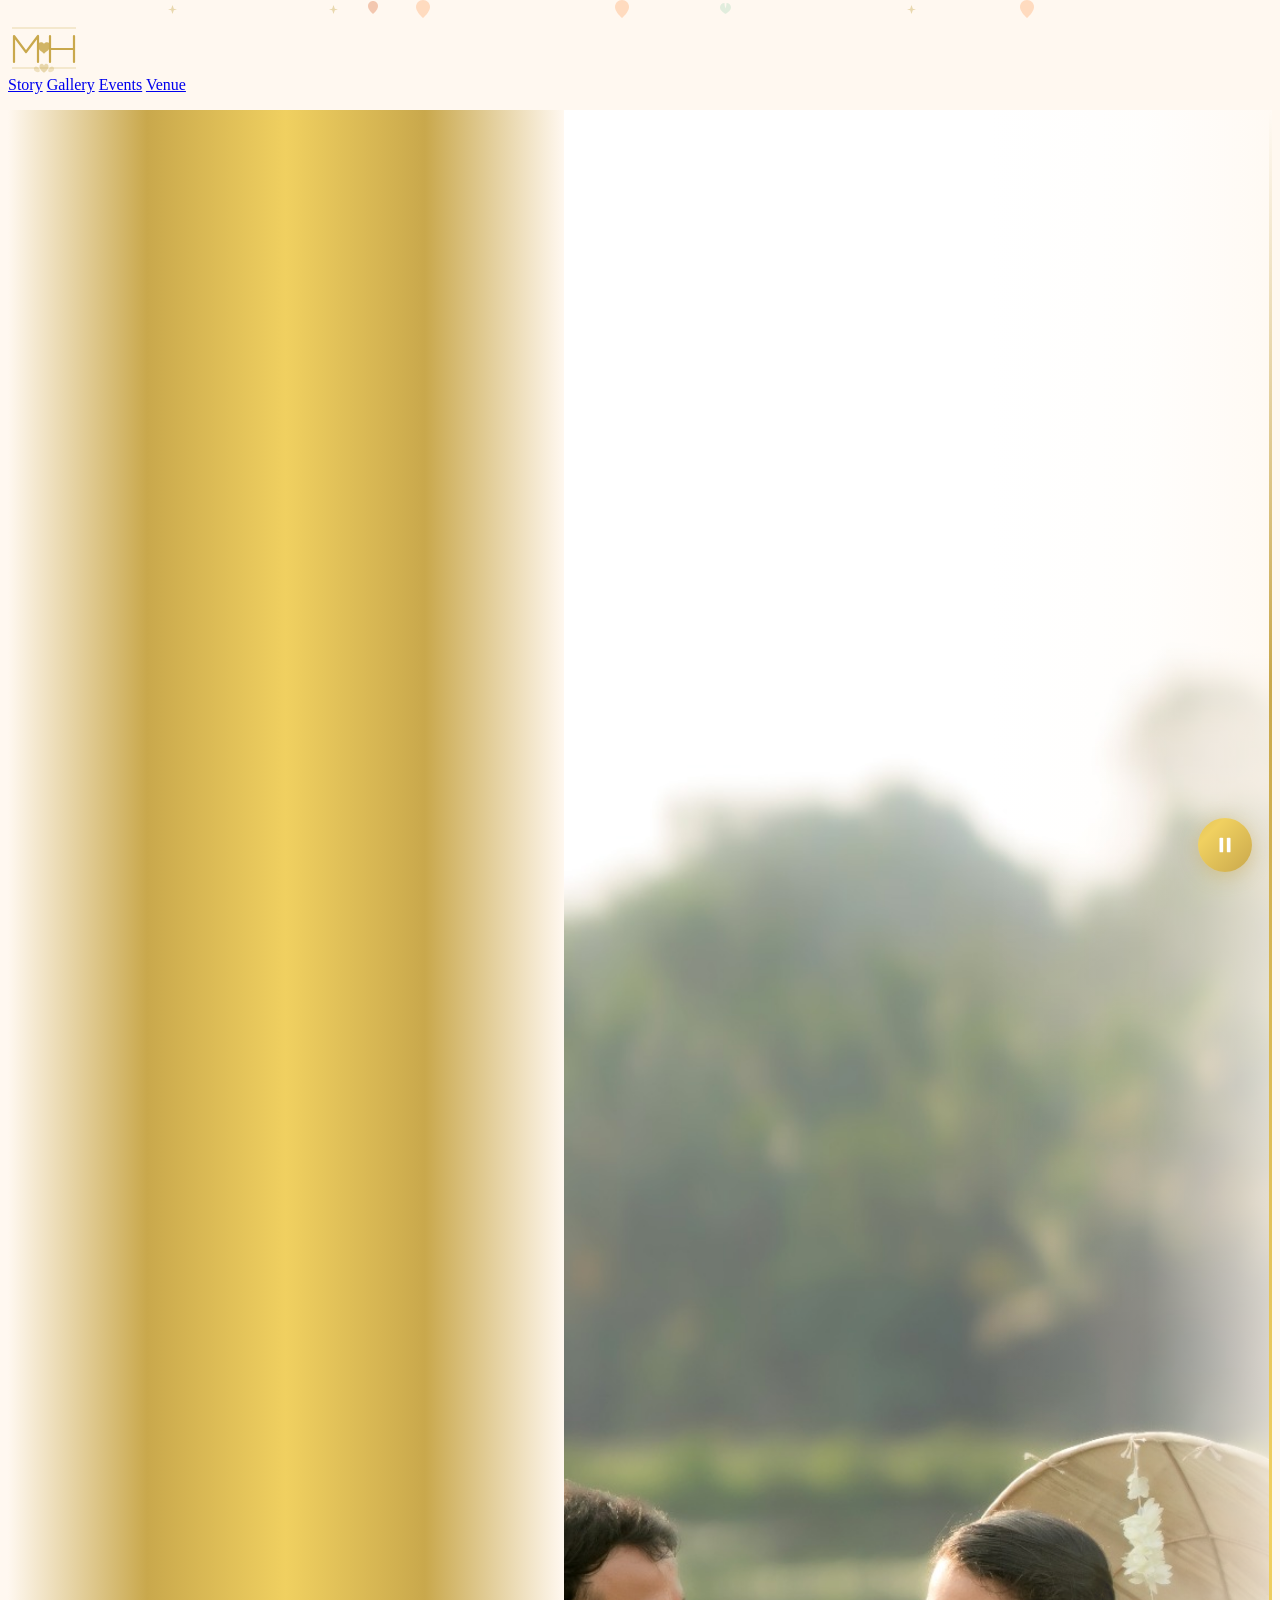
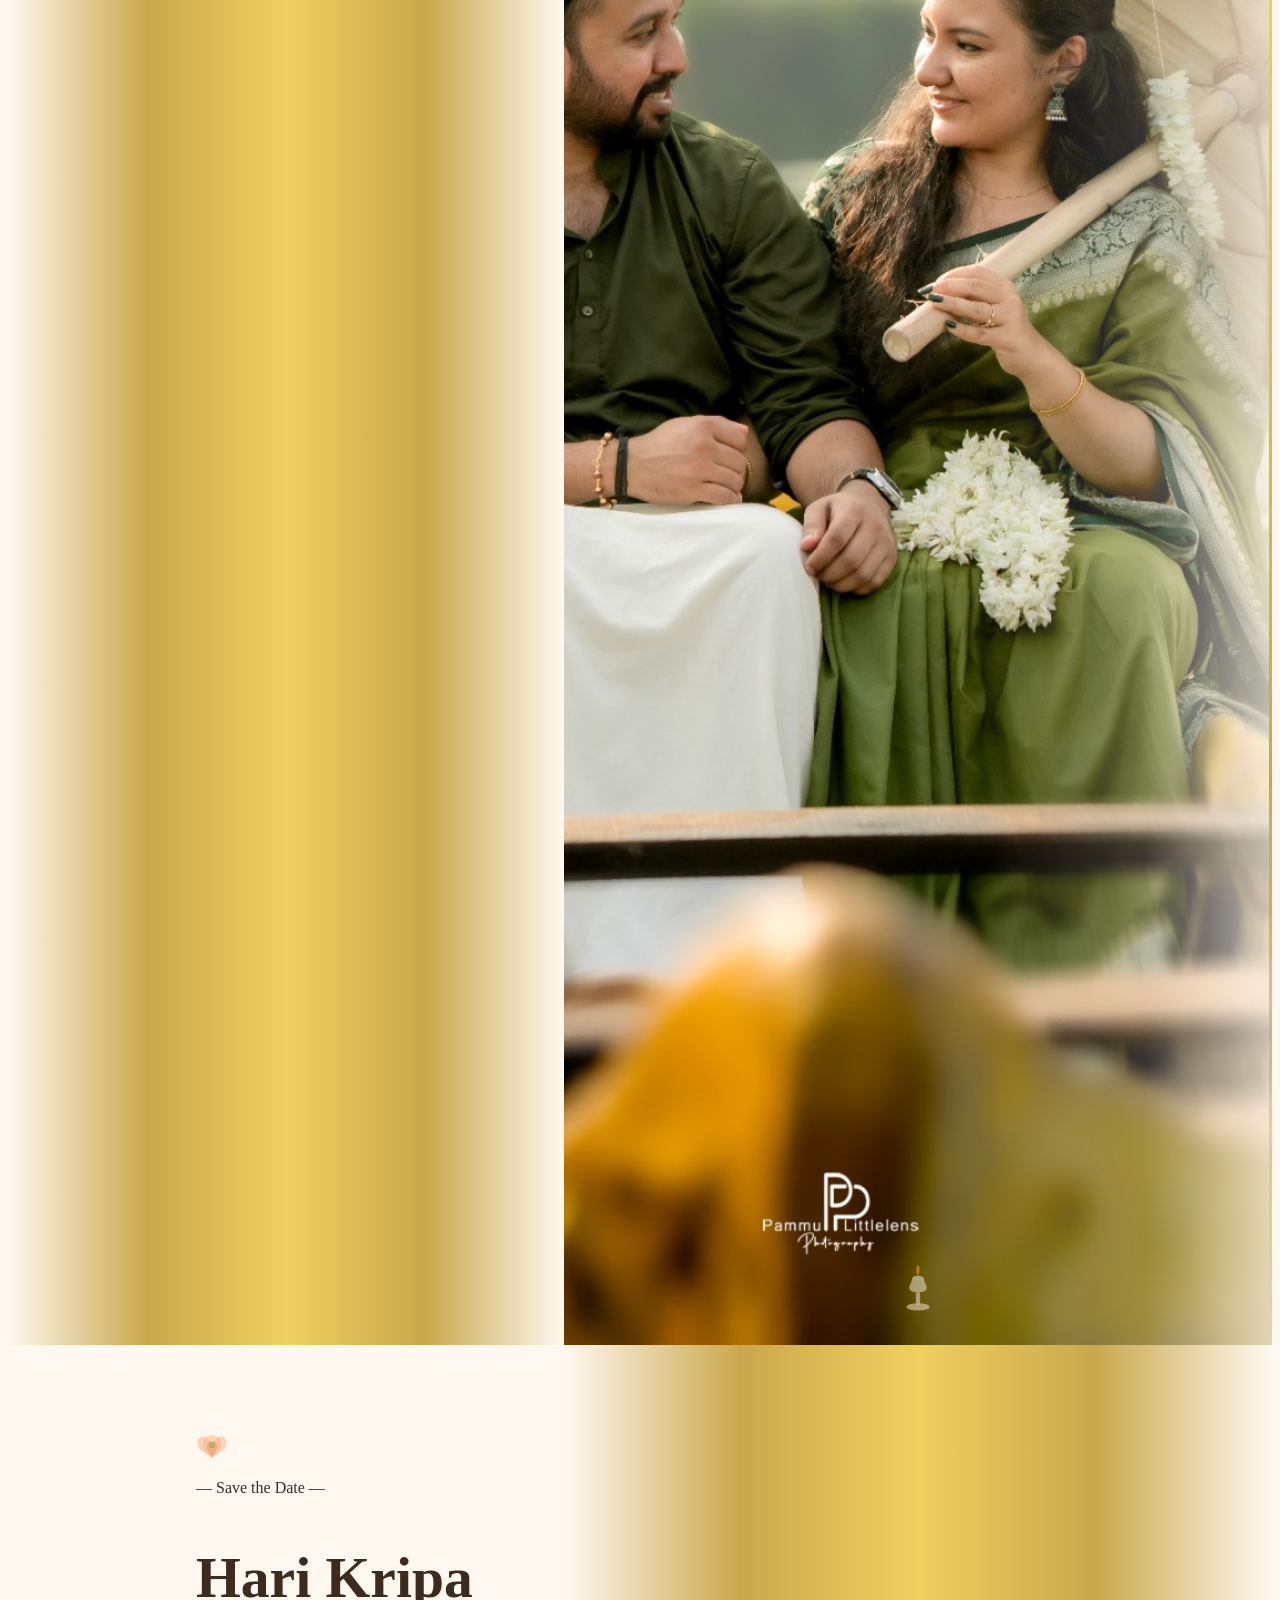
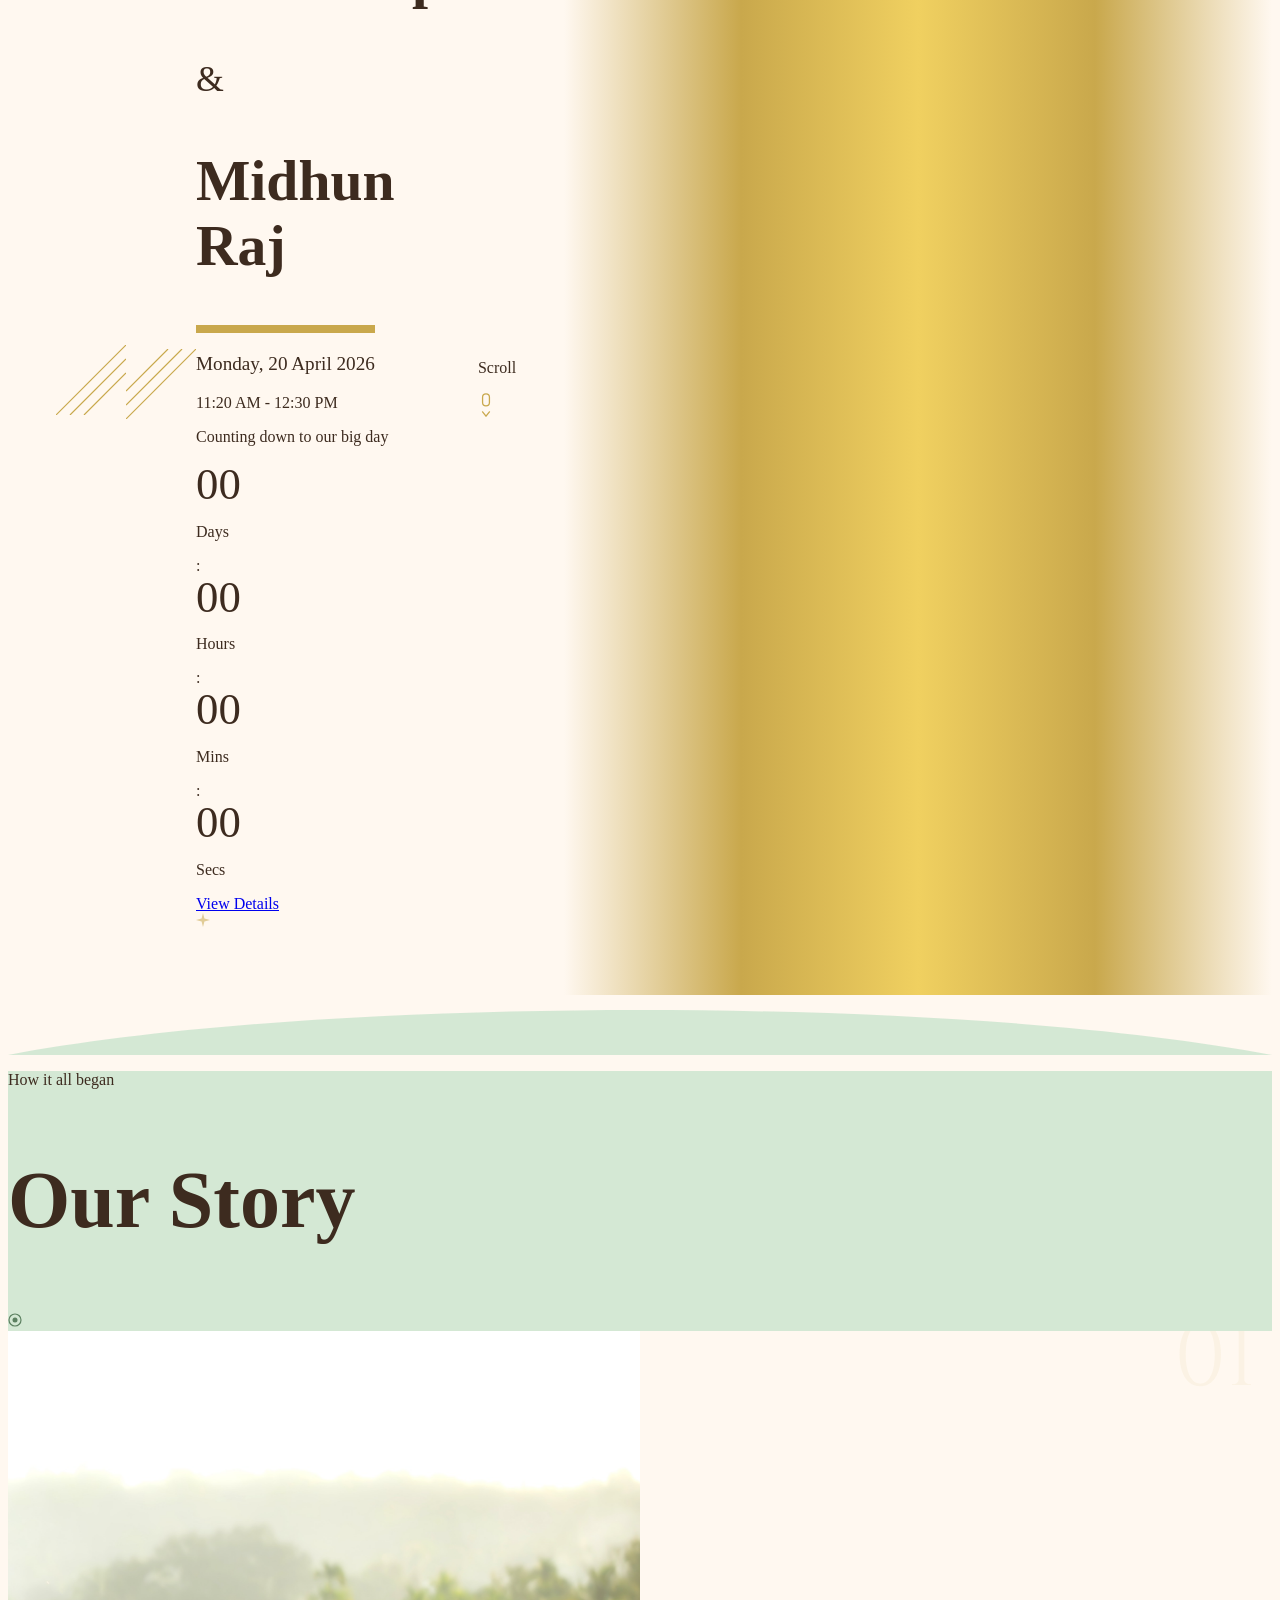
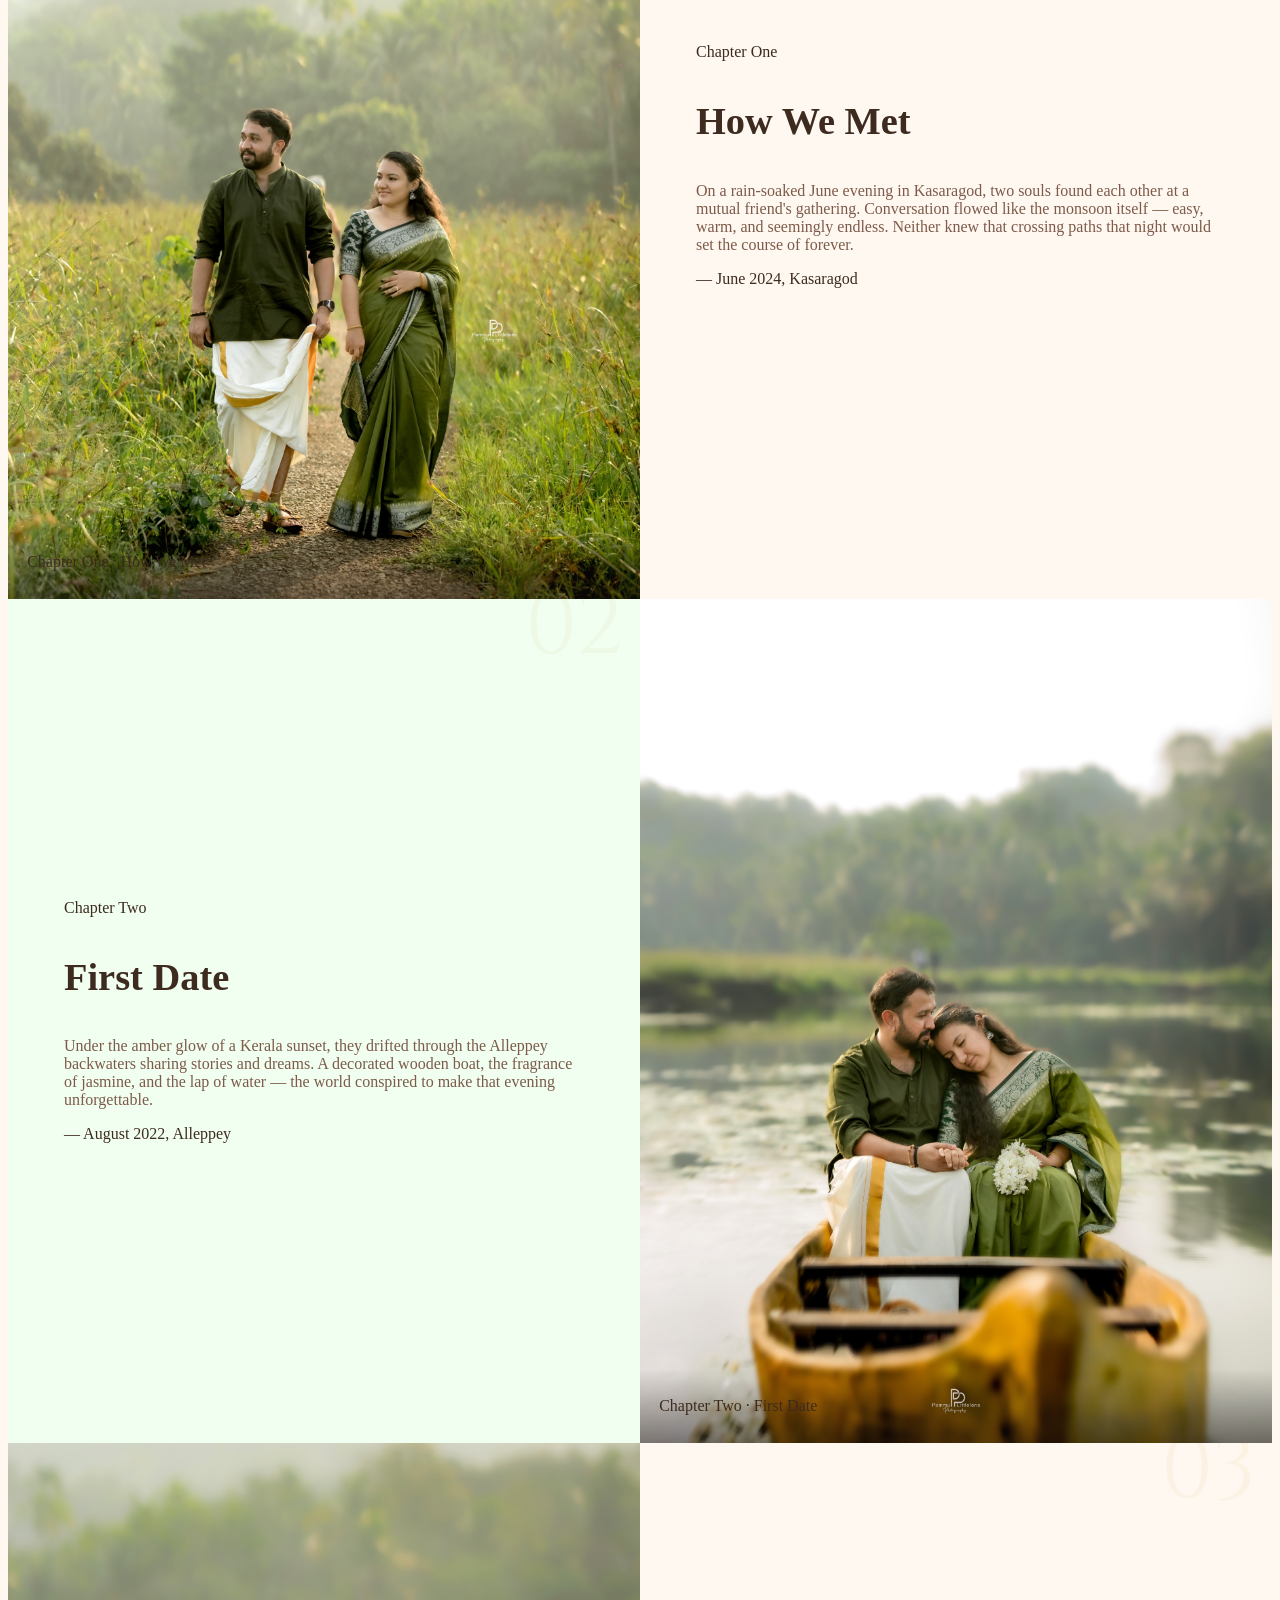
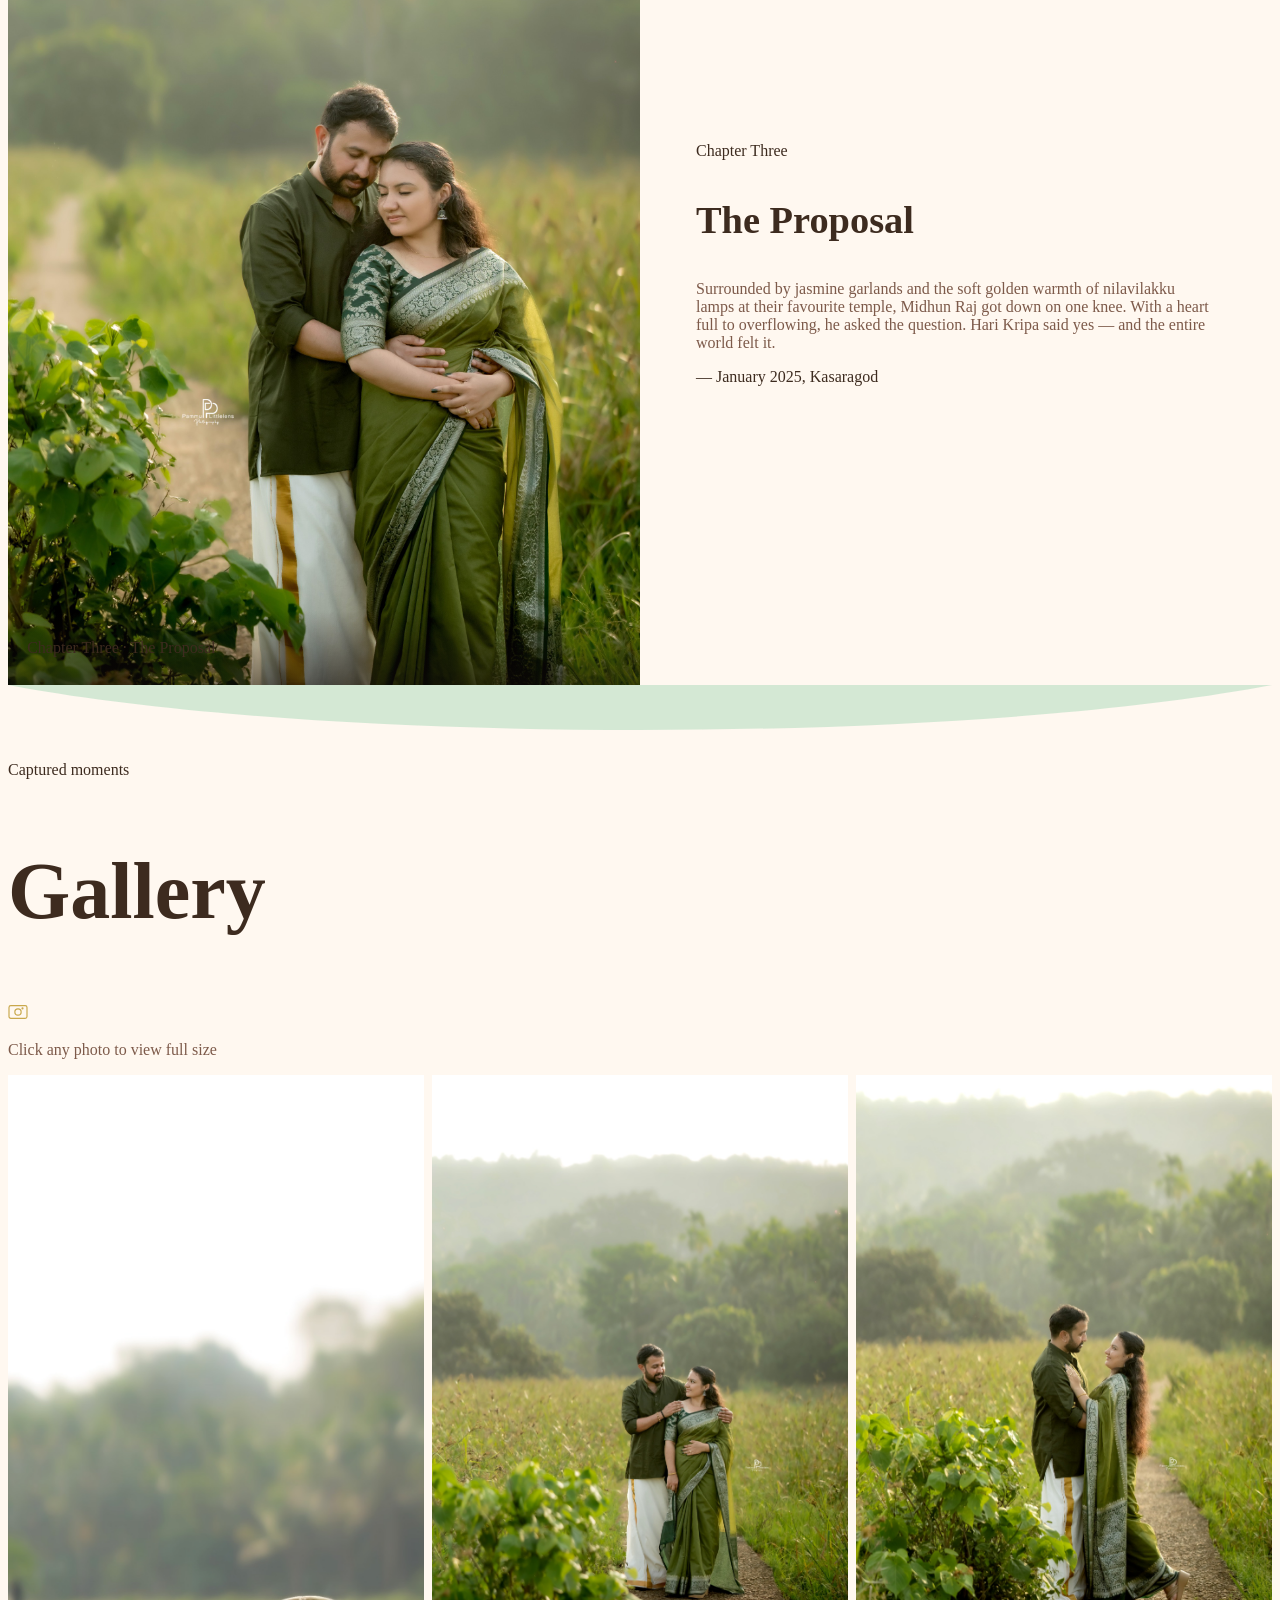
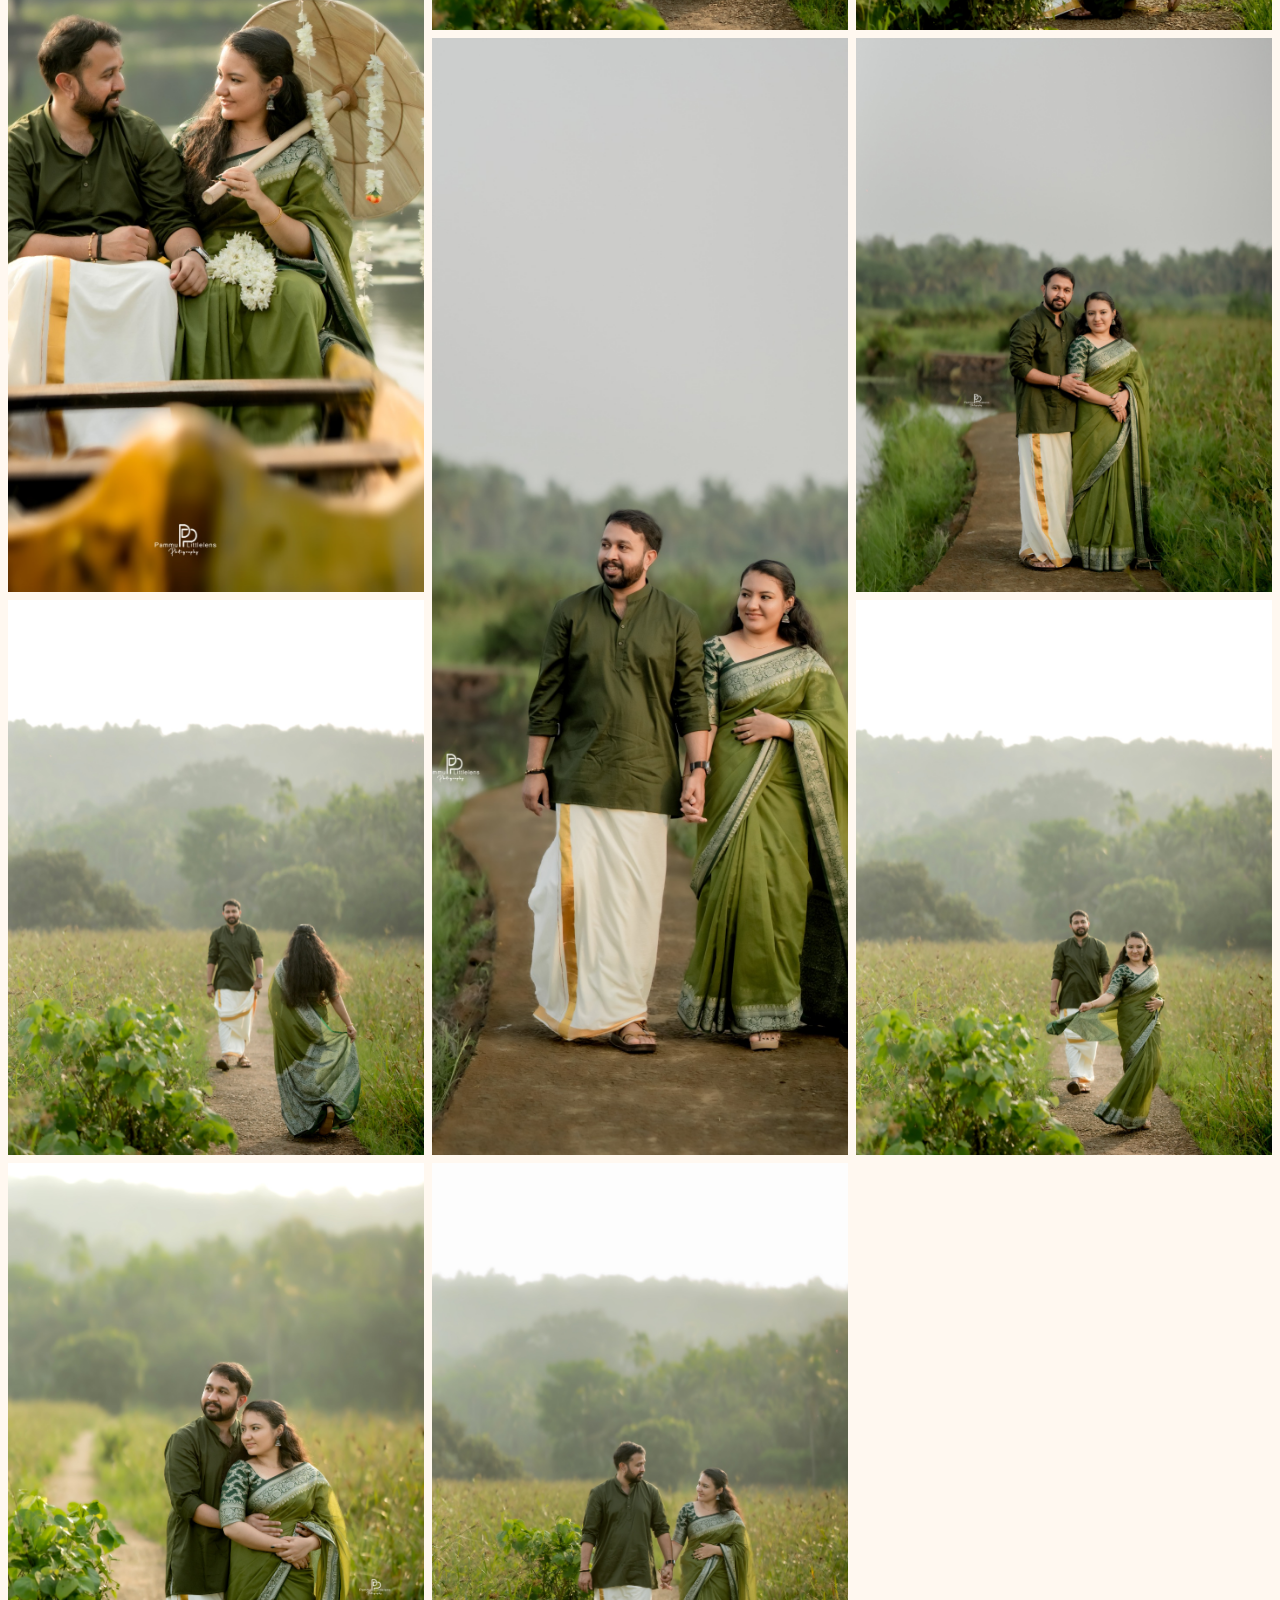
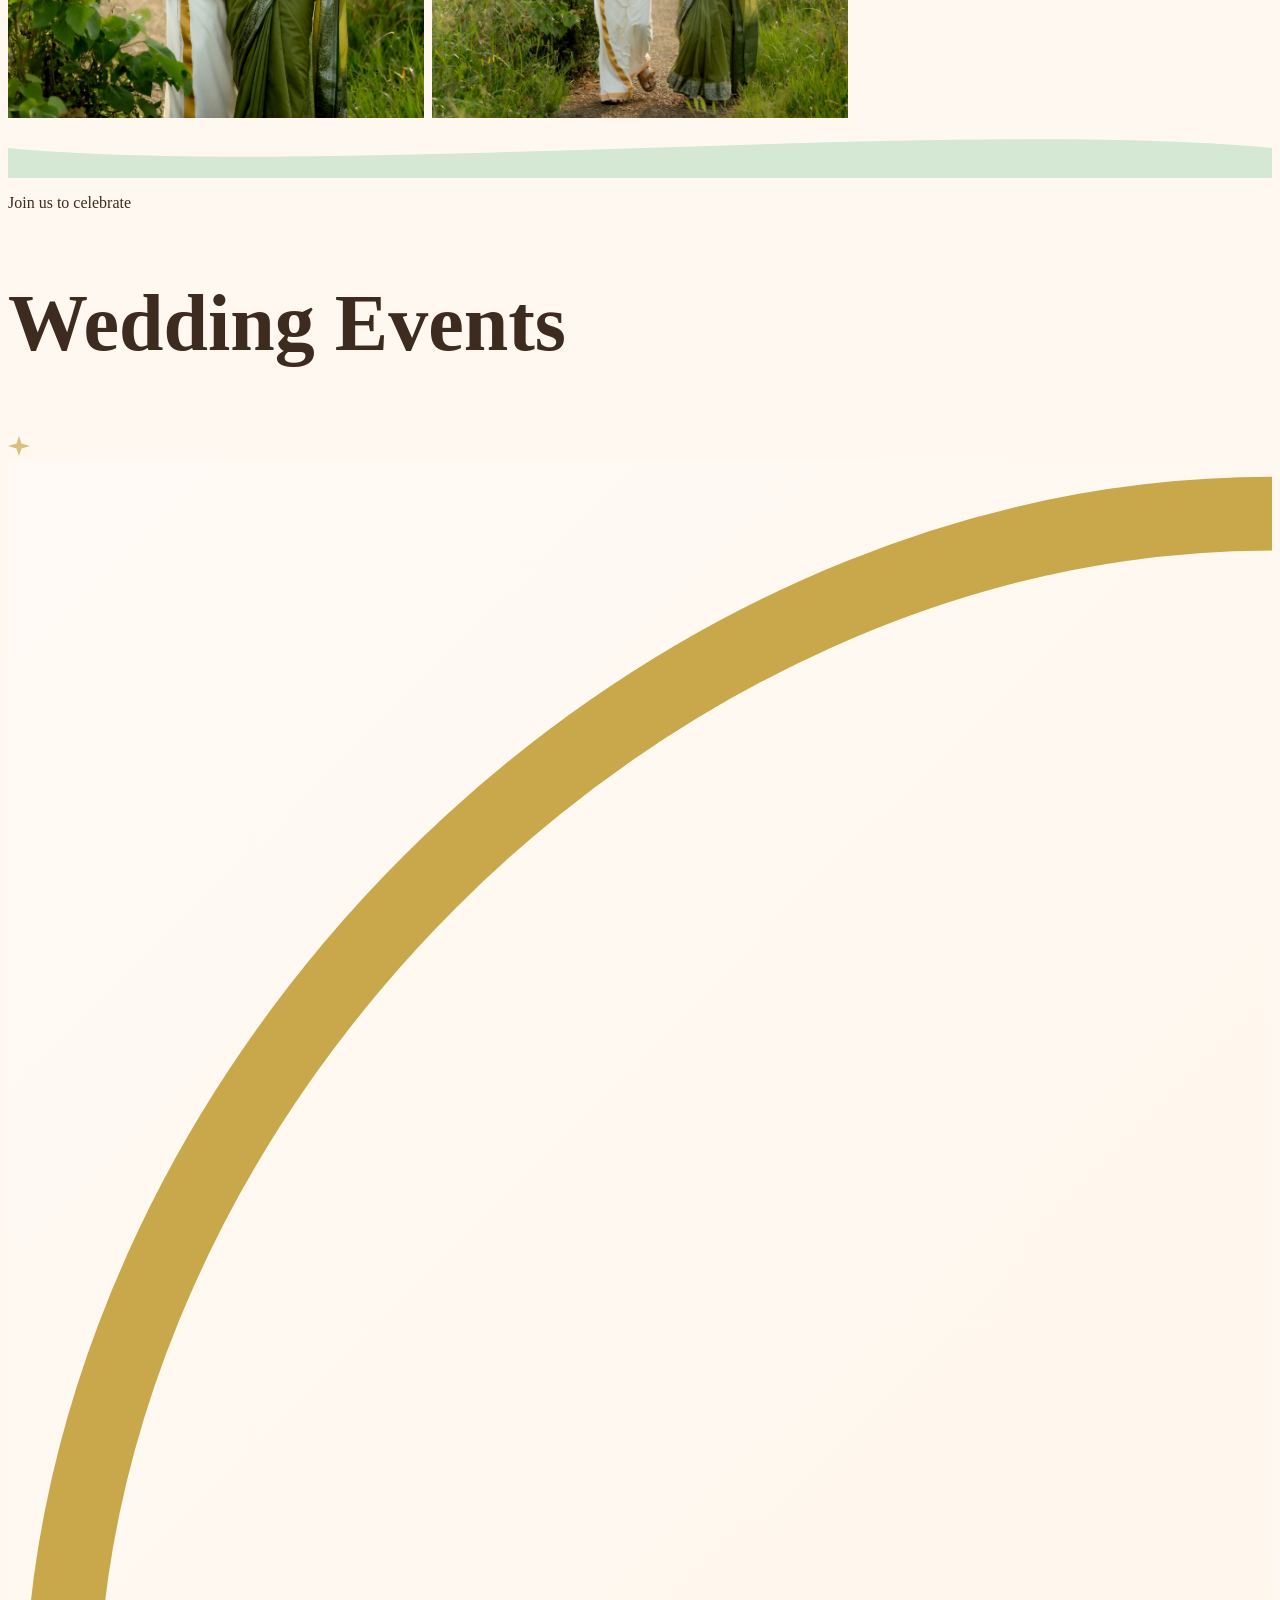
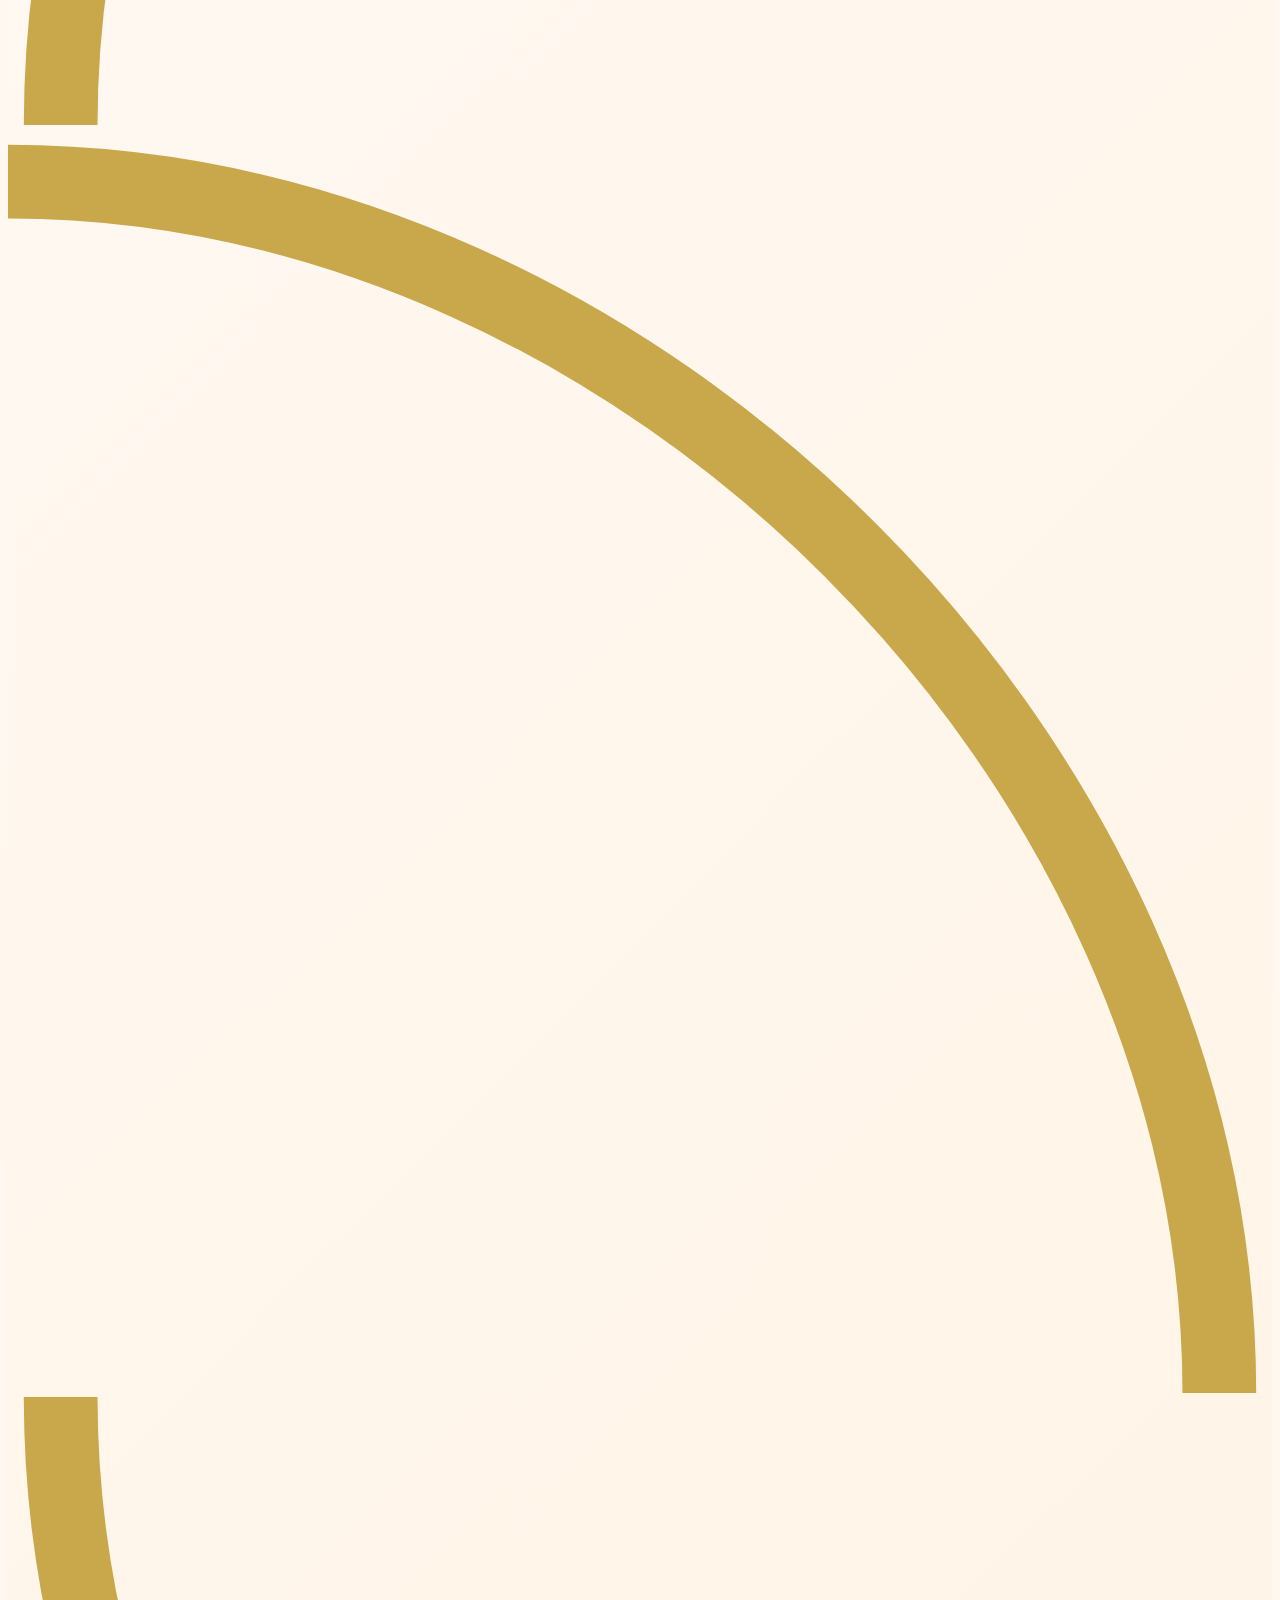
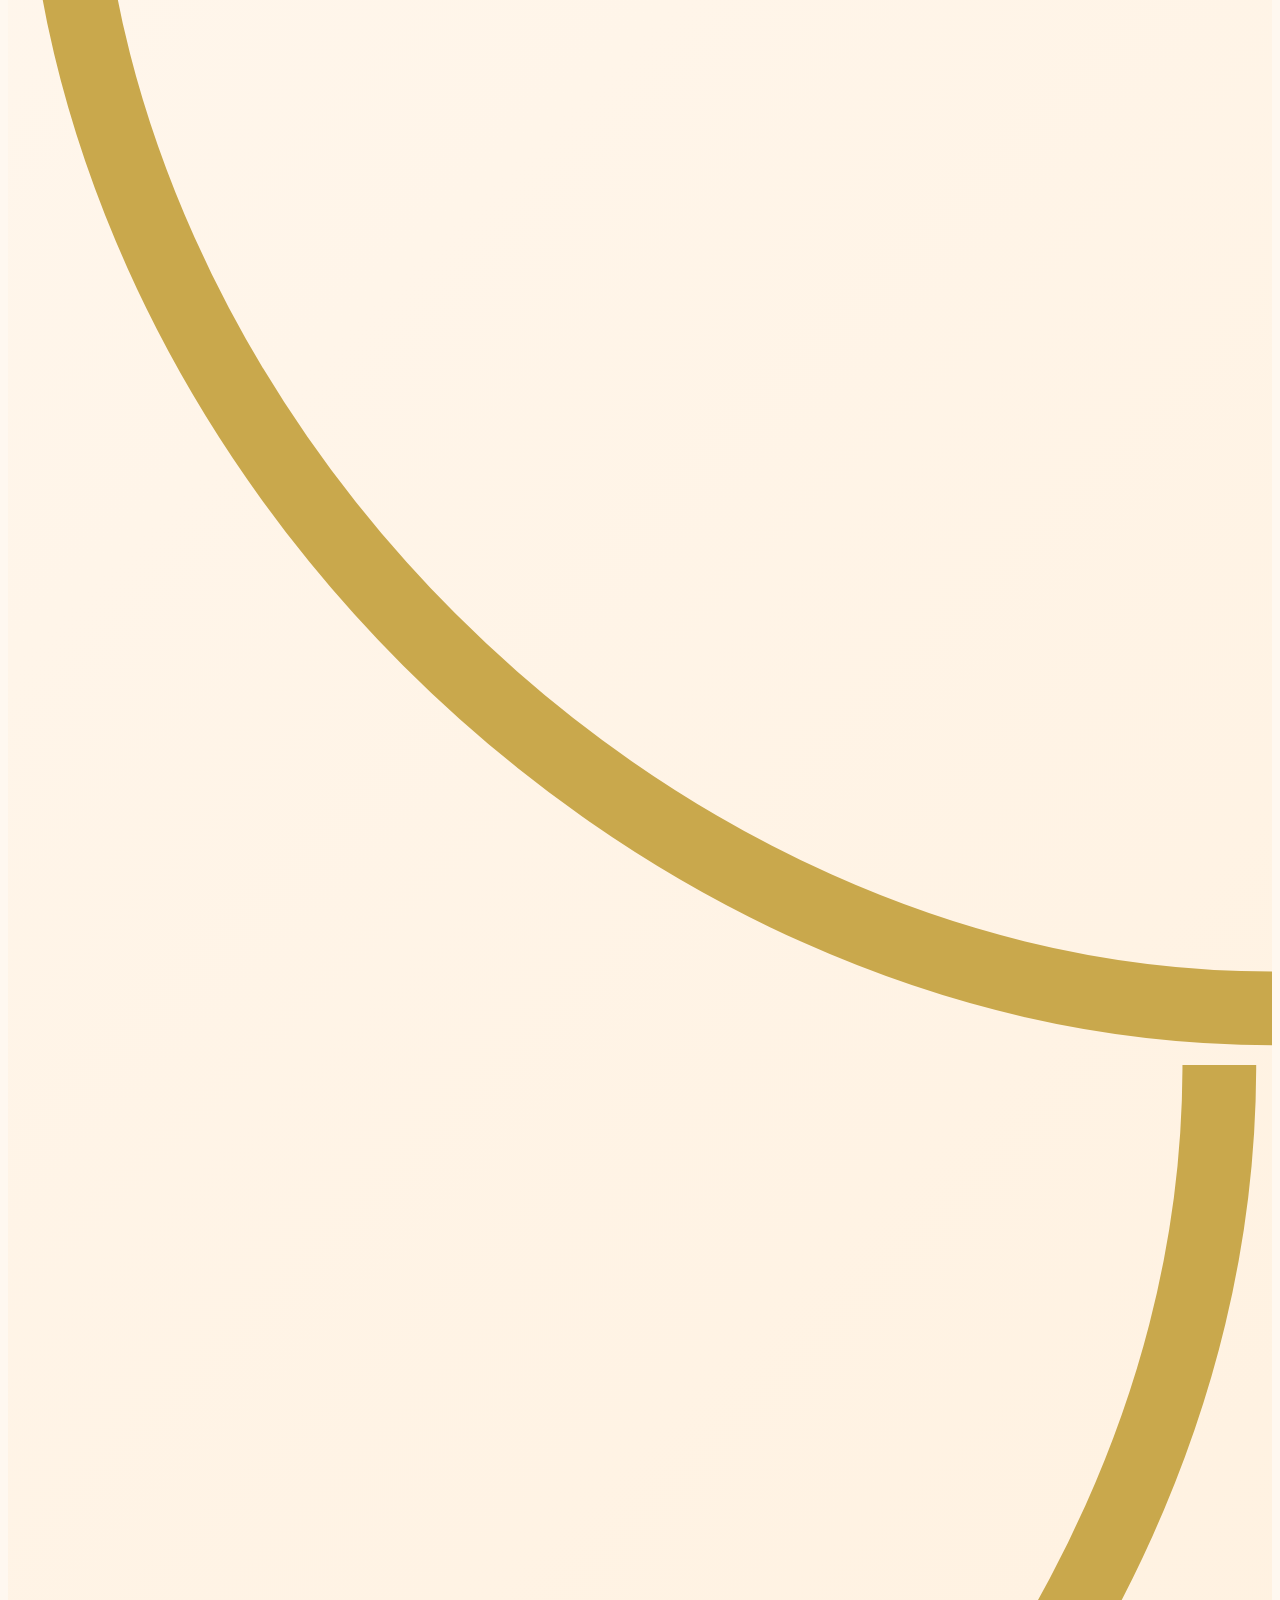
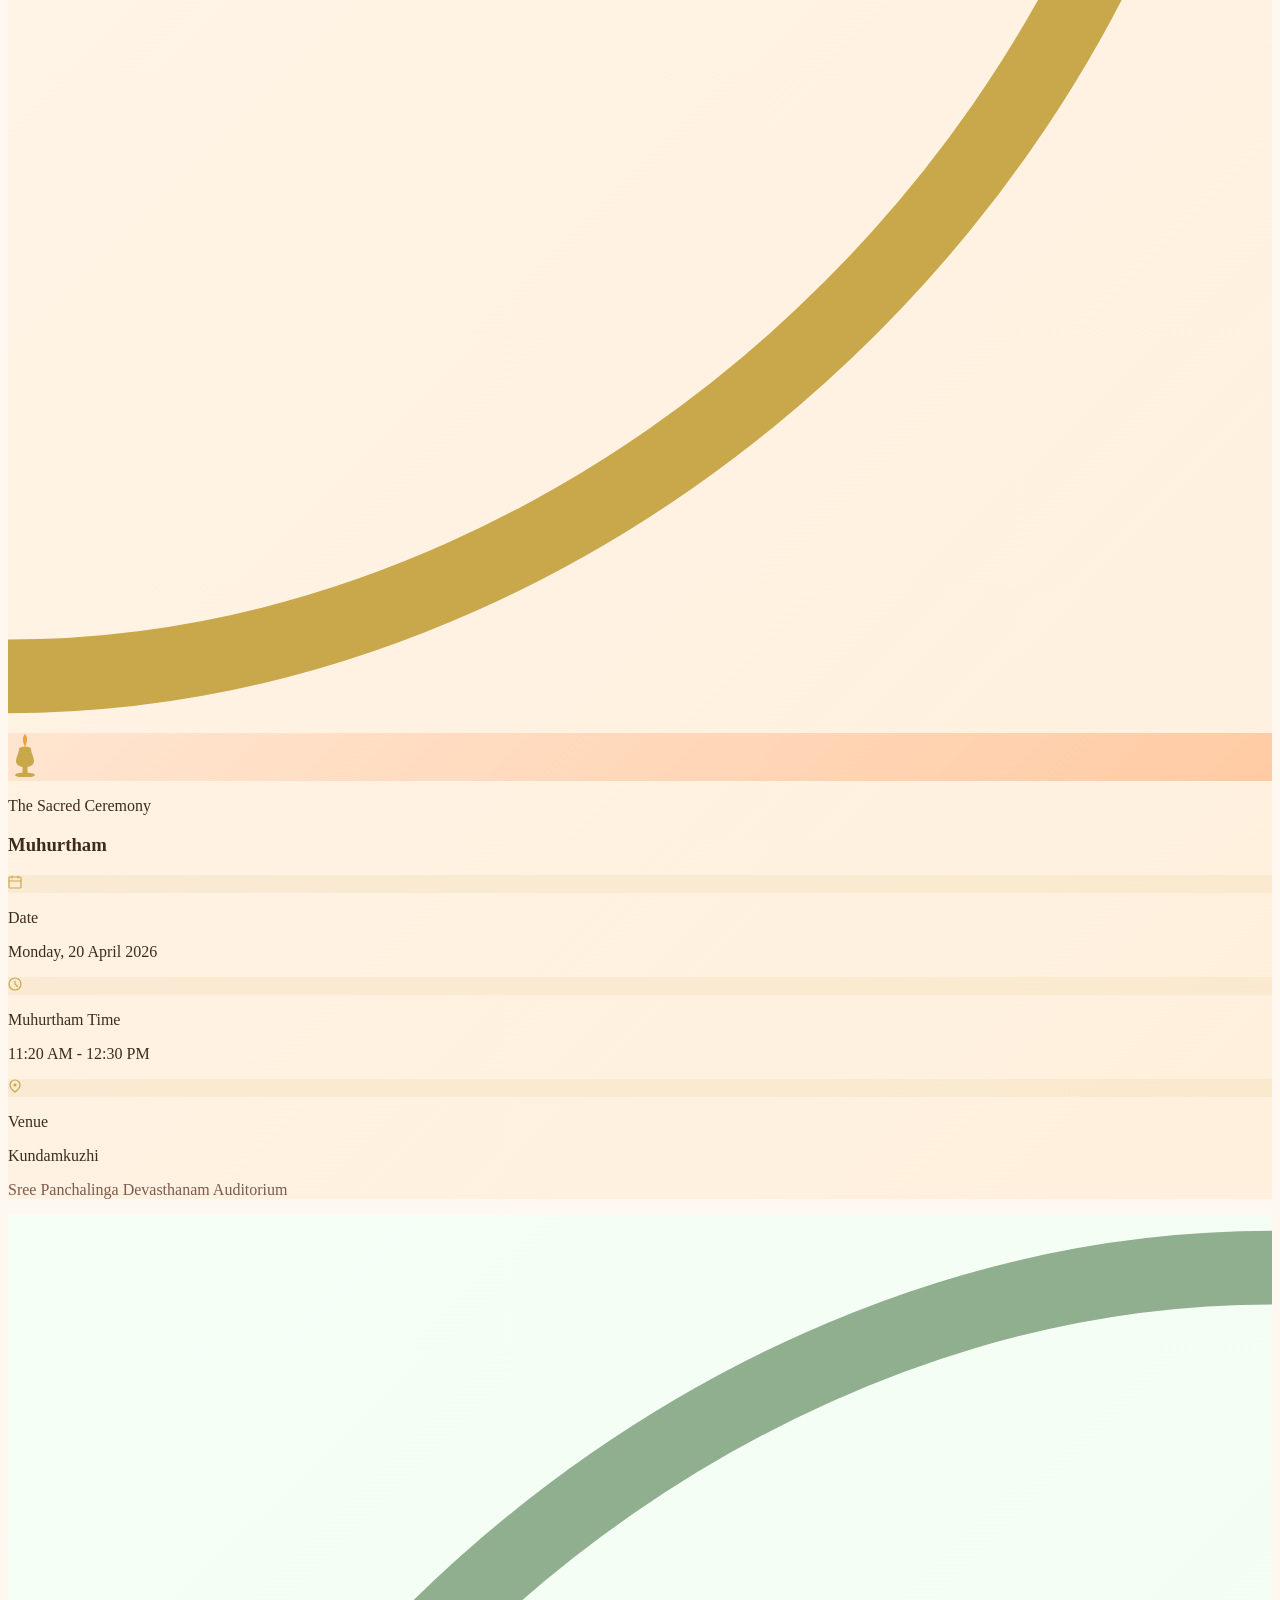
==== index.html @ a6b1622c "feat: update wedding date and time in countdown; enhance invitation details for clarity" ====
<!DOCTYPE html>
<html lang="en">
<head>
  <meta charset="UTF-8">
  <meta name="viewport" content="width=device-width, initial-scale=1.0">
  <meta name="description" content="You are cordially invited to the wedding of Hari Kripa & Midhun Raj on April 20, 2026 (11:20 AM to 12:30 PM) at Kundamkuzhi Sree Panchalinga Devasthanam Auditorium.">
  <title>Hari Kripa weds Midhun Raj | Wedding Invitation</title>

  <!-- Open Graph / Facebook -->
  <meta property="og:type" content="website">
  <meta property="og:url" content="https://nikhilrajnair.github.io/midhun-harikripa/">
  <meta property="og:title" content="Hari Kripa weds Midhun Raj | Wedding Invitation">
  <meta property="og:description" content="You are cordially invited to the wedding of Hari Kripa & Midhun Raj on Monday, April 20, 2026 (11:20 AM to 12:30 PM), at Kundamkuzhi Sree Panchalinga Devasthanam Auditorium.">
  <meta property="og:image" content="https://nikhilrajnair.github.io/midhun-harikripa/photo/IMG_3645.JPG">
  <meta property="og:image:width" content="1200">
  <meta property="og:image:height" content="630">

  <!-- Twitter -->
  <meta property="twitter:card" content="summary_large_image">
  <meta property="twitter:url" content="https://nikhilrajnair.github.io/midhun-harikripa/">
  <meta property="twitter:title" content="Hari Kripa weds Midhun Raj | Wedding Invitation">
  <meta property="twitter:description" content="You are cordially invited to the wedding of Hari Kripa & Midhun Raj on Monday, April 20, 2026 (11:20 AM to 12:30 PM), at Kundamkuzhi Sree Panchalinga Devasthanam Auditorium.">
  <meta property="twitter:image" content="https://nikhilrajnair.github.io/midhun-harikripa/photo/IMG_3645.JPG">

  <!-- Favicon -->
  <link rel="icon" type="image/jpeg" href="photo/IMG_3645.JPG">
  <link rel="apple-touch-icon" href="photo/IMG_3645.JPG">

  <link rel="preconnect" href="https://fonts.googleapis.com">
  <link rel="preconnect" href="https://fonts.gstatic.com" crossorigin>
  <link href="https://fonts.googleapis.com/css2?family=Cormorant+Garamond:ital,wght@0,300;0,400;0,500;0,600;1,300;1,400;1,600&family=Cinzel:wght@400;500;600&family=Dancing+Script:wght@600;700&family=Lato:ital,wght@0,300;0,400;1,300&display=swap" rel="stylesheet">

  <script src="https://cdn.tailwindcss.com"></script>
  <script src="js/tailwind-config.js"></script>
  <link rel="stylesheet" href="css/styles.css">
</head>
<body class="font-body">

  <!-- ── BACKGROUND MUSIC ── -->
  <audio id="bg-music" autoplay loop preload="auto" playsinline>
    <source src="music.mp3" type="audio/mpeg">
  </audio>

  <!-- ── FLOATING MUSIC CONTROLS ── -->
  <div id="music-controls" style="
    position:fixed; bottom:28px; right:28px; z-index:9999;
    display:flex; flex-direction:column; align-items:center; gap:0;
  ">
    <!-- Volume slider (appears on hover / tap) -->
    <div id="volume-panel" style="
      opacity:0; pointer-events:none; transform:translateY(8px);
      transition:opacity .25s, transform .25s;
      margin-bottom:10px;
      background:rgba(255,248,240,.95); backdrop-filter:blur(12px);
      border-radius:27px; padding:12px 8px;
      box-shadow:0 4px 20px rgba(201,168,76,.25);
      display:flex; flex-direction:column; align-items:center; gap:6px;
    ">
      <!-- Speaker icon -->
      <svg width="14" height="14" viewBox="0 0 24 24" fill="#C9A84C">
        <path d="M3 9v6h4l5 5V4L7 9H3z"/>
        <path d="M16.5 12c0-1.77-1.02-3.29-2.5-4.03v8.05c1.48-.73 2.5-2.25 2.5-4.02z" fill="#C9A84C"/>
      </svg>
      <!-- Vertical range slider -->
      <input id="volume-slider" type="range" min="0" max="100" value="35"
             oninput="setVolume(this.value)"
             style="
               writing-mode:vertical-lr; direction:rtl;
               width:28px; height:100px;
               accent-color:#C9A84C; cursor:pointer;
             " />
      <span id="vol-label" style="
        font-family:'Cormorant Garamond',serif; font-size:10px; color:#A8866A;
      ">35%</span>
    </div>

    <!-- Play/Pause button -->
    <div id="music-btn" title="Play / Pause music"
         onclick="toggleMusic()"
         style="
           width:54px; height:54px; border-radius:50%; cursor:pointer;
           background:linear-gradient(135deg,#C9A84C,#F0D060,#C9A84C);
           background-size:200% auto;
           box-shadow:0 4px 20px rgba(201,168,76,.45);
           display:flex; align-items:center; justify-content:center;
           transition:transform .2s, box-shadow .2s;
           position:relative;
         "
         onmouseenter="this.style.transform='scale(1.1)';this.style.boxShadow='0 6px 28px rgba(201,168,76,.6)'"
         onmouseleave="this.style.transform='scale(1)';this.style.boxShadow='0 4px 20px rgba(201,168,76,.45)'">
      <!-- Pulse ring -->
      <div id="music-pulse" style="
        position:absolute; inset:-6px; border-radius:50%;
        border:2px solid rgba(201,168,76,.5);
        opacity:0; animation:none;
      "></div>
      <!-- Play icon -->
      <svg id="icon-play" width="22" height="22" viewBox="0 0 24 24" fill="white">
        <path d="M8 5.14v14l11-7-11-7z"/>
      </svg>
      <!-- Pause icon -->
      <svg id="icon-pause" width="22" height="22" viewBox="0 0 24 24" fill="white" style="display:none">
        <rect x="6" y="4" width="4" height="16" rx="1"/>
        <rect x="14" y="4" width="4" height="16" rx="1"/>
      </svg>
      <!-- Label -->
      <span style="
        position:absolute; top:-22px; left:50%; transform:translateX(-50%);
        font-family:'Cormorant Garamond',serif; font-style:italic;
        font-size:10px; color:#C9A84C; white-space:nowrap;
        opacity:0; transition:opacity .3s; pointer-events:none;
      " id="music-label">Kerala Sangeetham</span>
    </div>
  </div>

  <!-- ── LIGHTBOX ── -->
  <div id="lightbox">
    <div id="lb-close" onclick="closeLB()" title="Close (Esc)">✕</div>
    <div id="lb-prev" onclick="navLB(-1)" title="Previous">
      <svg width="22" height="22" viewBox="0 0 24 24" fill="none">
        <path d="M15 18L9 12L15 6" stroke="currentColor" stroke-width="2" stroke-linecap="round" stroke-linejoin="round"/>
      </svg>
    </div>
    <img id="lb-img" src="" alt="Gallery photo">
    <div id="lb-next" onclick="navLB(1)" title="Next">
      <svg width="22" height="22" viewBox="0 0 24 24" fill="none">
        <path d="M9 6L15 12L9 18" stroke="currentColor" stroke-width="2" stroke-linecap="round" stroke-linejoin="round"/>
      </svg>
    </div>
    <div id="lb-counter">1 / 9</div>
  </div>

  <!-- ── PETALS ── -->
  <div id="petal-wrap" class="fixed inset-0 pointer-events-none z-0 overflow-hidden"></div>

  <!-- ══════════════════════════════════════════
       NAVIGATION
  ══════════════════════════════════════════ -->
  <nav id="navbar" class="fixed top-0 inset-x-0 z-50 transition-all duration-300 py-4 px-6">
    <div class="max-w-6xl mx-auto flex items-center justify-between">
      <!-- Monogram logo: M & H interlinked with lotus base -->
      <svg id="nav-logo" width="72" height="48" viewBox="0 0 72 48"
           fill="none" xmlns="http://www.w3.org/2000/svg"
           class="opacity-0 transition-opacity duration-500"
           style="overflow:visible">

        <!-- Thin horizontal rule above -->
        <line x1="4" y1="4" x2="68" y2="4" stroke="#C9A84C" stroke-width="0.7" opacity=".6"/>

        <!-- M letterform -->
        <path d="M6 38 L6 12 L18 28 L30 12 L30 38" stroke="#C9A84C" stroke-width="2.2"
              stroke-linecap="round" stroke-linejoin="round" fill="none"/>

        <!-- Ampersand / heart knot between M and H -->
        <g transform="translate(36,24)">
          <path d="M0,-6 C-4,-10 -9,-7 -9,-3 C-9,1 -5,4 0,8 C5,4 9,1 9,-3 C9,-7 4,-10 0,-6 Z"
                fill="#C9A84C" opacity=".85" transform="scale(0.72)"/>
        </g>

        <!-- H letterform -->
        <path d="M42 12 L42 38 M42 25 L66 25 M66 12 L66 38" stroke="#C9A84C" stroke-width="2.2"
              stroke-linecap="round" stroke-linejoin="round" fill="none"/>

        <!-- Thin horizontal rule below -->
        <line x1="4" y1="44" x2="68" y2="44" stroke="#C9A84C" stroke-width="0.7" opacity=".6"/>

        <!-- Tiny lotus petals at bottom-center -->
        <g transform="translate(36,46)" opacity=".75">
          <path d="M0,-5 C-1.5,-8 -5,-7 -5,-4 C-5,-1 -2.5,1 0,3 C2.5,1 5,-1 5,-4 C5,-7 1.5,-8 0,-5Z"
                fill="#C9A84C" opacity=".55" transform="scale(0.9)"/>
          <path d="M-7,-3 C-9,-5 -12,-3 -11,0 C-10,2 -7,3 -5,2 C-4,0 -5,-1 -7,-3Z"
                fill="#C9A84C" opacity=".4" transform="scale(0.9)"/>
          <path d="M7,-3 C9,-5 12,-3 11,0 C10,2 7,3 5,2 C4,0 5,-1 7,-3Z"
                fill="#C9A84C" opacity=".4" transform="scale(0.9)"/>
        </g>
      </svg>
      <div class="flex gap-4 md:gap-7 text-[10px] tracking-widest uppercase font-body">
        <a href="#story"   class="nav-link text-warmBrown hover:text-gold-dark transition-colors">Story</a>
        <a href="#gallery" class="nav-link text-warmBrown hover:text-gold-dark transition-colors">Gallery</a>
        <a href="#events"  class="nav-link text-warmBrown hover:text-gold-dark transition-colors">Events</a>
        <a href="#venue"   class="nav-link text-warmBrown hover:text-gold-dark transition-colors">Venue</a>
        <!-- <a href="#rsvp"    class="nav-link text-warmBrown hover:text-gold-dark transition-colors">RSVP</a> -->
      </div>
    </div>
  </nav>

  <!-- ══════════════════════════════════════════
       HERO — SPLIT LAYOUT
  ══════════════════════════════════════════ -->
  <section id="hero" class="hero-split relative">

    <!-- Top gold rule (full width) -->
    <div class="absolute top-0 inset-x-0 h-[3px] z-10"
         style="background:linear-gradient(90deg,transparent,#C9A84C,#F0D060,#C9A84C,transparent)"></div>

    <!-- ─ LEFT: PHOTO COLUMN ─ -->
    <div class="hero-photo-col">
      <img src="photo/IMG_3645.JPG"
           alt="Hari Kripa and Midhun Raj"
           loading="eager"
           onerror="this.parentElement.style.background='linear-gradient(160deg,#D4E8D4 0%,#FFCBA4 100%)';this.style.display='none'">

      <!-- Subtle left coconut palm watermark -->
      <div class="absolute left-0 bottom-0 w-28 opacity-[.14] pointer-events-none hidden md:block">
        <svg viewBox="0 0 180 480" fill="none">
          <path d="M90 480 C87 440 84 390 90 330 C96 270 92 210 88 155 C84 105 88 65 90 30" stroke="#fff" stroke-width="12" stroke-linecap="round"/>
          <path d="M90 50 C65 35 25 28 2 12 C42 28 78 44 90 50Z" fill="#fff"/>
          <path d="M90 50 C115 30 155 18 178 2 C140 22 108 40 90 50Z" fill="#fff"/>
          <path d="M90 50 C80 22 88 5 98 -5 C96 18 92 36 90 50Z" fill="#fff" opacity=".85"/>
          <path d="M90 50 C55 50 18 62 -2 58 C35 56 72 52 90 50Z" fill="#fff" opacity=".7"/>
          <path d="M90 50 C125 46 162 52 182 46 C148 48 112 49 90 50Z" fill="#fff" opacity=".7"/>
        </svg>
      </div>

      <!-- Kerala lamp at base of photo column -->
      <div class="lamp-on-photo hidden md:block">
        <svg width="32" height="50" viewBox="0 0 44 68" fill="none">
          <path class="flame" d="M22 18 C20 12 18 7 22 2 C26 7 24 12 22 18Z" fill="#F0A040"/>
          <ellipse cx="22" cy="20" rx="7" ry="3" fill="rgba(255,248,240,.85)"/>
          <path d="M14 20 C14 26 10 30 10 34 C10 38 15 40 22 40 C29 40 34 38 34 34 C34 30 30 26 30 20Z" fill="rgba(255,248,240,.85)"/>
          <rect x="19" y="40" width="6" height="18" fill="rgba(255,248,240,.85)"/>
          <ellipse cx="22" cy="60" rx="16" ry="5" fill="rgba(255,248,240,.85)"/>
        </svg>
      </div>
    </div>

    <!-- ─ RIGHT: CONTENT COLUMN ─ -->
    <div class="hero-content-col">

      <!-- Background diagonal lines -->
      <div class="absolute top-12 right-8 opacity-[.08] pointer-events-none hidden md:block">
        <svg width="70" height="70" viewBox="0 0 60 60" fill="none">
          <line x1="0" y1="60" x2="60" y2="0" stroke="#C9A84C" stroke-width="1"/>
          <line x1="12" y1="60" x2="60" y2="12" stroke="#C9A84C" stroke-width="1"/>
          <line x1="24" y1="60" x2="60" y2="24" stroke="#C9A84C" stroke-width="1"/>
        </svg>
      </div>
      <div class="absolute bottom-12 left-8 opacity-[.08] pointer-events-none hidden md:block" style="transform:rotate(180deg)">
        <svg width="70" height="70" viewBox="0 0 60 60" fill="none">
          <line x1="0" y1="60" x2="60" y2="0" stroke="#C9A84C" stroke-width="1"/>
          <line x1="12" y1="60" x2="60" y2="12" stroke="#C9A84C" stroke-width="1"/>
          <line x1="24" y1="60" x2="60" y2="24" stroke="#C9A84C" stroke-width="1"/>
        </svg>
      </div>

      <div class="w-full max-w-md relative">

        <!-- Top lotus ornament -->
        <div class="flex items-center gap-3 mb-6">
          <div class="h-px flex-1" style="background:linear-gradient(90deg,transparent,#C9A84C)"></div>
          <svg width="32" height="26" viewBox="0 0 38 30" fill="none">
            <path d="M19 29C19 29 8 21 8 13C8 6.4 12.5 2 19 2C25.5 2 30 6.4 30 13C30 21 19 29 19 29Z" fill="#FFCBA4" opacity=".7"/>
            <path d="M19 29C15 24 4 22 2 14C0 8 4.5 2 11 4C14.5 5.5 17 11 19 15C21 11 23.5 5.5 27 4C33.5 2 38 8 36 14C34 22 23 24 19 29Z" fill="#F5A67A" opacity=".45"/>
            <path d="M19 29C17 25 13 20 13 15C13 11 15.5 9 19 9C22.5 9 25 11 25 15C25 20 21 25 19 29Z" fill="#E8956D" opacity=".5"/>
            <circle cx="19" cy="14" r="3.5" fill="#C9A84C"/>
          </svg>
          <div class="h-px flex-1" style="background:linear-gradient(90deg,#C9A84C,transparent)"></div>
        </div>

        <!-- Save the Date -->
        <p class="font-heading text-gold tracking-[.3em] uppercase text-xs mb-5 italic text-center">— Save the Date —</p>

        <!-- Names -->
        <h1 class="font-heading font-light text-warmBrown italic leading-none text-center mb-1"
            style="font-size:clamp(2.8rem,4.5vw,5.2rem)">Hari Kripa</h1>
        <div class="flex items-center justify-center gap-3 my-1">
          <div class="h-px flex-1 max-w-10" style="background:linear-gradient(90deg,transparent,#C9A84C)"></div>
          <span class="font-script text-gold" style="font-size:clamp(1.6rem,2.8vw,2.4rem)">&amp;</span>
          <div class="h-px flex-1 max-w-10" style="background:linear-gradient(90deg,#C9A84C,transparent)"></div>
        </div>
        <h1 class="font-heading font-light text-warmBrown italic leading-none text-center mb-7"
            style="font-size:clamp(2.8rem,4.5vw,5.2rem)">Midhun Raj</h1>

        <!-- Date badge with corner marks -->
        <div class="relative mb-7 mx-auto" style="width:fit-content">
          <div class="px-7 py-3.5 border-2 text-center" style="border-color:#C9A84C">
            <div class="absolute -top-[3px] -left-[3px] w-3 h-3" style="border-top:2px solid #C9A84C;border-left:2px solid #C9A84C"></div>
            <div class="absolute -top-[3px] -right-[3px] w-3 h-3" style="border-top:2px solid #C9A84C;border-right:2px solid #C9A84C"></div>
            <div class="absolute -bottom-[3px] -left-[3px] w-3 h-3" style="border-bottom:2px solid #C9A84C;border-left:2px solid #C9A84C"></div>
            <div class="absolute -bottom-[3px] -right-[3px] w-3 h-3" style="border-bottom:2px solid #C9A84C;border-right:2px solid #C9A84C"></div>
            <p class="font-heading text-warmBrown tracking-wide" style="font-size:clamp(.9rem,1.8vw,1.2rem)">Monday, 20 April 2026</p>
            <p class="font-body text-sage-dark text-[10px] tracking-[.22em] uppercase mt-0.5">11:20 AM - 12:30 PM</p>
          </div>
        </div>

        <!-- Countdown -->
        <div class="mb-7 text-center">
          <p class="font-heading text-gold-dark text-[10px] tracking-[.2em] uppercase mb-3 italic">
            Counting down to our big day
          </p>
          <div class="flex items-start justify-center gap-2 md:gap-3">
            <div class="text-center">
              <div class="cd-num font-heading text-warmBrown font-light" id="cd-d"
                   style="font-size:clamp(2rem,3.5vw,3.2rem);line-height:1">00</div>
              <p class="font-body text-[9px] tracking-[.16em] uppercase text-sage-dark mt-0.5">Days</p>
            </div>
            <span class="font-heading text-gold text-xl mt-0.5 leading-none">:</span>
            <div class="text-center">
              <div class="cd-num font-heading text-warmBrown font-light" id="cd-h"
                   style="font-size:clamp(2rem,3.5vw,3.2rem);line-height:1">00</div>
              <p class="font-body text-[9px] tracking-[.16em] uppercase text-sage-dark mt-0.5">Hours</p>
            </div>
            <span class="font-heading text-gold text-xl mt-0.5 leading-none">:</span>
            <div class="text-center">
              <div class="cd-num font-heading text-warmBrown font-light" id="cd-m"
                   style="font-size:clamp(2rem,3.5vw,3.2rem);line-height:1">00</div>
              <p class="font-body text-[9px] tracking-[.16em] uppercase text-sage-dark mt-0.5">Mins</p>
            </div>
            <span class="font-heading text-gold text-xl mt-0.5 leading-none">:</span>
            <div class="text-center">
              <div class="cd-num font-heading text-warmBrown font-light" id="cd-s"
                   style="font-size:clamp(2rem,3.5vw,3.2rem);line-height:1">00</div>
              <p class="font-body text-[9px] tracking-[.16em] uppercase text-sage-dark mt-0.5">Secs</p>
            </div>
          </div>
        </div>

        <!-- CTAs -->
        <div class="flex flex-col sm:flex-row items-center justify-center gap-3 mb-6">
          <!--<a href="#rsvp" class="btn-gold font-body tracking-[.22em] uppercase text-xs px-8 py-3 w-full sm:w-auto text-center">
            RSVP Now
          </a>-->
          <a href="#events"
             class="font-body tracking-[.2em] uppercase text-xs px-8 py-3 border text-gold-dark hover:bg-gold hover:text-white transition-all duration-300 w-full sm:w-auto text-center"
             style="border-color:#C9A84C">
            View Details
          </a>
        </div>

        <!-- Bottom ornament -->
        <div class="flex items-center gap-3">
          <div class="h-px flex-1" style="background:linear-gradient(90deg,transparent,#C9A84C)"></div>
          <svg width="14" height="14" viewBox="0 0 18 18" fill="none">
            <path d="M9 0L10.8 7L18 9L10.8 11L9 18L7.2 11L0 9L7.2 7Z" fill="#C9A84C" opacity=".55"/>
          </svg>
          <div class="h-px flex-1" style="background:linear-gradient(90deg,#C9A84C,transparent)"></div>
        </div>
      </div>

      <!-- Scroll indicator -->
      <div class="absolute bottom-6 left-1/2 -translate-x-1/2 animate-bounce pointer-events-none">
        <div class="flex flex-col items-center gap-1">
          <p class="font-body text-[8px] tracking-[.2em] uppercase text-sage-dark">Scroll</p>
          <svg width="16" height="24" viewBox="0 0 18 28" fill="none">
            <rect x="5" y="1" width="8" height="14" rx="4" stroke="#C9A84C" stroke-width="1.5"/>
            <path d="M5 22L9 27L13 22" stroke="#C9A84C" stroke-width="1.5" stroke-linecap="round"/>
          </svg>
        </div>
      </div>
    </div>

    <!-- Bottom gold rule -->
    <div class="absolute bottom-0 inset-x-0 h-[3px]"
         style="background:linear-gradient(90deg,transparent,#C9A84C,#F0D060,#C9A84C,transparent)"></div>
  </section>

  <!-- Wave -->
  <div style="background:#D4E8D4">
    <svg viewBox="0 0 1440 60" preserveAspectRatio="none" style="height:60px;width:100%;display:block">
      <path d="M0,60 C360,0 1080,0 1440,60 L1440,0 L0,0 Z" fill="#FFF8F0"/>
    </svg>
  </div>

  <!-- ══════════════════════════════════════════
       OUR STORY — MAGAZINE LAYOUT
  ══════════════════════════════════════════ -->
  <section id="story" style="background:#D4E8D4">

    <!-- Section header -->
    <div class="py-14 text-center px-6 reveal">
      <p class="font-heading text-sage-dark text-xs tracking-[.3em] uppercase mb-3">How it all began</p>
      <h2 class="font-heading font-light text-warmBrown italic mb-4"
          style="font-size:clamp(2.8rem,7vw,5rem)">Our Story</h2>
      <div class="flex items-center justify-center gap-3">
        <div class="h-px w-14" style="background:#5C8060"></div>
        <svg width="14" height="14" viewBox="0 0 14 14" fill="none">
          <circle cx="7" cy="7" r="6" stroke="#5C8060" stroke-width="1.2"/>
          <circle cx="7" cy="7" r="2.5" fill="#5C8060"/>
        </svg>
        <div class="h-px w-14" style="background:#5C8060"></div>
      </div>
    </div>

    <!-- Chapter 1 — photo LEFT, text RIGHT -->
    <div class="story-chapter reveal" onclick="">
      <div class="story-photo" onclick="openLB(0)">
        <img src="photo/IMG_3631.JPG" alt="How We Met" loading="lazy"
             onerror="this.parentElement.style.background='linear-gradient(135deg,#D4E8D4,#A8C5A0)';this.style.display='none'">
        <div class="inner-frame"></div>
        <div class="photo-caption">
          <p class="font-heading italic text-white text-sm opacity-85">Chapter One · How We Met</p>
        </div>
        <!-- Zoom hint -->
        <div class="absolute top-3 right-3 opacity-0 group-hover:opacity-100 transition-opacity" style="opacity:.55">
          <svg width="22" height="22" viewBox="0 0 22 22" fill="none">
            <circle cx="11" cy="11" r="10" stroke="white" stroke-width="1.2"/>
            <path d="M8 11H14M11 8V14" stroke="white" stroke-width="1.5" stroke-linecap="round"/>
          </svg>
        </div>
      </div>
      <div class="story-text">
        <span class="ch-watermark">01</span>
        <div class="w-full relative z-10">
          <p class="font-heading text-gold text-xs tracking-[.22em] uppercase mb-2">Chapter One</p>
          <h3 class="font-heading text-warmBrown italic mb-4"
              style="font-size:clamp(1.8rem,3vw,2.6rem)">How We Met</h3>
          <div class="h-px w-16 mb-4" style="background:linear-gradient(90deg,#C9A84C,transparent)"></div>
          <p class="font-body text-sm leading-relaxed mb-5" style="color:#7D5A4A">
            On a rain-soaked June evening in Kasaragod, two souls found each other at a mutual friend's gathering.
            Conversation flowed like the monsoon itself — easy, warm, and seemingly endless. Neither knew that
            crossing paths that night would set the course of forever.
          </p>
          <p class="font-heading text-gold italic text-sm">— June 2024, Kasaragod</p>
        </div>
      </div>
    </div>

    <!-- Chapter 2 — text LEFT (reversed), photo RIGHT -->
    <div class="story-chapter reverse reveal">
      <div class="story-photo" onclick="openLB(1)">
        <img src="photo/IMG_3644.JPG" alt="First Date" loading="lazy"
             onerror="this.parentElement.style.background='linear-gradient(135deg,#FFCBA4,#D4E8D4)';this.style.display='none'">
        <div class="inner-frame"></div>
        <div class="photo-caption">
          <p class="font-heading italic text-white text-sm opacity-85">Chapter Two · First Date</p>
        </div>
      </div>
      <div class="story-text">
        <span class="ch-watermark">02</span>
        <div class="w-full relative z-10">
          <p class="font-heading text-gold text-xs tracking-[.22em] uppercase mb-2">Chapter Two</p>
          <h3 class="font-heading text-warmBrown italic mb-4"
              style="font-size:clamp(1.8rem,3vw,2.6rem)">First Date</h3>
          <div class="h-px w-16 mb-4" style="background:linear-gradient(90deg,#C9A84C,transparent)"></div>
          <p class="font-body text-sm leading-relaxed mb-5" style="color:#7D5A4A">
            Under the amber glow of a Kerala sunset, they drifted through the Alleppey backwaters sharing stories
            and dreams. A decorated wooden boat, the fragrance of jasmine, and the lap of water — the world
            conspired to make that evening unforgettable.
          </p>
          <p class="font-heading text-gold italic text-sm">— August 2022, Alleppey</p>
        </div>
      </div>
    </div>

    <!-- Chapter 3 — photo LEFT, text RIGHT -->
    <div class="story-chapter reveal">
      <div class="story-photo" onclick="openLB(2)">
        <img src="photo/IMG_3642.JPG" alt="The Proposal" loading="lazy"
             onerror="this.parentElement.style.background='linear-gradient(135deg,#A8C5A0,#FFCBA4)';this.style.display='none'">
        <div class="inner-frame"></div>
        <div class="photo-caption">
          <p class="font-heading italic text-white text-sm opacity-85">Chapter Three · The Proposal</p>
        </div>
      </div>
      <div class="story-text">
        <span class="ch-watermark">03</span>
        <div class="w-full relative z-10">
          <p class="font-heading text-gold text-xs tracking-[.22em] uppercase mb-2">Chapter Three</p>
          <h3 class="font-heading text-warmBrown italic mb-4"
              style="font-size:clamp(1.8rem,3vw,2.6rem)">The Proposal</h3>
          <div class="h-px w-16 mb-4" style="background:linear-gradient(90deg,#C9A84C,transparent)"></div>
          <p class="font-body text-sm leading-relaxed mb-5" style="color:#7D5A4A">
            Surrounded by jasmine garlands and the soft golden warmth of nilavilakku lamps at their favourite
            temple, Midhun Raj got down on one knee. With a heart full to overflowing, he asked the question.
            Hari Kripa said yes — and the entire world felt it.
          </p>
          <p class="font-heading text-gold italic text-sm">— January 2025, Kasaragod</p>
        </div>
      </div>
    </div>

    <div class="py-6"></div>
  </section>

  <!-- Wave -->
  <div style="background:#D4E8D4">
    <svg viewBox="0 0 1440 60" preserveAspectRatio="none" style="height:60px;width:100%;display:block">
      <path d="M0,0 C360,60 1080,60 1440,0 L1440,60 L0,60 Z" fill="#FFF8F0"/>
    </svg>
  </div>

  <!-- ══════════════════════════════════════════
       PHOTO GALLERY
  ══════════════════════════════════════════ -->
  <section id="gallery" class="py-20 px-4 md:px-8" style="background:#FFF8F0">
    <div class="max-w-6xl mx-auto">

      <!-- Header -->
      <div class="text-center mb-12 reveal">
        <p class="font-heading text-gold text-xs tracking-[.3em] uppercase mb-3">Captured moments</p>
        <h2 class="font-heading font-light text-warmBrown italic mb-4"
            style="font-size:clamp(2.8rem,7vw,5rem)">Gallery</h2>
        <div class="flex items-center justify-center gap-3 mb-3">
          <div class="h-px w-14" style="background:linear-gradient(90deg,transparent,#C9A84C)"></div>
          <svg width="20" height="18" viewBox="0 0 22 20" fill="none">
            <rect x="1" y="3" width="20" height="14" rx="2" stroke="#C9A84C" stroke-width="1.3"/>
            <circle cx="11" cy="10" r="3.5" stroke="#C9A84C" stroke-width="1.3"/>
            <circle cx="16" cy="6" r="1.2" fill="#C9A84C"/>
          </svg>
          <div class="h-px w-14" style="background:linear-gradient(90deg,#C9A84C,transparent)"></div>
        </div>
        <p class="font-heading italic text-xs" style="color:#7D5A4A">Click any photo to view full size</p>
      </div>

      <!-- Grid -->
      <div class="gallery-grid reveal">

        <!-- Item 1 (spans 2 rows) — boat with parasol -->
        <div class="gal-item" onclick="openLB(3)">
          <img src="photo/IMG_3645.JPG" alt="" loading="lazy"
               onerror="this.parentElement.style.background='#D4E8D4';this.remove()">
          <div class="gal-overlay">
            <svg width="36" height="36" viewBox="0 0 36 36" fill="none">
              <circle cx="18" cy="18" r="16" stroke="rgba(255,255,255,.8)" stroke-width="1.5"/>
              <path d="M13 18H23M18 13V23" stroke="rgba(255,255,255,.8)" stroke-width="1.8" stroke-linecap="round"/>
            </svg>
          </div>
        </div>

        <!-- Item 2 — misty field embrace -->
        <div class="gal-item" onclick="openLB(4)">
          <img src="photo/IMG_3640.JPG" alt="" loading="lazy"
               onerror="this.parentElement.style.background='#FFE5D0';this.remove()">
          <div class="gal-overlay">
            <svg width="36" height="36" viewBox="0 0 36 36" fill="none">
              <circle cx="18" cy="18" r="16" stroke="rgba(255,255,255,.8)" stroke-width="1.5"/>
              <path d="M13 18H23M18 13V23" stroke="rgba(255,255,255,.8)" stroke-width="1.8" stroke-linecap="round"/>
            </svg>
          </div>
        </div>

        <!-- Item 3 — facing each other golden hour -->
        <div class="gal-item" onclick="openLB(5)">
          <img src="photo/IMG_3633.JPG" alt="" loading="lazy"
               onerror="this.parentElement.style.background='#D4E8D4';this.remove()">
          <div class="gal-overlay">
            <svg width="36" height="36" viewBox="0 0 36 36" fill="none">
              <circle cx="18" cy="18" r="16" stroke="rgba(255,255,255,.8)" stroke-width="1.5"/>
              <path d="M13 18H23M18 13V23" stroke="rgba(255,255,255,.8)" stroke-width="1.8" stroke-linecap="round"/>
            </svg>
          </div>
        </div>

        <!-- Item 4 (spans 2 rows) — walking by water -->
        <div class="gal-item" onclick="openLB(6)">
          <img src="photo/IMG_3624.JPG" alt="" loading="lazy"
               onerror="this.parentElement.style.background='#FFEEDD';this.remove()">
          <div class="gal-overlay">
            <svg width="36" height="36" viewBox="0 0 36 36" fill="none">
              <circle cx="18" cy="18" r="16" stroke="rgba(255,255,255,.8)" stroke-width="1.5"/>
              <path d="M13 18H23M18 13V23" stroke="rgba(255,255,255,.8)" stroke-width="1.8" stroke-linecap="round"/>
            </svg>
          </div>
        </div>

        <!-- Item 5 — classic portrait by water -->
        <div class="gal-item" onclick="openLB(7)">
          <img src="photo/IMG_3626.JPG" alt="" loading="lazy"
               onerror="this.parentElement.style.background='#D4E8D4';this.remove()">
          <div class="gal-overlay">
            <svg width="36" height="36" viewBox="0 0 36 36" fill="none">
              <circle cx="18" cy="18" r="16" stroke="rgba(255,255,255,.8)" stroke-width="1.5"/>
              <path d="M13 18H23M18 13V23" stroke="rgba(255,255,255,.8)" stroke-width="1.8" stroke-linecap="round"/>
            </svg>
          </div>
        </div>

        <!-- Item 6 — walking into the mist -->
        <div class="gal-item" onclick="openLB(8)">
          <img src="photo/IMG_3636.JPG" alt="" loading="lazy"
               onerror="this.parentElement.style.background='#FFE5D0';this.remove()">
          <div class="gal-overlay">
            <svg width="36" height="36" viewBox="0 0 36 36" fill="none">
              <circle cx="18" cy="18" r="16" stroke="rgba(255,255,255,.8)" stroke-width="1.5"/>
              <path d="M13 18H23M18 13V23" stroke="rgba(255,255,255,.8)" stroke-width="1.8" stroke-linecap="round"/>
            </svg>
          </div>
        </div>

        <!-- Item 7 — saree flowing, looking at camera -->
        <div class="gal-item" onclick="openLB(9)">
          <img src="photo/IMG_3637.JPG" alt="" loading="lazy"
               onerror="this.parentElement.style.background='#D4E8D4';this.remove()">
          <div class="gal-overlay">
            <svg width="36" height="36" viewBox="0 0 36 36" fill="none">
              <circle cx="18" cy="18" r="16" stroke="rgba(255,255,255,.8)" stroke-width="1.5"/>
              <path d="M13 18H23M18 13V23" stroke="rgba(255,255,255,.8)" stroke-width="1.8" stroke-linecap="round"/>
            </svg>
          </div>
        </div>

        <!-- Item 8 — embrace in misty field -->
        <div class="gal-item" onclick="openLB(10)">
          <img src="photo/IMG_3641.JPG" alt="" loading="lazy"
               onerror="this.parentElement.style.background='#FFE5D0';this.remove()">
          <div class="gal-overlay">
            <svg width="36" height="36" viewBox="0 0 36 36" fill="none">
              <circle cx="18" cy="18" r="16" stroke="rgba(255,255,255,.8)" stroke-width="1.5"/>
              <path d="M13 18H23M18 13V23" stroke="rgba(255,255,255,.8)" stroke-width="1.8" stroke-linecap="round"/>
            </svg>
          </div>
        </div>

        <!-- Item 9 — walking and talking, misty morning -->
        <div class="gal-item" onclick="openLB(11)">
          <img src="photo/IMG_3643.JPG" alt="" loading="lazy"
               onerror="this.parentElement.style.background='#D4E8D4';this.remove()">
          <div class="gal-overlay">
            <svg width="36" height="36" viewBox="0 0 36 36" fill="none">
              <circle cx="18" cy="18" r="16" stroke="rgba(255,255,255,.8)" stroke-width="1.5"/>
              <path d="M13 18H23M18 13V23" stroke="rgba(255,255,255,.8)" stroke-width="1.8" stroke-linecap="round"/>
            </svg>
          </div>
        </div>

      </div><!-- /gallery-grid -->
    </div>
  </section>

  <!-- Wave -->
  <div style="background:#FFF8F0">
    <svg viewBox="0 0 1440 60" preserveAspectRatio="none" style="height:60px;width:100%;display:block">
      <path d="M0,30 C360,60 1080,0 1440,30 L1440,60 L0,60 Z" fill="#D4E8D4"/>
    </svg>
  </div>

  <!-- ══════════════════════════════════════════
       EVENT DETAILS
  ══════════════════════════════════════════ -->
  <section id="events" class="py-20 px-6" style="background:#FFF8F0">
    <div class="max-w-5xl mx-auto">

      <div class="text-center mb-14 reveal">
        <p class="font-heading text-gold text-xs tracking-[.3em] uppercase mb-3">Join us to celebrate</p>
        <h2 class="font-heading font-light text-warmBrown italic mb-4"
            style="font-size:clamp(2.8rem,7vw,5rem)">Wedding Events</h2>
        <div class="flex items-center justify-center gap-3">
          <div class="h-px w-14" style="background:linear-gradient(90deg,transparent,#C9A84C)"></div>
          <svg width="22" height="22" viewBox="0 0 22 22" fill="none">
            <path d="M11 1L13.5 8.5L22 11L13.5 13.5L11 21L8.5 13.5L0 11L8.5 8.5Z" fill="#C9A84C" opacity=".7"/>
          </svg>
          <div class="h-px w-14" style="background:linear-gradient(90deg,#C9A84C,transparent)"></div>
        </div>
      </div>

      <div class="grid md:grid-cols-2 gap-8 mb-10">

        <!-- Muhurtham -->
        <div class="event-card border-2 p-8 relative overflow-hidden reveal"
             style="border-color:#C9A84C;background:linear-gradient(135deg,#FFFAF5,#FFF0DD)">
          <svg class="absolute top-2 left-2 w-6 h-6" viewBox="0 0 24 24" fill="none">
            <path d="M1 24 C1 12 12 1 24 1" stroke="#C9A84C" stroke-width="1.4" fill="none"/>
          </svg>
          <svg class="absolute top-2 right-2 w-6 h-6" viewBox="0 0 24 24" fill="none" style="transform:scaleX(-1)">
            <path d="M1 24 C1 12 12 1 24 1" stroke="#C9A84C" stroke-width="1.4" fill="none"/>
          </svg>
          <svg class="absolute bottom-2 left-2 w-6 h-6" viewBox="0 0 24 24" fill="none" style="transform:scaleY(-1)">
            <path d="M1 24 C1 12 12 1 24 1" stroke="#C9A84C" stroke-width="1.4" fill="none"/>
          </svg>
          <svg class="absolute bottom-2 right-2 w-6 h-6" viewBox="0 0 24 24" fill="none" style="transform:scale(-1)">
            <path d="M1 24 C1 12 12 1 24 1" stroke="#C9A84C" stroke-width="1.4" fill="none"/>
          </svg>
          <div class="text-center pt-2">
            <div class="w-16 h-16 mx-auto mb-4 rounded-full flex items-center justify-center"
                 style="background:linear-gradient(135deg,#FFE5D0,#FFCBA4)">
              <svg width="34" height="44" viewBox="0 0 34 44" fill="none">
                <path class="flame" d="M17 14 C15 9 13.5 5 17 1 C20.5 5 19 9 17 14Z" fill="#F0A040"/>
                <ellipse cx="17" cy="16" rx="6" ry="2.5" fill="#C9A84C"/>
                <path d="M11 16 C11 20 8 24 8 28 C8 32 12 34 17 34 C22 34 26 32 26 28 C26 24 23 20 23 16Z" fill="#C9A84C"/>
                <rect x="14.5" y="34" width="5" height="6" fill="#C9A84C"/>
                <ellipse cx="17" cy="42" rx="10" ry="2.5" fill="#C9A84C"/>
              </svg>
            </div>
            <p class="font-heading text-gold text-xs tracking-[.22em] uppercase mb-1">The Sacred Ceremony</p>
            <h3 class="font-heading text-warmBrown text-3xl italic mb-6">Muhurtham</h3>
            <div class="space-y-4 text-left">
              <div class="flex items-start gap-3">
                <div class="w-8 h-8 rounded-full flex items-center justify-center flex-shrink-0" style="background:rgba(201,168,76,.1)">
                  <svg width="14" height="14" viewBox="0 0 14 14" fill="none"><rect x="1" y="2" width="12" height="11" rx="1" stroke="#C9A84C" stroke-width="1.2"/><path d="M4 1V3M10 1V3M1 6H13" stroke="#C9A84C" stroke-width="1.2" stroke-linecap="round"/></svg>
                </div>
                <div>
                  <p class="font-body text-[10px] text-sage-dark tracking-[.2em] uppercase">Date</p>
                  <p class="font-heading text-warmBrown text-base">Monday, 20 April 2026</p>
                </div>
              </div>
              <div class="flex items-start gap-3">
                <div class="w-8 h-8 rounded-full flex items-center justify-center flex-shrink-0" style="background:rgba(201,168,76,.1)">
                  <svg width="14" height="14" viewBox="0 0 14 14" fill="none"><circle cx="7" cy="7" r="6" stroke="#C9A84C" stroke-width="1.2"/><path d="M7 4V7L9.5 9.5" stroke="#C9A84C" stroke-width="1.2" stroke-linecap="round"/></svg>
                </div>
                <div>
                  <p class="font-body text-[10px] text-sage-dark tracking-[.2em] uppercase">Muhurtham Time</p>
                  <p class="font-heading text-warmBrown text-base">11:20 AM - 12:30 PM</p>
                </div>
              </div>
              <div class="flex items-start gap-3">
                <div class="w-8 h-8 rounded-full flex items-center justify-center flex-shrink-0" style="background:rgba(201,168,76,.1)">
                  <svg width="14" height="14" viewBox="0 0 14 14" fill="none"><path d="M7 1C4.24 1 2 3.24 2 6C2 9.5 7 13 7 13C7 13 12 9.5 12 6C12 3.24 9.76 1 7 1Z" stroke="#C9A84C" stroke-width="1.2"/><circle cx="7" cy="6" r="1.5" fill="#C9A84C"/></svg>
                </div>
                <div>
                  <p class="font-body text-[10px] text-sage-dark tracking-[.2em] uppercase">Venue</p>
                  <p class="font-heading text-warmBrown text-base">Kundamkuzhi</p>
                  <p class="font-body text-xs" style="color:#7D5A4A">Sree Panchalinga Devasthanam Auditorium</p>
                </div>
              </div>
            </div>
          </div>
        </div>

        <!-- Sadhya & Reception -->
        <div class="event-card border-2 p-8 relative overflow-hidden reveal"
             style="border-color:#8FAF8F;background:linear-gradient(135deg,#F5FFF5,#EEF8EE)">
          <svg class="absolute top-2 left-2 w-6 h-6" viewBox="0 0 24 24" fill="none">
            <path d="M1 24 C1 12 12 1 24 1" stroke="#8FAF8F" stroke-width="1.4" fill="none"/>
          </svg>
          <svg class="absolute top-2 right-2 w-6 h-6" viewBox="0 0 24 24" fill="none" style="transform:scaleX(-1)">
            <path d="M1 24 C1 12 12 1 24 1" stroke="#8FAF8F" stroke-width="1.4" fill="none"/>
          </svg>
          <svg class="absolute bottom-2 left-2 w-6 h-6" viewBox="0 0 24 24" fill="none" style="transform:scaleY(-1)">
            <path d="M1 24 C1 12 12 1 24 1" stroke="#8FAF8F" stroke-width="1.4" fill="none"/>
          </svg>
          <svg class="absolute bottom-2 right-2 w-6 h-6" viewBox="0 0 24 24" fill="none" style="transform:scale(-1)">
            <path d="M1 24 C1 12 12 1 24 1" stroke="#8FAF8F" stroke-width="1.4" fill="none"/>
          </svg>
          <div class="text-center pt-2">
            <div class="w-16 h-16 mx-auto mb-4 rounded-full flex items-center justify-center"
                 style="background:linear-gradient(135deg,#C5DBC5,#A8C5A0)">
              <svg width="36" height="36" viewBox="0 0 36 36" fill="none">
                <path d="M4 34 C4 34 10 18 18 10 C26 2 34 6 34 6 C34 6 32 14 24 22 C16 30 4 34 4 34Z" fill="#5C8060" opacity=".85"/>
                <path d="M18 10 C18 10 14 20 8 28" stroke="#A8C5A0" stroke-width="1.2" stroke-linecap="round"/>
              </svg>
            </div>
            <p class="font-heading text-sage-dark text-xs tracking-[.22em] uppercase mb-1">The Grand Feast</p>
            <h3 class="font-heading text-warmBrown text-3xl italic mb-6">Sadhya & Reception</h3>
            <div class="space-y-4 text-left">
              <div class="flex items-start gap-3">
                <div class="w-8 h-8 rounded-full flex items-center justify-center flex-shrink-0" style="background:rgba(143,175,143,.15)">
                  <svg width="14" height="14" viewBox="0 0 14 14" fill="none"><rect x="1" y="2" width="12" height="11" rx="1" stroke="#8FAF8F" stroke-width="1.2"/><path d="M4 1V3M10 1V3M1 6H13" stroke="#8FAF8F" stroke-width="1.2" stroke-linecap="round"/></svg>
                </div>
                <div>
                  <p class="font-body text-[10px] text-sage-dark tracking-[.2em] uppercase">Date</p>
                  <p class="font-heading text-warmBrown text-base">Monday, 20 April 2026</p>
                </div>
              </div>
              <div class="flex items-start gap-3">
                <div class="w-8 h-8 rounded-full flex items-center justify-center flex-shrink-0" style="background:rgba(143,175,143,.15)">
                  <svg width="14" height="14" viewBox="0 0 14 14" fill="none"><circle cx="7" cy="7" r="6" stroke="#8FAF8F" stroke-width="1.2"/><path d="M7 4V7L9.5 9.5" stroke="#8FAF8F" stroke-width="1.2" stroke-linecap="round"/></svg>
                </div>
                <div>
                  <p class="font-body text-[10px] text-sage-dark tracking-[.2em] uppercase">Time</p>
                  <p class="font-heading text-warmBrown text-base">12:30 PM Onwards</p>
                </div>
              </div>
              <div class="flex items-start gap-3">
                <div class="w-8 h-8 rounded-full flex items-center justify-center flex-shrink-0" style="background:rgba(143,175,143,.15)">
                  <svg width="14" height="14" viewBox="0 0 14 14" fill="none"><path d="M7 1C4.24 1 2 3.24 2 6C2 9.5 7 13 7 13C7 13 12 9.5 12 6C12 3.24 9.76 1 7 1Z" stroke="#8FAF8F" stroke-width="1.2"/><circle cx="7" cy="6" r="1.5" fill="#8FAF8F"/></svg>
                </div>
                <div>
                  <p class="font-body text-[10px] text-sage-dark tracking-[.2em] uppercase">Venue</p>
                  <p class="font-heading text-warmBrown text-base">Kundamkuzhi</p>
                  <p class="font-body text-xs" style="color:#7D5A4A">Sree Panchalinga Devasthanam Auditorium</p>
                </div>
              </div>
            </div>
          </div>
        </div>
      </div>

      <!-- Dress Code -->
      <div class="reveal text-center py-6 border-t border-b" style="border-color:rgba(201,168,76,.25)">
        <p class="font-heading text-gold text-xs tracking-[.28em] uppercase mb-2">Dress Code</p>
        <p class="font-heading text-warmBrown text-xl italic">Traditional Kerala Attire — Kasavu Saree &amp; Mundu</p>
        <p class="font-body text-sm mt-1" style="color:#7D5A4A">or festive traditional wear in pastel shades</p>
      </div>
    </div>
  </section>

  <!-- ══════════════════════════════════════════
       VENUE / MAP
  ══════════════════════════════════════════ -->
  <section id="venue" class="py-20 px-6" style="background:#FFF8F0">
    <div class="max-w-5xl mx-auto">

      <div class="text-center mb-12 reveal">
        <p class="font-heading text-gold text-xs tracking-[.3em] uppercase mb-3">Find your way to us</p>
        <h2 class="font-heading font-light text-warmBrown italic mb-4"
            style="font-size:clamp(2.8rem,7vw,5rem)">Venue</h2>
        <div class="flex items-center justify-center gap-3">
          <div class="h-px w-14" style="background:linear-gradient(90deg,transparent,#C9A84C)"></div>
          <svg width="20" height="20" viewBox="0 0 20 20" fill="none">
            <path d="M10 1C6.13 1 3 4.13 3 8C3 13.25 10 19 10 19C10 19 17 13.25 17 8C17 4.13 13.87 1 10 1Z" stroke="#C9A84C" stroke-width="1.5" fill="rgba(201,168,76,.1)"/>
            <circle cx="10" cy="8" r="2.5" fill="#C9A84C"/>
          </svg>
          <div class="h-px w-14" style="background:linear-gradient(90deg,#C9A84C,transparent)"></div>
        </div>
      </div>

      <div class="reveal">
        <div class="flex flex-col sm:flex-row items-center justify-between gap-4 px-5 py-4 rounded-t-xl"
             style="background:linear-gradient(135deg,#FFE5D0,#FFCBA4)">
          <div>
            <p class="font-heading text-warmBrown text-xl italic">Kundamkuzhi</p>
            <p class="font-body text-sm" style="color:#7D5A4A">Sree Panchalinga Devasthanam Auditorium</p>
          </div>
          <a href="https://maps.google.com/?q=Kundamkuzhy+Sri+Panchalingeshwara+Temple"
             target="_blank" rel="noopener noreferrer"
             class="flex items-center gap-2 px-5 py-2 rounded-full text-xs font-body tracking-widest uppercase border border-warmBrown text-warmBrown hover:bg-warmBrown hover:text-white transition-all duration-300 whitespace-nowrap">
            <svg width="12" height="12" viewBox="0 0 12 12" fill="none">
              <path d="M6 1C3.8 1 2 2.8 2 5C2 7.7 6 11 6 11C6 11 10 7.7 10 5C10 2.8 8.2 1 6 1Z" stroke="currentColor" stroke-width="1.2"/>
              <circle cx="6" cy="5" r="1.3" fill="currentColor"/>
            </svg>
            Open in Maps
          </a>
        </div>
        <div class="rounded-b-xl overflow-hidden shadow-xl" style="height:420px;border:2px solid #FFCBA4;border-top:none">
          <iframe
            src="https://www.google.com/maps/embed?pb=!1m18!1m12!1m3!1d243143.84890867592!2d74.84818390902072!3d12.483276977675796!2m3!1f0!2f0!3f0!3m2!1i1024!2i768!4f13.1!3m3!1m2!1s0x3ba486166a1e259d%3A0x2de9be76ae61c335!2sKundamkuzhy%20Sri%20Panchalingeshwara%20Temple!5e1!3m2!1sen!2sin!4v1776356217320!5m2!1sen!2sin"
            width="100%" height="100%" style="border:0"
            allowfullscreen="" loading="lazy"
            referrerpolicy="no-referrer-when-downgrade"
            title="Wedding Venue">
          </iframe>
        </div>
      </div>
    </div>
  </section>
 

  <!--  
  ══════════════════════════════════════════
       RSVP (commented out)
  ══════════════════════════════════════════
  <section id="rsvp" class="py-20 px-6 relative overflow-hidden"
           style="background:linear-gradient(160deg,#FFF0E0 0%,#FFF8F0 50%,#F0FFF5 100%)">

      Lotus tiling bg 
    <div class="absolute inset-0 opacity-[.04] pointer-events-none">
      <svg width="100%" height="100%" xmlns="http://www.w3.org/2000/svg">
        <defs>
          <pattern id="lotuspat" x="0" y="0" width="70" height="70" patternUnits="userSpaceOnUse">
            <path d="M35 35C35 25 26 21 35 12C44 21 35 25 35 35Z" fill="#C9A84C"/>
            <path d="M35 35C25 35 21 26 12 35C21 44 25 35 35 35Z" fill="#C9A84C"/>
            <path d="M35 35C35 45 44 49 35 58C26 49 35 45 35 35Z" fill="#C9A84C"/>
            <path d="M35 35C45 35 49 44 58 35C49 26 45 35 35 35Z" fill="#C9A84C"/>
          </pattern>
        </defs>
        <rect width="100%" height="100%" fill="url(#lotuspat)"/>
      </svg>
    </div>

    <div class="max-w-lg mx-auto relative z-10">
      <div class="text-center mb-12 reveal">
        <p class="font-heading text-gold text-xs tracking-[.3em] uppercase mb-3">Will you join us?</p>
        <h2 class="font-heading font-light text-warmBrown italic mb-2"
            style="font-size:clamp(2.8rem,7vw,5rem)">RSVP</h2>
        <p class="font-heading italic text-base" style="color:#7D5A4A">Please respond by 10 April 2026</p>
        <div class="flex items-center justify-center gap-3 mt-4">
          <div class="h-px w-14" style="background:linear-gradient(90deg,transparent,#C9A84C)"></div>
          <svg width="14" height="14" viewBox="0 0 14 14" fill="none">
            <path d="M7 0L8.5 5H14L9.5 8L11 13L7 10L3 13L4.5 8L0 5H5.5Z" fill="#C9A84C" opacity=".7"/>
          </svg>
          <div class="h-px w-14" style="background:linear-gradient(90deg,#C9A84C,transparent)"></div>
        </div>
      </div>

      <div class="reveal bg-white bg-opacity-75 p-8 md:p-10 shadow-2xl"
           style="backdrop-filter:blur(14px);border:1px solid rgba(201,168,76,.28)">
        <form id="rsvp-form" onsubmit="handleRSVP(event)" novalidate>
          <div class="space-y-6">
            <div>
              <label class="block font-body text-[10px] tracking-[.22em] uppercase text-sage-dark mb-2">Full Name <span class="text-peach-dark">*</span></label>
              <input type="text" name="name" required placeholder="e.g. Ravi Menon" class="f-input">
            </div>
            <div>
              <label class="block font-body text-[10px] tracking-[.22em] uppercase text-sage-dark mb-2">Email Address <span class="text-peach-dark">*</span></label>
              <input type="email" name="email" required placeholder="your@email.com" class="f-input">
            </div>
            <div>
              <label class="block font-body text-[10px] tracking-[.22em] uppercase text-sage-dark mb-2">Phone Number</label>
              <input type="tel" name="phone" placeholder="+91 98765 43210" class="f-input">
            </div>
            <div>
              <label class="block font-body text-[10px] tracking-[.22em] uppercase text-sage-dark mb-3">Will you be attending? <span class="text-peach-dark">*</span></label>
              <div class="grid grid-cols-2 gap-3">
                <div class="choice-pill text-center py-3 font-heading text-base" id="pill-yes" onclick="selectAttending('yes')">Joyfully Accept</div>
                <div class="choice-pill text-center py-3 font-heading text-base" id="pill-no"  onclick="selectAttending('no')">Regretfully Decline</div>
              </div>
              <input type="hidden" name="attending" id="attending-val">
            </div>
            <div>
              <label class="block font-body text-[10px] tracking-[.22em] uppercase text-sage-dark mb-3">Events Attending</label>
              <div class="space-y-3">
                <label class="flex items-center gap-3 cursor-pointer" onclick="toggleCB(this)">
                  <div class="cb-box checked" id="cb-muhurtham">
                    <svg class="cb-tick" width="10" height="8" viewBox="0 0 10 8" fill="none">
                      <path d="M1 4L3.5 6.5L9 1" stroke="#C9A84C" stroke-width="2" stroke-linecap="round" stroke-linejoin="round"/>
                    </svg>
                  </div>
                  <input type="checkbox" name="events" value="muhurtham" class="hidden" checked>
                  <span class="font-heading text-warmBrown text-base">Muhurtham Ceremony — 9:47 AM</span>
                </label>
                <label class="flex items-center gap-3 cursor-pointer" onclick="toggleCB(this)">
                  <div class="cb-box checked" id="cb-sadhya">
                    <svg class="cb-tick" width="10" height="8" viewBox="0 0 10 8" fill="none">
                      <path d="M1 4L3.5 6.5L9 1" stroke="#C9A84C" stroke-width="2" stroke-linecap="round" stroke-linejoin="round"/>
                    </svg>
                  </div>
                  <input type="checkbox" name="events" value="sadhya" class="hidden" checked>
                  <span class="font-heading text-warmBrown text-base">Sadhya & Reception — 12 PM</span>
                </label>
              </div>
            </div>
            <div>
              <label class="block font-body text-[10px] tracking-[.22em] uppercase text-sage-dark mb-2">Guests (including yourself)</label>
              <div class="flex items-center gap-3">
                <button type="button" onclick="adjustGuests(-1)"
                        class="w-10 h-10 border text-lg font-heading text-gold-dark hover:bg-gold hover:text-white transition-all duration-300 flex items-center justify-center"
                        style="border-color:rgba(201,168,76,.45)">−</button>
                <input type="number" id="guest-count" name="guests" value="2" min="1" max="20" readonly class="f-input text-center" style="width:5rem">
                <button type="button" onclick="adjustGuests(1)"
                        class="w-10 h-10 border text-lg font-heading text-gold-dark hover:bg-gold hover:text-white transition-all duration-300 flex items-center justify-center"
                        style="border-color:rgba(201,168,76,.45)">+</button>
              </div>
            </div>
            <div>
              <label class="block font-body text-[10px] tracking-[.22em] uppercase text-sage-dark mb-2">Dietary Notes (Optional)</label>
              <textarea name="dietary" rows="2" placeholder="Any dietary restrictions or allergies..." class="f-input resize-none"></textarea>
            </div>
            <div>
              <label class="block font-body text-[10px] tracking-[.22em] uppercase text-sage-dark mb-2">A Note for the Couple (Optional)</label>
              <textarea name="message" rows="3" placeholder="Share your blessings and warm wishes..." class="f-input resize-none"></textarea>
            </div>
            <button type="submit" class="btn-gold w-full py-4 font-body tracking-[.3em] uppercase text-sm">
              Send My RSVP
            </button>
            <p id="form-err" class="hidden text-center font-body text-xs text-peach-dark tracking-wide">
              Please fill in all required fields and select your attendance.
            </p>
          </div>
        </form>

        <div id="rsvp-success" class="hidden text-center py-8">
          <div class="mx-auto mb-5 rounded-full flex items-center justify-center"
               style="width:4.5rem;height:4.5rem;background:linear-gradient(135deg,#C5DBC5,#8FAF8F)">
            <svg width="28" height="22" viewBox="0 0 28 22" fill="none">
              <path d="M2 11L9 18L26 2" stroke="white" stroke-width="3" stroke-linecap="round" stroke-linejoin="round"/>
            </svg>
          </div>
          <h3 class="font-heading text-warmBrown text-3xl italic mb-2">Thank You!</h3>
          <p class="font-body text-sm leading-relaxed" style="color:#7D5A4A">
            Your RSVP has been received.<br>We cannot wait to celebrate with you!
          </p>
          <div class="flex items-center justify-center gap-2 mt-5">
            <svg width="14" height="14" viewBox="0 0 14 14" fill="none"><path d="M7 0L8.5 5H14L9.5 8L11 13L7 10L3 13L4.5 8L0 5H5.5Z" fill="#C9A84C"/></svg>
            <p class="font-heading italic text-gold text-base">With love, Hari Kripa &amp; Midhun Raj</p>
            <svg width="14" height="14" viewBox="0 0 14 14" fill="none"><path d="M7 0L8.5 5H14L9.5 8L11 13L7 10L3 13L4.5 8L0 5H5.5Z" fill="#C9A84C"/></svg>
          </div>
        </div>
      </div>
    </div>
  </section>
 
-->
  <!-- ══════════════════════════════════════════
       FOOTER
  ══════════════════════════════════════════ -->
  <footer class="relative overflow-hidden" style="background:linear-gradient(160deg,#D6EDD8 0%,#EAF4EA 40%,#FFF0E6 100%)">

    <!-- Gold top border -->
    <div class="absolute top-0 inset-x-0 h-[2px]"
         style="background:linear-gradient(90deg,transparent 0%,#C9A84C 25%,#F0D060 50%,#C9A84C 75%,transparent 100%)"></div>

    <!-- Subtle palm watermarks -->
    <div class="absolute left-0 bottom-0 opacity-[.08] pointer-events-none" style="width:220px">
      <svg viewBox="0 0 180 480" fill="none">
        <path d="M90 480 C87 440 84 390 90 330 C96 270 92 210 88 155 C84 105 88 65 90 30" stroke="#5C8060" stroke-width="14" stroke-linecap="round"/>
        <path d="M90 50 C65 35 25 28 2 12 C42 28 78 44 90 50Z" fill="#5C8060"/>
        <path d="M90 50 C115 30 155 18 178 2 C140 22 108 40 90 50Z" fill="#5C8060"/>
        <path d="M90 50 C80 22 88 5 98 -5 C96 18 92 36 90 50Z" fill="#5C8060"/>
      </svg>
    </div>
    <div class="absolute right-0 bottom-0 opacity-[.08] pointer-events-none" style="width:220px;transform:scaleX(-1)">
      <svg viewBox="0 0 180 480" fill="none">
        <path d="M90 480 C87 440 84 390 90 330 C96 270 92 210 88 155 C84 105 88 65 90 30" stroke="#5C8060" stroke-width="14" stroke-linecap="round"/>
        <path d="M90 50 C65 35 25 28 2 12 C42 28 78 44 90 50Z" fill="#5C8060"/>
        <path d="M90 50 C115 30 155 18 178 2 C140 22 108 40 90 50Z" fill="#5C8060"/>
        <path d="M90 50 C80 22 88 5 98 -5 C96 18 92 36 90 50Z" fill="#5C8060"/>
      </svg>
    </div>

    <!-- Main content -->
    <div class="relative z-10 max-w-2xl mx-auto px-6 pt-16 pb-10 text-center">

      <!-- Kerala lamp icon -->
      <div class="flex justify-center mb-6">
        <svg width="48" height="64" viewBox="0 0 48 64" fill="none" opacity=".85">
          <ellipse cx="24" cy="42" rx="14" ry="5" fill="#C9A84C" opacity=".3"/>
          <path d="M16 42 C16 42 14 30 18 22 C20 18 24 16 24 16 C24 16 28 18 30 22 C34 30 32 42 32 42Z" fill="#C9A84C" opacity=".5"/>
          <path d="M20 42 C20 42 18 34 20 28 C21 24 24 22 24 22 C24 22 27 24 28 28 C30 34 28 42 28 42Z" fill="#C9A84C" opacity=".8"/>
          <path d="M24 16 C24 16 22 10 24 6 C26 10 24 16 24 16Z" fill="#E8953D" opacity=".9"/>
          <ellipse cx="24" cy="6" rx="2" ry="3" fill="#E8953D"/>
          <path d="M14 42 Q24 44 34 42 Q32 52 24 54 Q16 52 14 42Z" fill="#C9A84C" opacity=".6"/>
          <path d="M18 54 L16 62 M24 55 L24 62 M30 54 L32 62" stroke="#C9A84C" stroke-width="1.5" stroke-linecap="round" opacity=".5"/>
        </svg>
      </div>

      <!-- Names -->
      <h2 class="font-heading italic gold-shimmer leading-tight mb-1" style="font-size:clamp(2.4rem,7vw,4.2rem)">
        Hari Kripa
      </h2>
      <p class="font-body tracking-[.35em] uppercase text-xs mb-1" style="color:#8FAF8F">&amp; forever</p>
      <h2 class="font-heading italic gold-shimmer leading-tight mb-6" style="font-size:clamp(2.4rem,7vw,4.2rem)">
        Midhun Raj
      </h2>

      <!-- Divider -->
      <div class="flex items-center justify-center gap-3 mb-6">
        <div class="h-px flex-1" style="background:linear-gradient(90deg,transparent,rgba(92,128,96,.4))"></div>
        <svg width="10" height="10" viewBox="0 0 10 10"><circle cx="5" cy="5" r="2" fill="#C9A84C" opacity=".7"/></svg>
        <svg width="6" height="6" viewBox="0 0 6 6"><circle cx="3" cy="3" r="1.5" fill="#8FAF8F" opacity=".6"/></svg>
        <svg width="10" height="10" viewBox="0 0 10 10"><circle cx="5" cy="5" r="2" fill="#C9A84C" opacity=".7"/></svg>
        <div class="h-px flex-1" style="background:linear-gradient(90deg,rgba(92,128,96,.4),transparent)"></div>
      </div>

      <!-- Wedding details pills -->
      <div class="flex flex-wrap items-center justify-center gap-3 mb-8">
        <div class="flex items-center gap-2 px-4 py-2 rounded-full" style="background:rgba(255,255,255,.55);border:1px solid rgba(92,128,96,.25);backdrop-filter:blur(4px)">
          <svg width="13" height="13" viewBox="0 0 14 14" fill="none"><rect x="1" y="2" width="12" height="11" rx="1" stroke="#5C8060" stroke-width="1.2"/><path d="M4 1V3M10 1V3M1 6H13" stroke="#5C8060" stroke-width="1.2" stroke-linecap="round"/></svg>
          <span class="font-body text-xs tracking-widest" style="color:#3D2B1F">Monday, 20 April 2026</span>
        </div>
        <div class="flex items-center gap-2 px-4 py-2 rounded-full" style="background:rgba(255,255,255,.55);border:1px solid rgba(92,128,96,.25);backdrop-filter:blur(4px)">
          <svg width="13" height="13" viewBox="0 0 14 14" fill="none"><path d="M7 1C4.24 1 2 3.24 2 6C2 9.5 7 13 7 13C7 13 12 9.5 12 6C12 3.24 9.76 1 7 1Z" stroke="#5C8060" stroke-width="1.2"/><circle cx="7" cy="6" r="1.5" fill="#5C8060"/></svg>
          <span class="font-body text-xs tracking-widest" style="color:#3D2B1F">Kundamkuzhi Auditorium</span>
        </div>
        <div class="flex items-center gap-2 px-4 py-2 rounded-full" style="background:rgba(255,255,255,.55);border:1px solid rgba(92,128,96,.25);backdrop-filter:blur(4px)">
          <svg width="13" height="13" viewBox="0 0 14 14" fill="none"><circle cx="7" cy="7" r="6" stroke="#5C8060" stroke-width="1.2"/><path d="M7 4V7L9.5 9.5" stroke="#5C8060" stroke-width="1.2" stroke-linecap="round"/></svg>
          <span class="font-body text-xs tracking-widest" style="color:#3D2B1F">11:20 AM</span>
        </div>
      </div>

      <!-- Quote -->
      <p class="font-heading italic mb-8" style="font-size:clamp(1rem,2.5vw,1.2rem);color:#5C8060;line-height:1.7">
        "Two souls, one heart —<br>forever bound by love and Kerala's grace"
      </p>

      <!-- With love sign-off -->
      <div class="flex items-center justify-center gap-3 mb-8">
        <div class="h-px w-12" style="background:rgba(92,128,96,.3)"></div>
        <p class="font-heading italic" style="color:#7D5A4A;font-size:1rem">With love, Hari Kripa &amp; Midhun Raj</p>
        <div class="h-px w-12" style="background:rgba(92,128,96,.3)"></div>
      </div>

    </div>

    <!-- Bottom strip -->
    <div class="relative z-10 border-t text-center py-4" style="border-color:rgba(92,128,96,.2)">
      <p class="font-body text-[10px] tracking-[.2em] uppercase" style="color:rgba(92,128,96,.45)">Crafted with love for our special day</p>
    </div>

  </footer>

  <script src="js/scripts.js"></script>
</body>
</html>
---- css/styles.css ----
html { scroll-behavior:smooth; }
body { background:#FFF8F0; color:#3D2B1F; overflow-x:hidden; }

/* ── Scrollbar ── */
::-webkit-scrollbar { width:5px; }
::-webkit-scrollbar-track { background:#FFF8F0; }
::-webkit-scrollbar-thumb { background:#C9A84C; border-radius:3px; }

/* ── Music button pulse ── */
@keyframes music-pulse {
  0%   { transform:scale(1);   opacity:.6; }
  70%  { transform:scale(1.55); opacity:0; }
  100% { transform:scale(1.55); opacity:0; }
}
#music-pulse.active { animation:music-pulse 1.8s ease-out infinite; opacity:.6; }
#music-btn:hover #music-label { opacity:1 !important; }

/* ── Gold shimmer ── */
.gold-shimmer {
  background: linear-gradient(90deg,#C9A84C 0%,#F0D060 40%,#C9A84C 60%,#F0D060 100%);
  background-size:200% auto;
  -webkit-background-clip:text; background-clip:text;
  -webkit-text-fill-color:transparent;
  animation:shimmer 5s linear infinite;
}
@keyframes shimmer { from{background-position:0% center} to{background-position:200% center} }

/* ── Floating petals ── */
@keyframes float-down {
  0%   { transform:translateY(-40px) rotate(0deg);   opacity:0; }
  5%   { opacity:.85; }
  90%  { opacity:.6; }
  100% { transform:translateY(110vh) rotate(540deg); opacity:0; }
}
.petal { position:fixed; top:0; pointer-events:none; z-index:0; animation:float-down linear infinite; }

/* ── Scroll reveal ── */
.reveal { opacity:0; transform:translateY(28px); transition:opacity .75s ease,transform .75s ease; }
.reveal.visible { opacity:1; transform:none; }

/* ── Nav link ── */
.nav-link { position:relative; }
.nav-link::after { content:''; position:absolute; bottom:-3px; left:50%; transform:translateX(-50%); width:0; height:1px; background:#C9A84C; transition:width .3s ease; }
.nav-link:hover::after { width:100%; }

/* ── Gold button ── */
.btn-gold { background:linear-gradient(135deg,#C9A84C 0%,#D4AF37 50%,#C9A84C 100%); background-size:200% auto; color:#fff; transition:background-position .4s,transform .2s,box-shadow .2s; }
.btn-gold:hover { background-position:right center; transform:translateY(-2px); box-shadow:0 8px 24px rgba(201,168,76,.45); }

/* ══════════════════════════════════════════
   HERO — SPLIT LAYOUT
══════════════════════════════════════════ */
.hero-split {
  display:grid;
  grid-template-columns:44% 56%;
  min-height:100vh;
}
@media (max-width:767px) {
  .hero-split { grid-template-columns:1fr; grid-template-rows:58vh auto; min-height:auto; }
}

/* Photo column */
.hero-photo-col { position:relative; overflow:hidden; }
.hero-photo-col img {
  width:100%; height:100%; object-fit:cover;
  object-position:center 15%;
  display:block;
  animation:kenburns 22s ease-in-out infinite alternate;
}
@keyframes kenburns { from{transform:scale(1)} to{transform:scale(1.07)} }

/* Right-edge bleed into cream (desktop) */
.hero-photo-col::after {
  content:''; position:absolute; inset:0;
  background:linear-gradient(to right, transparent 60%, rgba(255,248,240,.2) 82%, rgba(255,248,240,.75) 100%);
  pointer-events:none;
}
@media (max-width:767px) {
  .hero-photo-col::after {
    background:linear-gradient(to bottom, transparent 55%, rgba(255,248,240,.5) 82%, #FFF8F0 100%);
  }
}
/* Gold seam between columns (desktop) */
.hero-photo-col::before {
  content:''; position:absolute; top:0; bottom:0; right:0; width:3px; z-index:2;
  background:linear-gradient(to bottom, transparent, #C9A84C 20%, #F0D060 50%, #C9A84C 80%, transparent);
}
@media (max-width:767px) { .hero-photo-col::before { display:none; } }

/* Kerala lamp on photo column */
.lamp-on-photo {
  position:absolute; bottom:1.8rem; left:50%; transform:translateX(-50%);
  z-index:3; opacity:.55;
}

/* Content column */
.hero-content-col {
  background:#FFF8F0;
  display:flex; align-items:center; justify-content:center;
  padding:5.5rem 3rem 4rem;
  position:relative;
}
@media (max-width:767px) { .hero-content-col { padding:2.5rem 1.5rem 5rem; } }

/* Kerala lamp flame */
@keyframes flicker {
  0%,100%{transform:scaleY(1) translateX(0)}
  25%{transform:scaleY(1.1) translateX(1px)}
  75%{transform:scaleY(.95) translateX(-1px)}
}
.flame { animation:flicker 1.8s ease-in-out infinite; transform-origin:bottom center; }

/* Countdown */
@keyframes pulse-soft { 0%,100%{transform:scale(1)} 50%{transform:scale(1.04)} }
.cd-num { animation:pulse-soft 2s ease-in-out infinite; }

/* ══════════════════════════════════════════
   STORY — MAGAZINE LAYOUT
══════════════════════════════════════════ */
.story-chapter {
  display:grid; grid-template-columns:1fr 1fr;
  min-height:500px;
}
@media (max-width:767px) {
  .story-chapter { grid-template-columns:1fr; min-height:auto; }
}

/* Reverse even chapters */
.story-chapter.reverse .story-photo { order:2; }
.story-chapter.reverse .story-text  { order:1; }
@media (max-width:767px) {
  .story-chapter.reverse .story-photo { order:1; }
  .story-chapter.reverse .story-text  { order:2; }
}

.story-photo {
  position:relative; overflow:hidden;
  min-height:340px; cursor:zoom-in;
}
.story-photo img {
  width:100%; height:100%; object-fit:cover;
  object-position:center 12%; display:block;
  transition:transform .7s ease;
}
.story-photo:hover img { transform:scale(1.05); }

/* Inner gold frame on hover */
.story-photo .inner-frame {
  position:absolute; inset:14px; z-index:1;
  border:1px solid rgba(201,168,76,0);
  transition:border-color .4s; pointer-events:none;
}
.story-photo:hover .inner-frame { border-color:rgba(201,168,76,.55); }

/* Chapter label gradient at bottom of photo */
.story-photo .photo-caption {
  position:absolute; bottom:0; left:0; right:0;
  padding:.75rem 1.2rem; z-index:2;
  background:linear-gradient(transparent, rgba(20,14,10,.5));
}

.story-text {
  display:flex; align-items:center;
  padding:3.5rem; background:#FFF8F0;
  position:relative; overflow:hidden;
}
.story-chapter.reverse .story-text { background:#F0FFF0; }
@media (max-width:767px) { .story-text { padding:2rem 1.5rem; } }

/* Big watermark number */
.ch-watermark {
  position:absolute; top:-1rem; right:1rem;
  font-family:'Cinzel',serif; font-size:5.5rem;
  color:rgba(201,168,76,.07); line-height:1;
  pointer-events:none; user-select:none;
}

/* ══════════════════════════════════════════
   GALLERY
══════════════════════════════════════════ */
.gallery-grid {
  display:grid;
  grid-template-columns:repeat(3,1fr);
  gap:8px;
}
@media (max-width:767px) { .gallery-grid { grid-template-columns:repeat(2,1fr); gap:5px; } }

.gal-item {
  position:relative; overflow:hidden;
  aspect-ratio:3/4; cursor:zoom-in;
}
/* First and 4th items span 2 rows on desktop for a masonry feel */
.gal-item:nth-child(1),
.gal-item:nth-child(4) { aspect-ratio:auto; grid-row:span 2; }
@media (max-width:767px) {
  .gal-item:nth-child(1),
  .gal-item:nth-child(4) { aspect-ratio:3/4; grid-row:auto; }
}

.gal-item img {
  width:100%; height:100%; object-fit:cover;
  object-position:center 12%; display:block;
  transition:transform .45s ease;
}
.gal-item:hover img { transform:scale(1.07); }

.gal-overlay {
  position:absolute; inset:0;
  background:linear-gradient(135deg, rgba(201,168,76,0), rgba(201,168,76,.3));
  opacity:0; transition:opacity .3s;
  display:flex; align-items:center; justify-content:center;
}
.gal-item:hover .gal-overlay { opacity:1; }

/* ══════════════════════════════════════════
   LIGHTBOX
══════════════════════════════════════════ */
#lightbox {
  position:fixed; inset:0;
  background:rgba(18,12,8,.93);
  z-index:9999;
  display:flex; align-items:center; justify-content:center;
  opacity:0; pointer-events:none;
  transition:opacity .3s;
}
#lightbox.open { opacity:1; pointer-events:all; }

#lb-img {
  max-width:min(88vw,680px); max-height:88vh;
  object-fit:contain; display:block;
  border:1.5px solid rgba(201,168,76,.35);
  box-shadow:0 24px 64px rgba(0,0,0,.55);
  transition:opacity .2s;
}
#lb-img.fading { opacity:0; }

#lb-close {
  position:absolute; top:1.2rem; right:1.2rem;
  width:44px; height:44px; border-radius:50%;
  display:flex; align-items:center; justify-content:center;
  cursor:pointer; color:rgba(255,255,255,.6);
  font-size:1.5rem; transition:color .2s,background .2s;
}
#lb-close:hover { color:#C9A84C; background:rgba(255,255,255,.06); }

#lb-prev, #lb-next {
  position:absolute; top:50%; transform:translateY(-50%);
  width:52px; height:52px; border-radius:50%;
  display:flex; align-items:center; justify-content:center;
  cursor:pointer; color:rgba(255,255,255,.55);
  transition:color .2s,background .2s;
}
#lb-prev { left:1.2rem; } #lb-next { right:1.2rem; }
#lb-prev:hover, #lb-next:hover { color:#C9A84C; background:rgba(255,255,255,.06); }

#lb-counter {
  position:absolute; bottom:1.4rem; left:50%; transform:translateX(-50%);
  font-family:'Lato',sans-serif; font-size:.7rem;
  letter-spacing:.18em; color:rgba(255,255,255,.35);
}

/* ══════════════════════════════════════════
   EVENT CARDS
══════════════════════════════════════════ */
.event-card { transition:transform .3s,box-shadow .3s; }
.event-card:hover { transform:translateY(-5px); box-shadow:0 18px 40px rgba(201,168,76,.18); }

/* Choice pills */
.choice-pill { border:1.5px solid rgba(201,168,76,.45); transition:background .25s,color .25s,border-color .25s,transform .2s; cursor:pointer; }
.choice-pill.selected-yes { background:#C9A84C; color:#fff; border-color:#C9A84C; }
.choice-pill.selected-no  { background:#8FAF8F; color:#fff; border-color:#8FAF8F; }
.choice-pill:hover { transform:scale(1.02); }

/* Custom checkbox */
.cb-box { width:20px; height:20px; border:1.5px solid #C9A84C; display:flex; align-items:center; justify-content:center; flex-shrink:0; transition:background .2s; cursor:pointer; }
.cb-box.checked { background:rgba(201,168,76,.15); }
.cb-box .cb-tick { opacity:0; transition:opacity .2s; }
.cb-box.checked .cb-tick { opacity:1; }

/* Form inputs */
.f-input { background:#FFF8F0; border:1.5px solid rgba(201,168,76,.35); padding:.75rem 1rem; width:100%; font-family:'Cormorant Garamond',serif; font-size:1rem; color:#3D2B1F; transition:border-color .25s,box-shadow .25s; outline:none; }
.f-input:focus { border-color:#C9A84C; box-shadow:0 0 0 3px rgba(201,168,76,.14); }
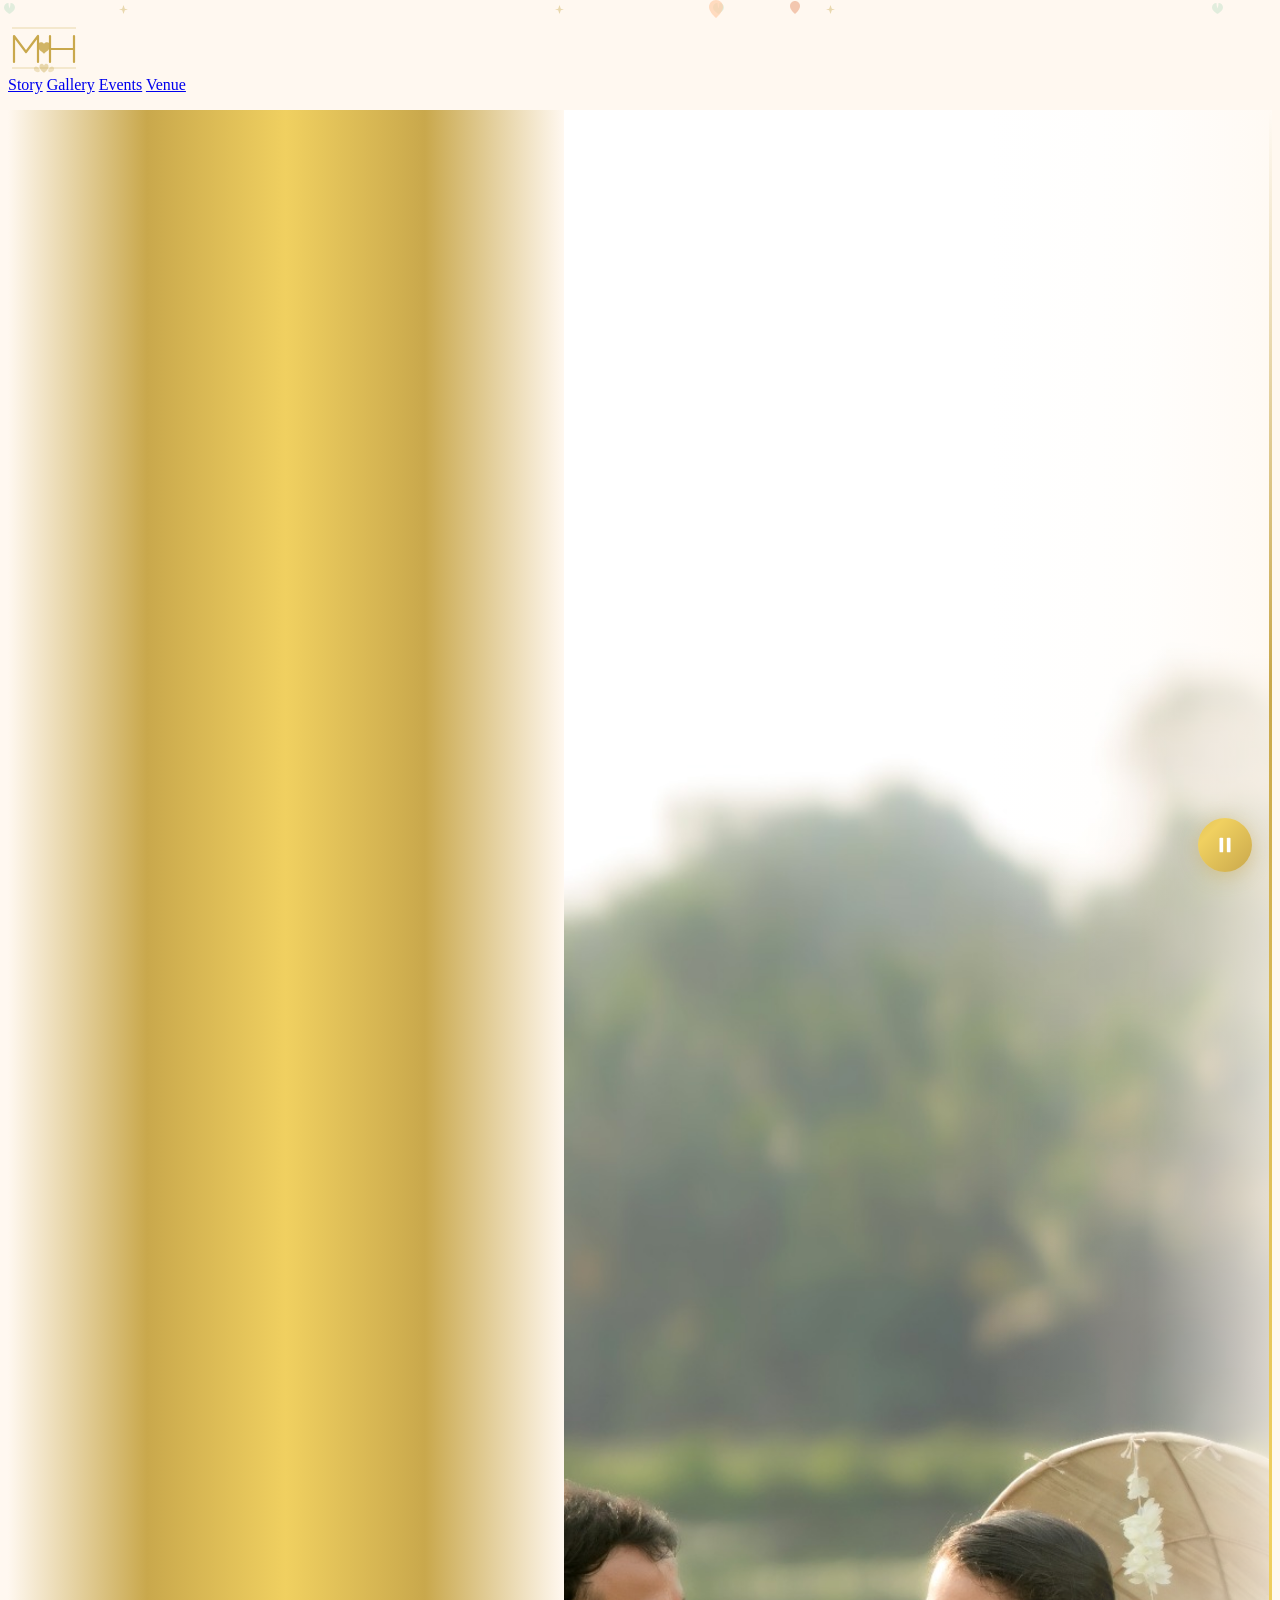
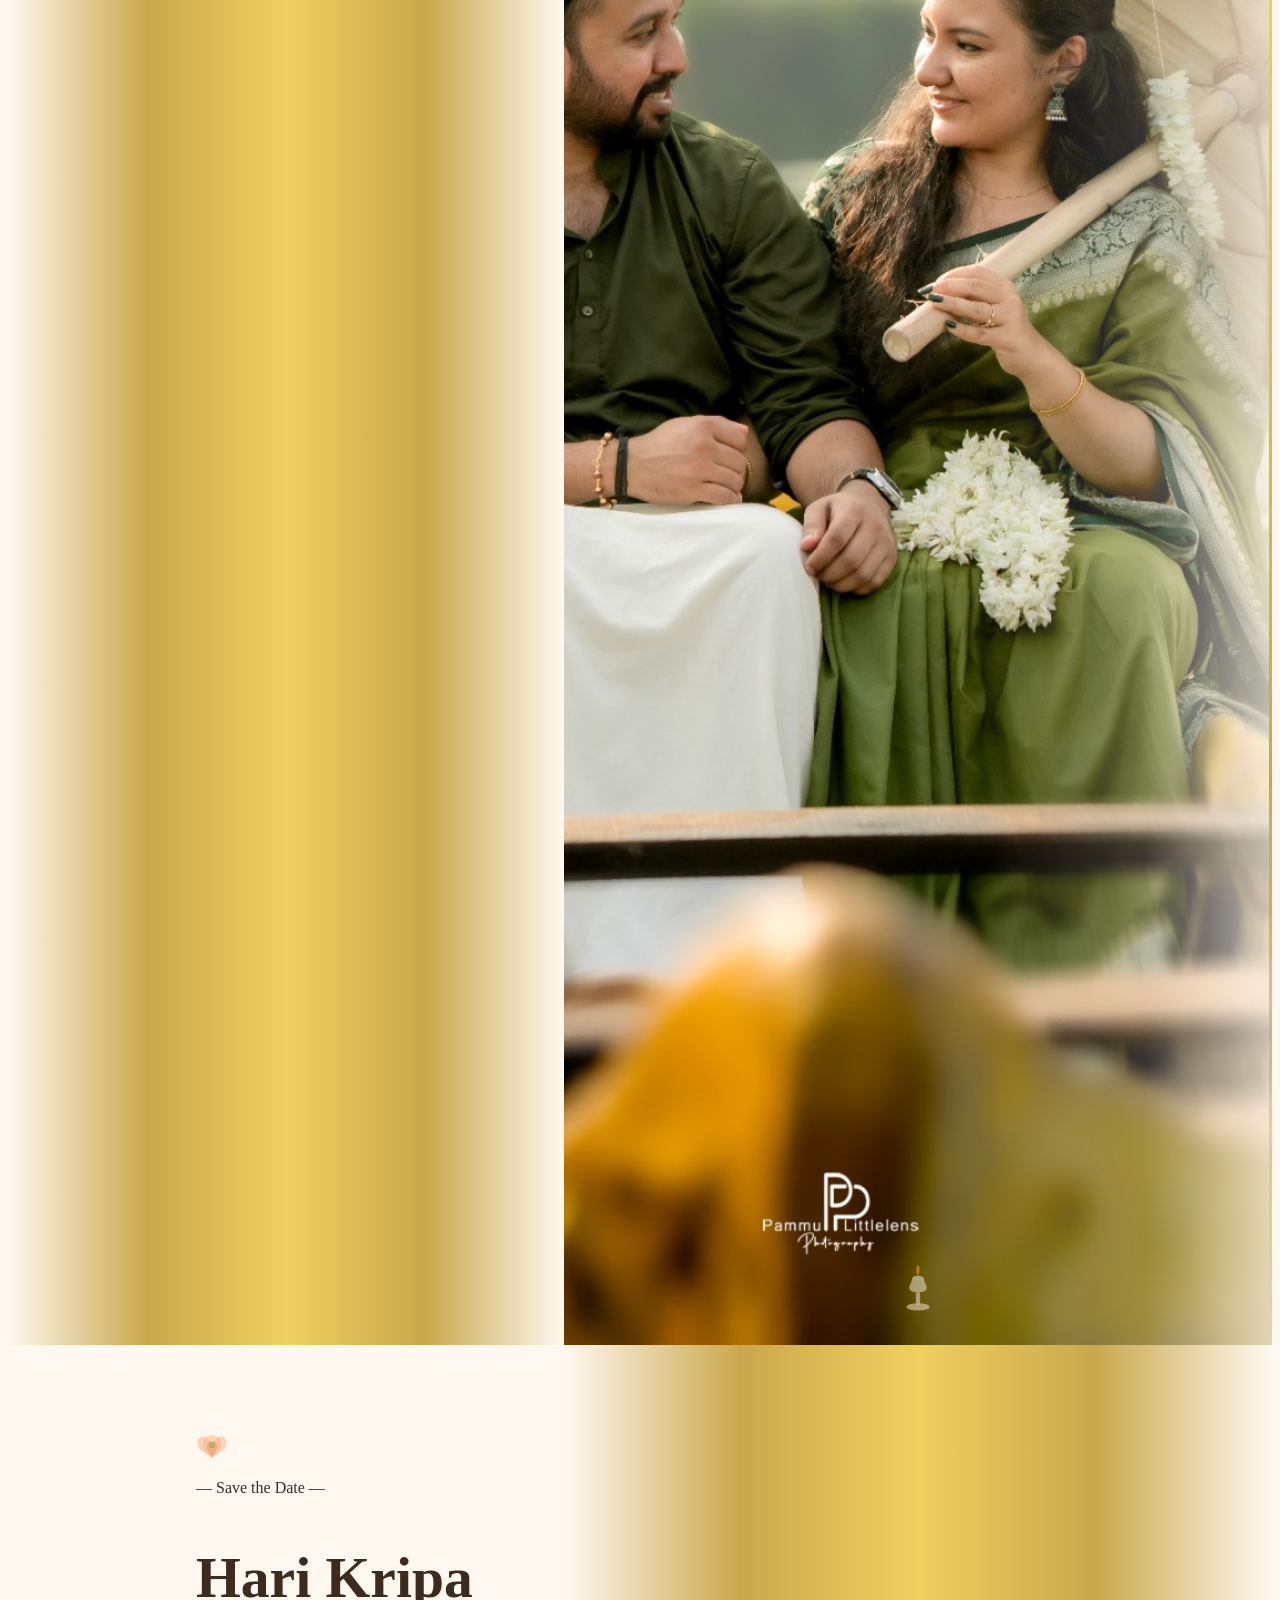
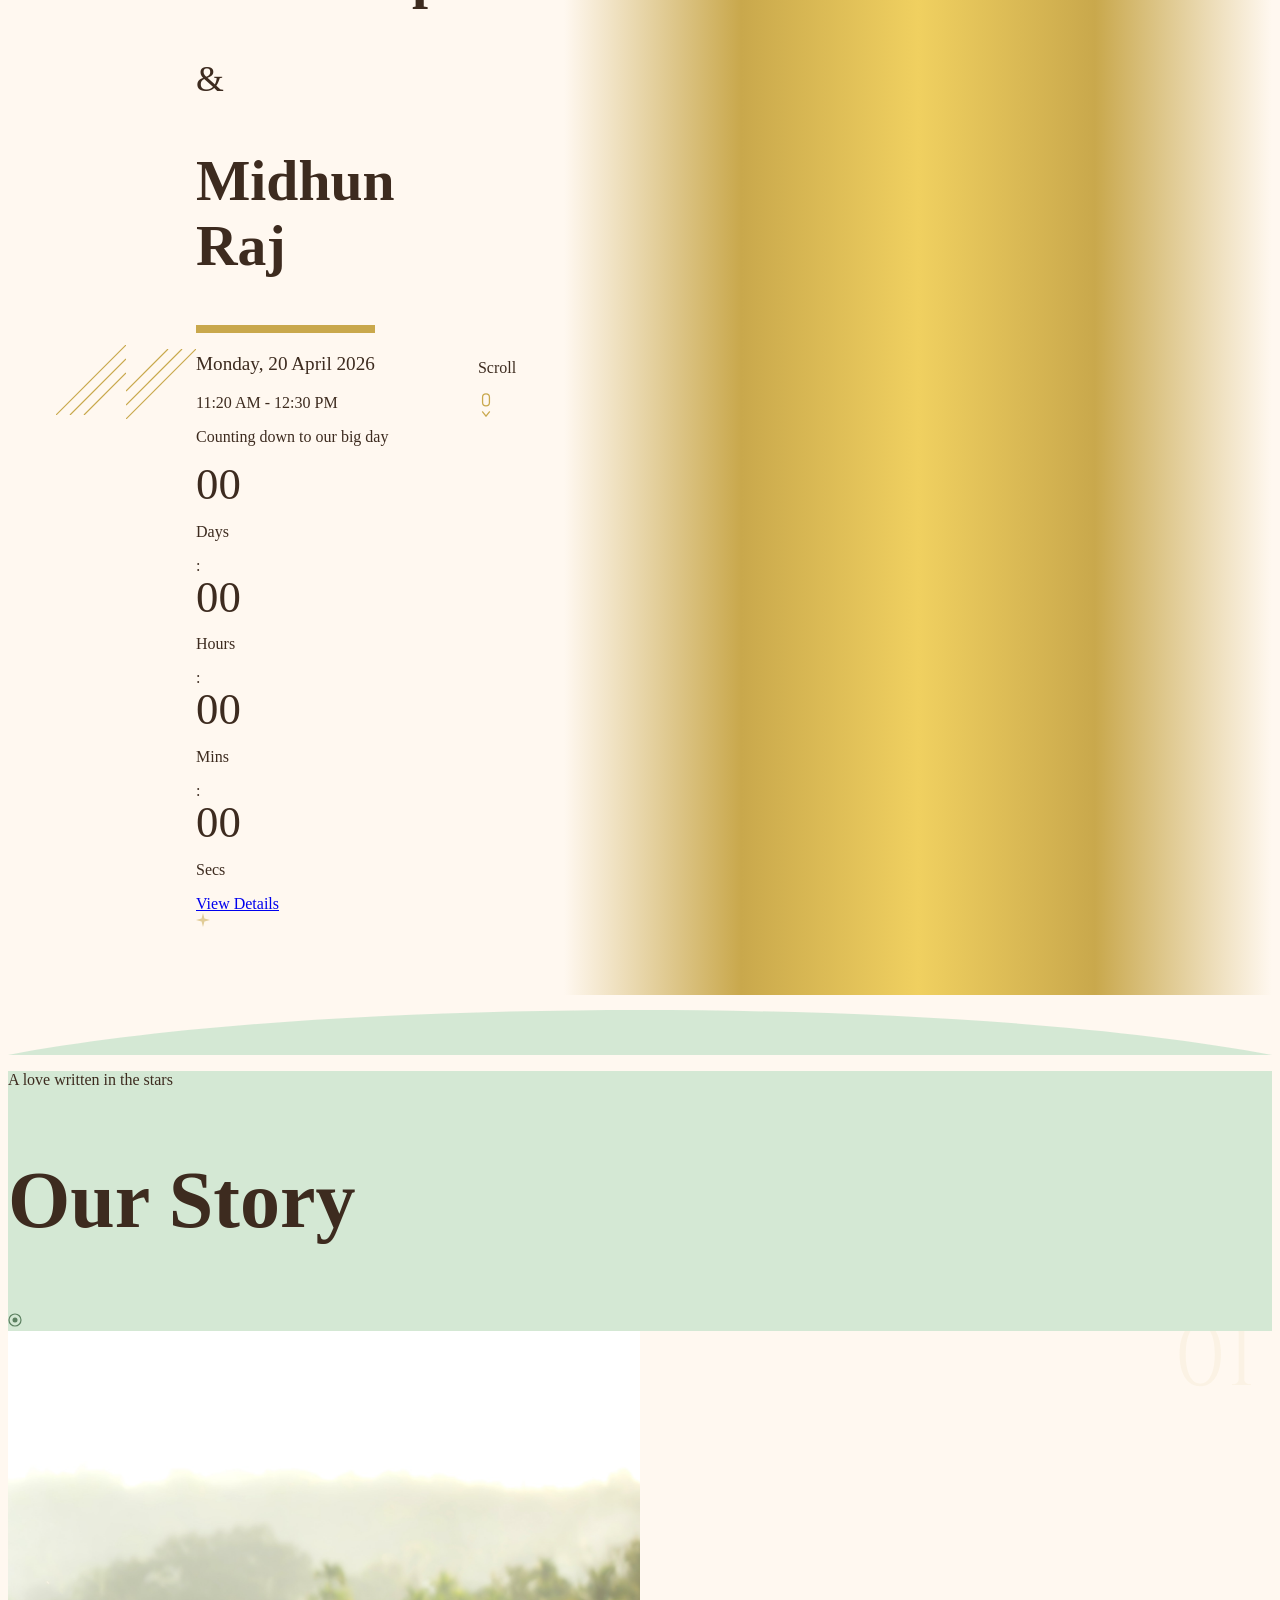
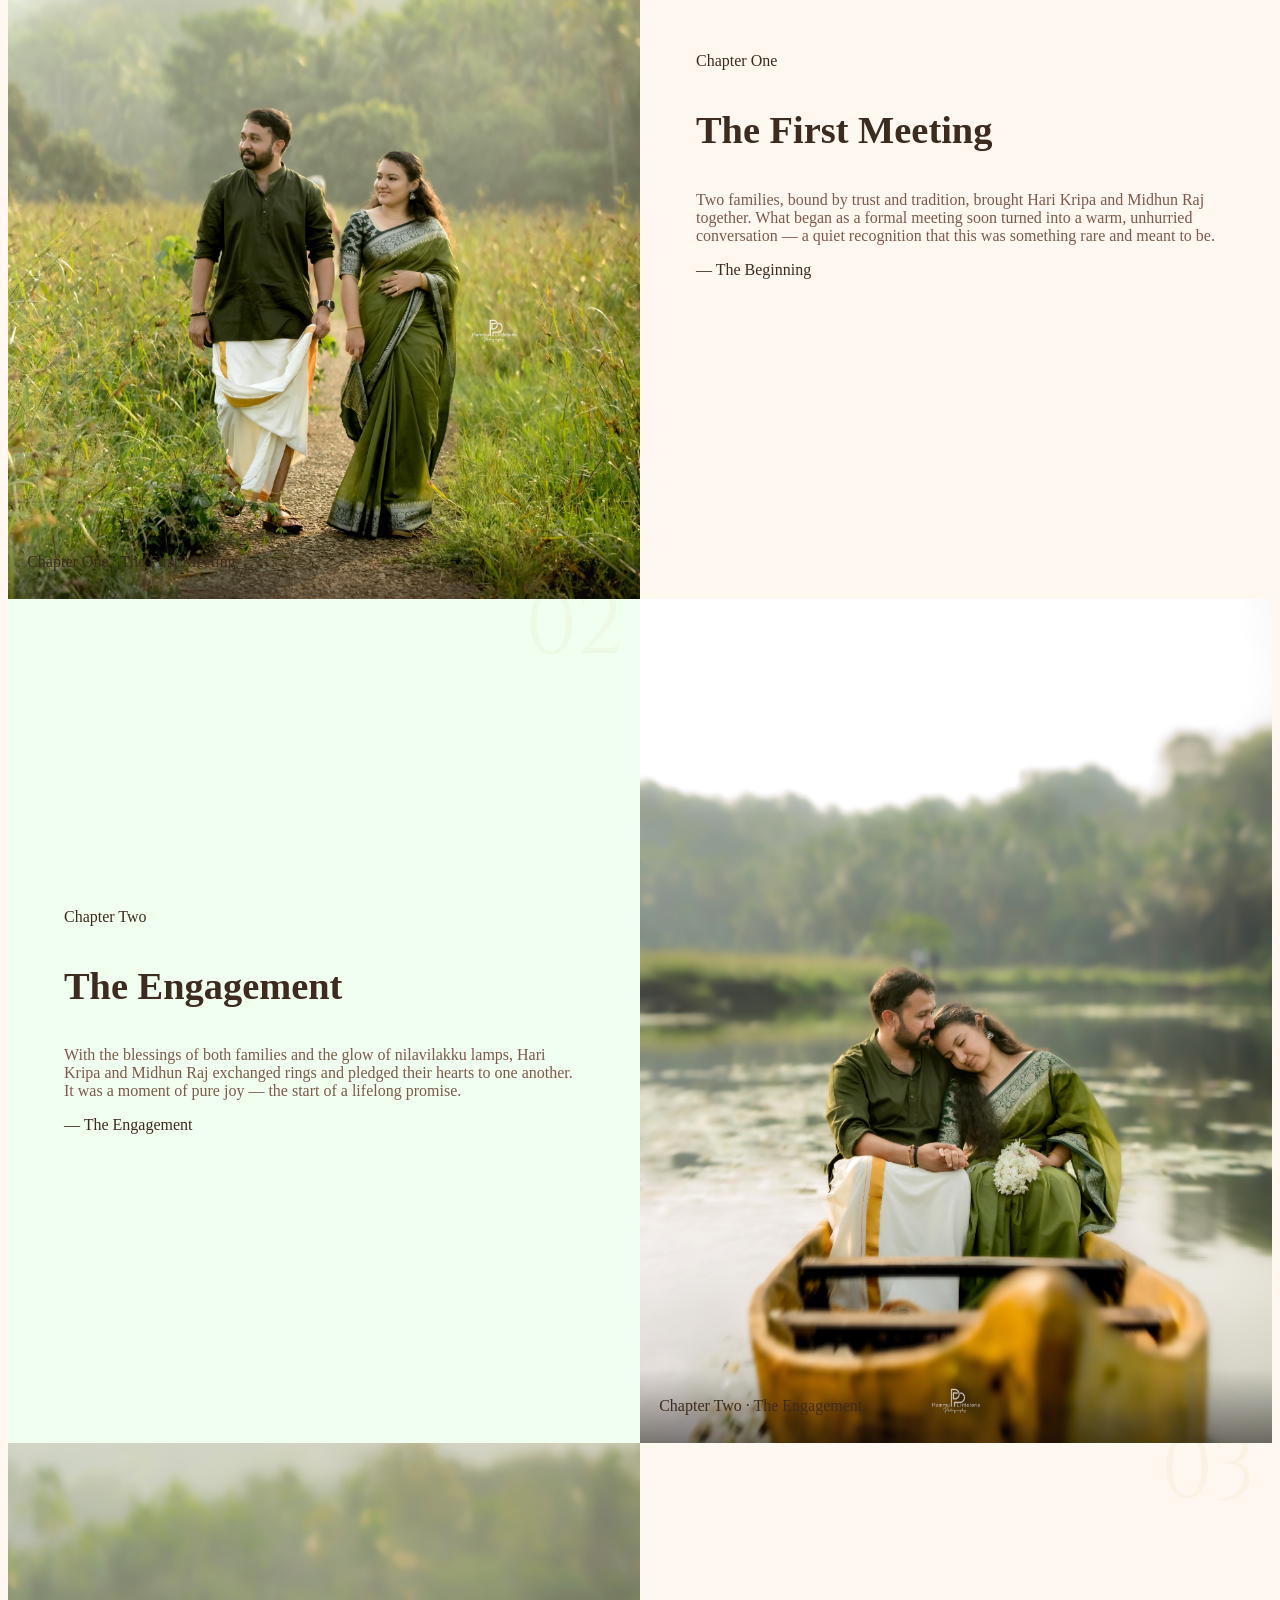
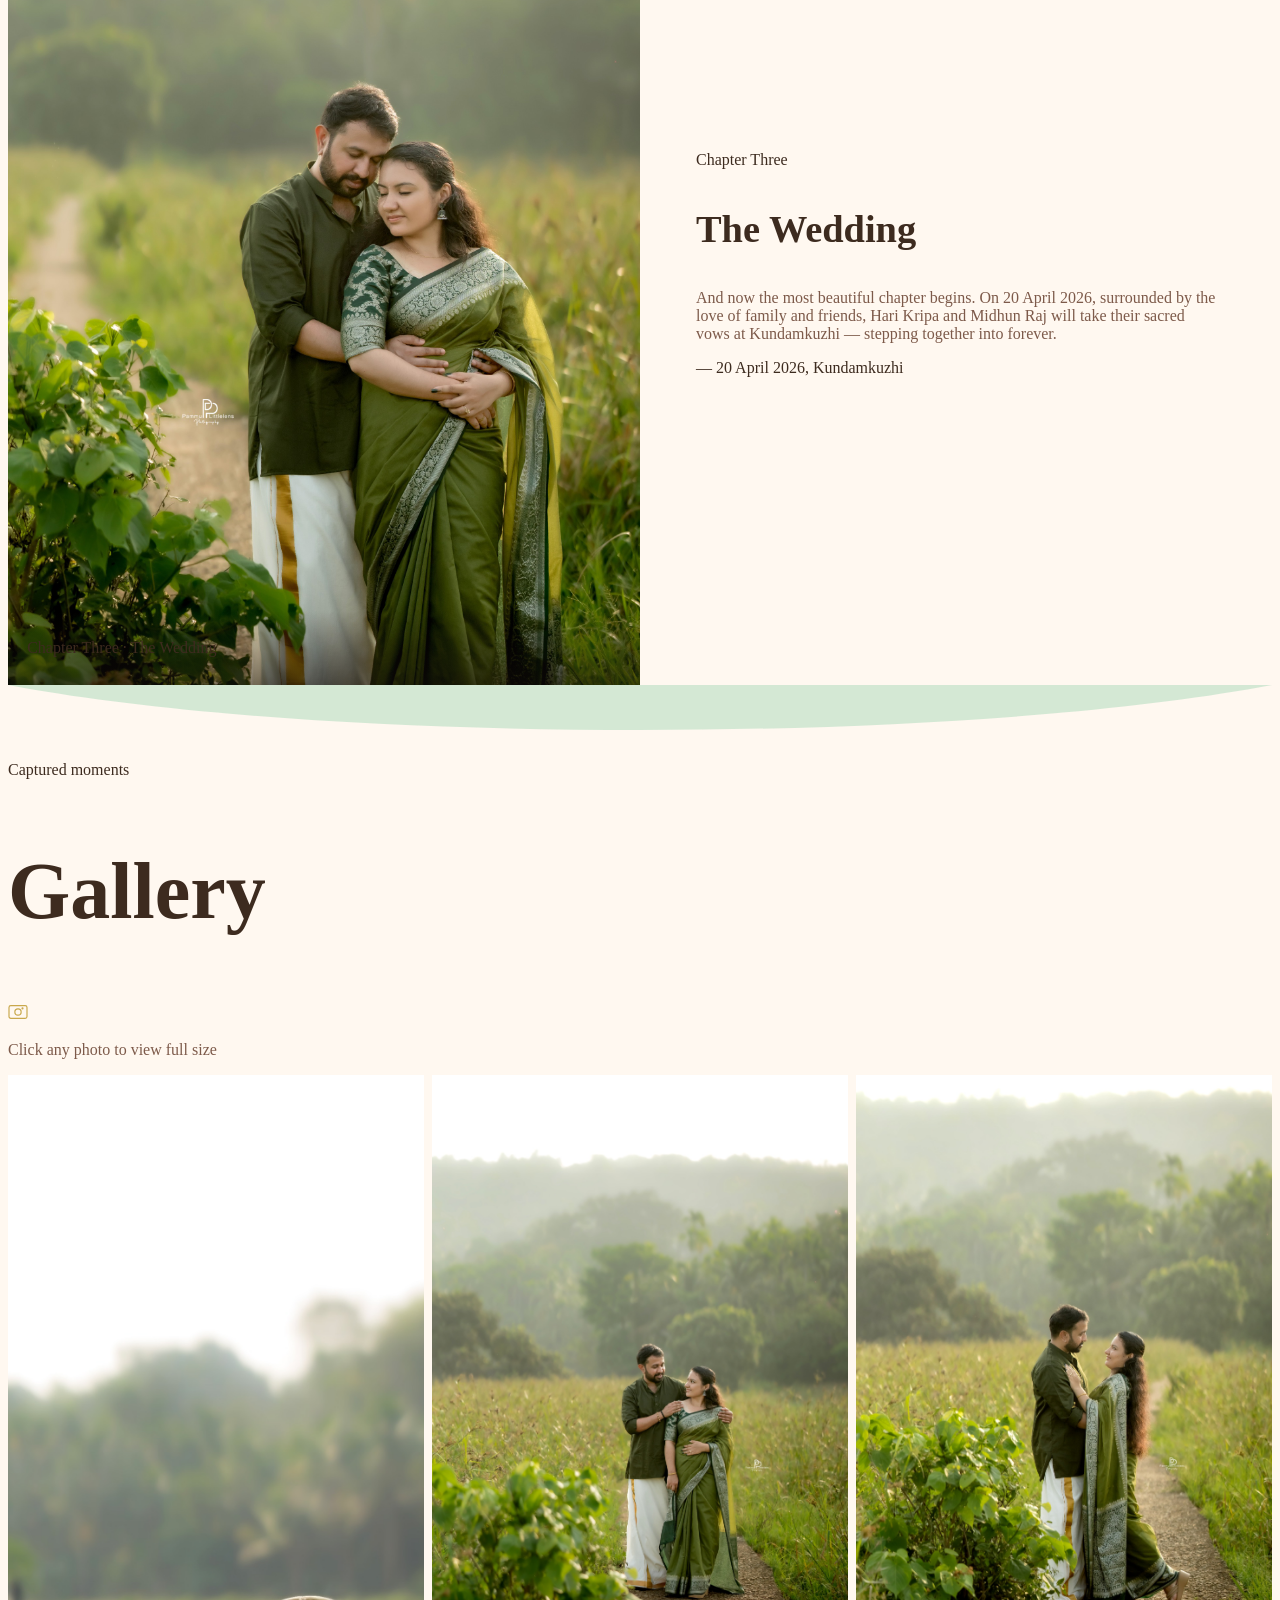
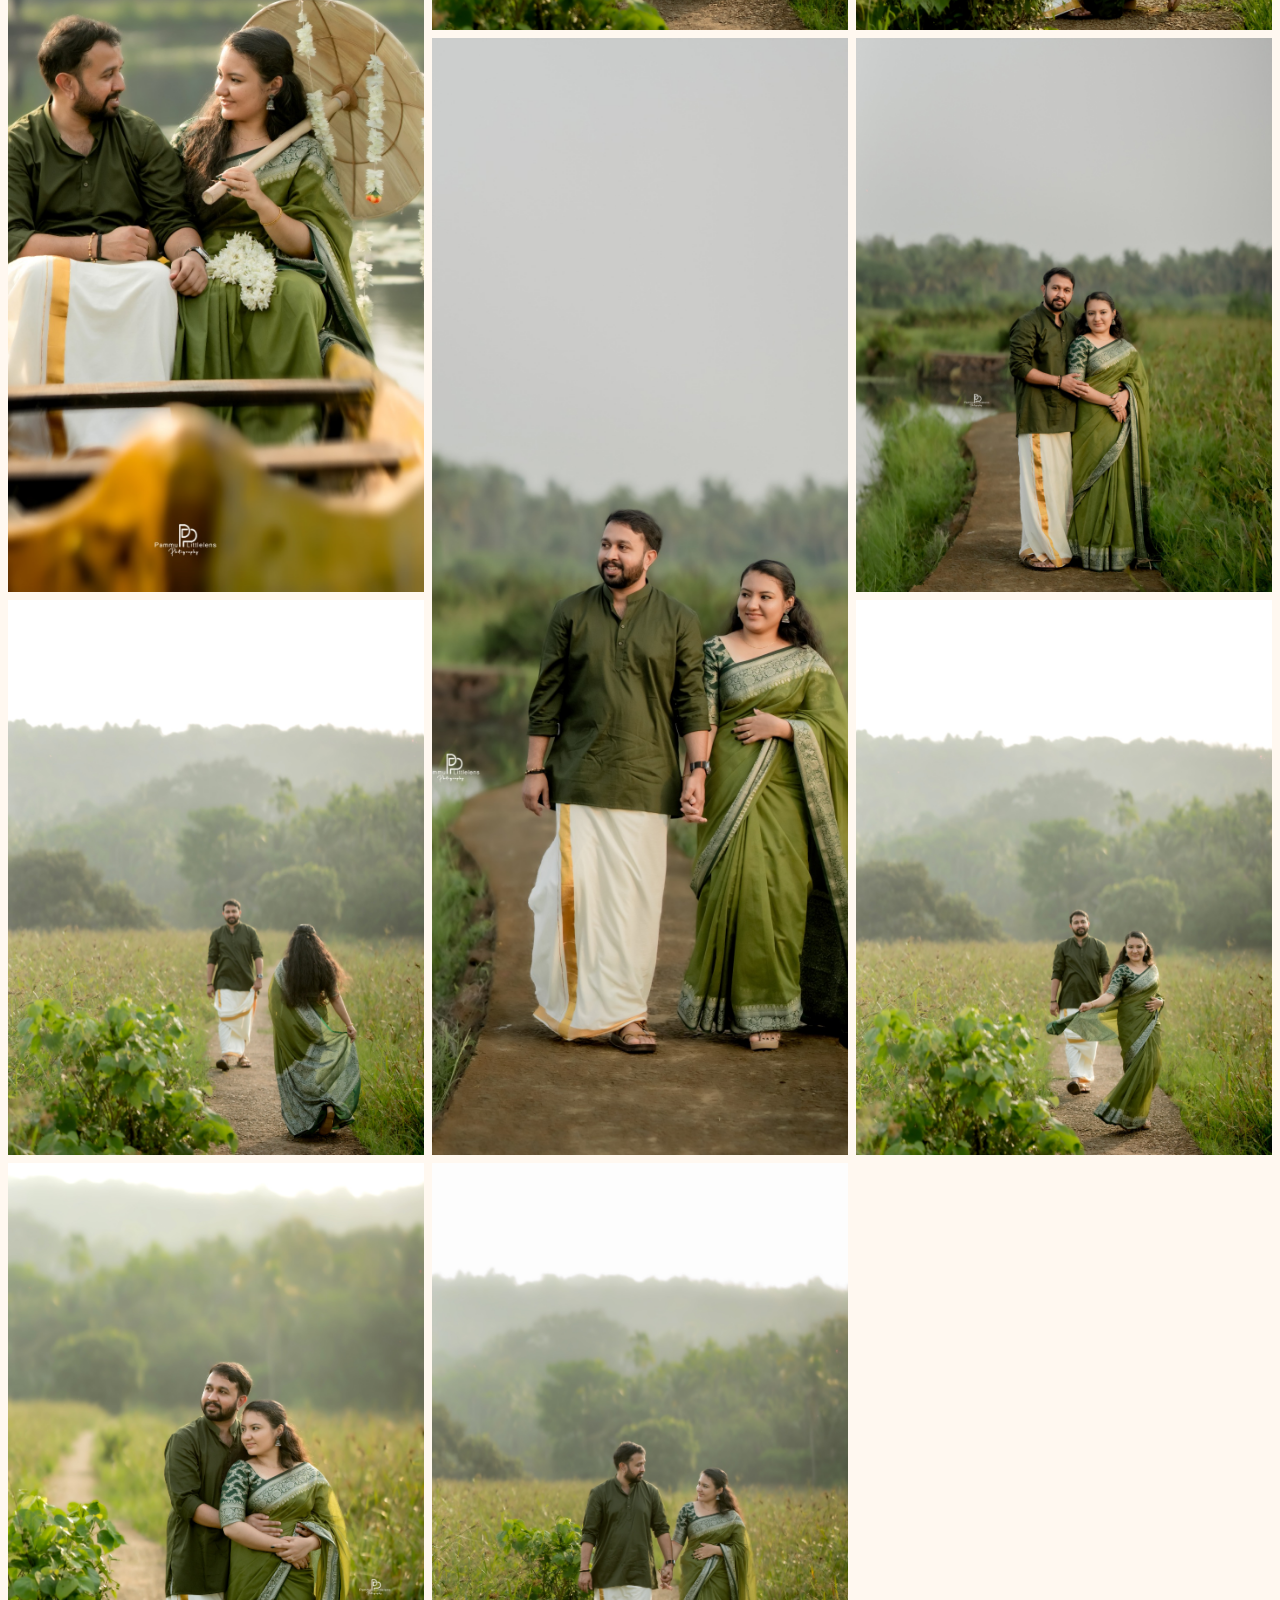
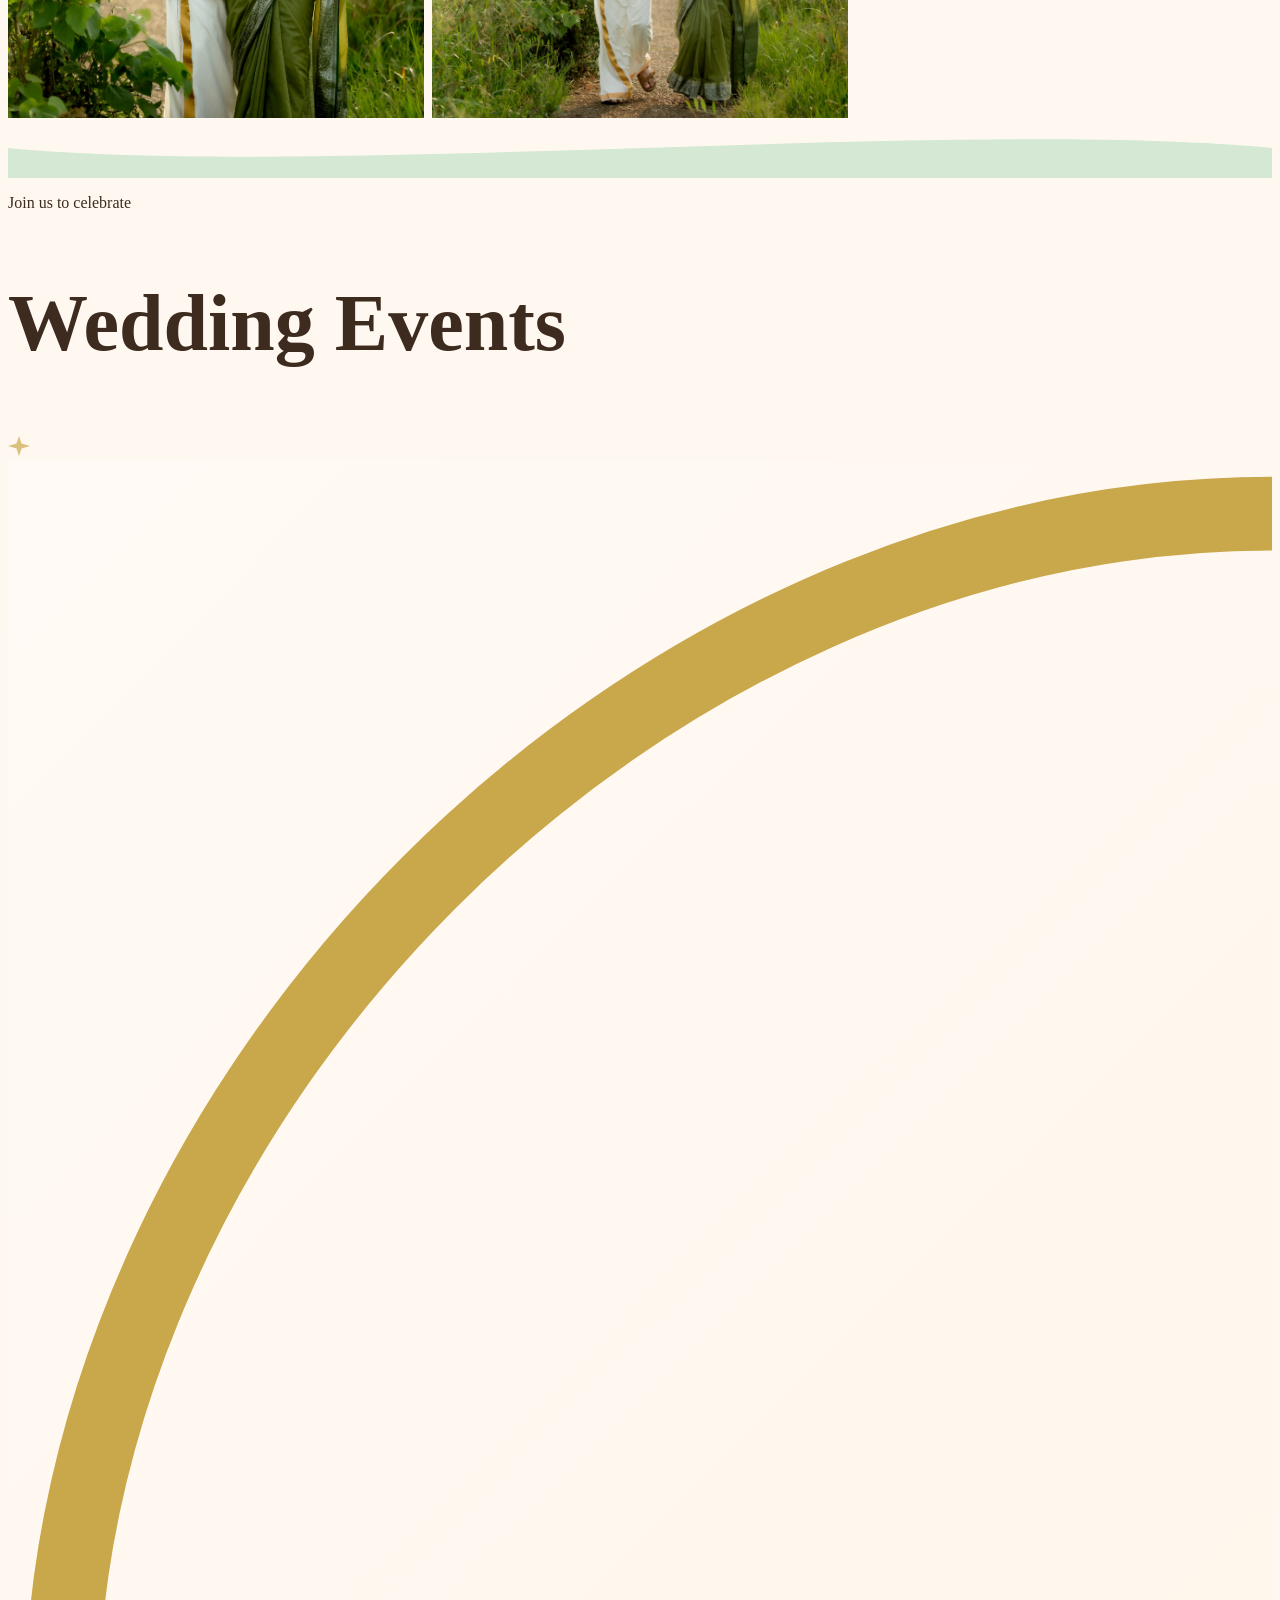
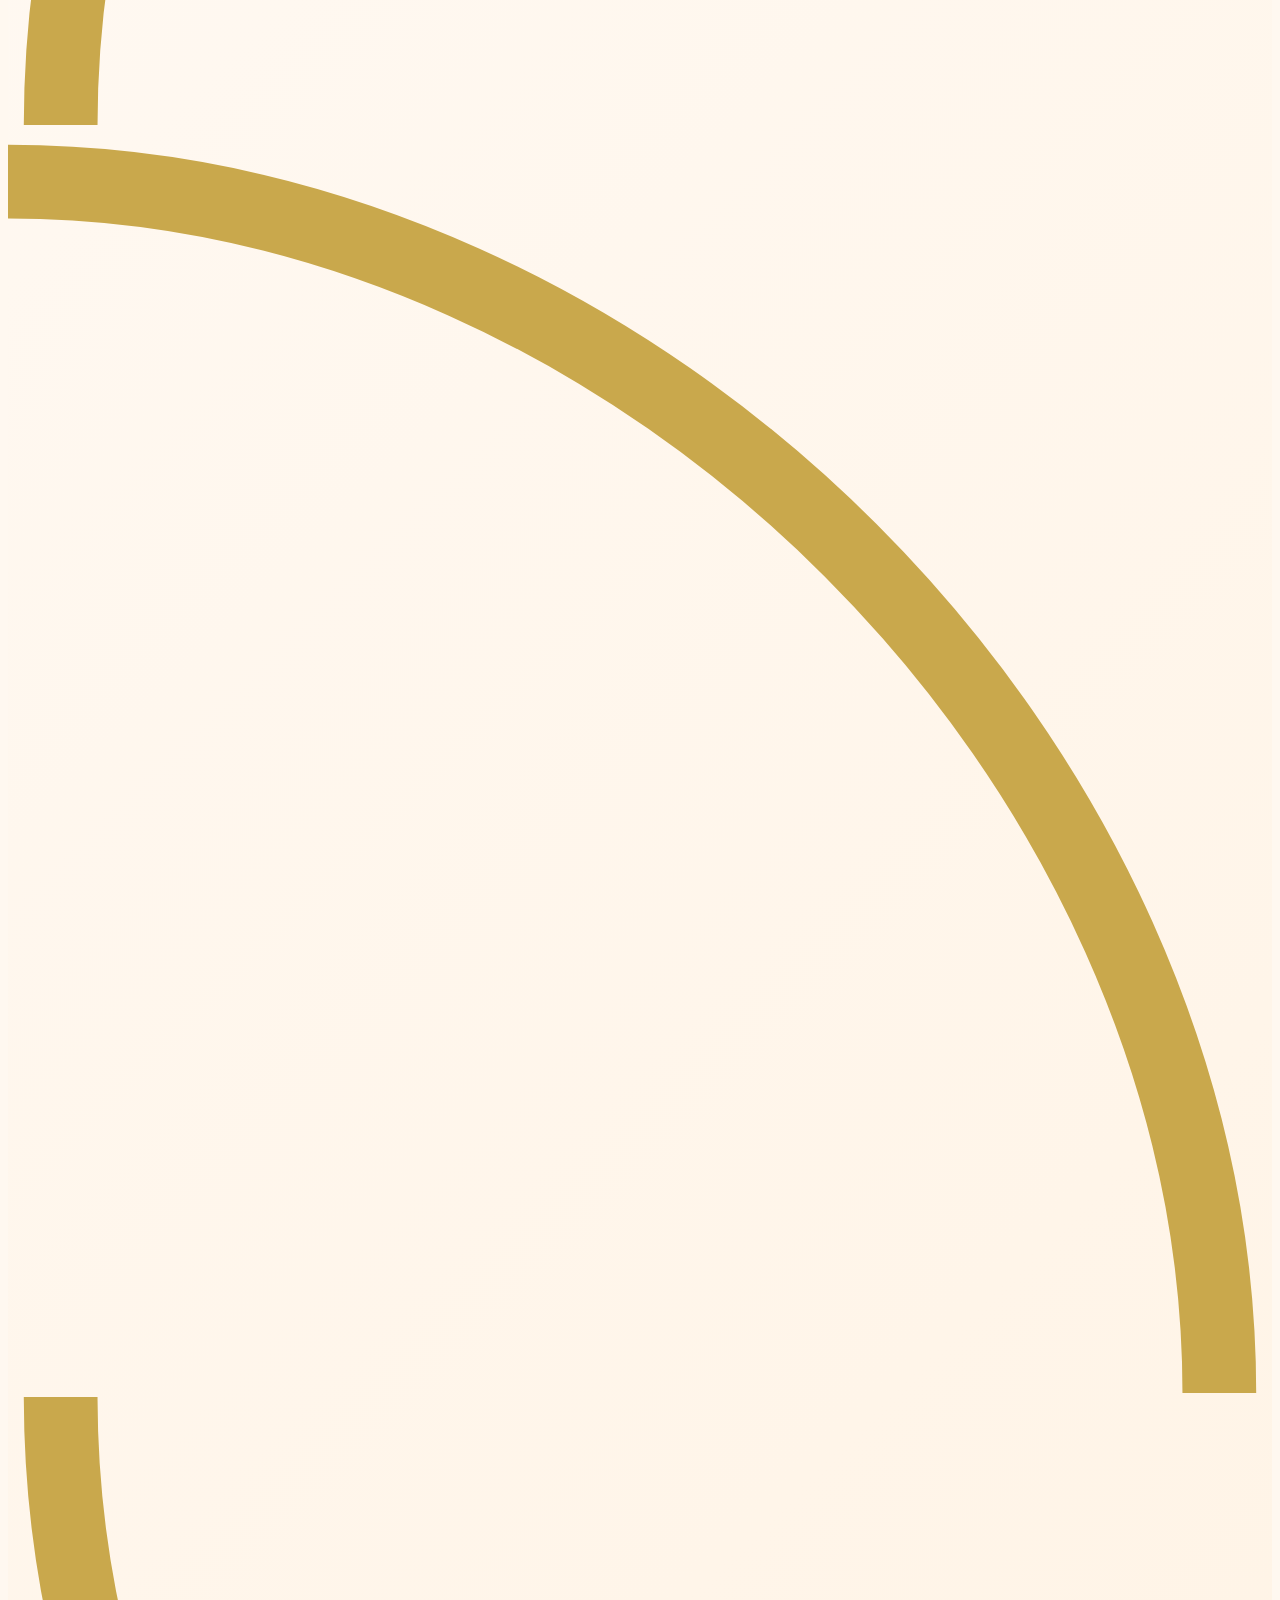
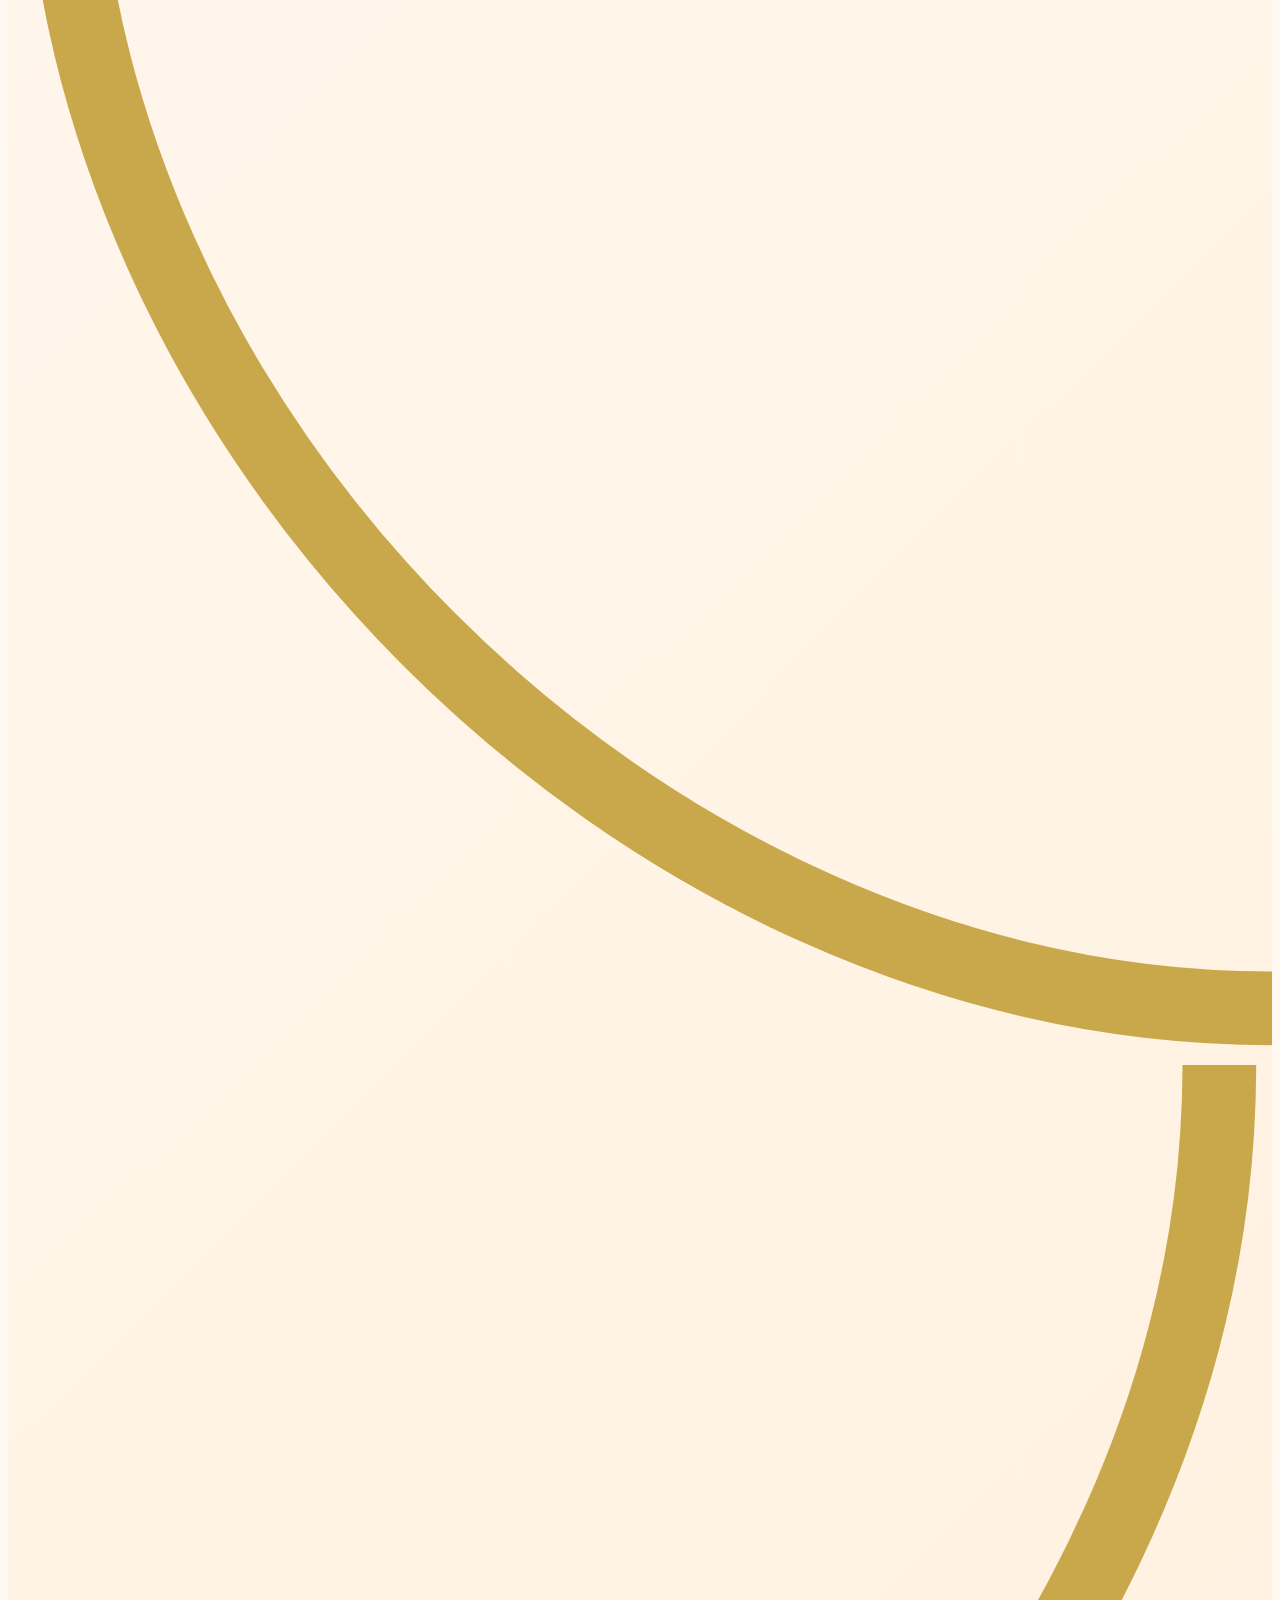
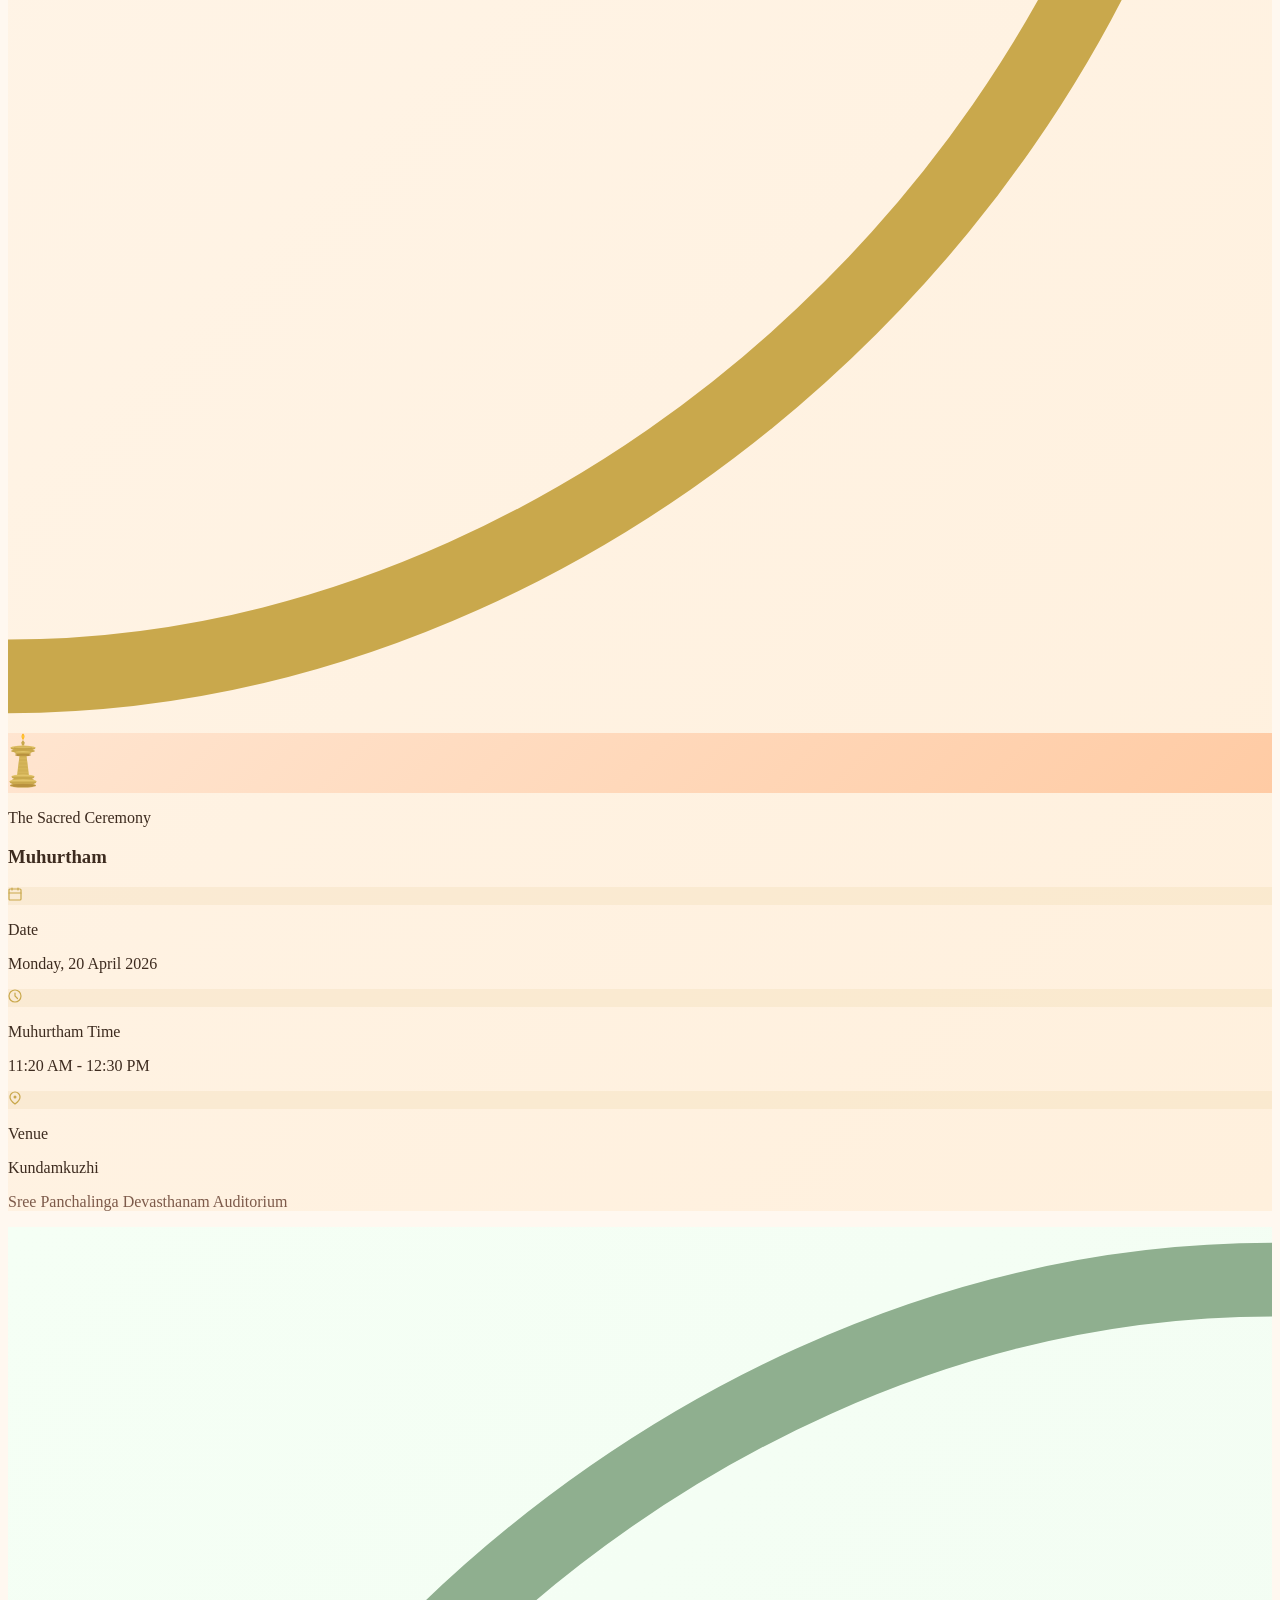
==== commit 1621200b: "feat: update love story sections with new titles and descriptions; revise pre-wedding party details " ====
--- a/index.html
+++ b/index.html
@@ -368,7 +368,7 @@
 
     <!-- Section header -->
     <div class="py-14 text-center px-6 reveal">
-      <p class="font-heading text-sage-dark text-xs tracking-[.3em] uppercase mb-3">How it all began</p>
+      <p class="font-heading text-sage-dark text-xs tracking-[.3em] uppercase mb-3">A love written in the stars</p>
       <h2 class="font-heading font-light text-warmBrown italic mb-4"
           style="font-size:clamp(2.8rem,7vw,5rem)">Our Story</h2>
       <div class="flex items-center justify-center gap-3">
@@ -384,11 +384,11 @@
     <!-- Chapter 1 — photo LEFT, text RIGHT -->
     <div class="story-chapter reveal" onclick="">
       <div class="story-photo" onclick="openLB(0)">
-        <img src="photo/IMG_3631.JPG" alt="How We Met" loading="lazy"
+        <img src="photo/IMG_3631.JPG" alt="The First Meeting" loading="lazy"
              onerror="this.parentElement.style.background='linear-gradient(135deg,#D4E8D4,#A8C5A0)';this.style.display='none'">
         <div class="inner-frame"></div>
         <div class="photo-caption">
-          <p class="font-heading italic text-white text-sm opacity-85">Chapter One · How We Met</p>
+          <p class="font-heading italic text-white text-sm opacity-85">Chapter One · The First Meeting</p>
         </div>
         <!-- Zoom hint -->
         <div class="absolute top-3 right-3 opacity-0 group-hover:opacity-100 transition-opacity" style="opacity:.55">
@@ -403,14 +403,14 @@
         <div class="w-full relative z-10">
           <p class="font-heading text-gold text-xs tracking-[.22em] uppercase mb-2">Chapter One</p>
           <h3 class="font-heading text-warmBrown italic mb-4"
-              style="font-size:clamp(1.8rem,3vw,2.6rem)">How We Met</h3>
+              style="font-size:clamp(1.8rem,3vw,2.6rem)">The First Meeting</h3>
           <div class="h-px w-16 mb-4" style="background:linear-gradient(90deg,#C9A84C,transparent)"></div>
           <p class="font-body text-sm leading-relaxed mb-5" style="color:#7D5A4A">
-            On a rain-soaked June evening in Kasaragod, two souls found each other at a mutual friend's gathering.
-            Conversation flowed like the monsoon itself — easy, warm, and seemingly endless. Neither knew that
-            crossing paths that night would set the course of forever.
+            Two families, bound by trust and tradition, brought Hari Kripa and Midhun Raj together.
+            What began as a formal meeting soon turned into a warm, unhurried conversation —
+            a quiet recognition that this was something rare and meant to be.
           </p>
-          <p class="font-heading text-gold italic text-sm">— June 2024, Kasaragod</p>
+          <p class="font-heading text-gold italic text-sm">— The Beginning</p>
         </div>
       </div>
     </div>
@@ -418,11 +418,11 @@
     <!-- Chapter 2 — text LEFT (reversed), photo RIGHT -->
     <div class="story-chapter reverse reveal">
       <div class="story-photo" onclick="openLB(1)">
-        <img src="photo/IMG_3644.JPG" alt="First Date" loading="lazy"
+        <img src="photo/IMG_3644.JPG" alt="The Engagement" loading="lazy"
              onerror="this.parentElement.style.background='linear-gradient(135deg,#FFCBA4,#D4E8D4)';this.style.display='none'">
         <div class="inner-frame"></div>
         <div class="photo-caption">
-          <p class="font-heading italic text-white text-sm opacity-85">Chapter Two · First Date</p>
+          <p class="font-heading italic text-white text-sm opacity-85">Chapter Two · The Engagement</p>
         </div>
       </div>
       <div class="story-text">
@@ -430,14 +430,14 @@
         <div class="w-full relative z-10">
           <p class="font-heading text-gold text-xs tracking-[.22em] uppercase mb-2">Chapter Two</p>
           <h3 class="font-heading text-warmBrown italic mb-4"
-              style="font-size:clamp(1.8rem,3vw,2.6rem)">First Date</h3>
+              style="font-size:clamp(1.8rem,3vw,2.6rem)">The Engagement</h3>
           <div class="h-px w-16 mb-4" style="background:linear-gradient(90deg,#C9A84C,transparent)"></div>
           <p class="font-body text-sm leading-relaxed mb-5" style="color:#7D5A4A">
-            Under the amber glow of a Kerala sunset, they drifted through the Alleppey backwaters sharing stories
-            and dreams. A decorated wooden boat, the fragrance of jasmine, and the lap of water — the world
-            conspired to make that evening unforgettable.
+            With the blessings of both families and the glow of nilavilakku lamps, Hari Kripa and Midhun Raj
+            exchanged rings and pledged their hearts to one another. It was a moment of pure joy —
+            the start of a lifelong promise.
           </p>
-          <p class="font-heading text-gold italic text-sm">— August 2022, Alleppey</p>
+          <p class="font-heading text-gold italic text-sm">— The Engagement</p>
         </div>
       </div>
     </div>
@@ -445,11 +445,11 @@
     <!-- Chapter 3 — photo LEFT, text RIGHT -->
     <div class="story-chapter reveal">
       <div class="story-photo" onclick="openLB(2)">
-        <img src="photo/IMG_3642.JPG" alt="The Proposal" loading="lazy"
+        <img src="photo/IMG_3642.JPG" alt="The Wedding" loading="lazy"
              onerror="this.parentElement.style.background='linear-gradient(135deg,#A8C5A0,#FFCBA4)';this.style.display='none'">
         <div class="inner-frame"></div>
         <div class="photo-caption">
-          <p class="font-heading italic text-white text-sm opacity-85">Chapter Three · The Proposal</p>
+          <p class="font-heading italic text-white text-sm opacity-85">Chapter Three · The Wedding</p>
         </div>
       </div>
       <div class="story-text">
@@ -457,14 +457,13 @@
         <div class="w-full relative z-10">
           <p class="font-heading text-gold text-xs tracking-[.22em] uppercase mb-2">Chapter Three</p>
           <h3 class="font-heading text-warmBrown italic mb-4"
-              style="font-size:clamp(1.8rem,3vw,2.6rem)">The Proposal</h3>
+              style="font-size:clamp(1.8rem,3vw,2.6rem)">The Wedding</h3>
           <div class="h-px w-16 mb-4" style="background:linear-gradient(90deg,#C9A84C,transparent)"></div>
           <p class="font-body text-sm leading-relaxed mb-5" style="color:#7D5A4A">
-            Surrounded by jasmine garlands and the soft golden warmth of nilavilakku lamps at their favourite
-            temple, Midhun Raj got down on one knee. With a heart full to overflowing, he asked the question.
-            Hari Kripa said yes — and the entire world felt it.
+            And now the most beautiful chapter begins. On 20 April 2026, surrounded by the love of family and friends,
+            Hari Kripa and Midhun Raj will take their sacred vows at Kundamkuzhi — stepping together into forever.
           </p>
-          <p class="font-heading text-gold italic text-sm">— January 2025, Kasaragod</p>
+          <p class="font-heading text-gold italic text-sm">— 20 April 2026, Kundamkuzhi</p>
         </div>
       </div>
     </div>
@@ -663,12 +662,59 @@
           <div class="text-center pt-2">
             <div class="w-16 h-16 mx-auto mb-4 rounded-full flex items-center justify-center"
                  style="background:linear-gradient(135deg,#FFE5D0,#FFCBA4)">
-              <svg width="34" height="44" viewBox="0 0 34 44" fill="none">
-                <path class="flame" d="M17 14 C15 9 13.5 5 17 1 C20.5 5 19 9 17 14Z" fill="#F0A040"/>
-                <ellipse cx="17" cy="16" rx="6" ry="2.5" fill="#C9A84C"/>
-                <path d="M11 16 C11 20 8 24 8 28 C8 32 12 34 17 34 C22 34 26 32 26 28 C26 24 23 20 23 16Z" fill="#C9A84C"/>
-                <rect x="14.5" y="34" width="5" height="6" fill="#C9A84C"/>
-                <ellipse cx="17" cy="42" rx="10" ry="2.5" fill="#C9A84C"/>
+              <!-- Kerala Nilavilakku — faithful brass oil lamp SVG -->
+              <svg width="30" height="56" viewBox="0 0 30 56" fill="none" xmlns="http://www.w3.org/2000/svg">
+                <!-- Flame -->
+                <path class="flame" d="M15 7C13.4 4.5 12.8 2.2 15 0.4C17.2 2.2 16.6 4.5 15 7Z" fill="#FFAA00" opacity="0.95"/>
+                <path d="M15 6.2C14.3 4.3 14 2.9 15 1.6C16 2.9 15.7 4.3 15 6.2Z" fill="#FFE066" opacity="0.8"/>
+
+                <!-- Finial — pointed decorative top piece (wick holder) -->
+                <path d="M15 7L13.2 9.8L14.2 12.8H15.8L16.8 9.8Z" fill="#C9A84C"/>
+                <ellipse cx="15" cy="13.3" rx="2.2" ry="0.9" fill="#E2C46A"/>
+                <rect x="13.8" y="13.3" width="2.4" height="1.2" rx="0.4" fill="#C9A84C"/>
+
+                <!-- Oil dish — wide shallow bowl (widest part, near top) -->
+                <ellipse cx="15" cy="14.8" rx="12.5" ry="2.2" fill="#E2C46A"/>
+                <path d="M2.5 14.8 Q2.5 17.5 15 18.2 Q27.5 17.5 27.5 14.8Z" fill="#C9A84C"/>
+                <ellipse cx="15" cy="18" rx="12" ry="1.9" fill="#C9A84C"/>
+                <!-- Dish inner shadow ring -->
+                <ellipse cx="15" cy="14.8" rx="9" ry="1.3" fill="none" stroke="#B8913E" stroke-width="0.5" opacity="0.6"/>
+
+                <!-- Collar below dish -->
+                <ellipse cx="15" cy="19.6" rx="8.5" ry="1.5" fill="#E2C46A"/>
+                <path d="M6.5 19.6 Q6.5 21.5 15 22 Q23.5 21.5 23.5 19.6Z" fill="#C9A84C"/>
+                <ellipse cx="15" cy="22" rx="8" ry="1.3" fill="#B8913E"/>
+
+                <!-- Ribbed column stem — tapered, wider toward base -->
+                <!-- Stem body fill -->
+                <path d="M11.5 22.8 L9 43.5 H21 L18.5 22.8Z" fill="#C9A84C"/>
+                <!-- Rib lines (many close horizontal rings) -->
+                <line x1="11.4" y1="24.2" x2="18.6" y2="24.2" stroke="#E2C46A" stroke-width="0.55"/>
+                <line x1="11.2" y1="25.6" x2="18.8" y2="25.6" stroke="#E2C46A" stroke-width="0.55"/>
+                <line x1="11.0" y1="27.0" x2="19.0" y2="27.0" stroke="#E2C46A" stroke-width="0.55"/>
+                <line x1="10.8" y1="28.4" x2="19.2" y2="28.4" stroke="#E2C46A" stroke-width="0.55"/>
+                <line x1="10.6" y1="29.8" x2="19.4" y2="29.8" stroke="#E2C46A" stroke-width="0.55"/>
+                <line x1="10.4" y1="31.2" x2="19.6" y2="31.2" stroke="#E2C46A" stroke-width="0.55"/>
+                <line x1="10.2" y1="32.6" x2="19.8" y2="32.6" stroke="#E2C46A" stroke-width="0.55"/>
+                <line x1="10.0" y1="34.0" x2="20.0" y2="34.0" stroke="#E2C46A" stroke-width="0.55"/>
+                <line x1="9.8"  y1="35.4" x2="20.2" y2="35.4" stroke="#E2C46A" stroke-width="0.55"/>
+                <line x1="9.6"  y1="36.8" x2="20.4" y2="36.8" stroke="#E2C46A" stroke-width="0.55"/>
+                <line x1="9.4"  y1="38.2" x2="20.6" y2="38.2" stroke="#E2C46A" stroke-width="0.55"/>
+                <line x1="9.2"  y1="39.6" x2="20.8" y2="39.6" stroke="#E2C46A" stroke-width="0.55"/>
+                <line x1="9.0"  y1="41.0" x2="21.0" y2="41.0" stroke="#E2C46A" stroke-width="0.55"/>
+                <line x1="9.0"  y1="42.4" x2="21.0" y2="42.4" stroke="#E2C46A" stroke-width="0.55"/>
+
+                <!-- Base collar — flares out wide -->
+                <ellipse cx="15" cy="43.5" rx="11.5" ry="2" fill="#E2C46A"/>
+                <path d="M3.5 43.5 Q3 46.5 15 47.2 Q27 46.5 26.5 43.5Z" fill="#C9A84C"/>
+                <ellipse cx="15" cy="47" rx="11" ry="1.8" fill="#C9A84C"/>
+
+                <!-- Wide flat padapeedam (base plate) -->
+                <ellipse cx="15" cy="48.5" rx="13.5" ry="2.3" fill="#E2C46A"/>
+                <path d="M1.5 48.5 Q1.5 52 15 52.8 Q28.5 52 28.5 48.5Z" fill="#C9A84C"/>
+                <ellipse cx="15" cy="52.5" rx="13" ry="2" fill="#B8913E"/>
+                <!-- Base outer rim highlight -->
+                <ellipse cx="15" cy="52.5" rx="13" ry="2" fill="none" stroke="#E2C46A" stroke-width="0.5" opacity="0.5"/>
               </svg>
             </div>
             <p class="font-heading text-gold text-xs tracking-[.22em] uppercase mb-1">The Sacred Ceremony</p>
@@ -706,7 +752,7 @@
           </div>
         </div>
 
-        <!-- Sadhya & Reception -->
+        <!-- Pre-Wedding Party -->
         <div class="event-card border-2 p-8 relative overflow-hidden reveal"
              style="border-color:#8FAF8F;background:linear-gradient(135deg,#F5FFF5,#EEF8EE)">
           <svg class="absolute top-2 left-2 w-6 h-6" viewBox="0 0 24 24" fill="none">
@@ -729,8 +775,8 @@
                 <path d="M18 10 C18 10 14 20 8 28" stroke="#A8C5A0" stroke-width="1.2" stroke-linecap="round"/>
               </svg>
             </div>
-            <p class="font-heading text-sage-dark text-xs tracking-[.22em] uppercase mb-1">The Grand Feast</p>
-            <h3 class="font-heading text-warmBrown text-3xl italic mb-6">Sadhya & Reception</h3>
+            <p class="font-heading text-sage-dark text-xs tracking-[.22em] uppercase mb-1">The Celebration Eve</p>
+            <h3 class="font-heading text-warmBrown text-3xl italic mb-6">Pre-Wedding Party</h3>
             <div class="space-y-4 text-left">
               <div class="flex items-start gap-3">
                 <div class="w-8 h-8 rounded-full flex items-center justify-center flex-shrink-0" style="background:rgba(143,175,143,.15)">
@@ -738,7 +784,7 @@
                 </div>
                 <div>
                   <p class="font-body text-[10px] text-sage-dark tracking-[.2em] uppercase">Date</p>
-                  <p class="font-heading text-warmBrown text-base">Monday, 20 April 2026</p>
+                  <p class="font-heading text-warmBrown text-base">Sunday, 19 April 2026</p>
                 </div>
               </div>
               <div class="flex items-start gap-3">
@@ -747,7 +793,7 @@
                 </div>
                 <div>
                   <p class="font-body text-[10px] text-sage-dark tracking-[.2em] uppercase">Time</p>
-                  <p class="font-heading text-warmBrown text-base">12:30 PM Onwards</p>
+                  <p class="font-heading text-warmBrown text-base">7:00 PM</p>
                 </div>
               </div>
               <div class="flex items-start gap-3">
@@ -756,8 +802,8 @@
                 </div>
                 <div>
                   <p class="font-body text-[10px] text-sage-dark tracking-[.2em] uppercase">Venue</p>
-                  <p class="font-heading text-warmBrown text-base">Kundamkuzhi</p>
-                  <p class="font-body text-xs" style="color:#7D5A4A">Sree Panchalinga Devasthanam Auditorium</p>
+                  <p class="font-heading text-warmBrown text-base">Kottaruvam House</p>
+                  <p class="font-body text-xs" style="color:#7D5A4A">Paravanadukkam (Groom's Residence)</p>
                 </div>
               </div>
             </div>
@@ -765,11 +811,25 @@
         </div>
       </div>
 
-      <!-- Dress Code -->
-      <div class="reveal text-center py-6 border-t border-b" style="border-color:rgba(201,168,76,.25)">
-        <p class="font-heading text-gold text-xs tracking-[.28em] uppercase mb-2">Dress Code</p>
-        <p class="font-heading text-warmBrown text-xl italic">Traditional Kerala Attire — Kasavu Saree &amp; Mundu</p>
-        <p class="font-body text-sm mt-1" style="color:#7D5A4A">or festive traditional wear in pastel shades</p>
+      <!-- Blessings / Wishes -->
+      <div class="reveal text-center py-8 border-t border-b" style="border-color:rgba(201,168,76,.25)">
+        <!-- Decorative om / flower ornament -->
+        <div class="flex items-center justify-center gap-3 mb-4">
+          <div class="h-px w-10" style="background:linear-gradient(90deg,transparent,#C9A84C)"></div>
+          <svg width="22" height="22" viewBox="0 0 22 22" fill="none">
+            <path d="M11 2 C11 2 9 6 5 7 C9 8 11 12 11 12 C11 12 13 8 17 7 C13 6 11 2 11 2Z" fill="#C9A84C" opacity=".8"/>
+            <circle cx="11" cy="7" r="1.5" fill="#C9A84C"/>
+          </svg>
+          <div class="h-px w-10" style="background:linear-gradient(90deg,#C9A84C,transparent)"></div>
+        </div>
+        <p class="font-heading text-gold text-xs tracking-[.28em] uppercase mb-3">Your Blessings Mean Everything</p>
+        <p class="font-heading text-warmBrown italic mb-3" style="font-size:clamp(1.1rem,2.5vw,1.5rem)">
+          "A wedding is a celebration of love — your presence and prayers are our greatest gift."
+        </p>
+        <p class="font-body text-sm" style="color:#7D5A4A">
+          We joyfully request the blessings of family, friends, and well-wishers<br>
+          as Hari Kripa &amp; Midhun Raj begin their journey together.
+        </p>
       </div>
     </div>
   </section>
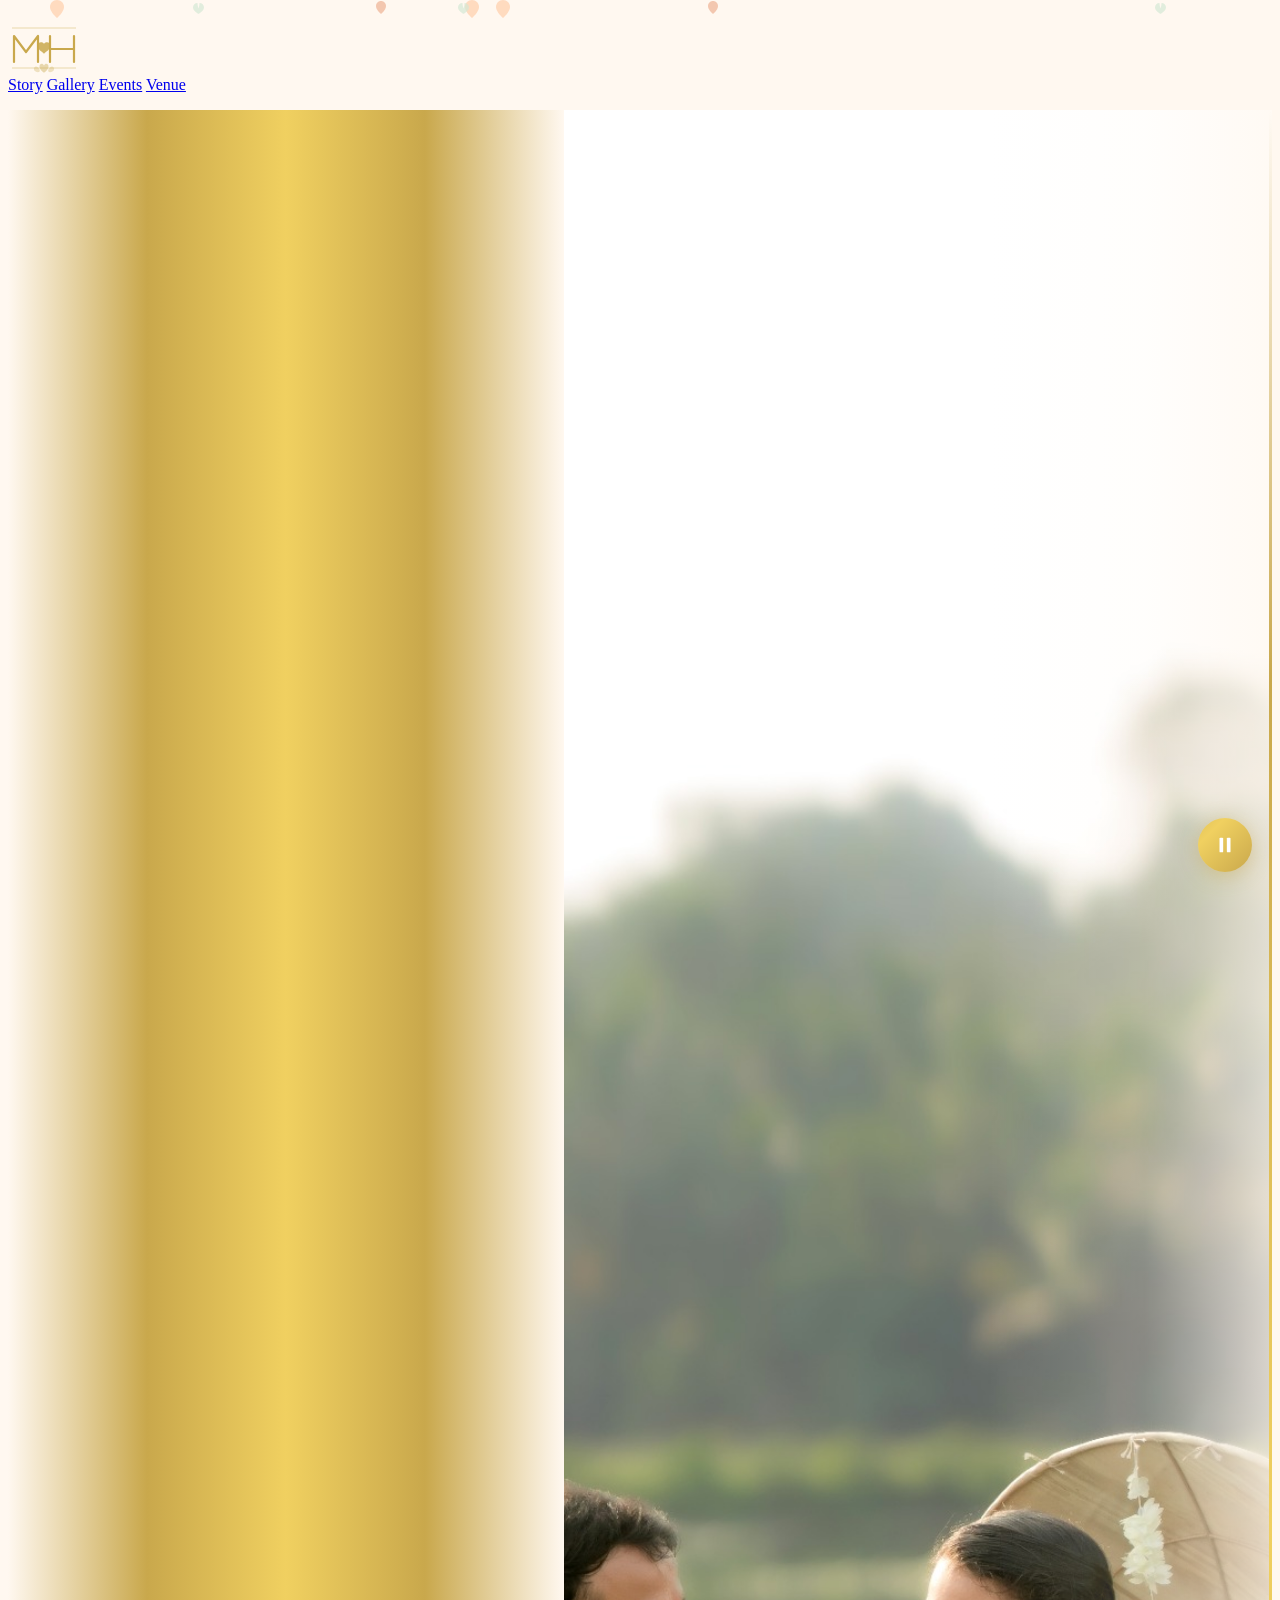
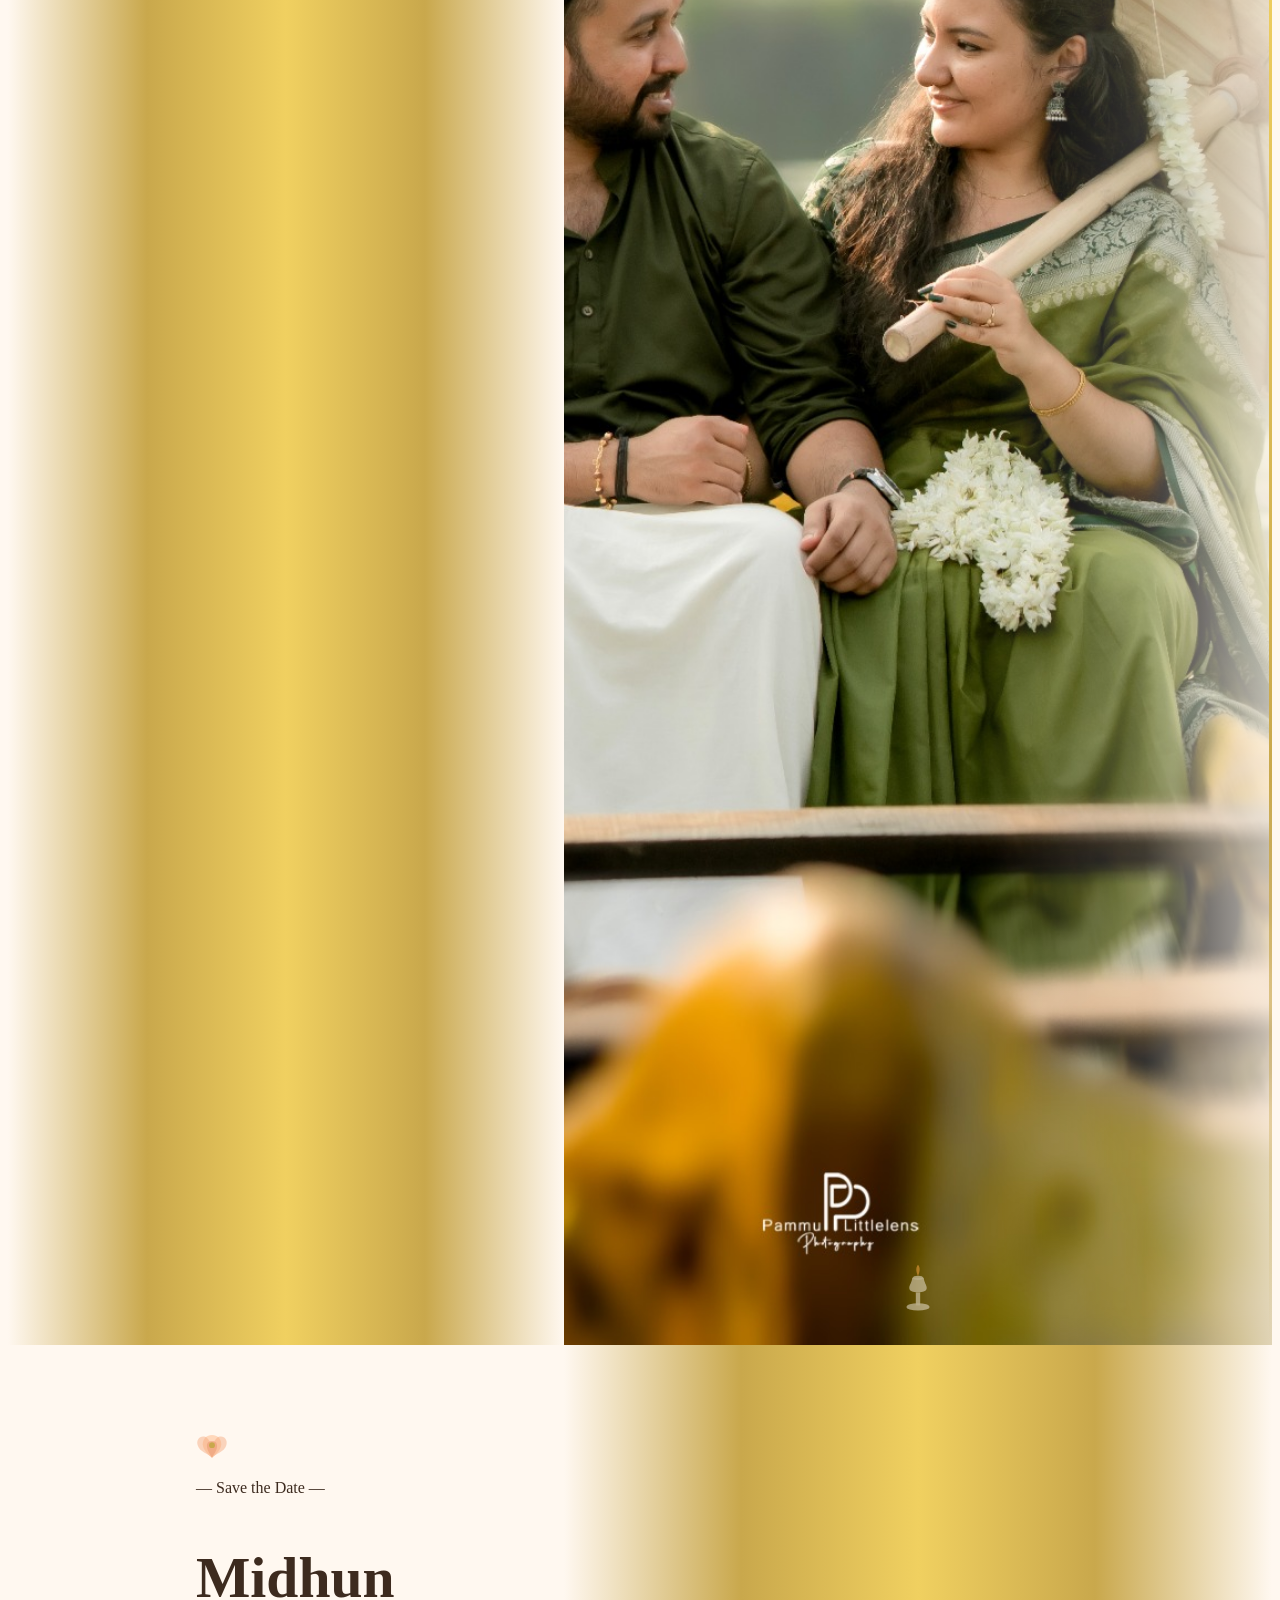
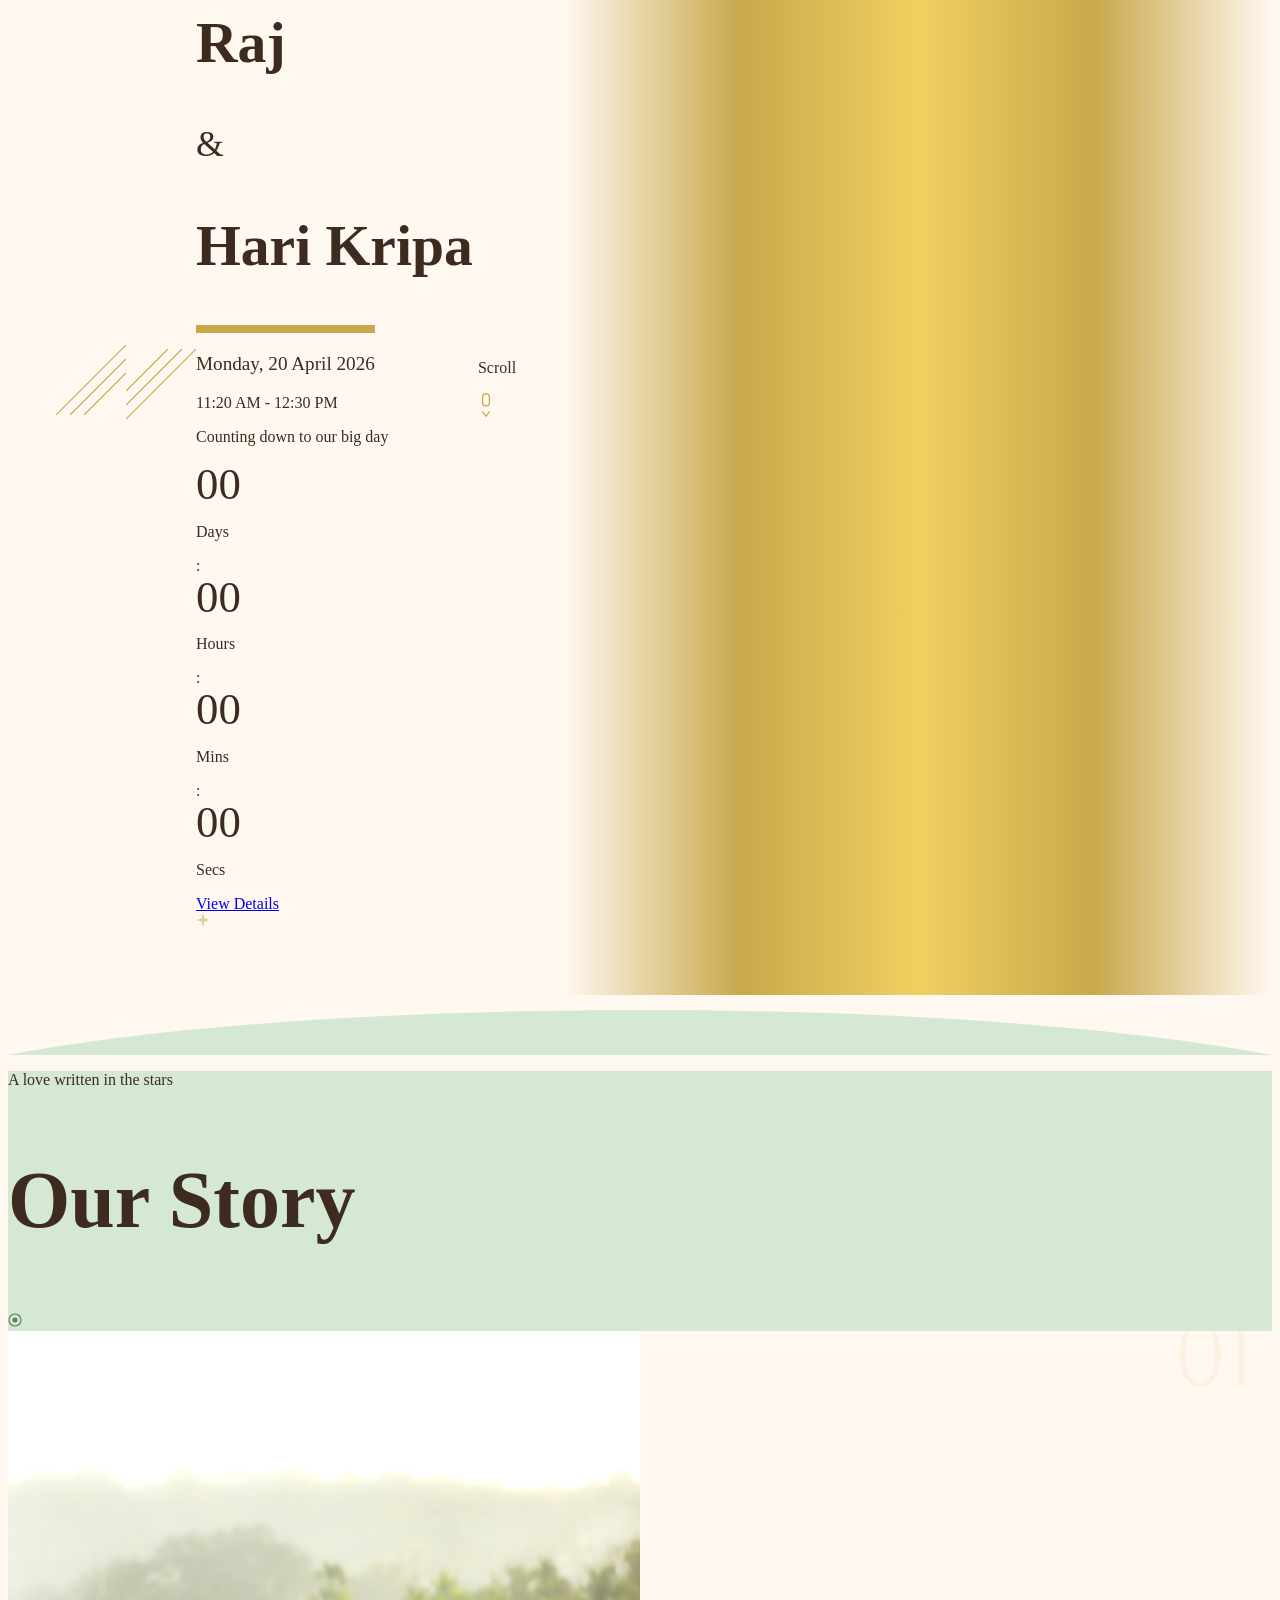
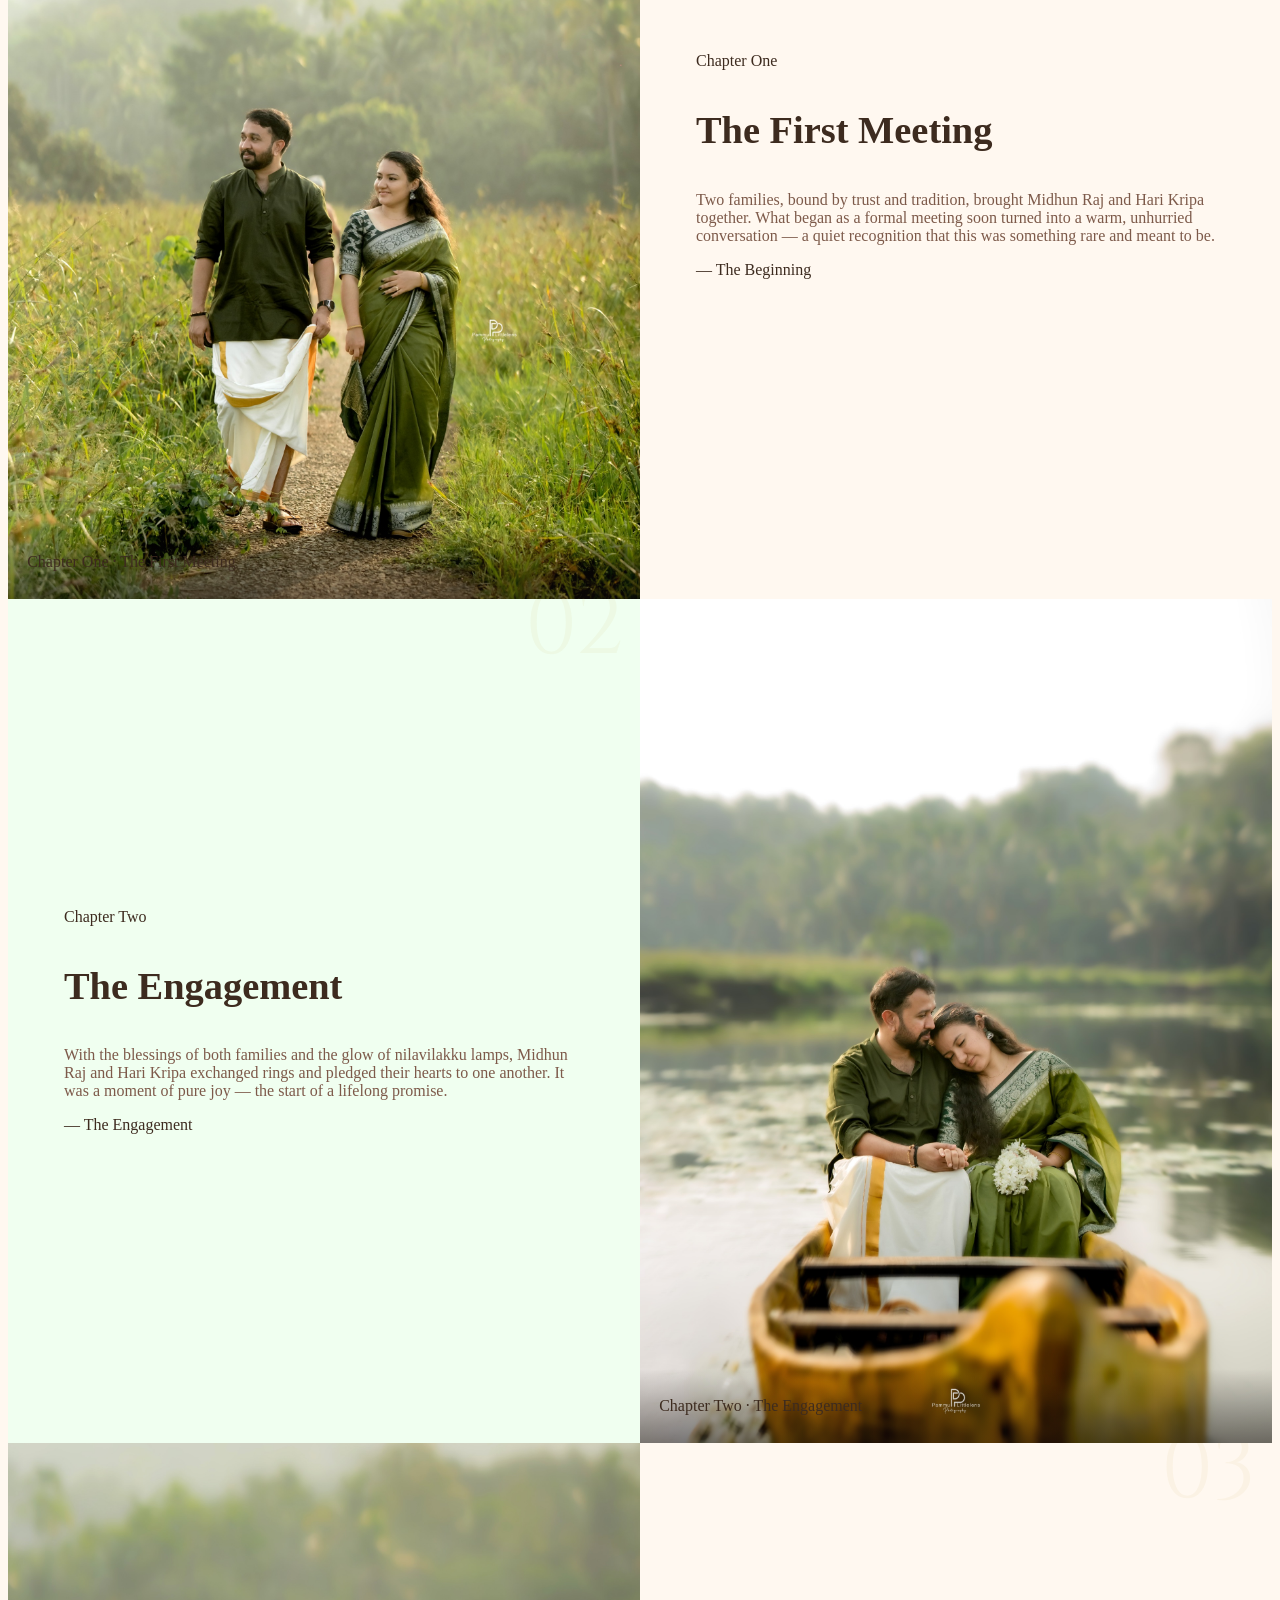
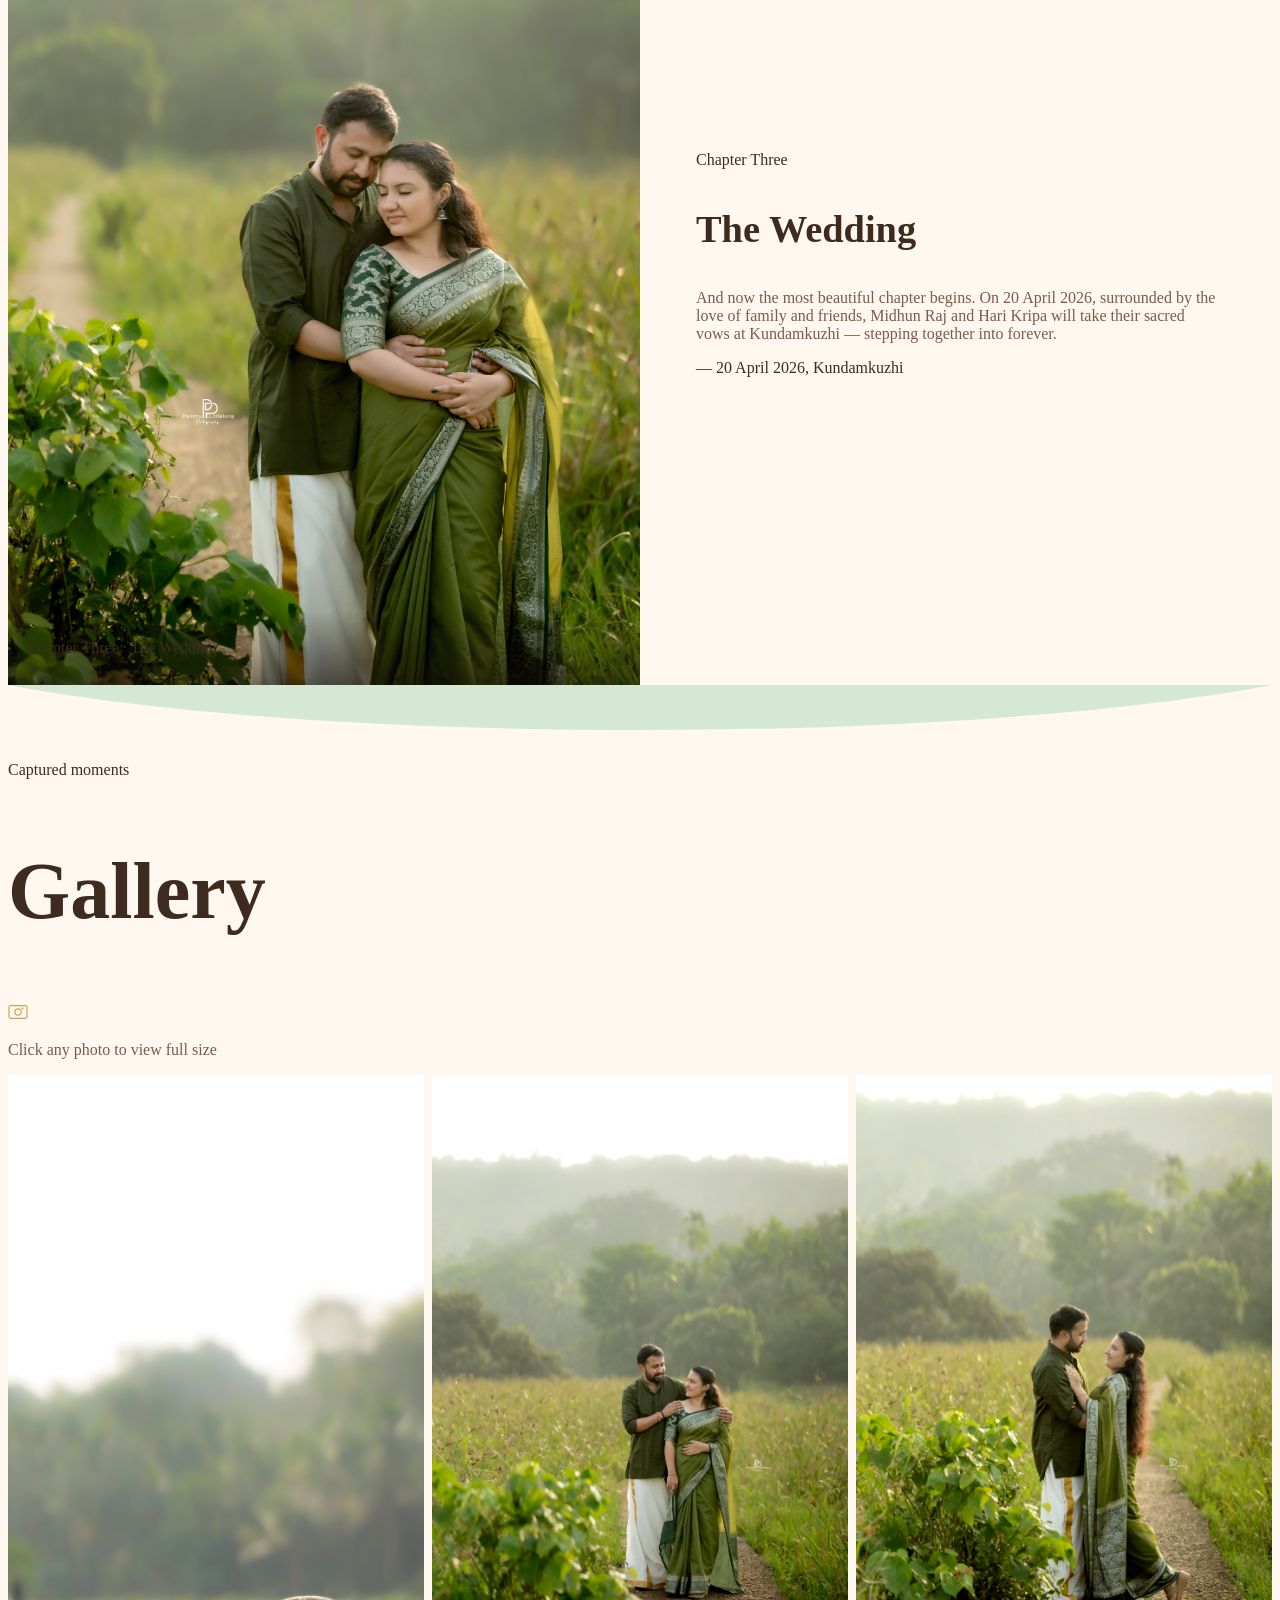
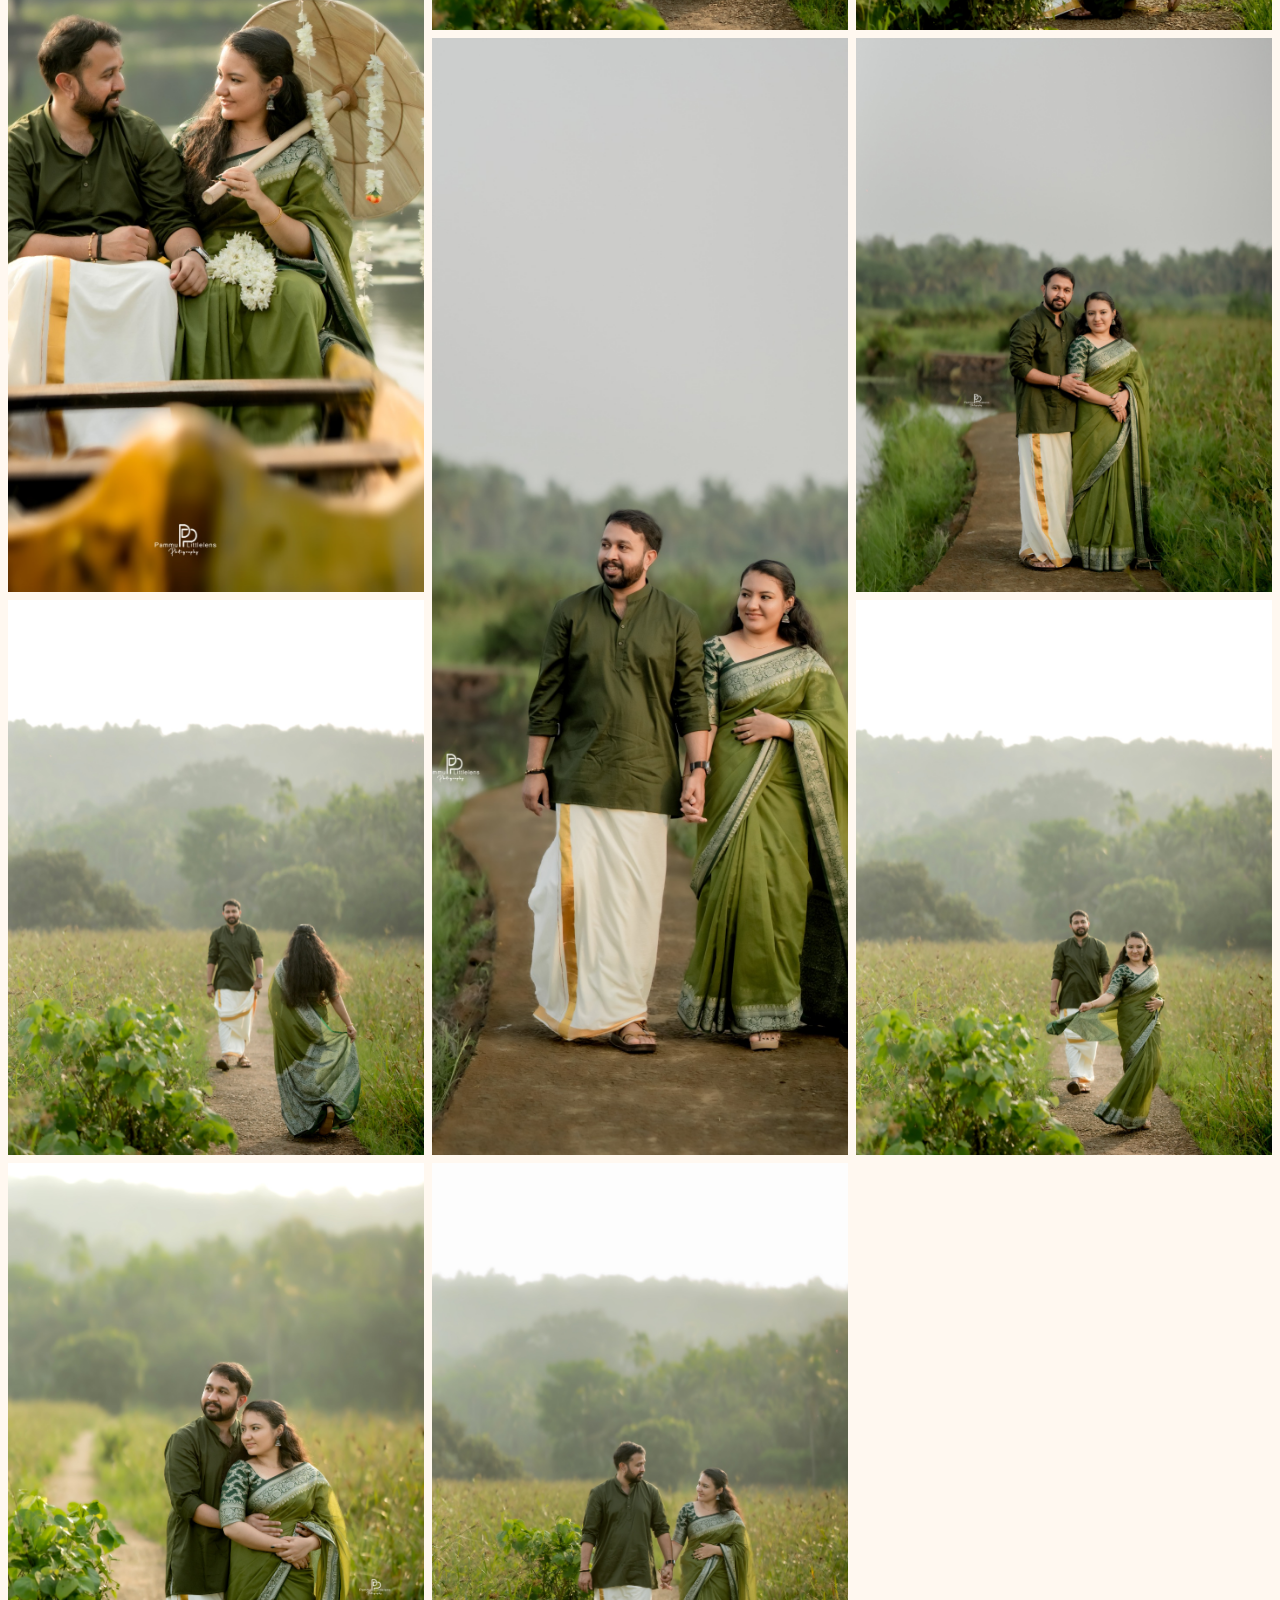
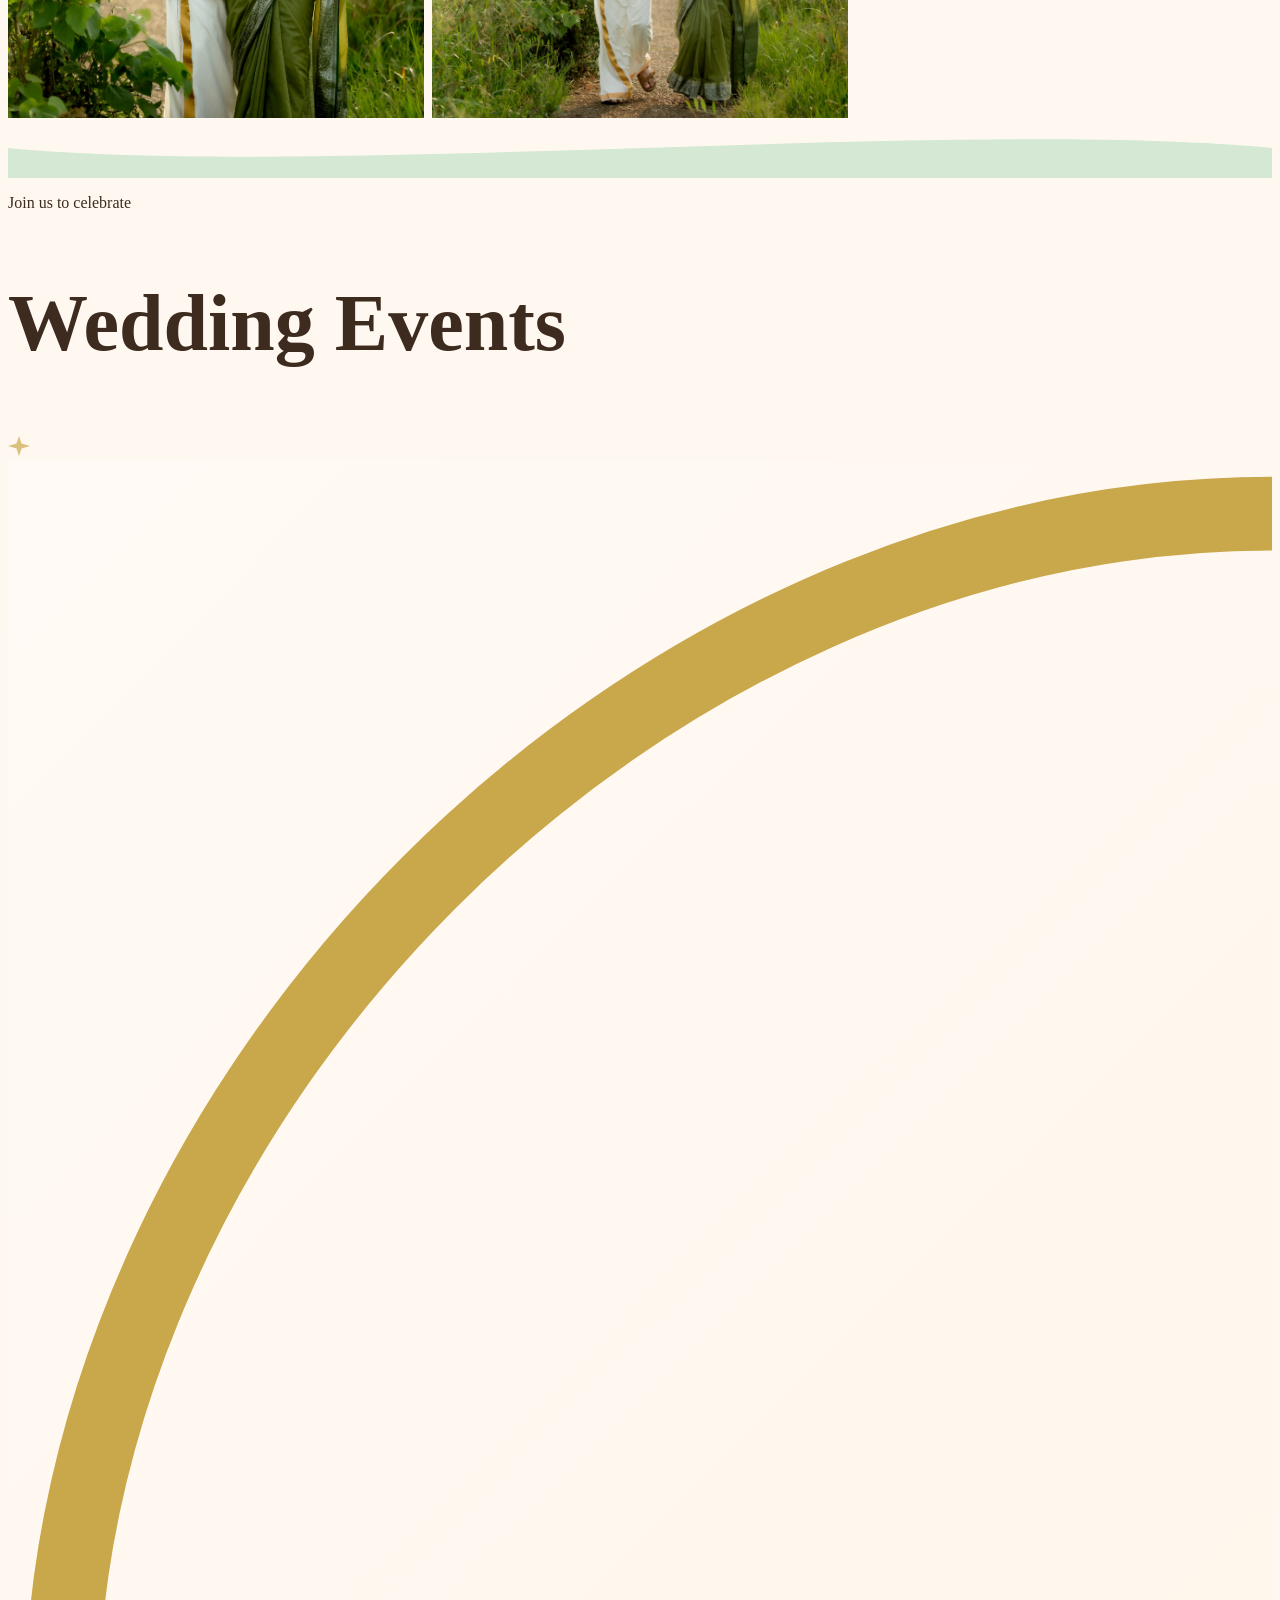
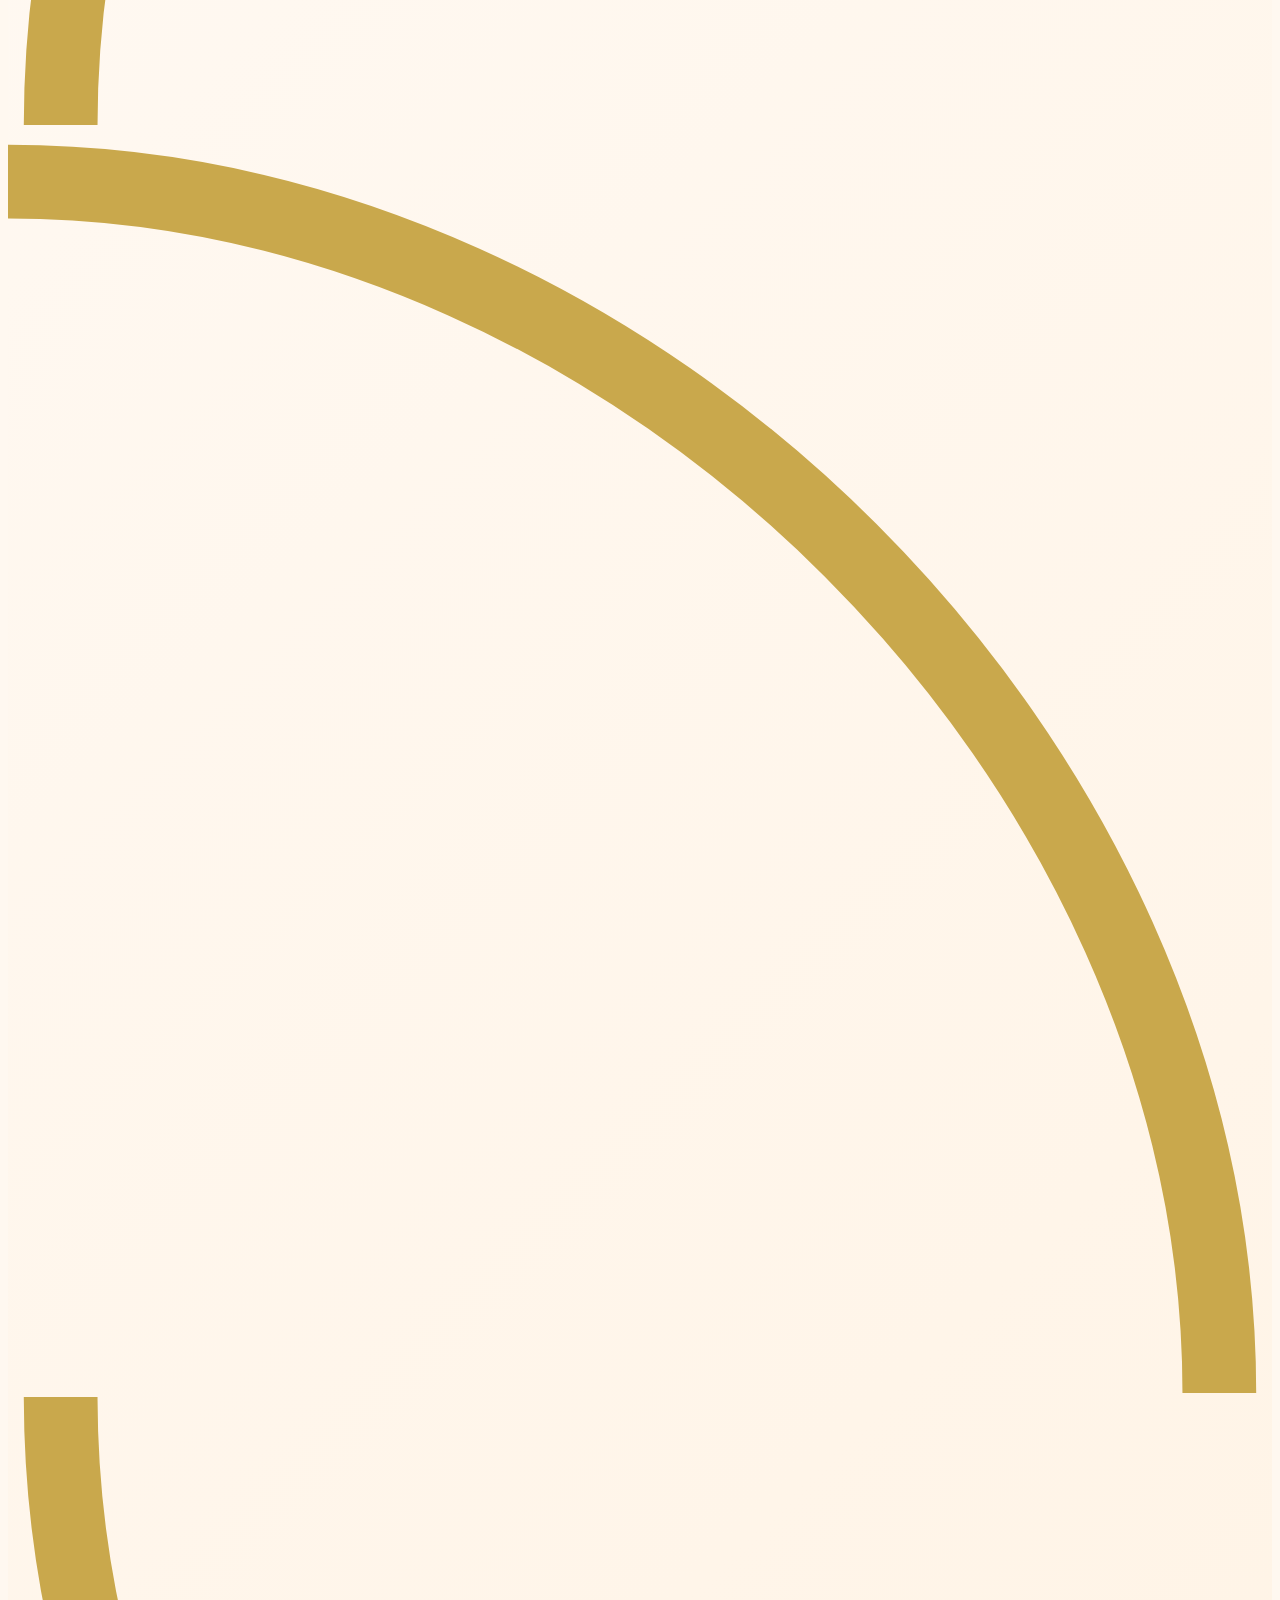
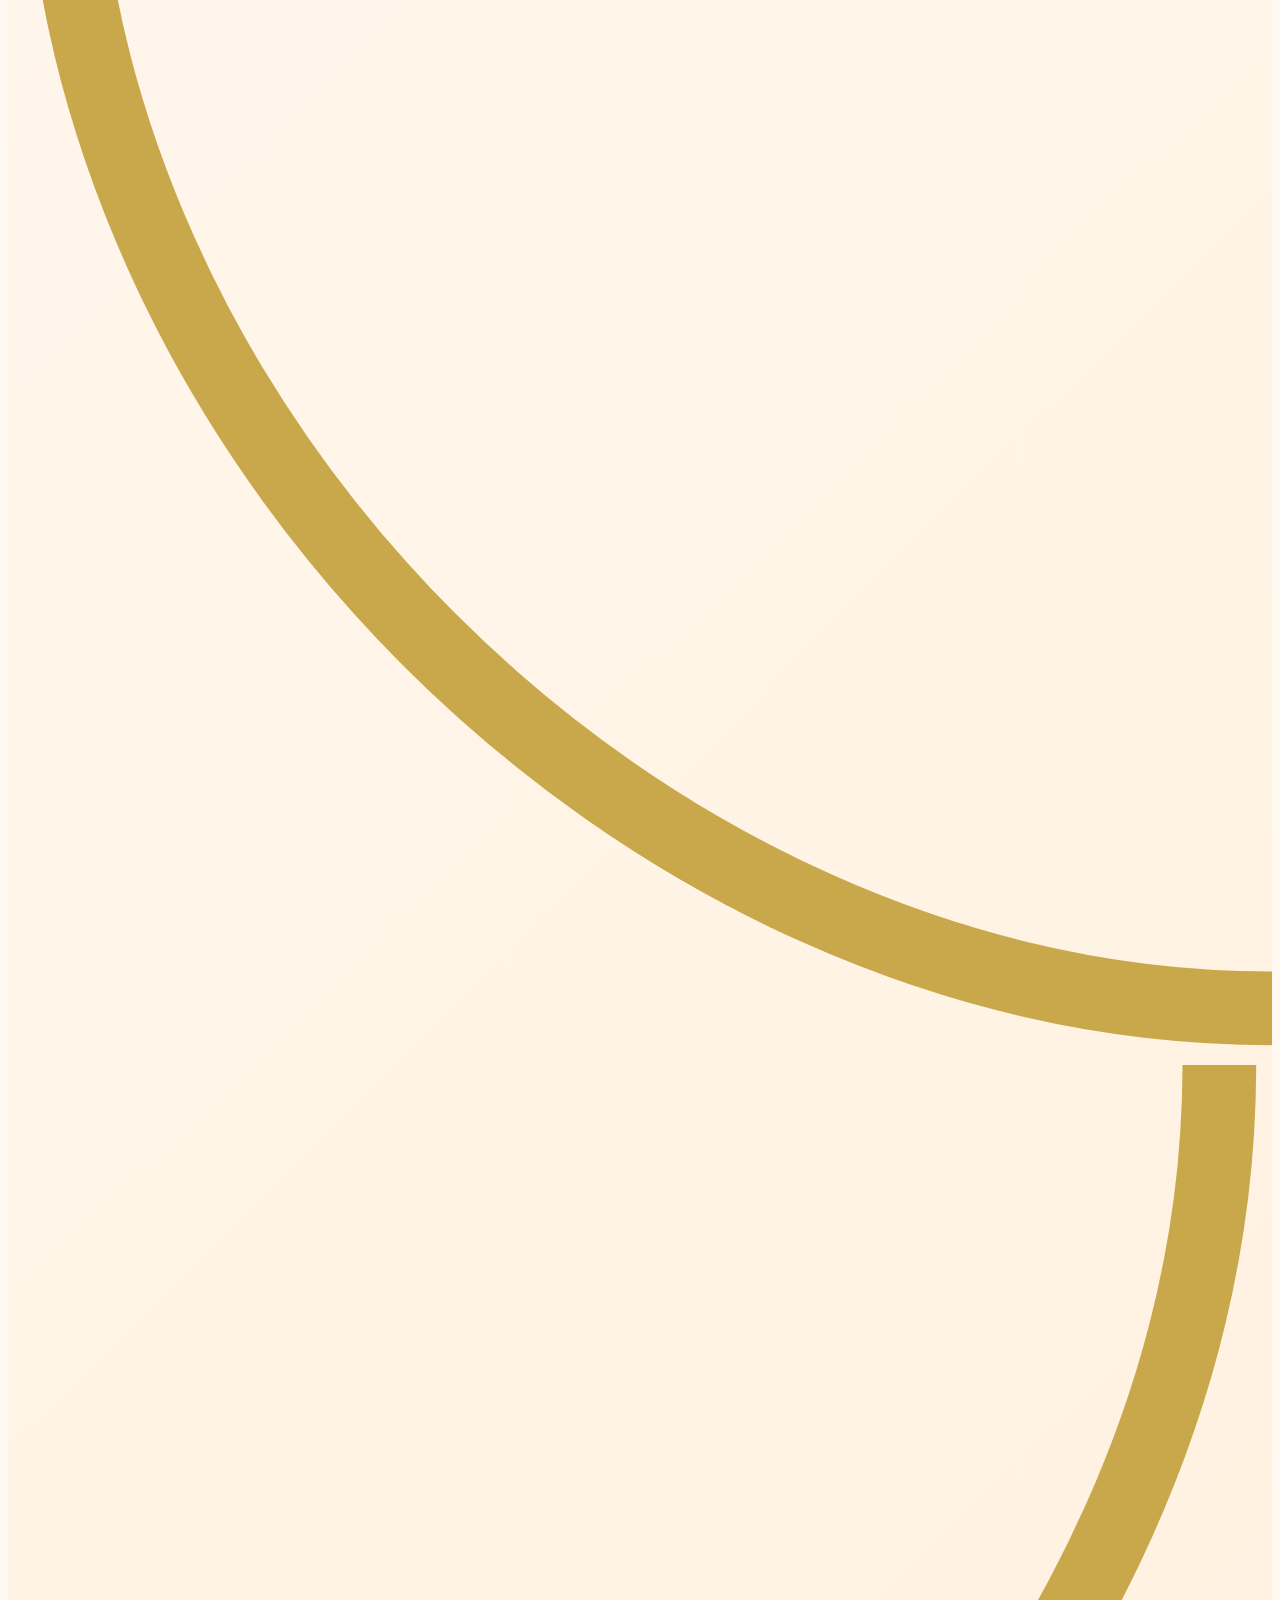
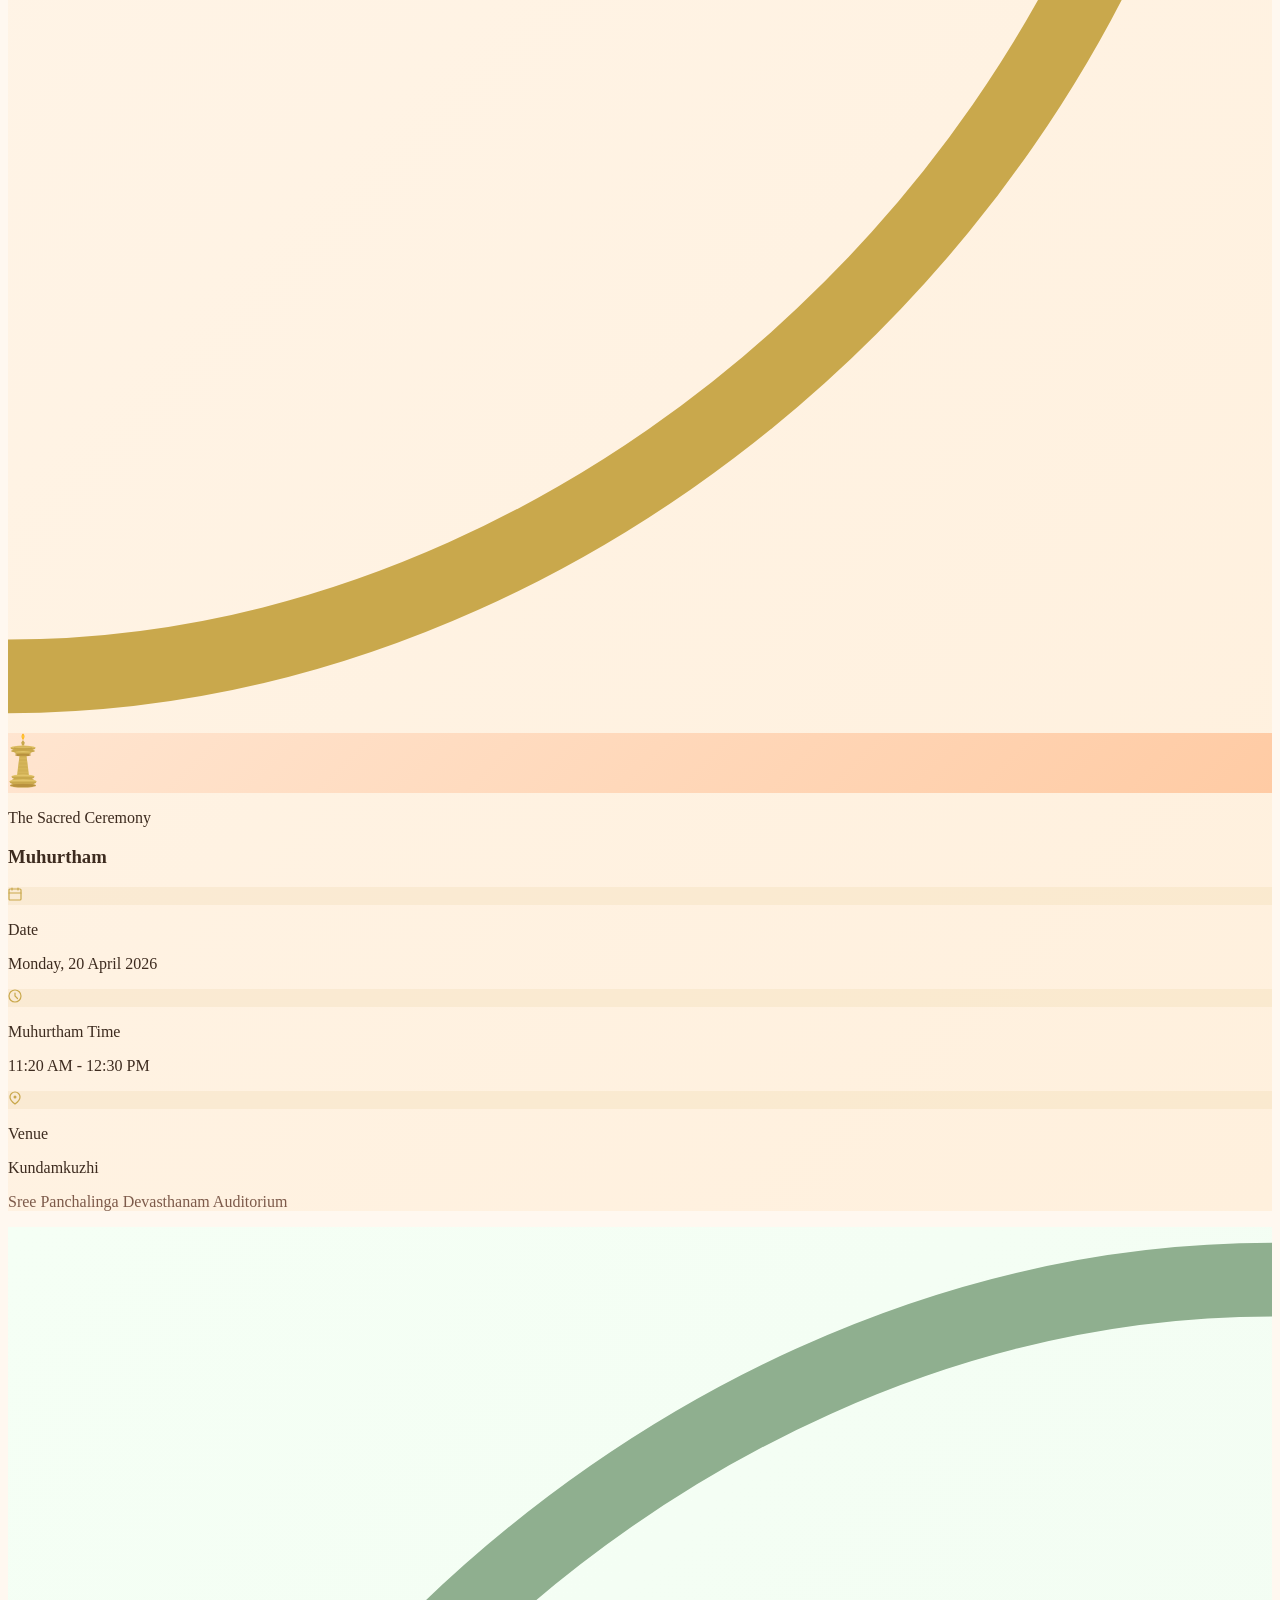
==== commit 0e1eda89: "feat: update names in wedding invitation and related sections for consistency" ====
--- a/index.html
+++ b/index.html
@@ -3,14 +3,14 @@
 <head>
   <meta charset="UTF-8">
   <meta name="viewport" content="width=device-width, initial-scale=1.0">
-  <meta name="description" content="You are cordially invited to the wedding of Hari Kripa & Midhun Raj on April 20, 2026 (11:20 AM to 12:30 PM) at Kundamkuzhi Sree Panchalinga Devasthanam Auditorium.">
-  <title>Hari Kripa weds Midhun Raj | Wedding Invitation</title>
+  <meta name="description" content="You are cordially invited to the wedding of Midhun Raj & Hari Kripa on April 20, 2026 (11:20 AM to 12:30 PM) at Kundamkuzhi Sree Panchalinga Devasthanam Auditorium.">
+  <title>Midhun Raj weds Hari Kripa | Wedding Invitation</title>
 
   <!-- Open Graph / Facebook -->
   <meta property="og:type" content="website">
   <meta property="og:url" content="https://nikhilrajnair.github.io/midhun-harikripa/">
-  <meta property="og:title" content="Hari Kripa weds Midhun Raj | Wedding Invitation">
-  <meta property="og:description" content="You are cordially invited to the wedding of Hari Kripa & Midhun Raj on Monday, April 20, 2026 (11:20 AM to 12:30 PM), at Kundamkuzhi Sree Panchalinga Devasthanam Auditorium.">
+  <meta property="og:title" content="Midhun Raj weds Hari Kripa | Wedding Invitation">
+  <meta property="og:description" content="You are cordially invited to the wedding of Midhun Raj & Hari Kripa on Monday, April 20, 2026 (11:20 AM to 12:30 PM), at Kundamkuzhi Sree Panchalinga Devasthanam Auditorium.">
   <meta property="og:image" content="https://nikhilrajnair.github.io/midhun-harikripa/photo/IMG_3645.JPG">
   <meta property="og:image:width" content="1200">
   <meta property="og:image:height" content="630">
@@ -18,8 +18,8 @@
   <!-- Twitter -->
   <meta property="twitter:card" content="summary_large_image">
   <meta property="twitter:url" content="https://nikhilrajnair.github.io/midhun-harikripa/">
-  <meta property="twitter:title" content="Hari Kripa weds Midhun Raj | Wedding Invitation">
-  <meta property="twitter:description" content="You are cordially invited to the wedding of Hari Kripa & Midhun Raj on Monday, April 20, 2026 (11:20 AM to 12:30 PM), at Kundamkuzhi Sree Panchalinga Devasthanam Auditorium.">
+  <meta property="twitter:title" content="Midhun Raj weds Hari Kripa | Wedding Invitation">
+  <meta property="twitter:description" content="You are cordially invited to the wedding of Midhun Raj & Hari Kripa on Monday, April 20, 2026 (11:20 AM to 12:30 PM), at Kundamkuzhi Sree Panchalinga Devasthanam Auditorium.">
   <meta property="twitter:image" content="https://nikhilrajnair.github.io/midhun-harikripa/photo/IMG_3645.JPG">
 
   <!-- Favicon -->
@@ -196,7 +196,7 @@
     <!-- ─ LEFT: PHOTO COLUMN ─ -->
     <div class="hero-photo-col">
       <img src="photo/IMG_3645.JPG"
-           alt="Hari Kripa and Midhun Raj"
+           alt="Midhun Raj and Hari Kripa"
            loading="eager"
            onerror="this.parentElement.style.background='linear-gradient(160deg,#D4E8D4 0%,#FFCBA4 100%)';this.style.display='none'">
 
@@ -262,14 +262,14 @@
 
         <!-- Names -->
         <h1 class="font-heading font-light text-warmBrown italic leading-none text-center mb-1"
-            style="font-size:clamp(2.8rem,4.5vw,5.2rem)">Hari Kripa</h1>
+            style="font-size:clamp(2.8rem,4.5vw,5.2rem)">Midhun Raj</h1>
         <div class="flex items-center justify-center gap-3 my-1">
           <div class="h-px flex-1 max-w-10" style="background:linear-gradient(90deg,transparent,#C9A84C)"></div>
           <span class="font-script text-gold" style="font-size:clamp(1.6rem,2.8vw,2.4rem)">&amp;</span>
           <div class="h-px flex-1 max-w-10" style="background:linear-gradient(90deg,#C9A84C,transparent)"></div>
         </div>
         <h1 class="font-heading font-light text-warmBrown italic leading-none text-center mb-7"
-            style="font-size:clamp(2.8rem,4.5vw,5.2rem)">Midhun Raj</h1>
+            style="font-size:clamp(2.8rem,4.5vw,5.2rem)">Hari Kripa</h1>
 
         <!-- Date badge with corner marks -->
         <div class="relative mb-7 mx-auto" style="width:fit-content">
@@ -406,7 +406,7 @@
               style="font-size:clamp(1.8rem,3vw,2.6rem)">The First Meeting</h3>
           <div class="h-px w-16 mb-4" style="background:linear-gradient(90deg,#C9A84C,transparent)"></div>
           <p class="font-body text-sm leading-relaxed mb-5" style="color:#7D5A4A">
-            Two families, bound by trust and tradition, brought Hari Kripa and Midhun Raj together.
+            Two families, bound by trust and tradition, brought Midhun Raj and Hari Kripa together.
             What began as a formal meeting soon turned into a warm, unhurried conversation —
             a quiet recognition that this was something rare and meant to be.
           </p>
@@ -433,7 +433,7 @@
               style="font-size:clamp(1.8rem,3vw,2.6rem)">The Engagement</h3>
           <div class="h-px w-16 mb-4" style="background:linear-gradient(90deg,#C9A84C,transparent)"></div>
           <p class="font-body text-sm leading-relaxed mb-5" style="color:#7D5A4A">
-            With the blessings of both families and the glow of nilavilakku lamps, Hari Kripa and Midhun Raj
+            With the blessings of both families and the glow of nilavilakku lamps, Midhun Raj and Hari Kripa
             exchanged rings and pledged their hearts to one another. It was a moment of pure joy —
             the start of a lifelong promise.
           </p>
@@ -461,7 +461,7 @@
           <div class="h-px w-16 mb-4" style="background:linear-gradient(90deg,#C9A84C,transparent)"></div>
           <p class="font-body text-sm leading-relaxed mb-5" style="color:#7D5A4A">
             And now the most beautiful chapter begins. On 20 April 2026, surrounded by the love of family and friends,
-            Hari Kripa and Midhun Raj will take their sacred vows at Kundamkuzhi — stepping together into forever.
+            Midhun Raj and Hari Kripa will take their sacred vows at Kundamkuzhi — stepping together into forever.
           </p>
           <p class="font-heading text-gold italic text-sm">— 20 April 2026, Kundamkuzhi</p>
         </div>
@@ -828,7 +828,7 @@
         </p>
         <p class="font-body text-sm" style="color:#7D5A4A">
           We joyfully request the blessings of family, friends, and well-wishers<br>
-          as Hari Kripa &amp; Midhun Raj begin their journey together.
+          as Midhun Raj &amp; Hari Kripa begin their journey together.
         </p>
       </div>
     </div>
@@ -1011,7 +1011,7 @@
           </p>
           <div class="flex items-center justify-center gap-2 mt-5">
             <svg width="14" height="14" viewBox="0 0 14 14" fill="none"><path d="M7 0L8.5 5H14L9.5 8L11 13L7 10L3 13L4.5 8L0 5H5.5Z" fill="#C9A84C"/></svg>
-            <p class="font-heading italic text-gold text-base">With love, Hari Kripa &amp; Midhun Raj</p>
+            <p class="font-heading italic text-gold text-base">With love, Midhun Raj &amp; Hari Kripa</p>
             <svg width="14" height="14" viewBox="0 0 14 14" fill="none"><path d="M7 0L8.5 5H14L9.5 8L11 13L7 10L3 13L4.5 8L0 5H5.5Z" fill="#C9A84C"/></svg>
           </div>
         </div>
@@ -1065,11 +1065,11 @@
 
       <!-- Names -->
       <h2 class="font-heading italic gold-shimmer leading-tight mb-1" style="font-size:clamp(2.4rem,7vw,4.2rem)">
-        Hari Kripa
+        Midhun Raj
       </h2>
       <p class="font-body tracking-[.35em] uppercase text-xs mb-1" style="color:#8FAF8F">&amp; forever</p>
       <h2 class="font-heading italic gold-shimmer leading-tight mb-6" style="font-size:clamp(2.4rem,7vw,4.2rem)">
-        Midhun Raj
+        Hari Kripa
       </h2>
 
       <!-- Divider -->
@@ -1105,7 +1105,7 @@
       <!-- With love sign-off -->
       <div class="flex items-center justify-center gap-3 mb-8">
         <div class="h-px w-12" style="background:rgba(92,128,96,.3)"></div>
-        <p class="font-heading italic" style="color:#7D5A4A;font-size:1rem">With love, Hari Kripa &amp; Midhun Raj</p>
+        <p class="font-heading italic" style="color:#7D5A4A;font-size:1rem">With love, Midhun Raj &amp; Hari Kripa</p>
         <div class="h-px w-12" style="background:rgba(92,128,96,.3)"></div>
       </div>
 
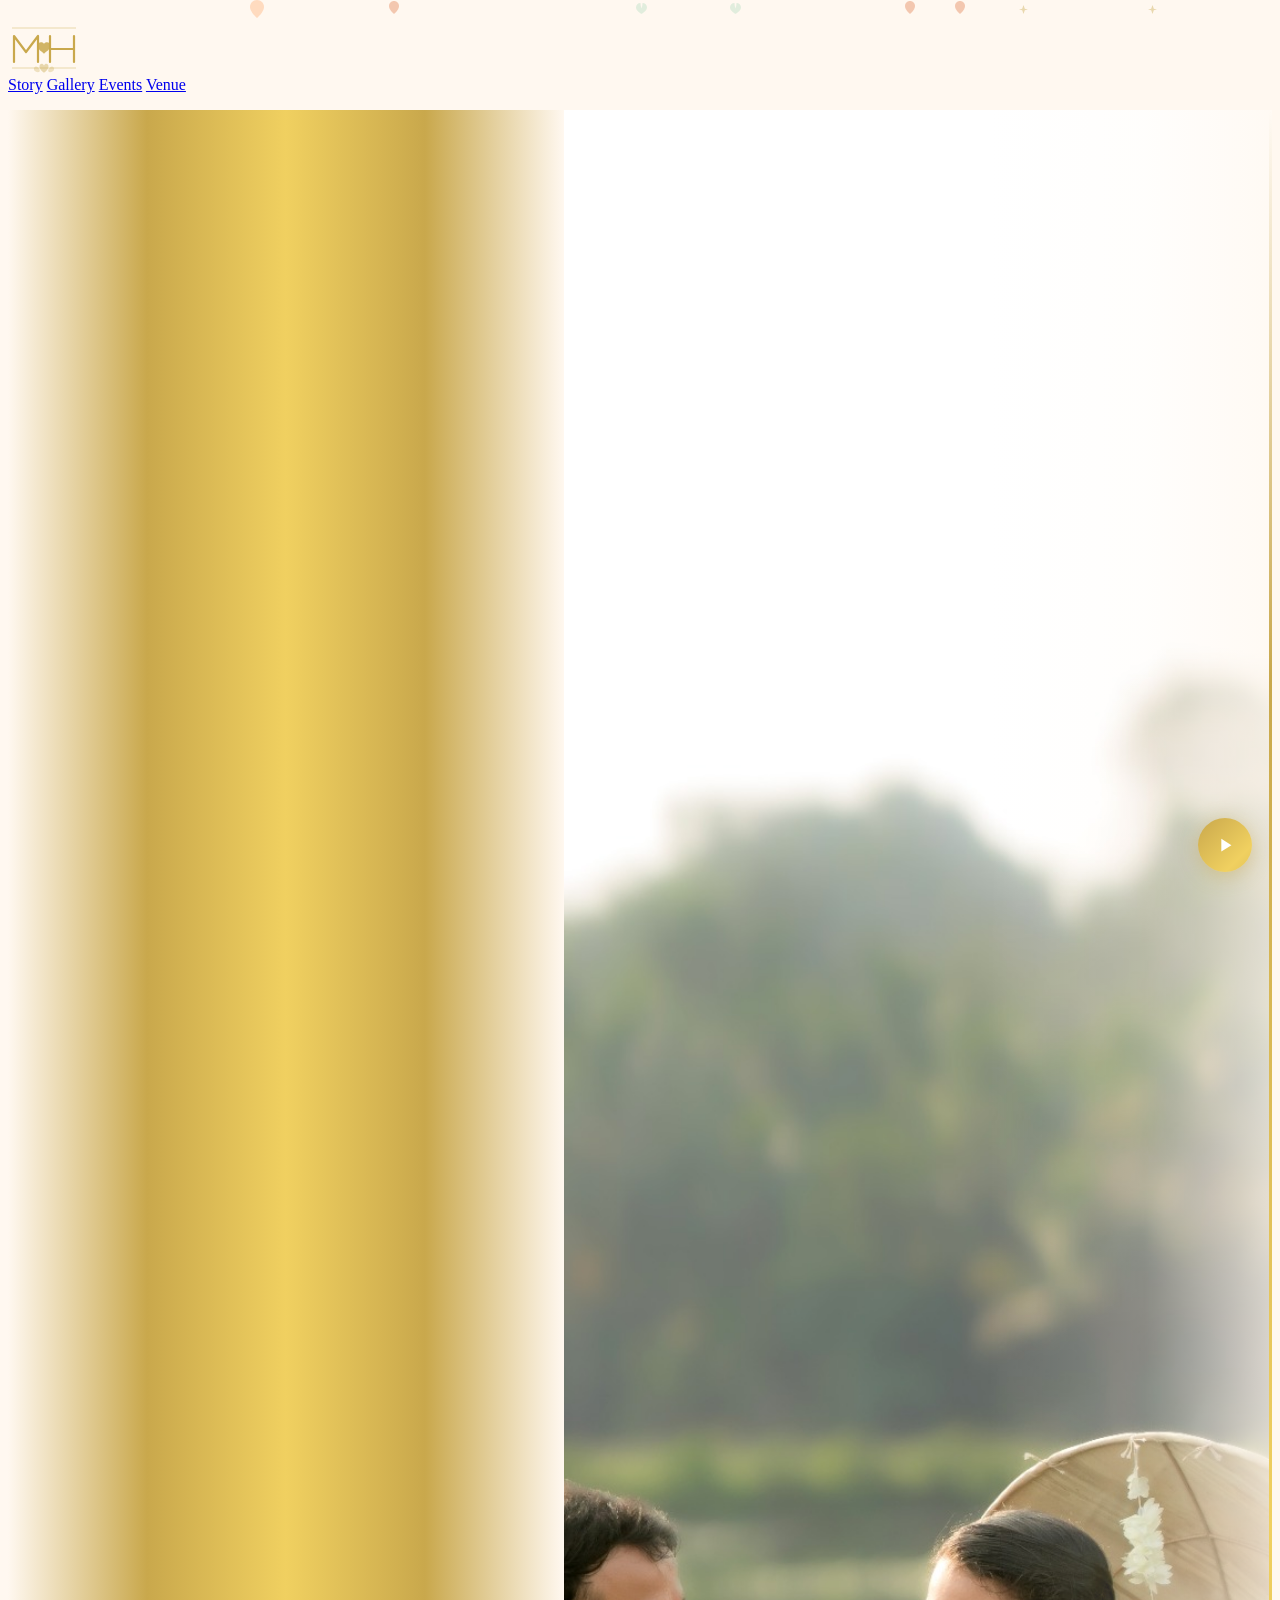
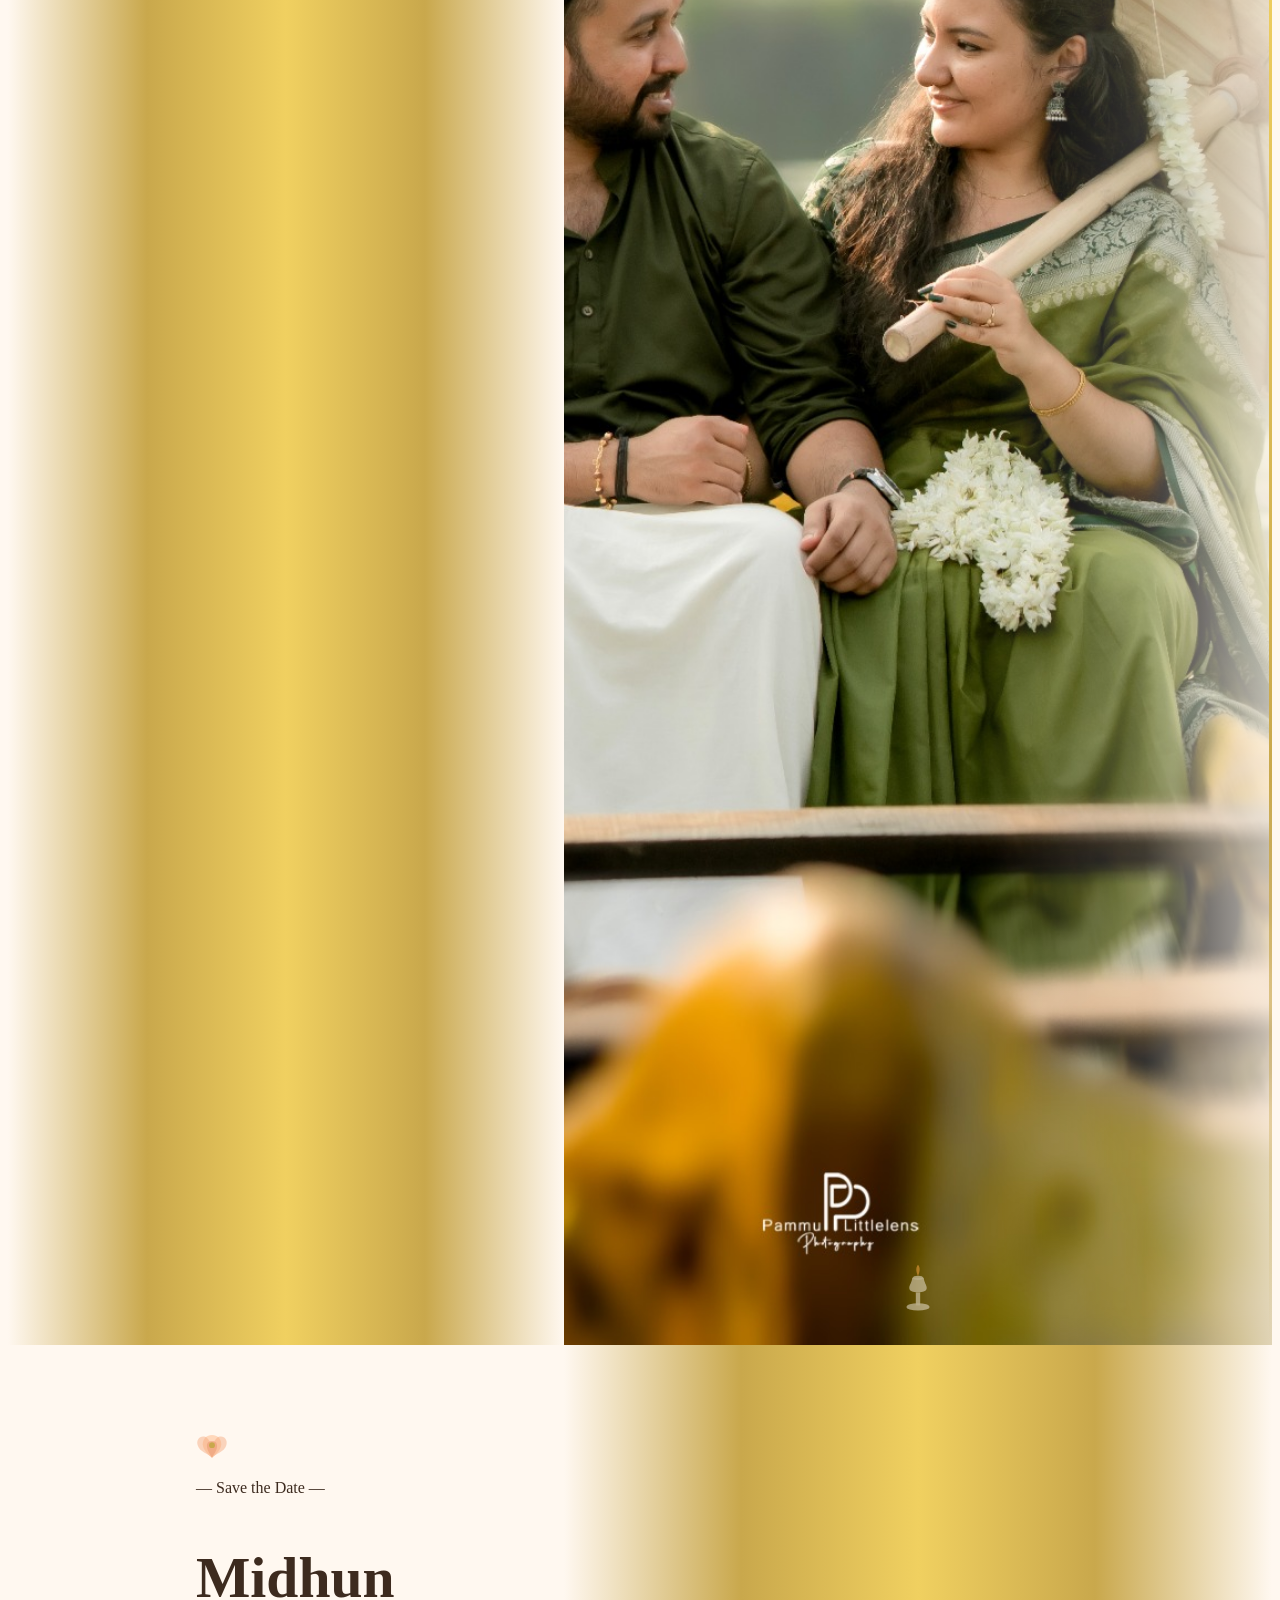
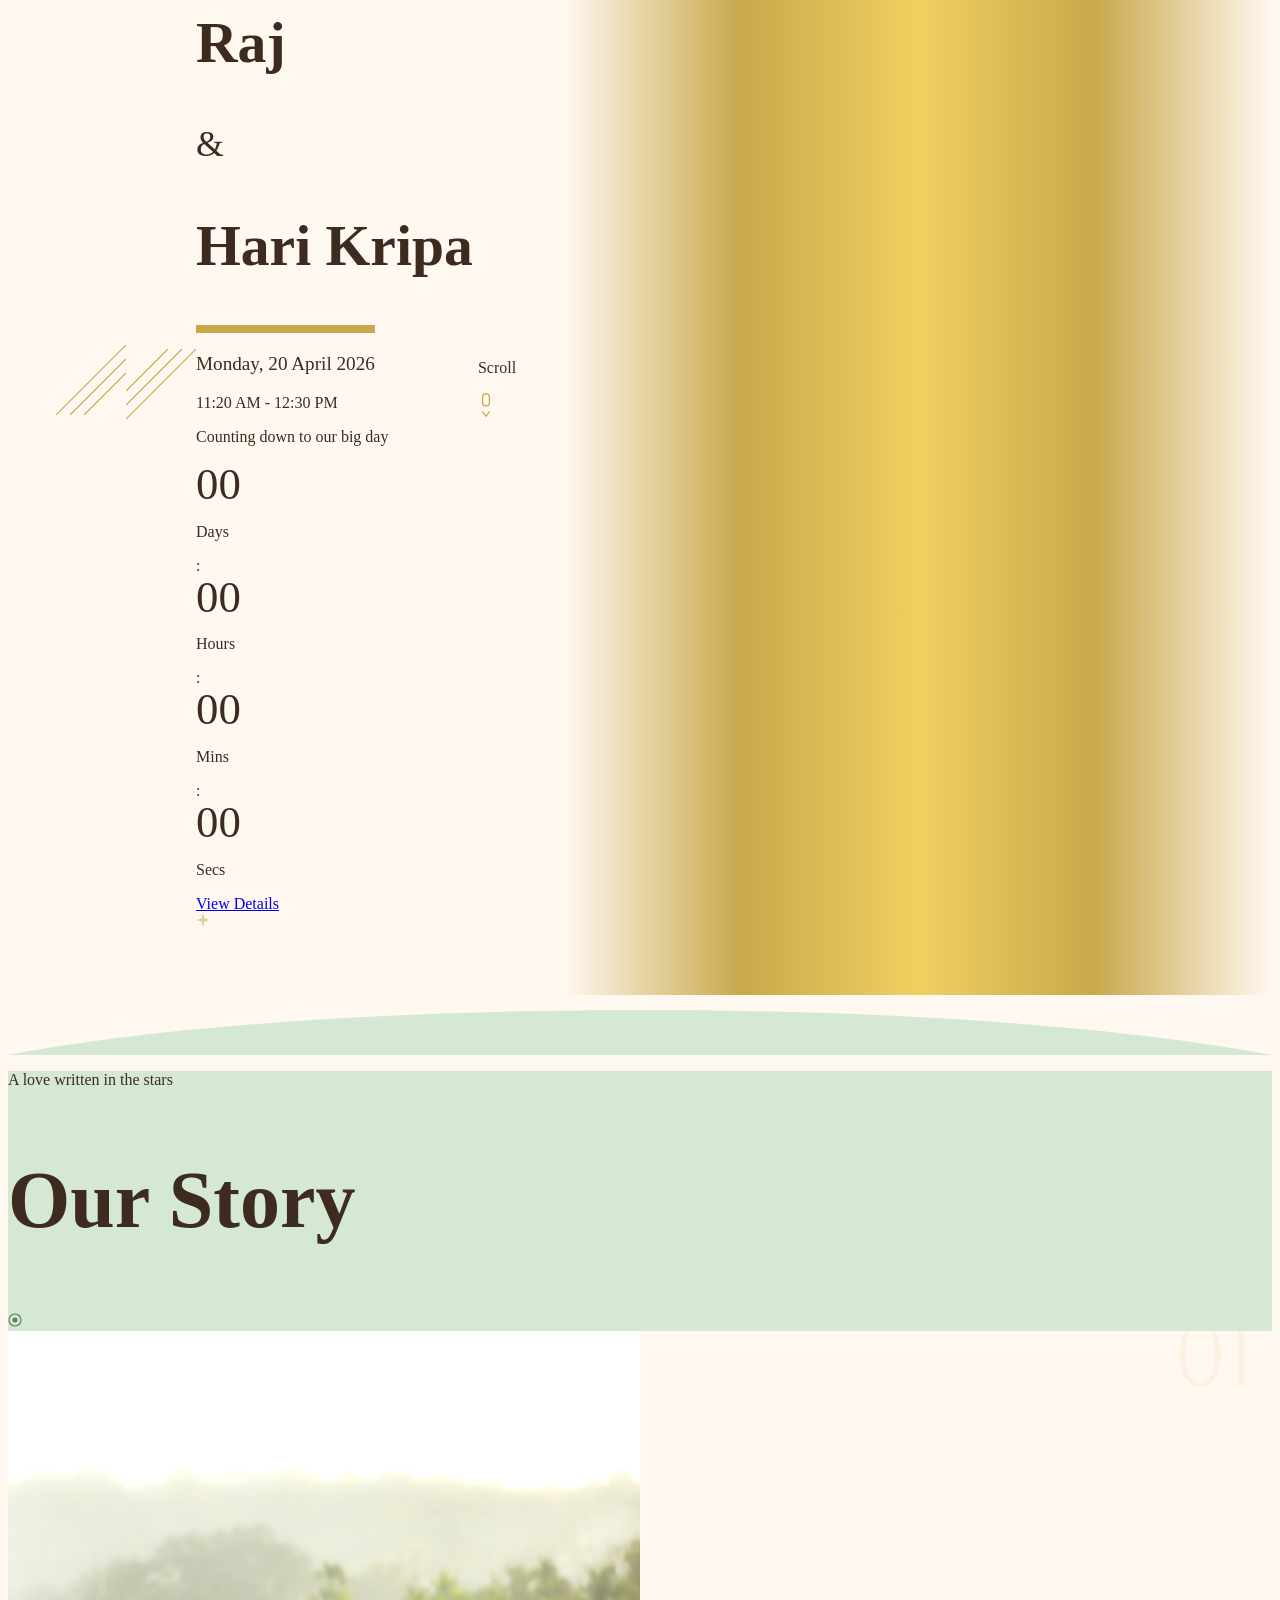
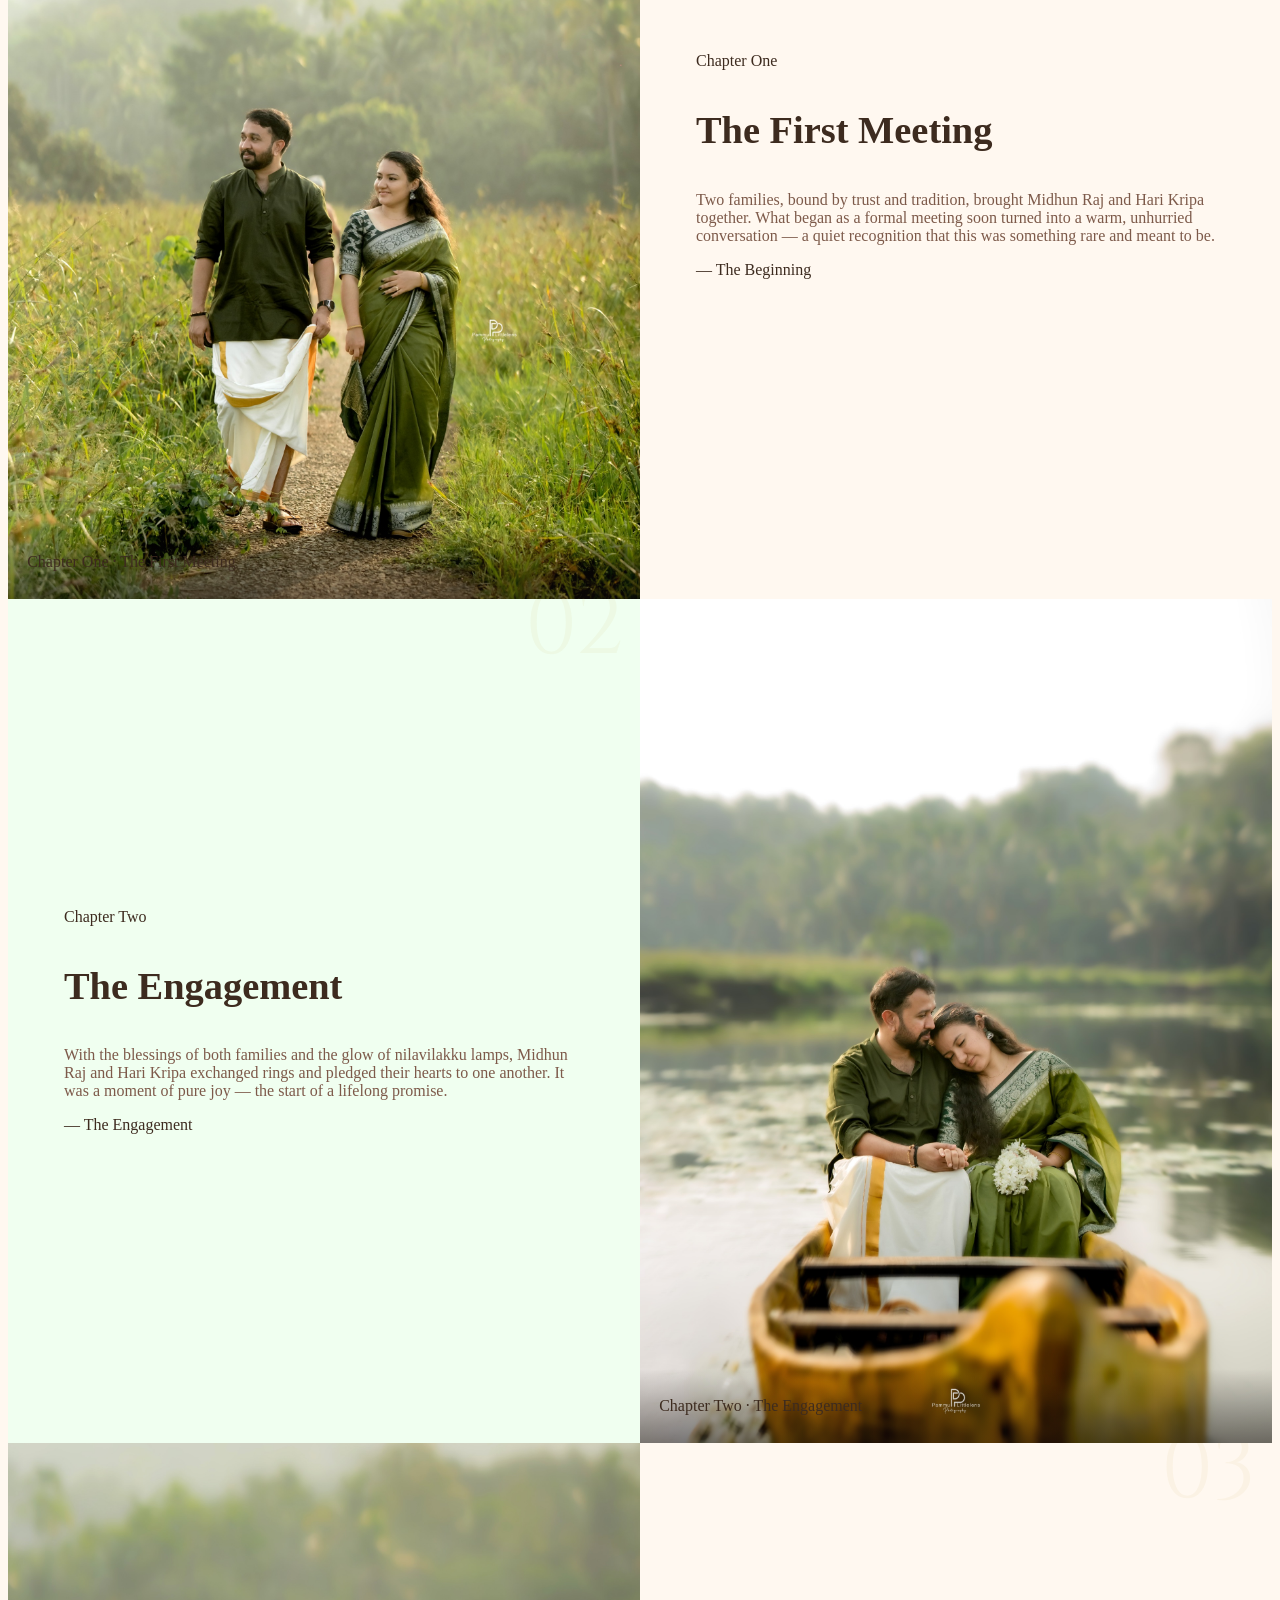
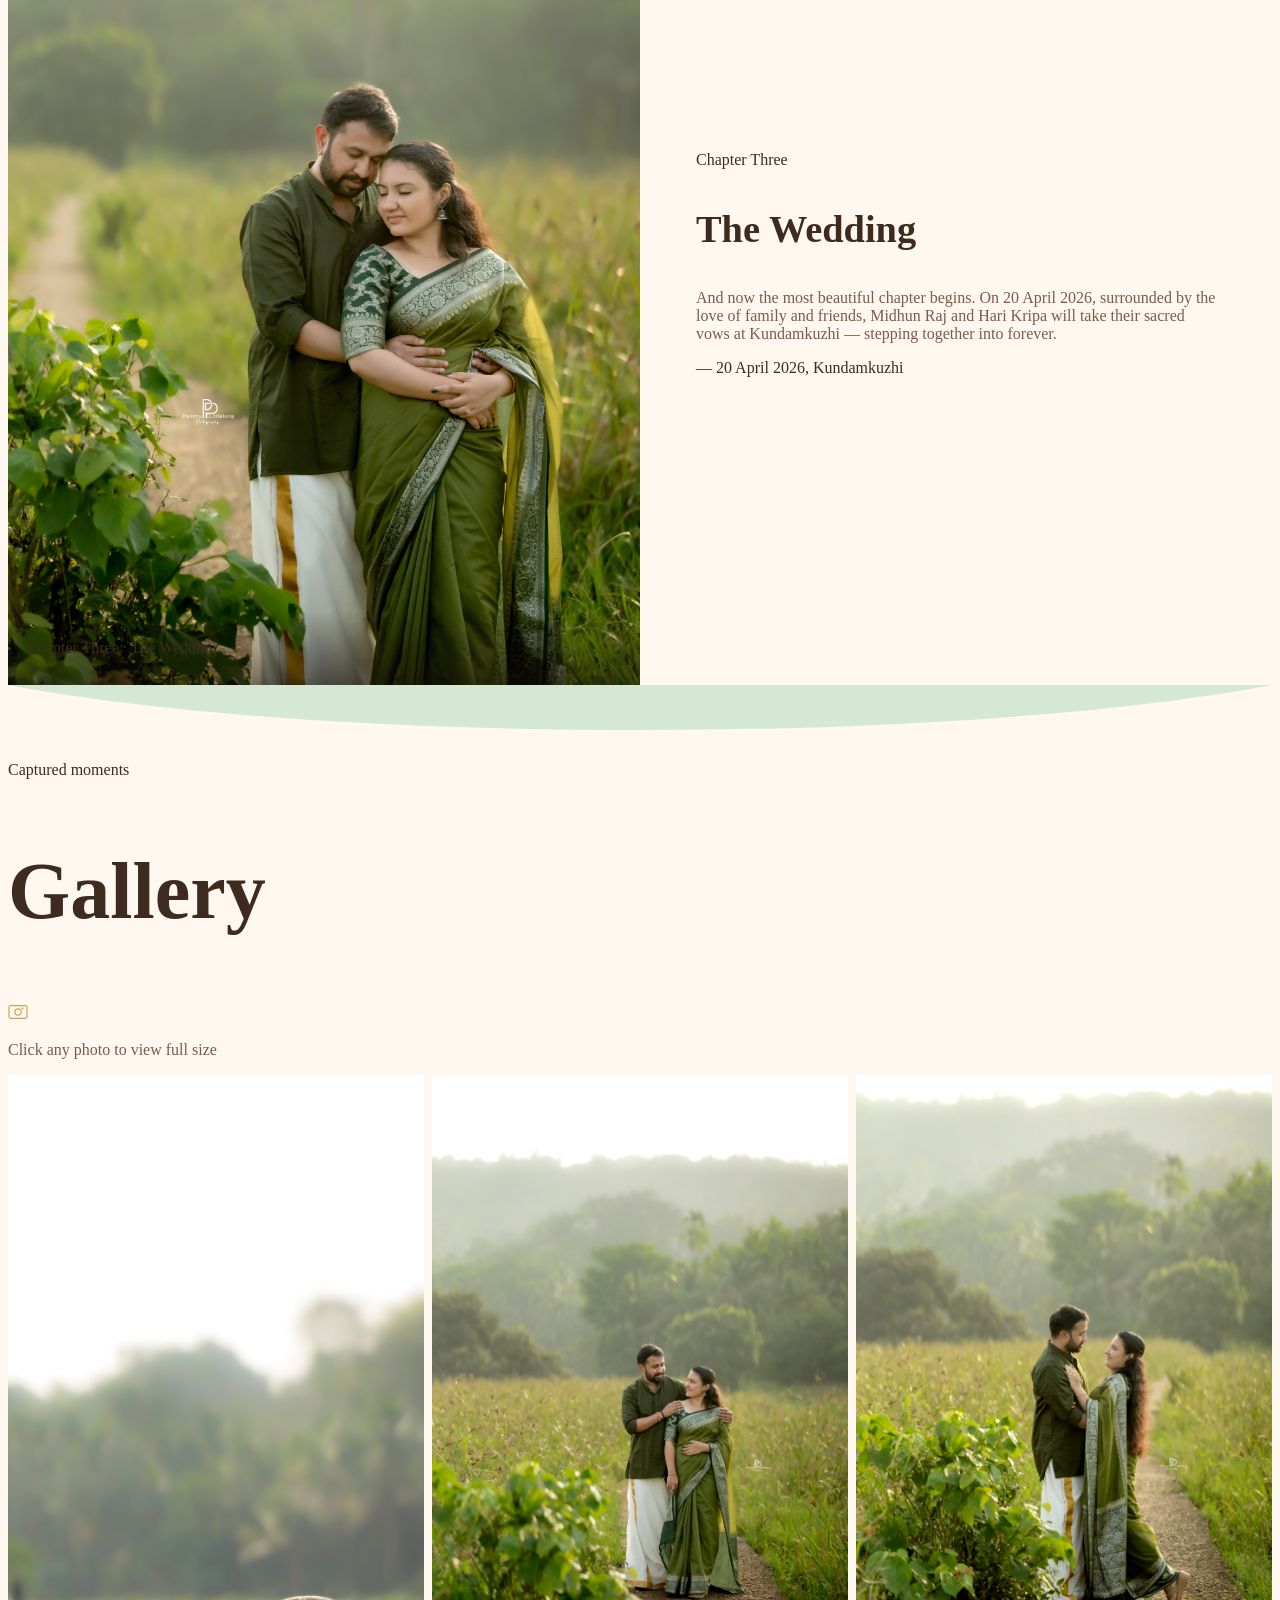
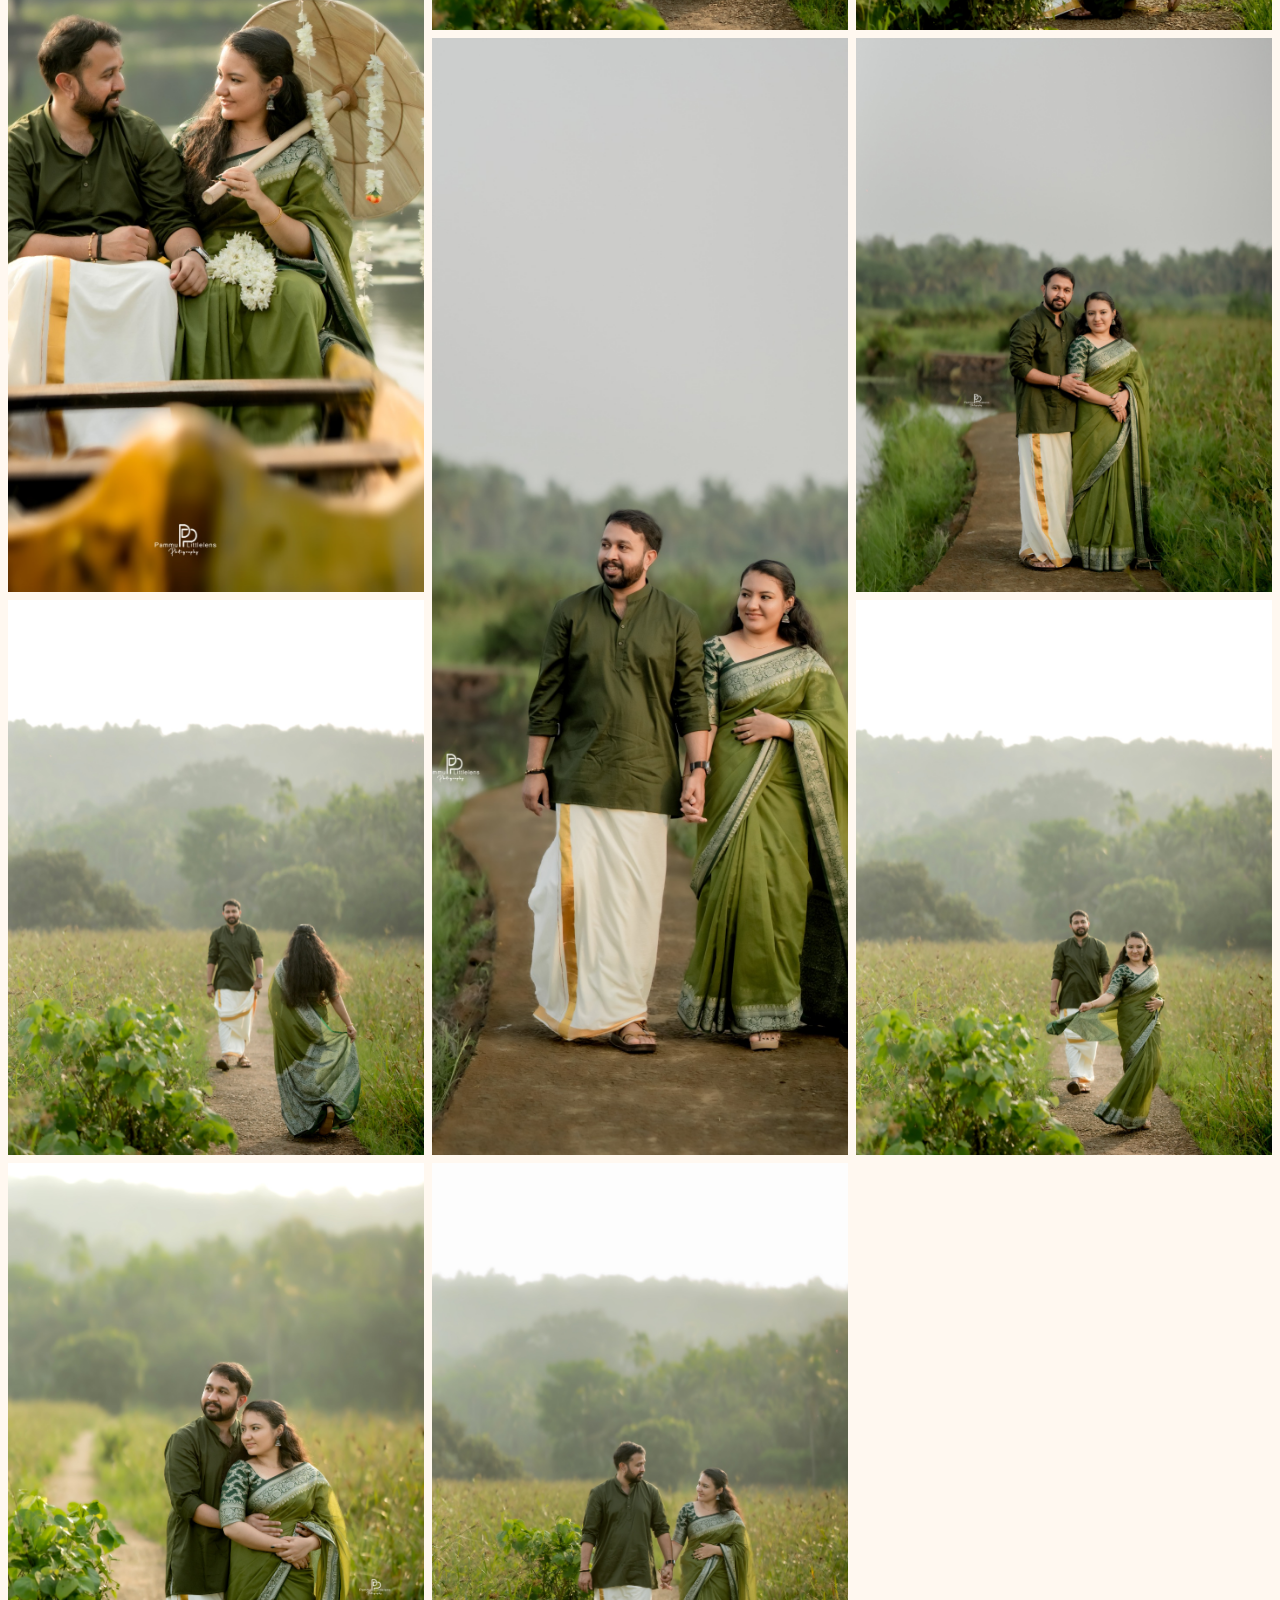
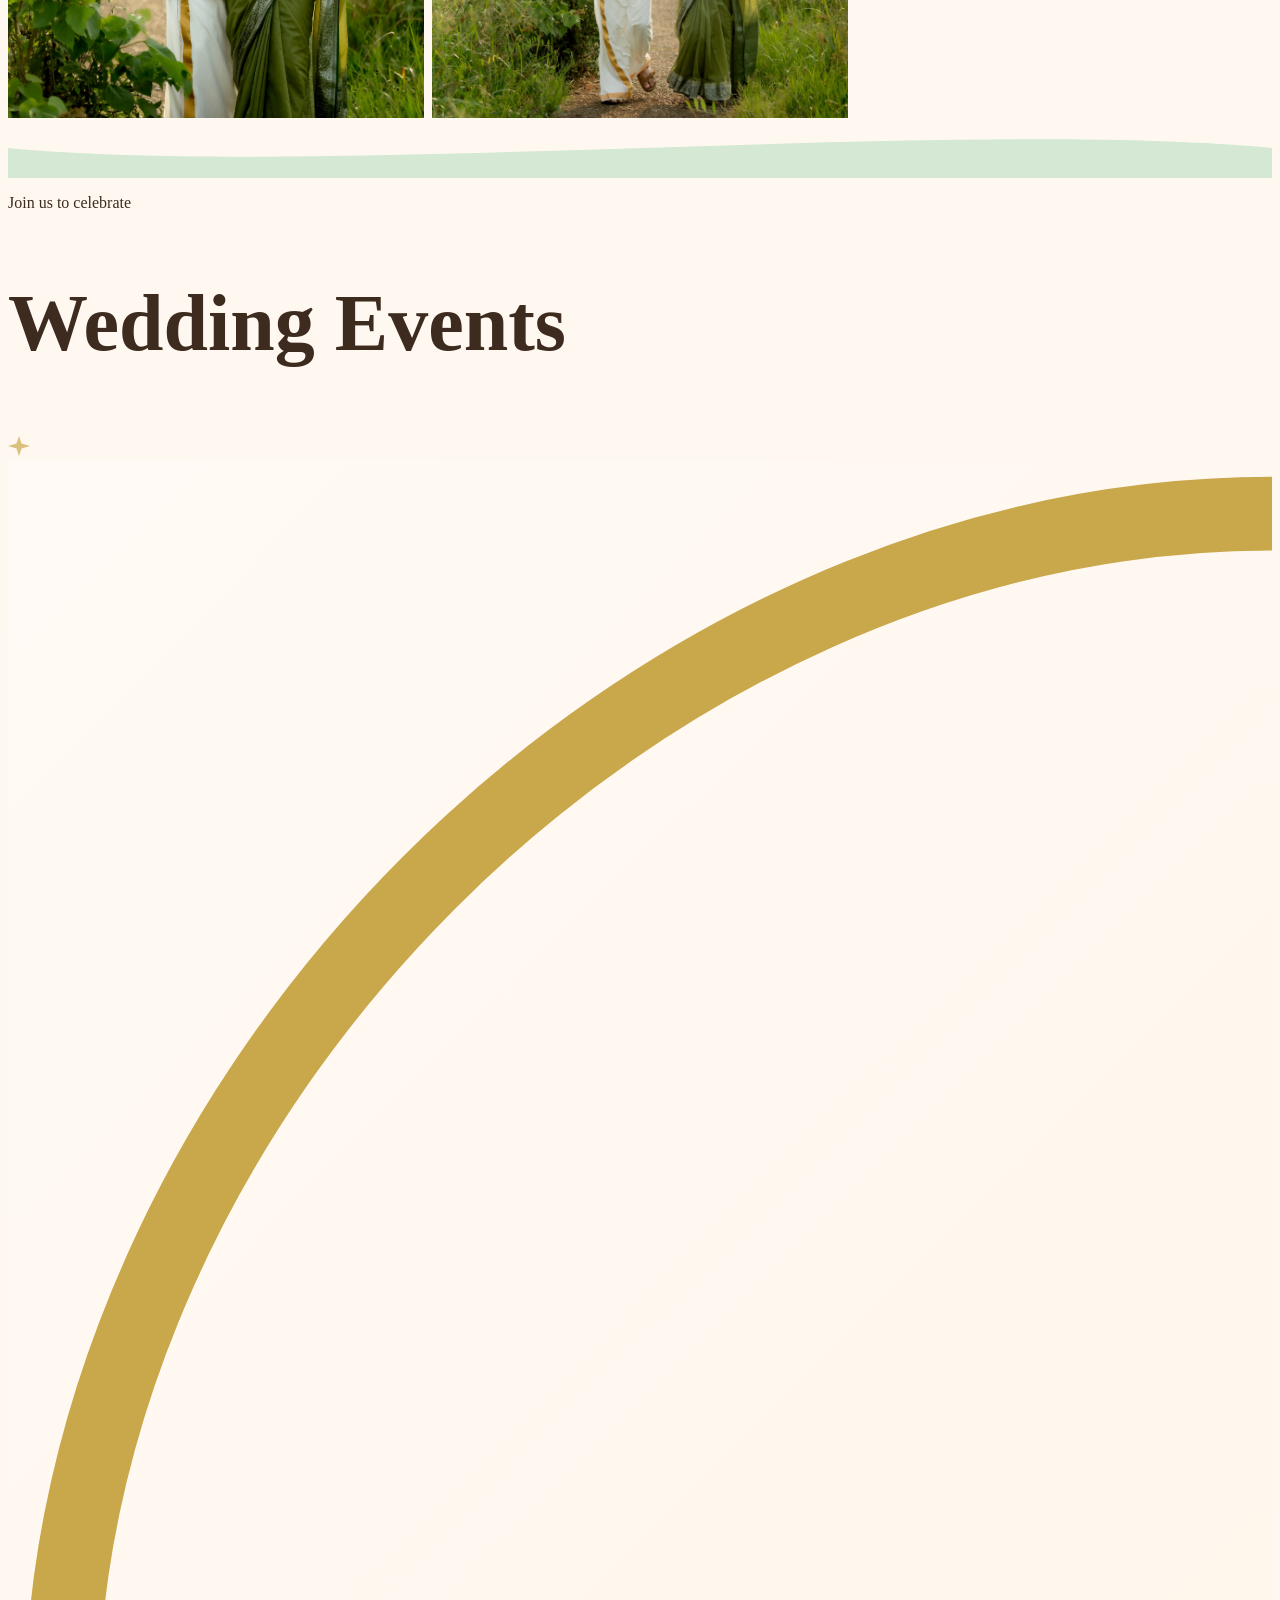
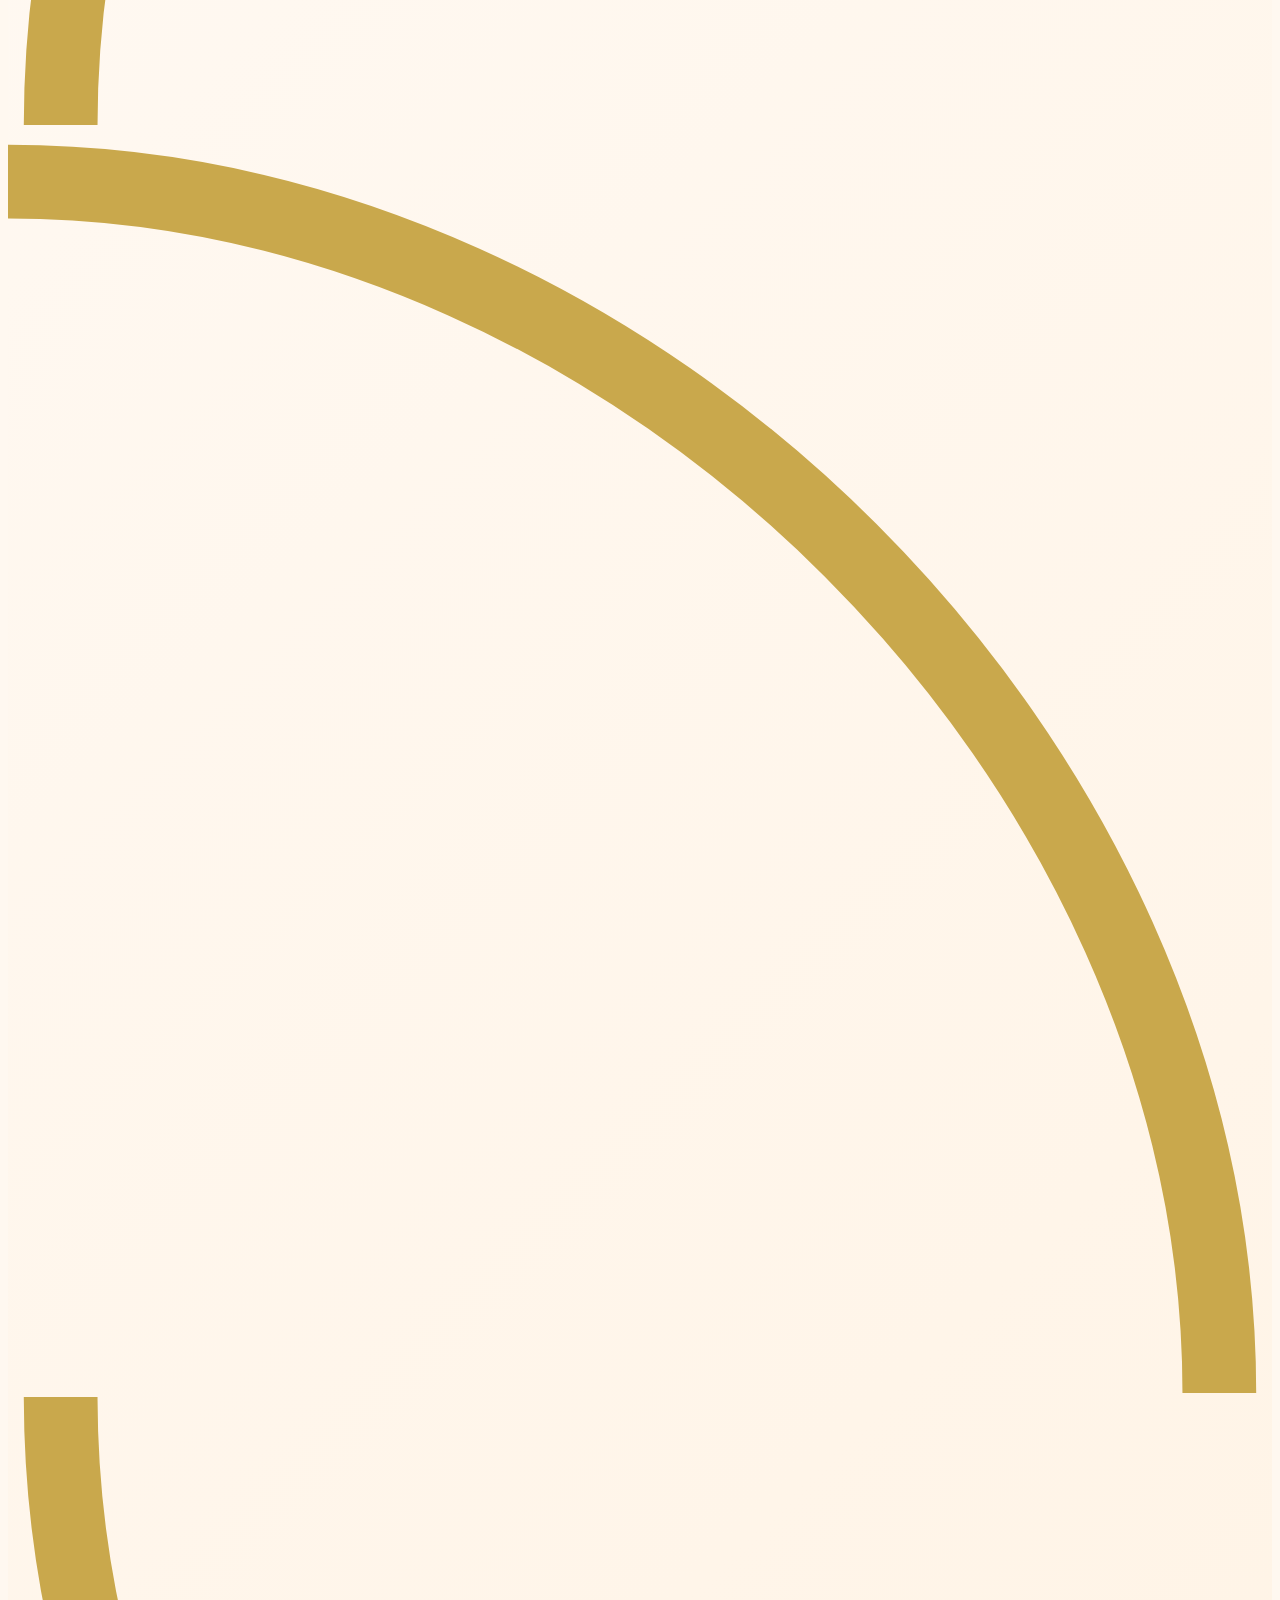
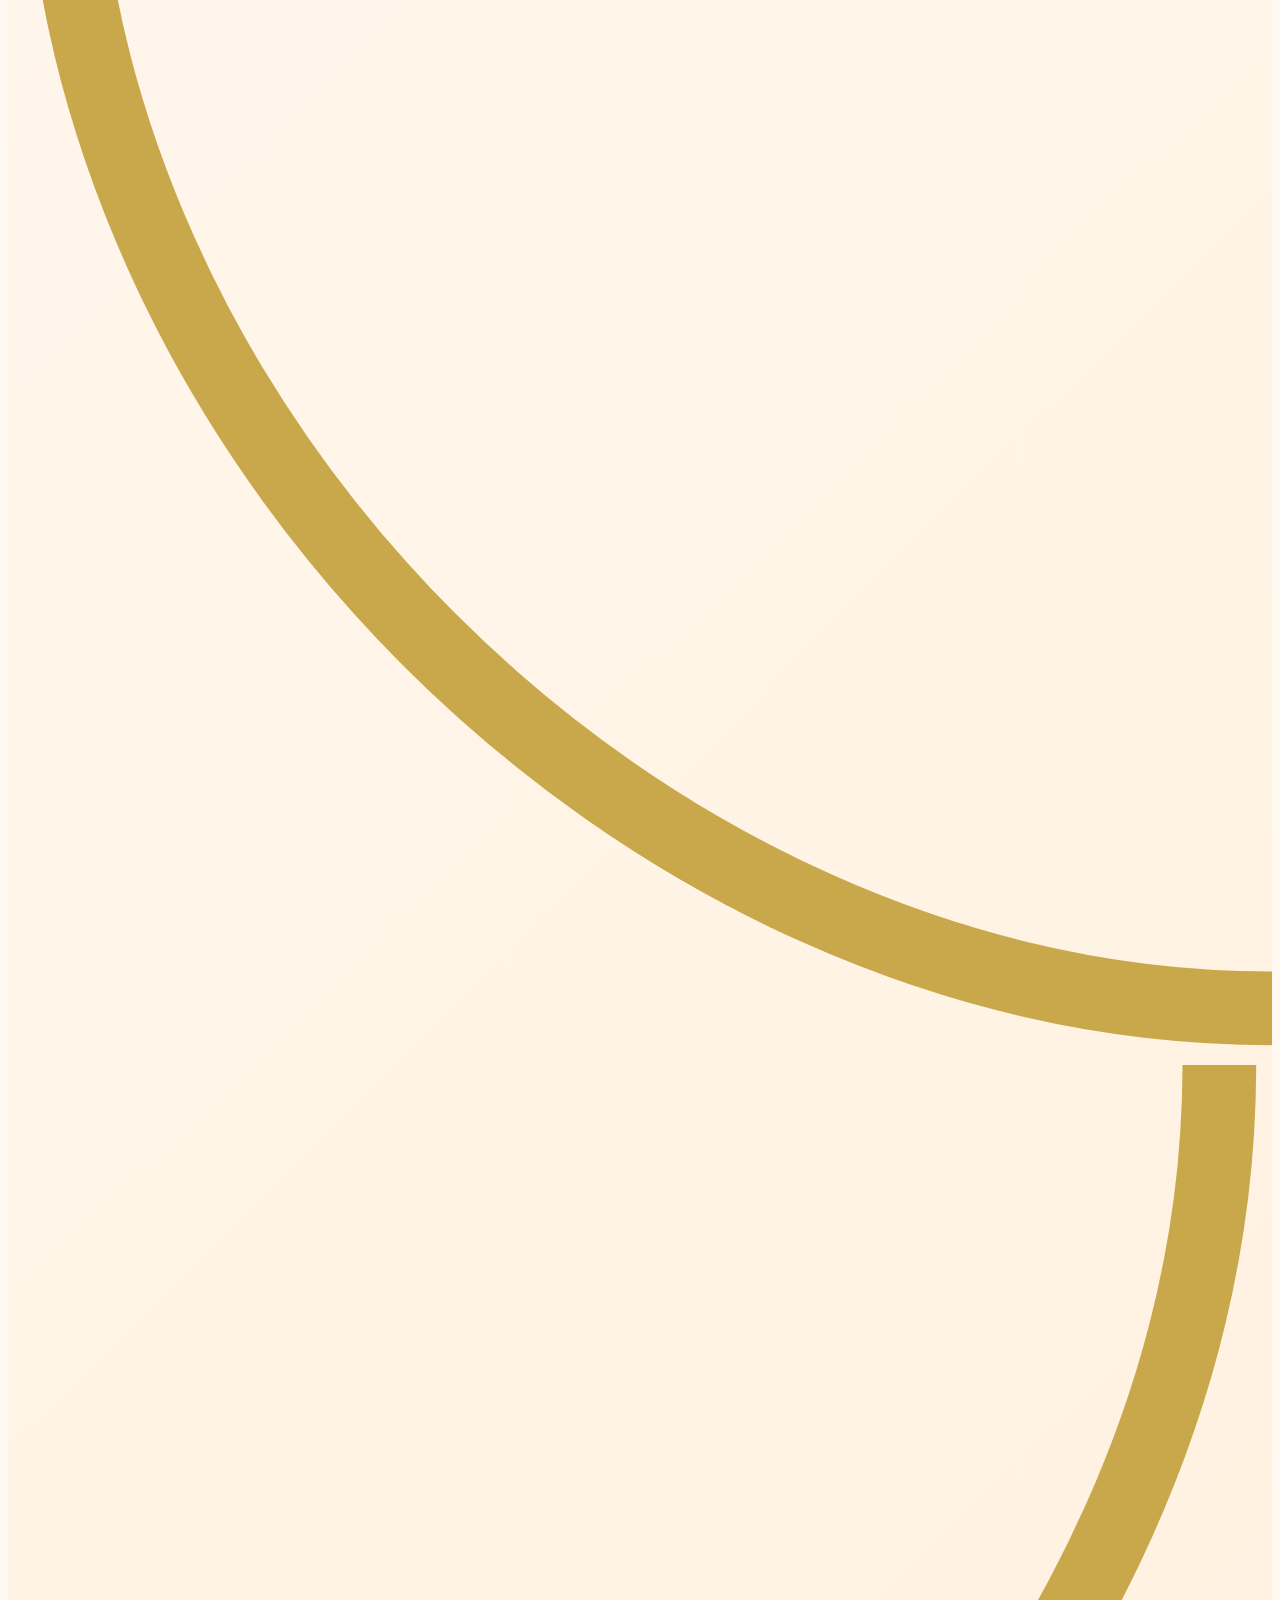
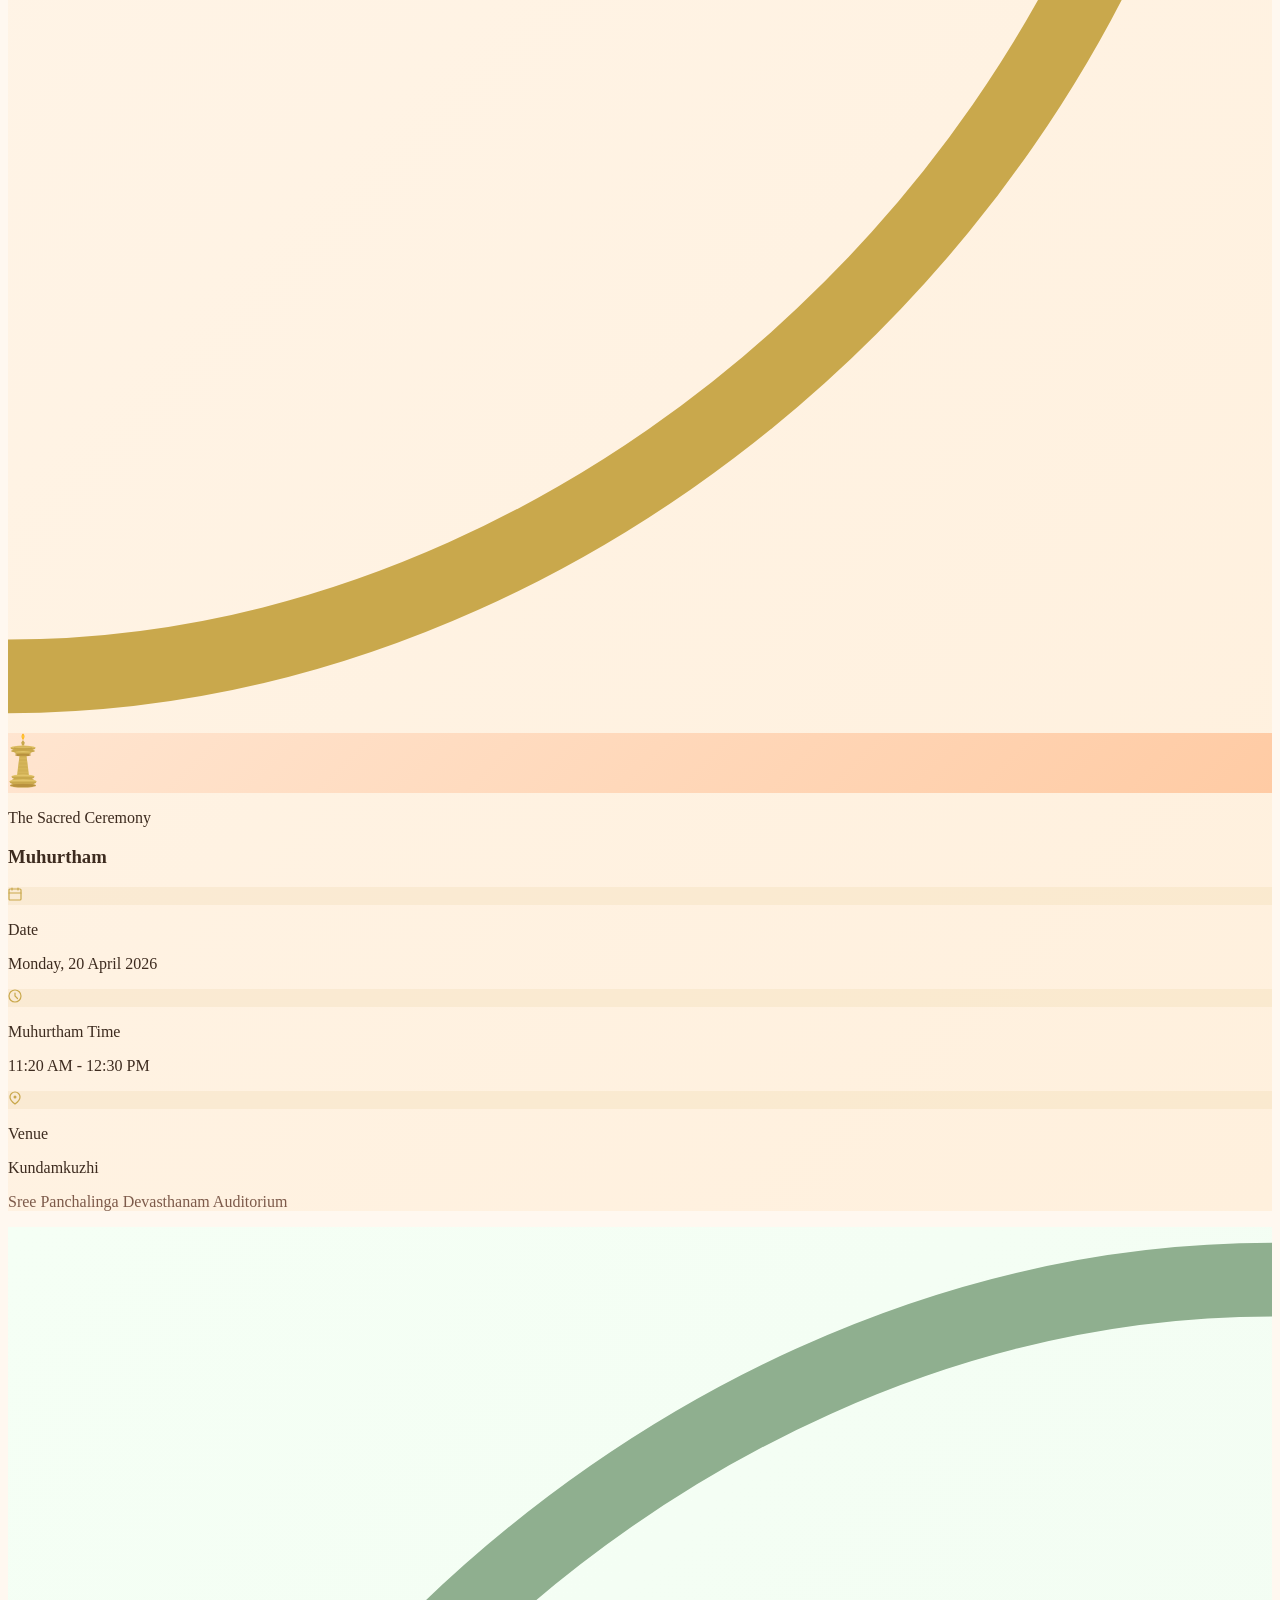
==== commit 5d82c8c2: "feat: integrate Mixpanel for enhanced user interaction tracking across the site" ====
--- a/index.html
+++ b/index.html
@@ -33,6 +33,17 @@
   <script src="https://cdn.tailwindcss.com"></script>
   <script src="js/tailwind-config.js"></script>
   <link rel="stylesheet" href="css/styles.css">
+
+  <script src="https://cdn.mxpnl.com/libs/mixpanel-2-latest.min.js"></script>
+  <script>
+    mixpanel.init("0228f13e6e29e842982fe07663e665ef", {
+      debug: true,
+      track_pageview: true,
+      persistence: "localStorage",
+      autocapture: true,
+      record_sessions_percent: 100
+    });
+  </script>
 </head>
 <body class="font-body">
 
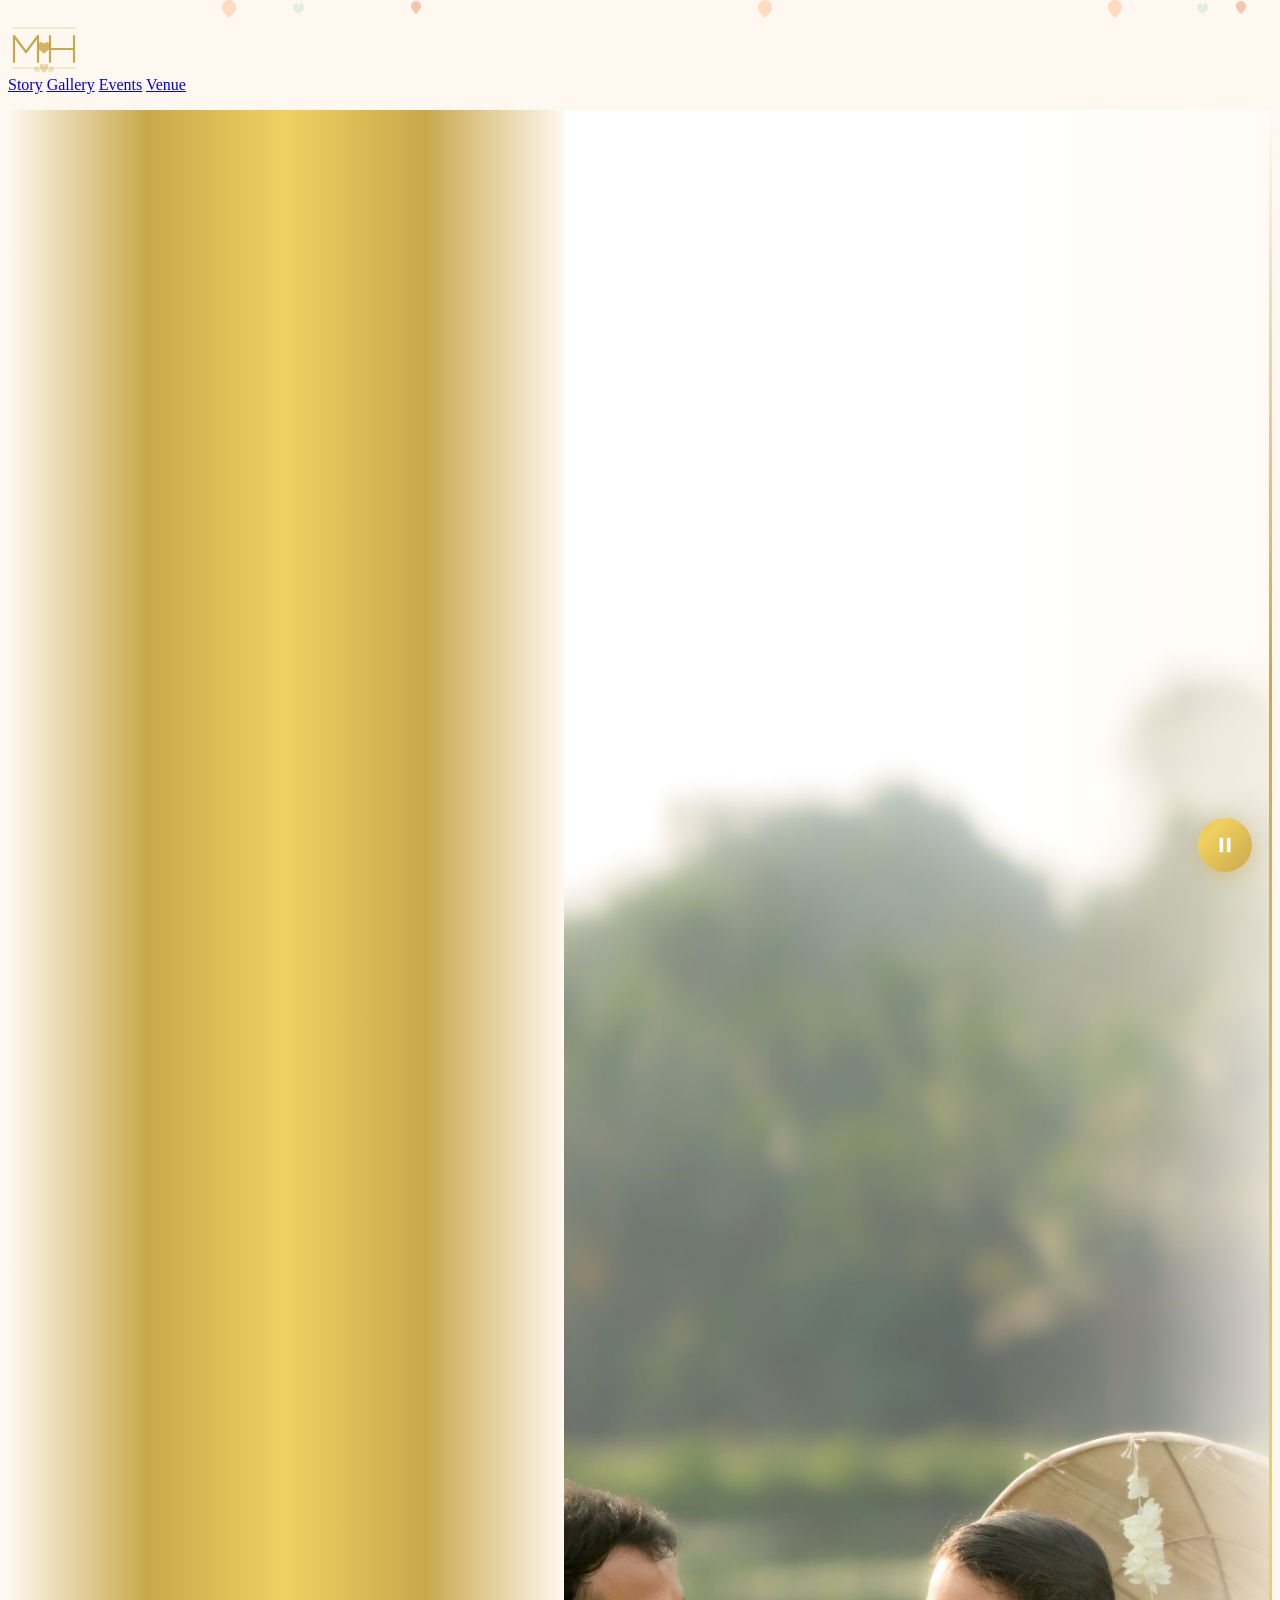
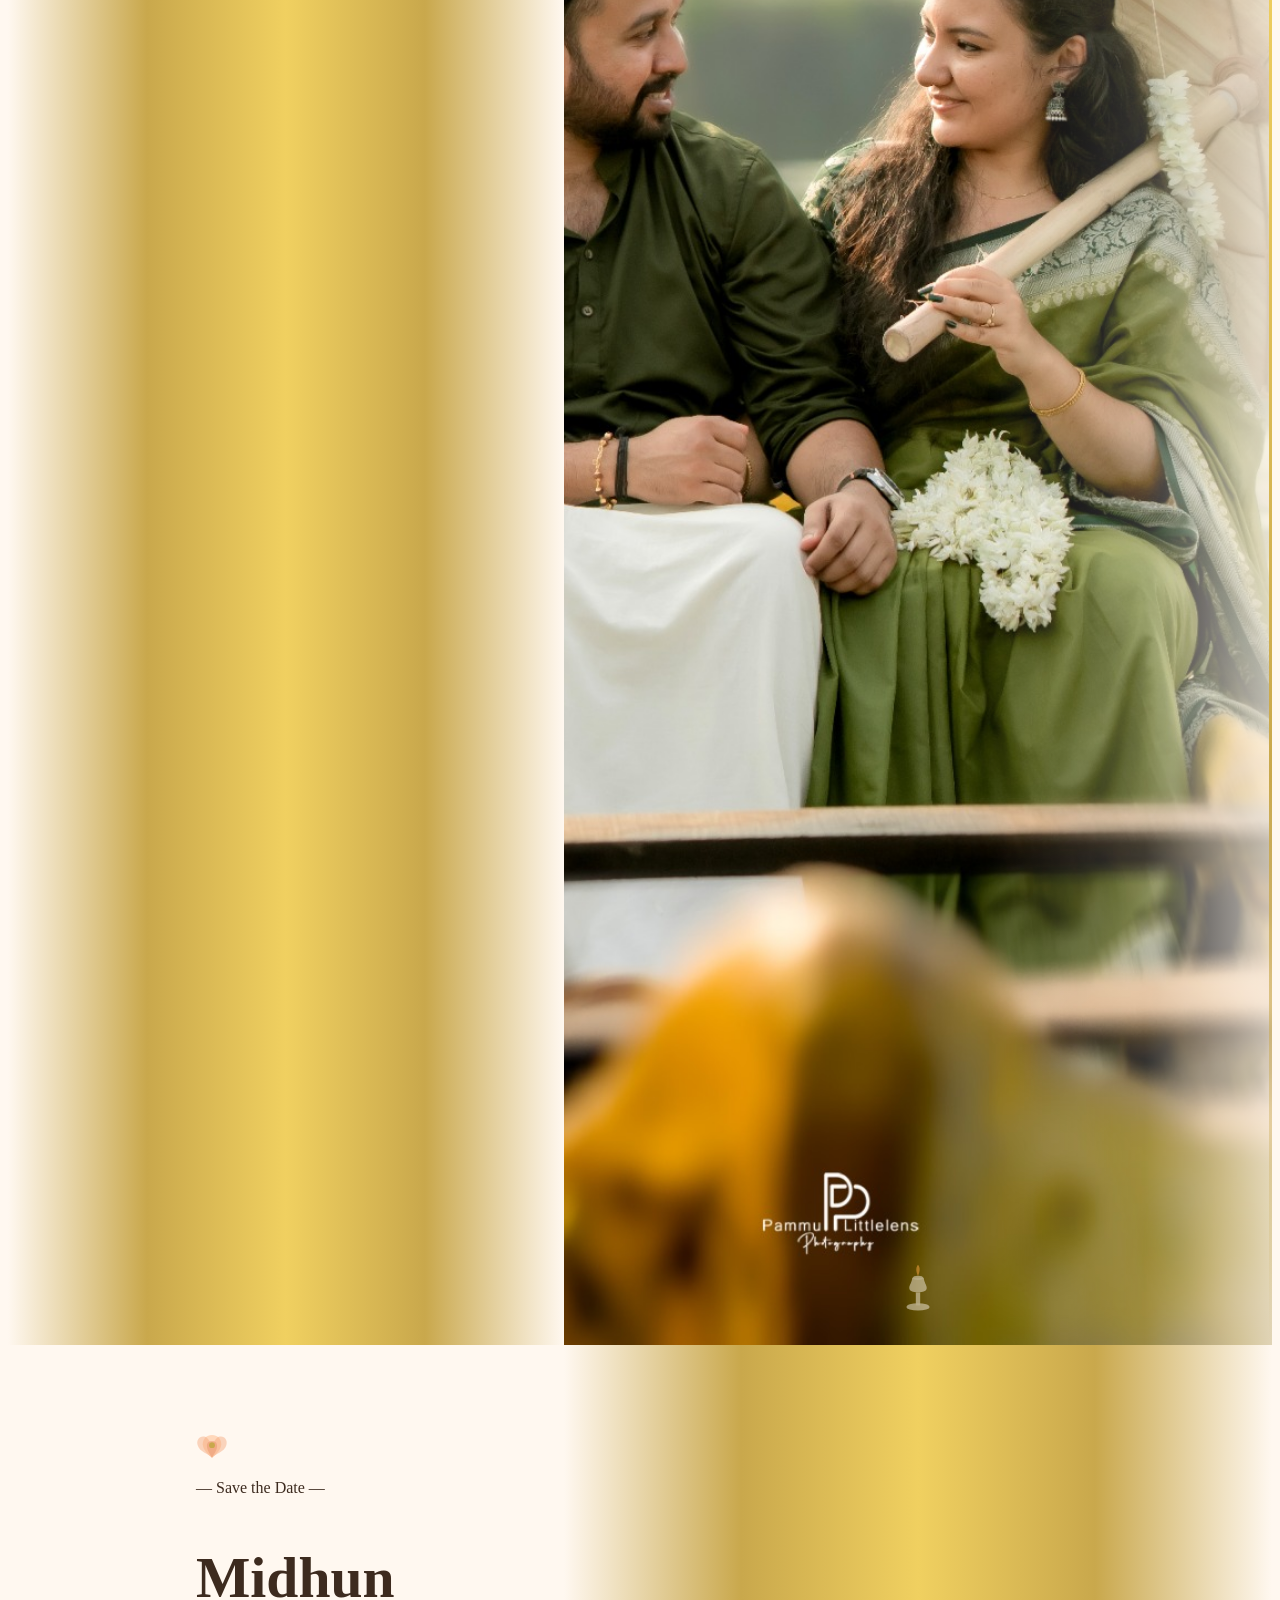
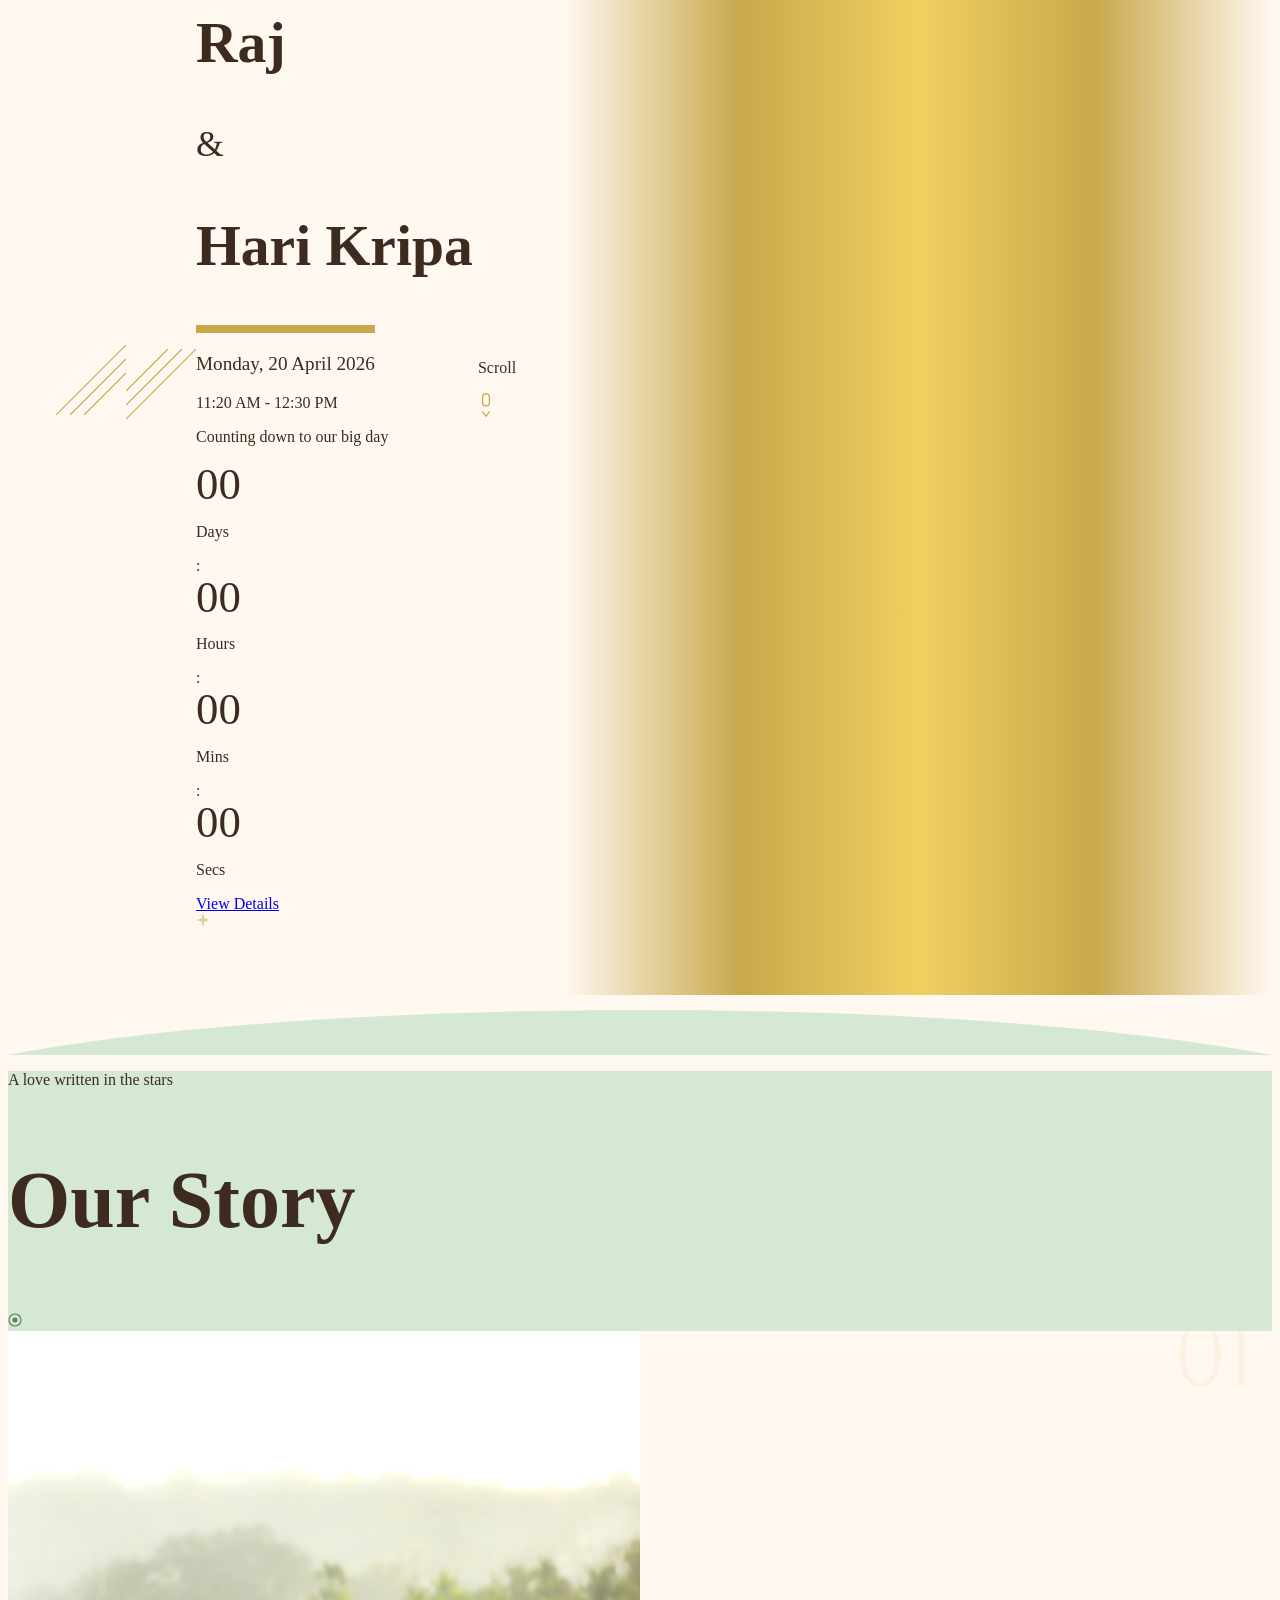
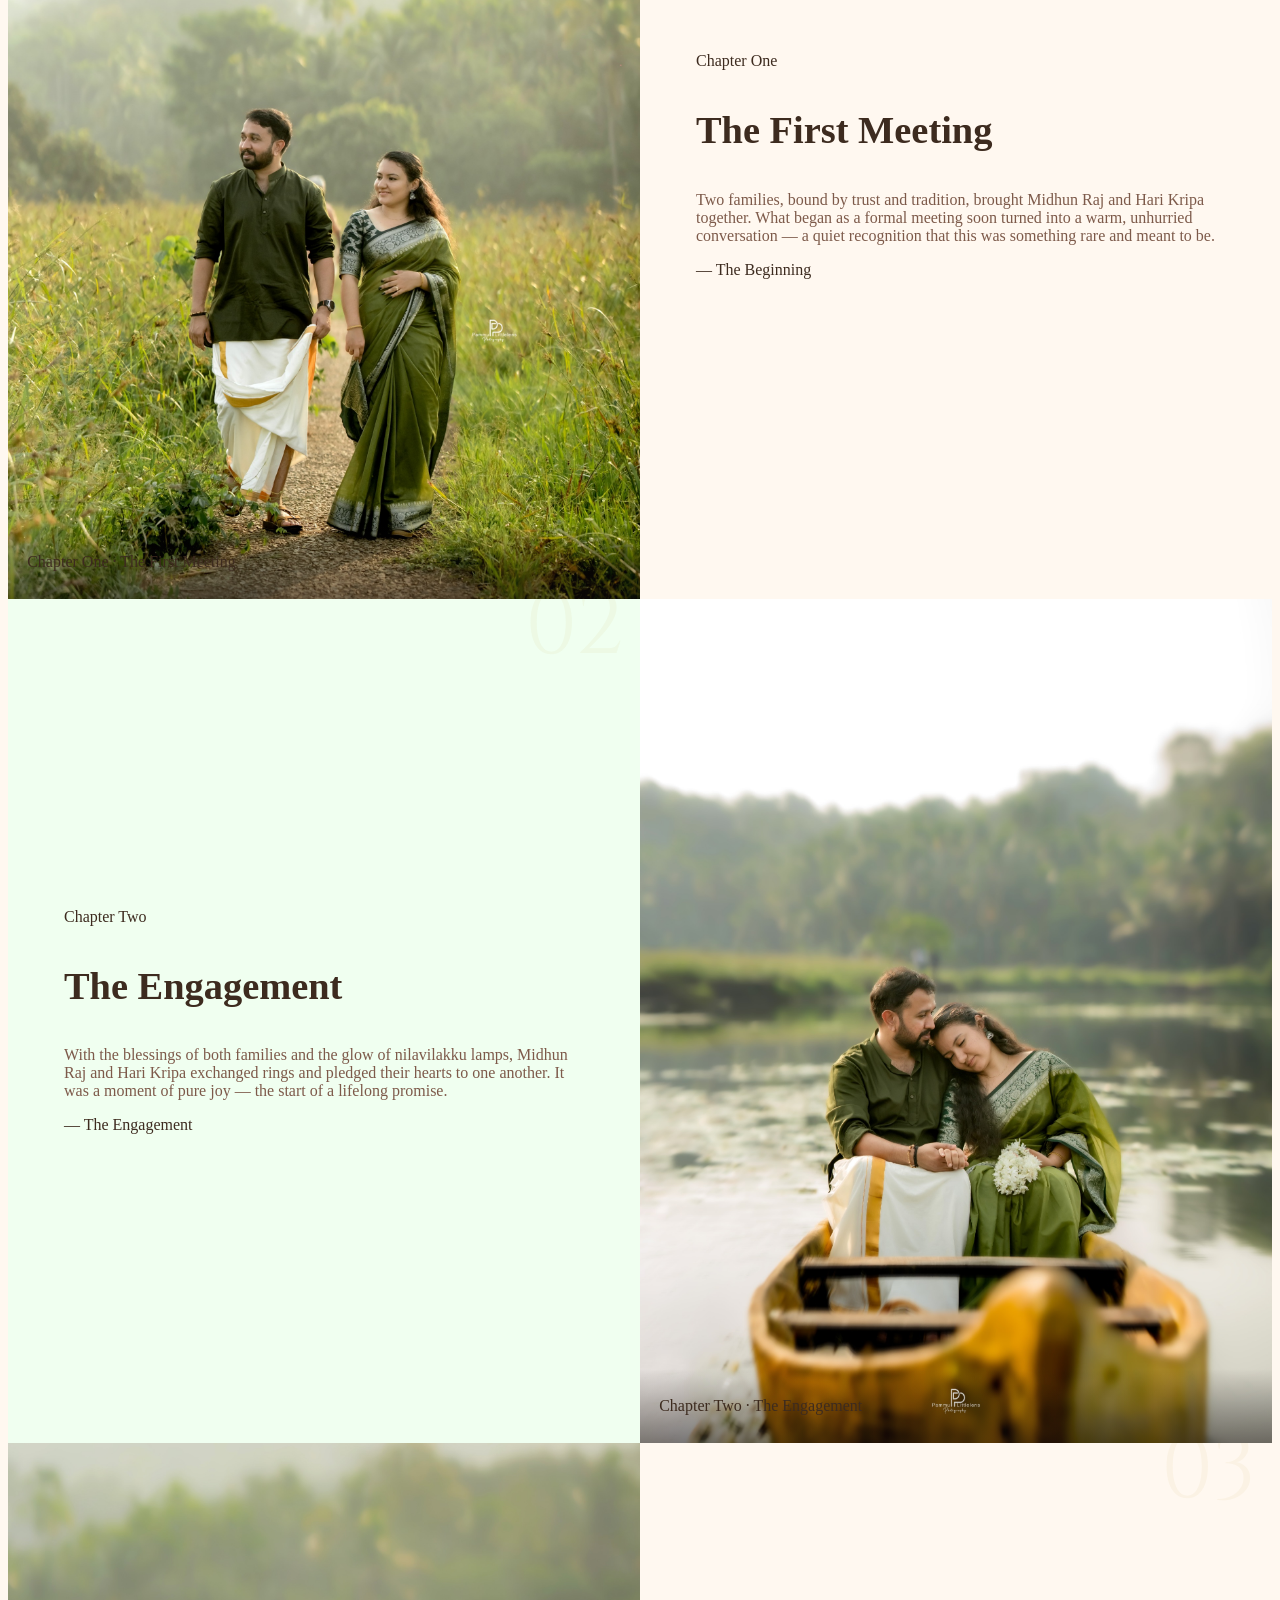
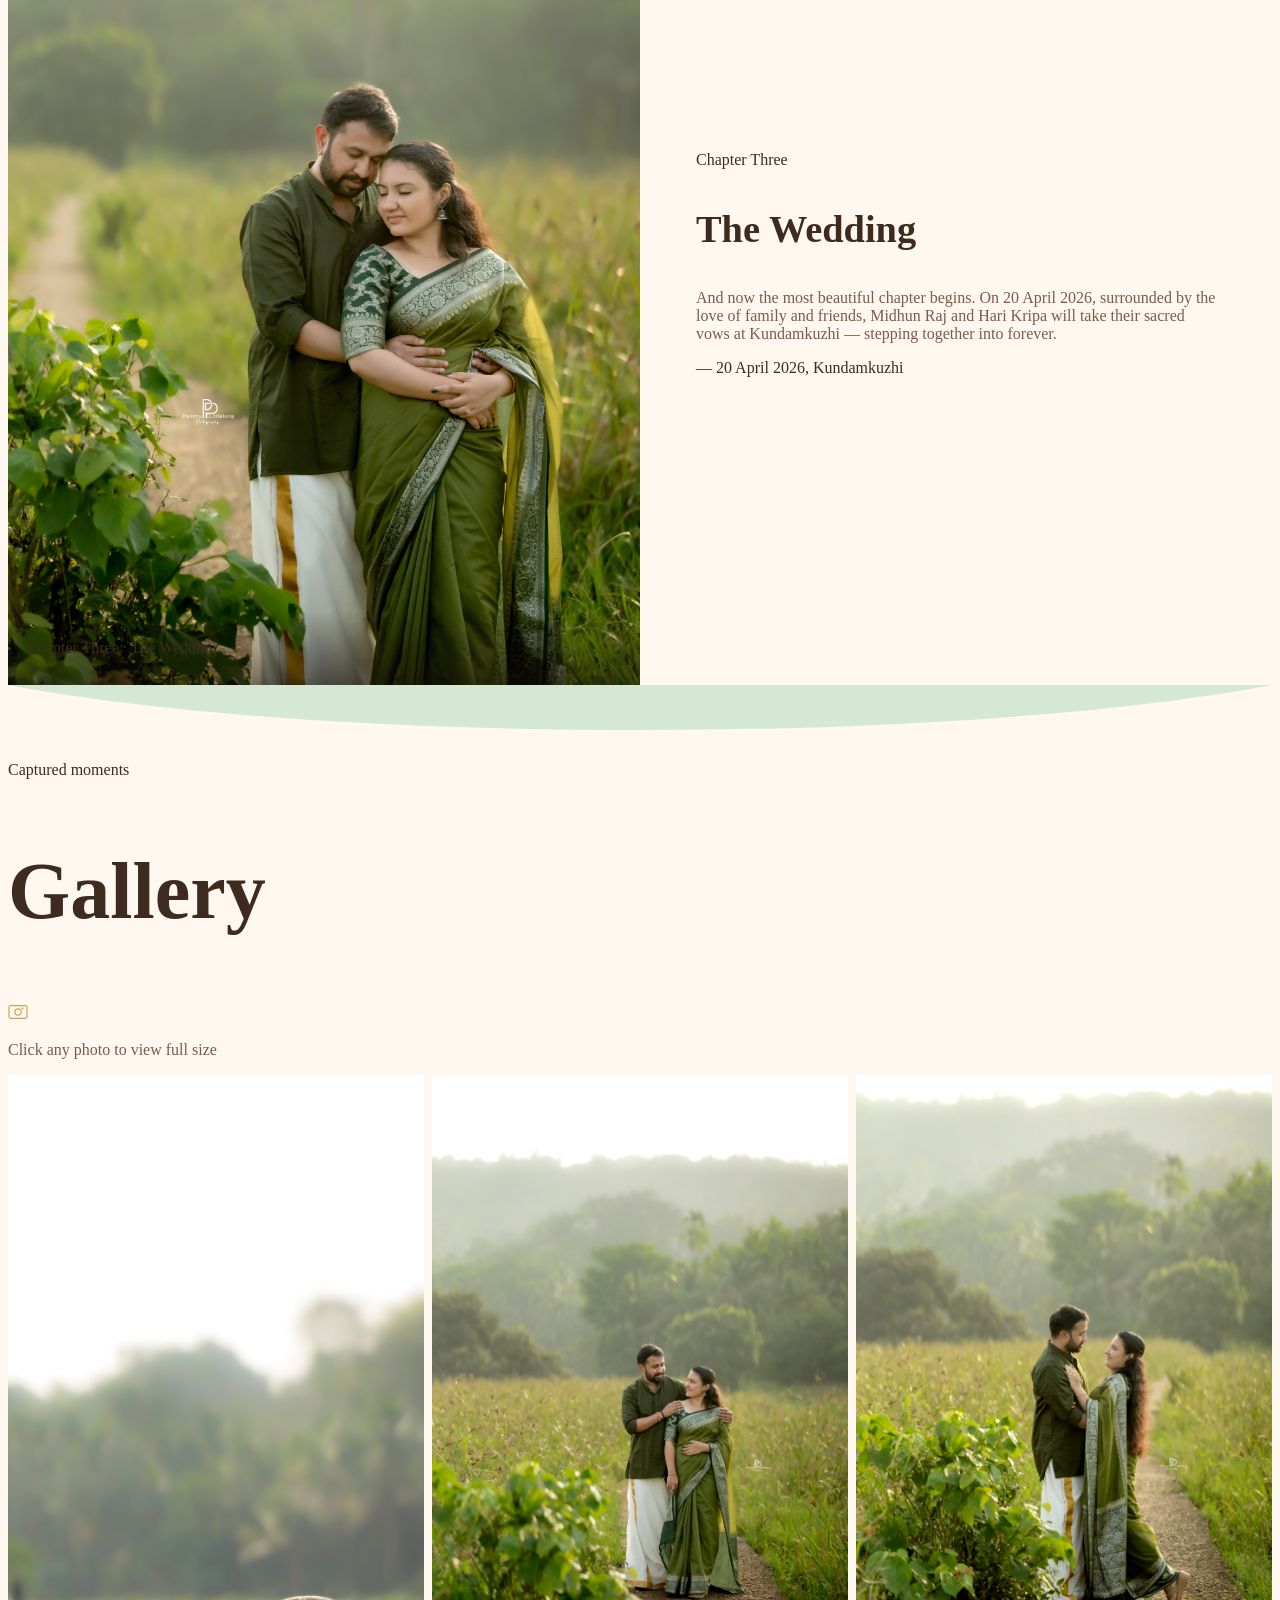
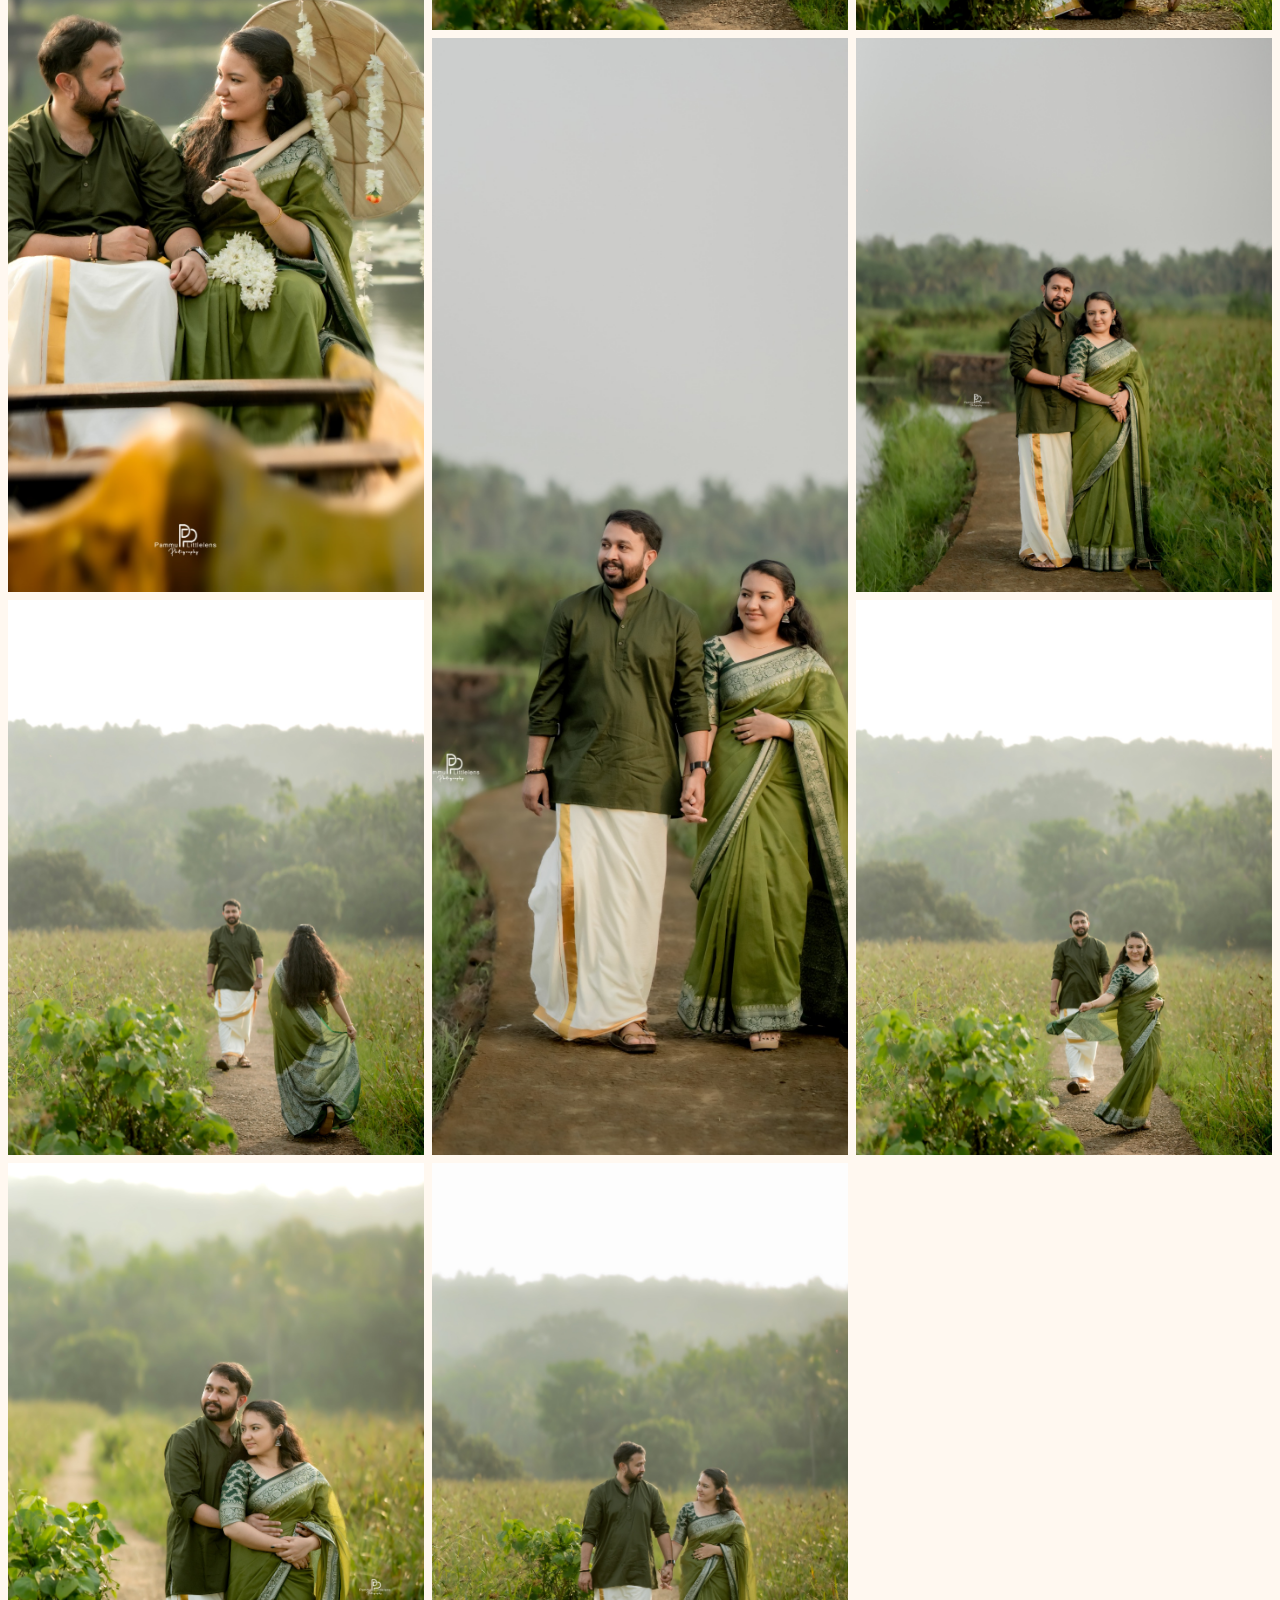
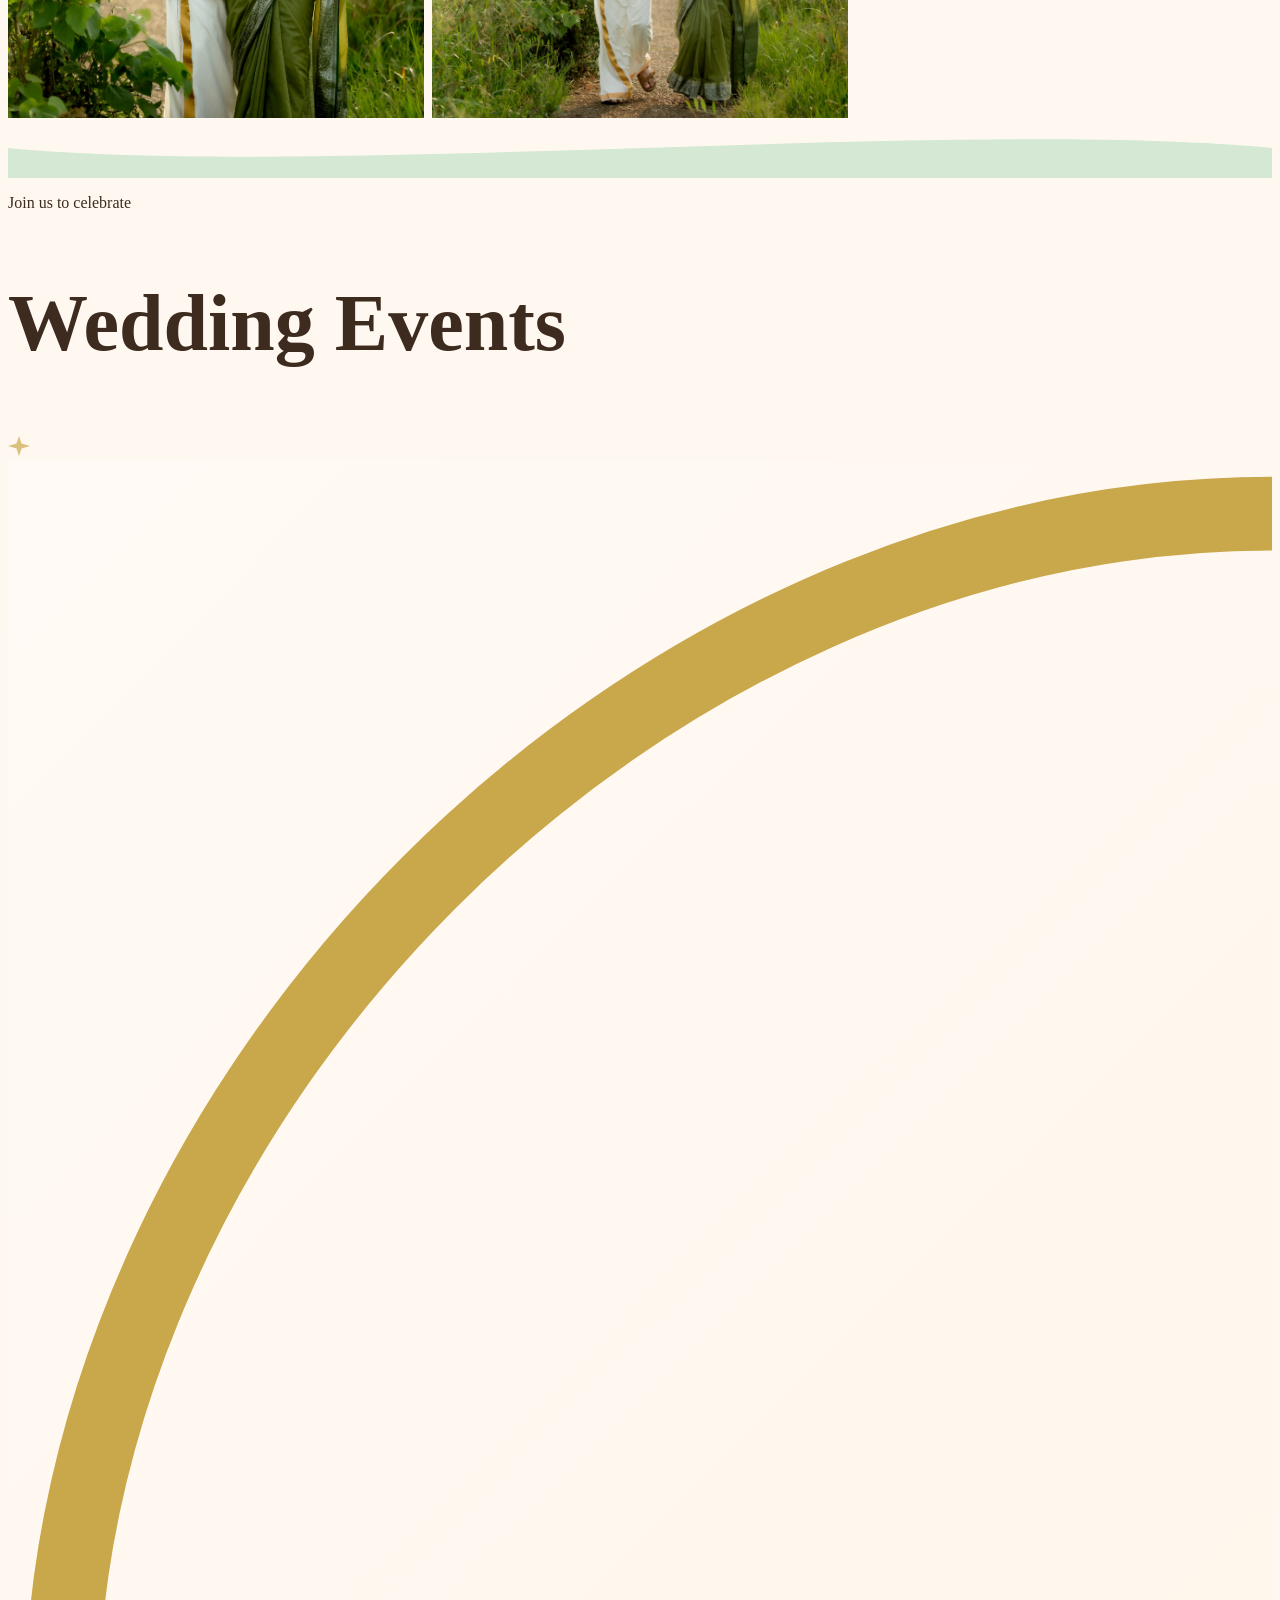
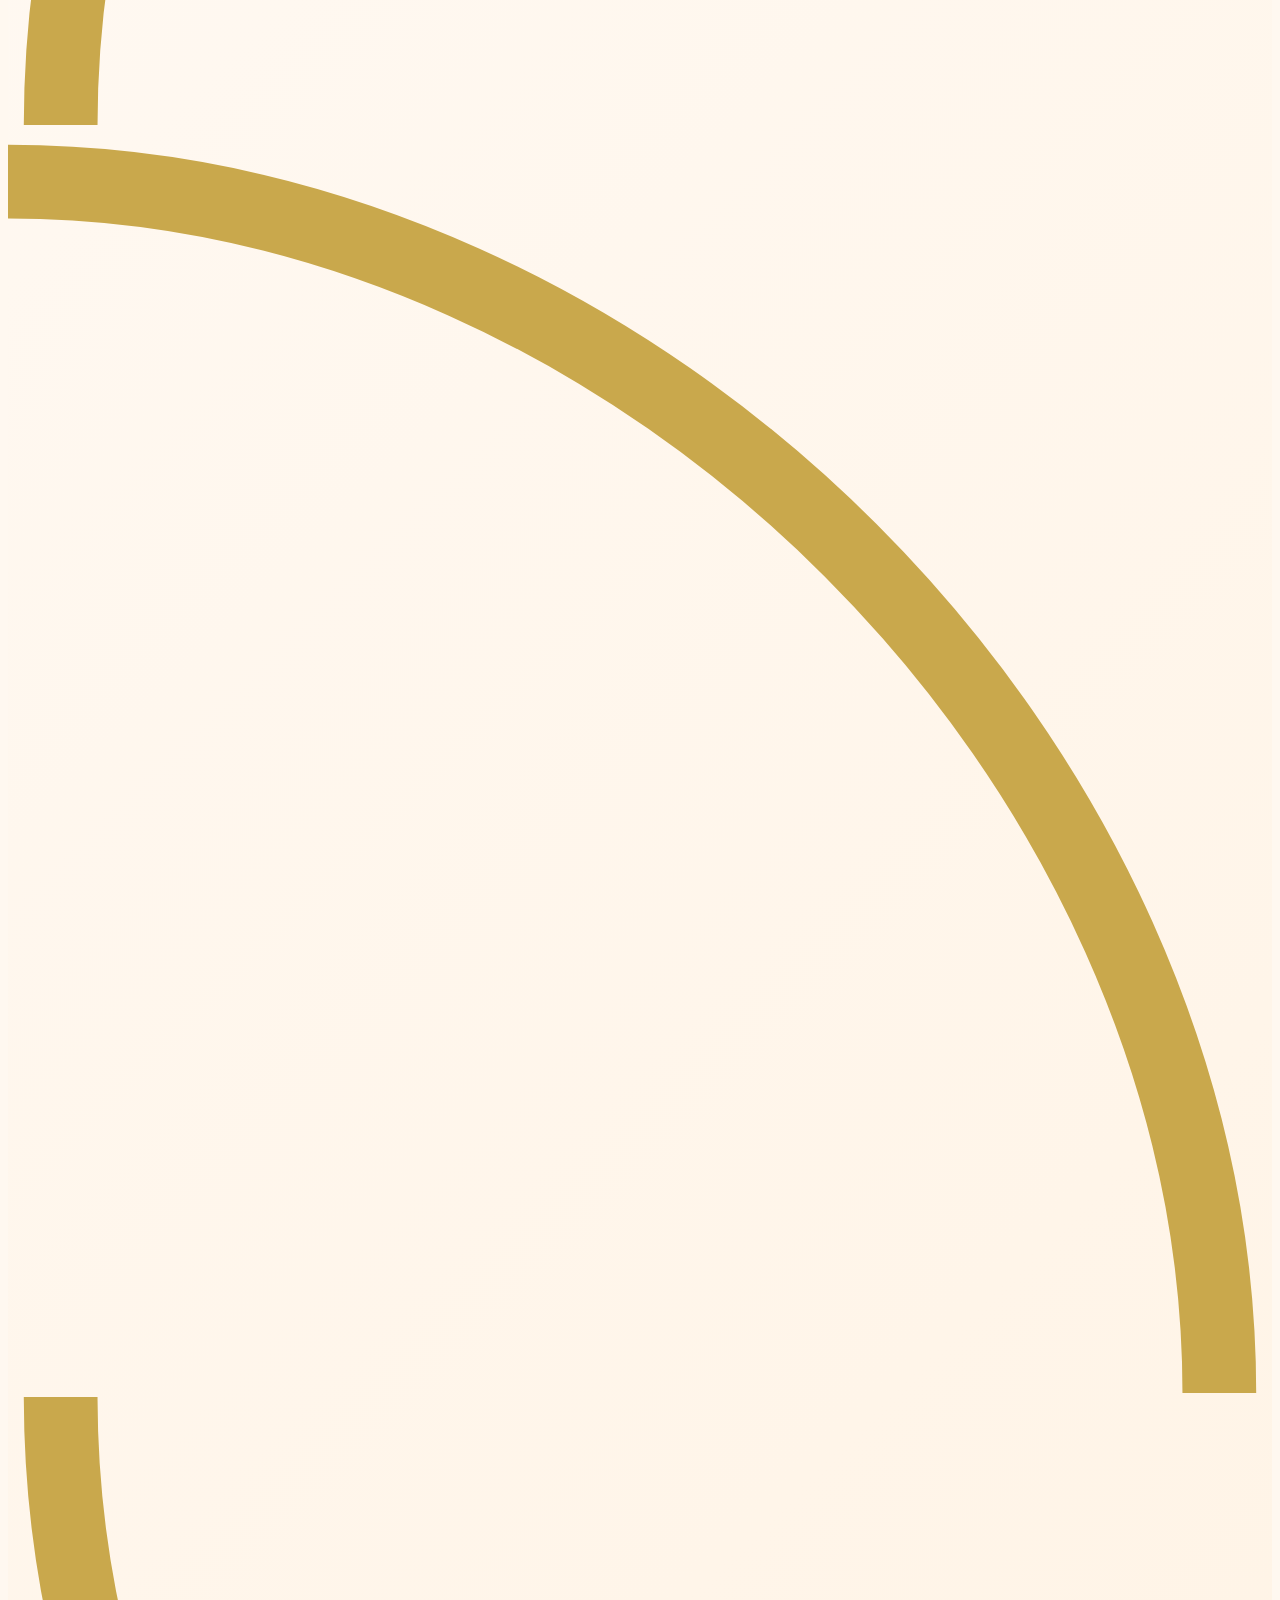
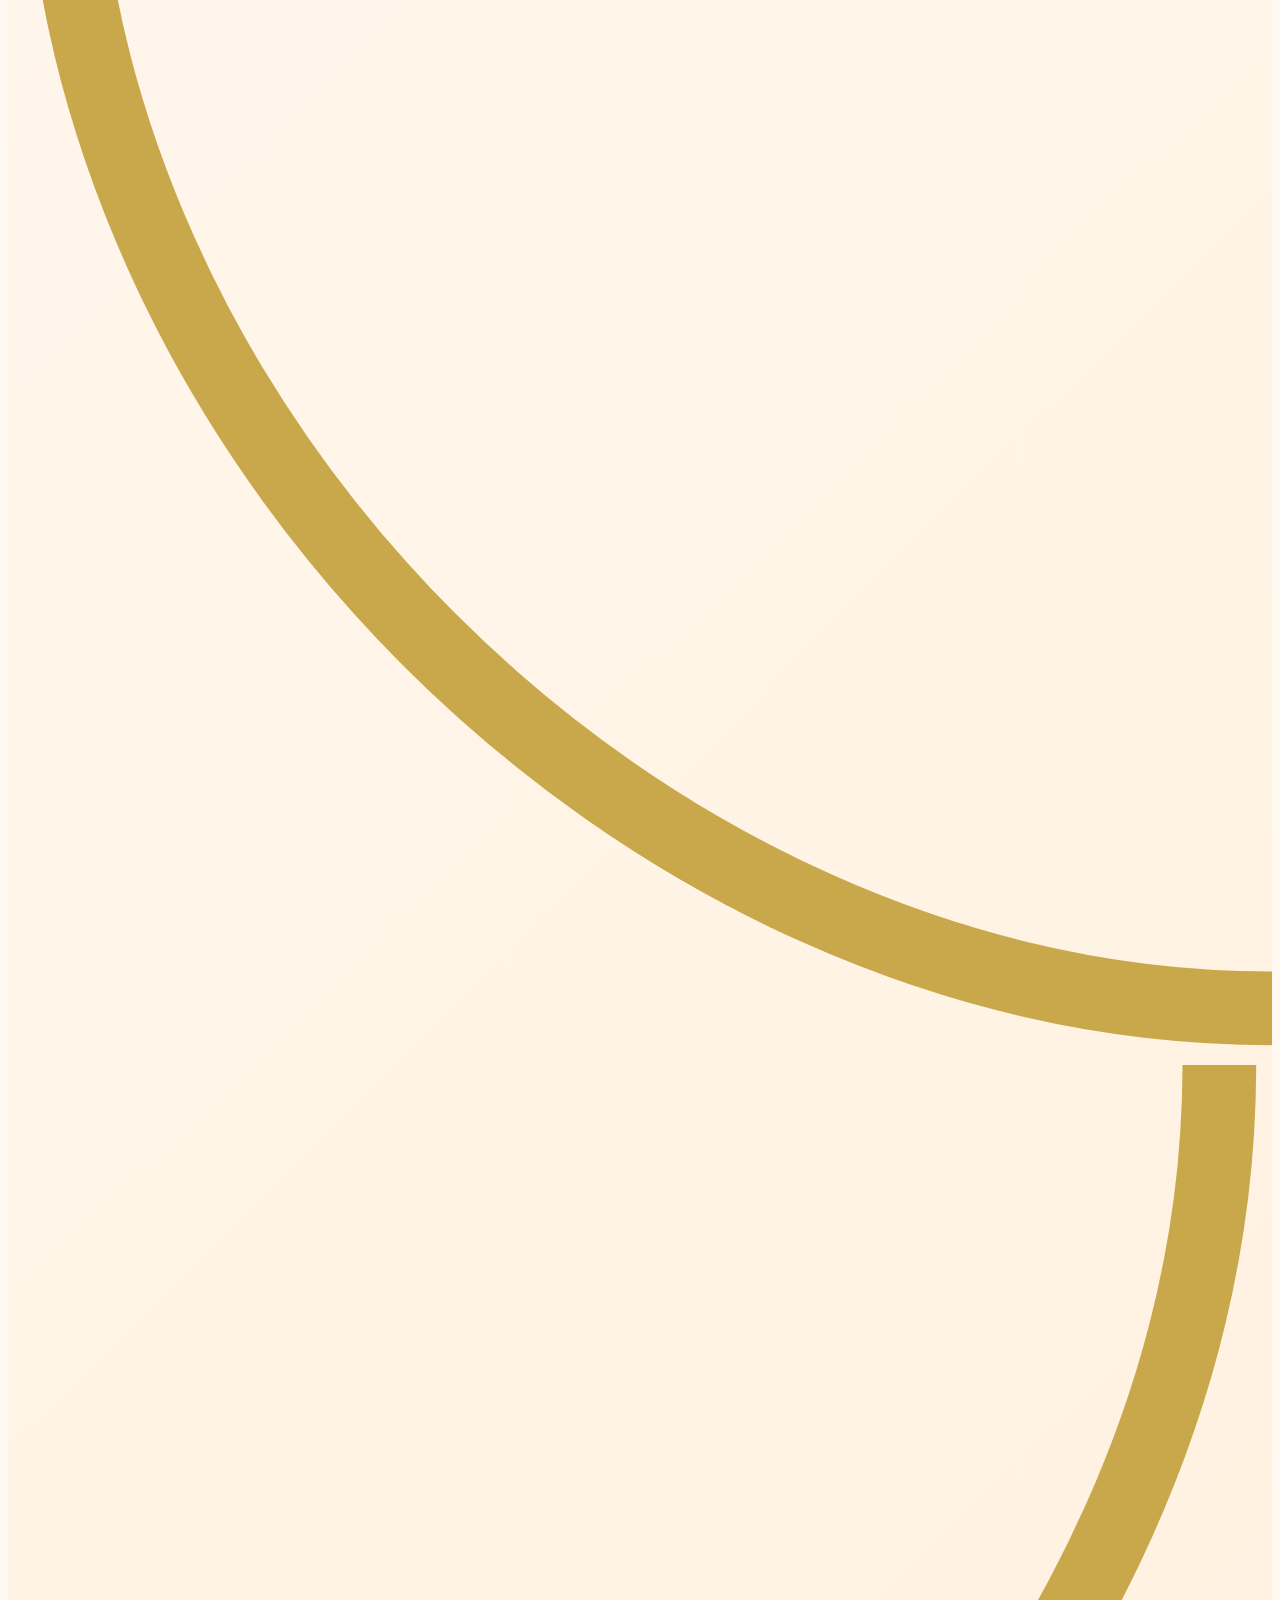
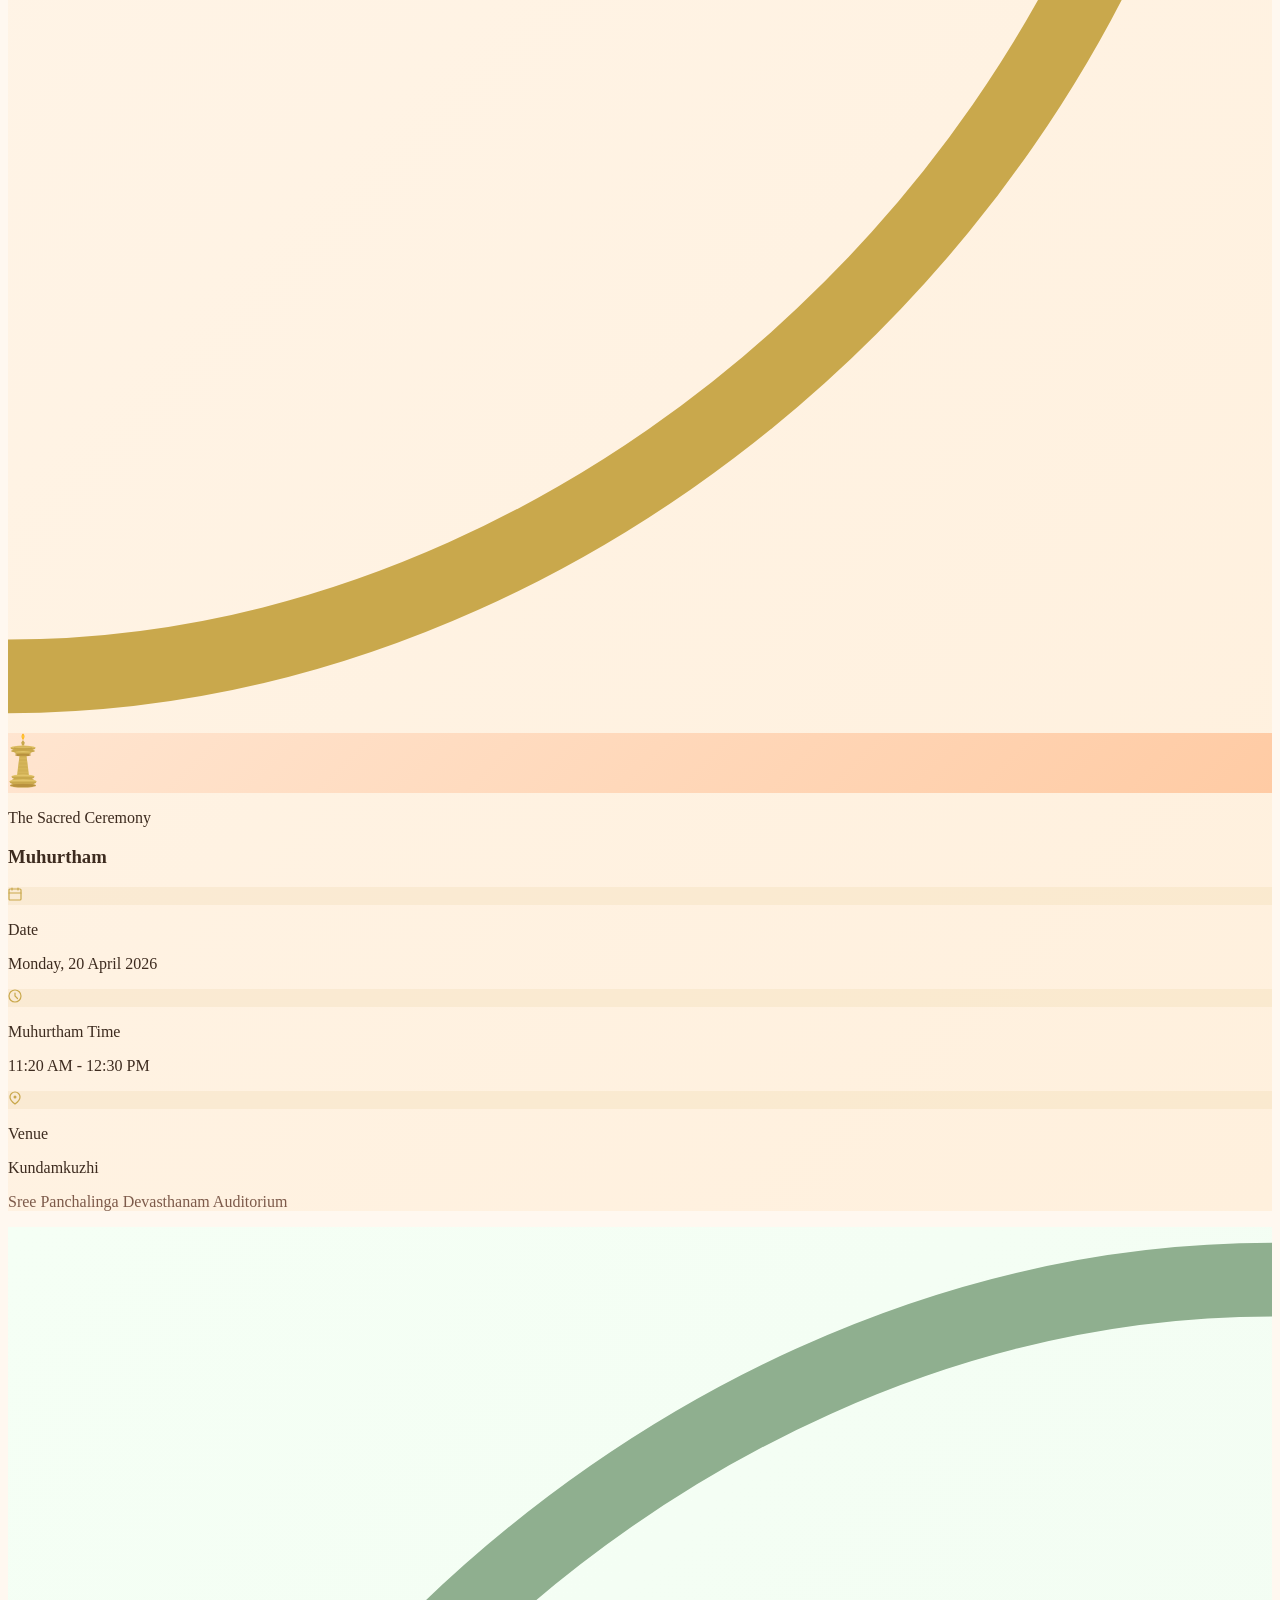
==== commit 5b407cdb: "Fix Mixpanel async snippet" ====
--- a/index.html
+++ b/index.html
@@ -34,15 +34,9 @@
   <script src="js/tailwind-config.js"></script>
   <link rel="stylesheet" href="css/styles.css">
 
-  <script src="https://cdn.mxpnl.com/libs/mixpanel-2-latest.min.js"></script>
-  <script>
-    mixpanel.init("0228f13e6e29e842982fe07663e665ef", {
-      debug: true,
-      track_pageview: true,
-      persistence: "localStorage",
-      autocapture: true,
-      record_sessions_percent: 100
-    });
+  <script type="text/javascript">
+  (function(c,a){window.mixpanel=a;var b,d,h,e;b=c.createElement("script");b.type="text/javascript";b.async=!0;b.src=("https:"===c.location.protocol?"https:":"http:")+"//cdn.mxpnl.com/libs/mixpanel-2-latest.min.js";d=c.getElementsByTagName("script")[0];d.parentNode.insertBefore(b,d);a._i=[];a.init=function(b,c,f){function d(a,b){var c=b.split(".");2==c.length&&(a=a[c[0]],b=c[1]);a[b]=function(){a.push([b].concat(Array.prototype.slice.call(arguments,0)))}}var g=a;"undefined"!==typeof f?g=a[f]=[]:f="mixpanel";g.people=g.people||[];h="disable track track_pageview track_links track_forms register register_once unregister identify name_tag set_config people.set people.increment".split(" ");for(e=0;e<h.length;e++)d(g,h[e]);a._i.push([b,c,f])};a.__SV=1.1})(document,window.mixpanel||[]);
+  mixpanel.init("0228f13e6e29e842982fe07663e665ef");
   </script>
 </head>
 <body class="font-body">
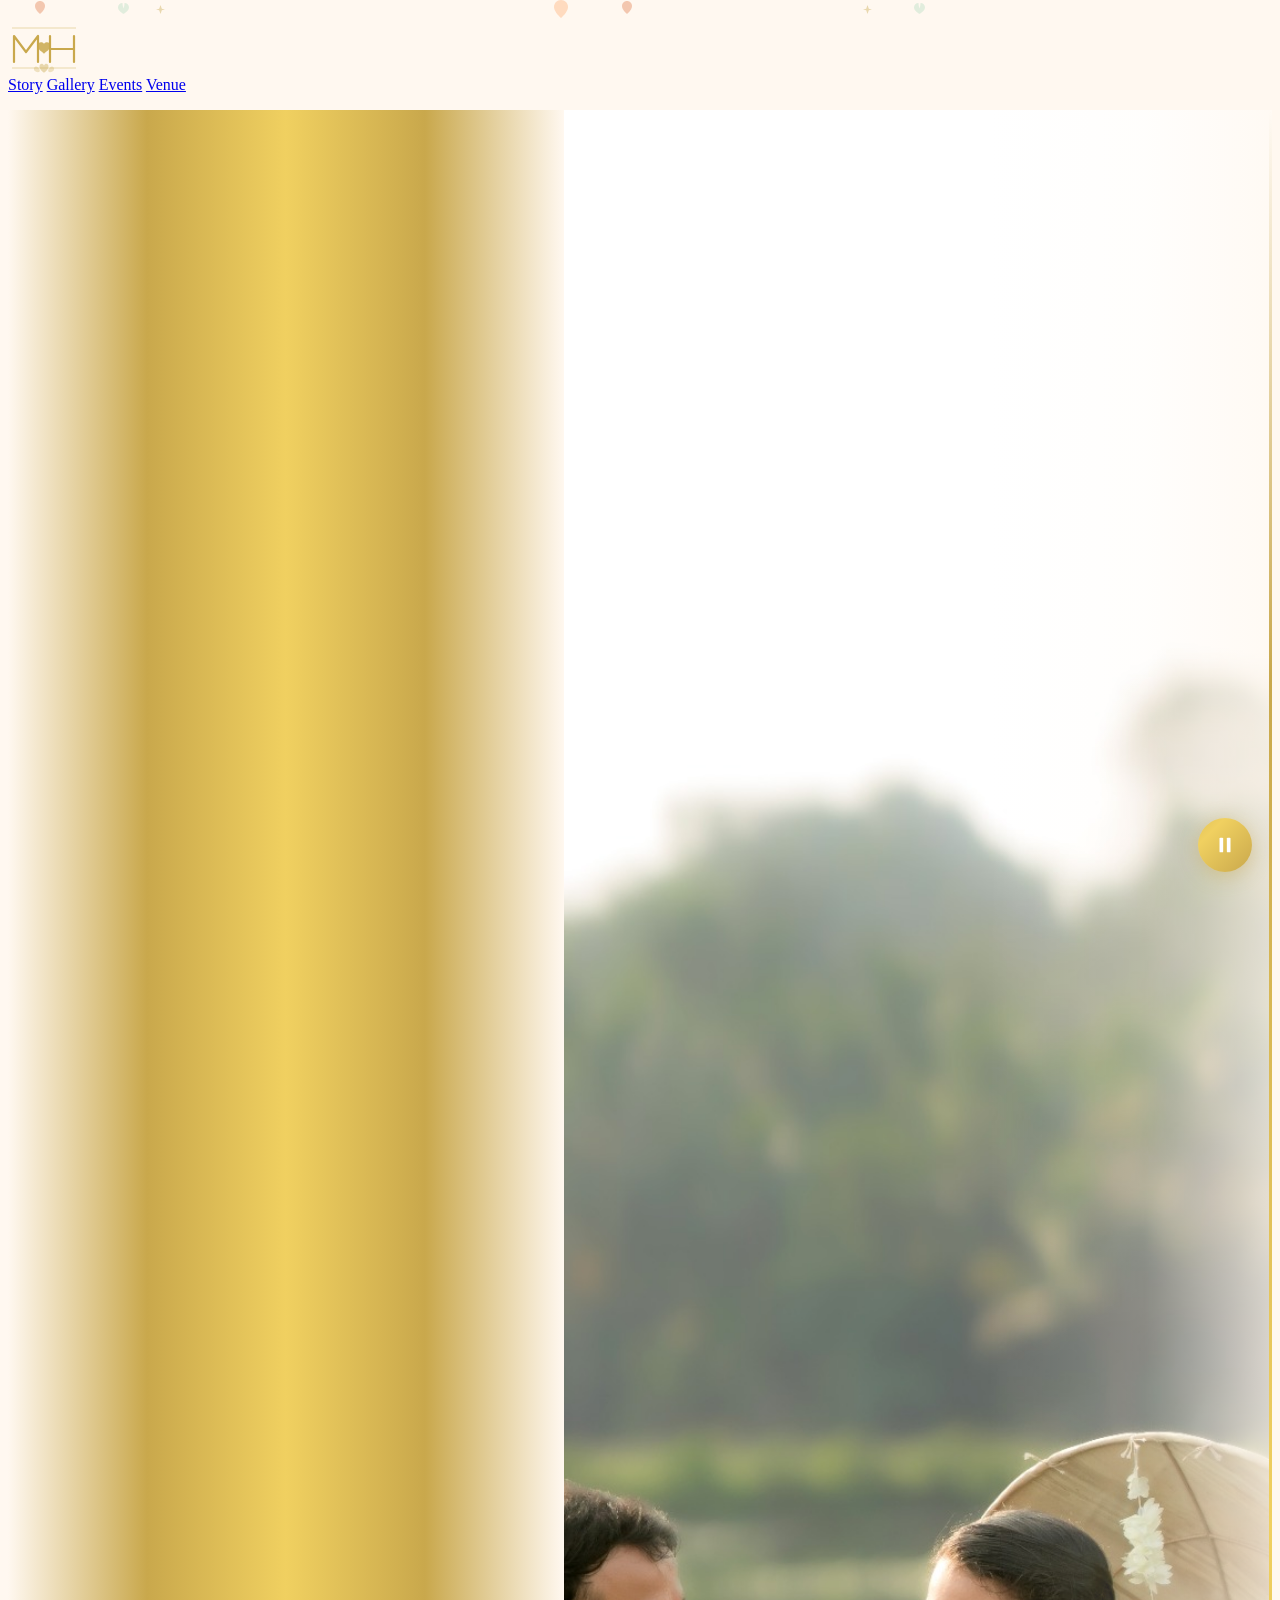
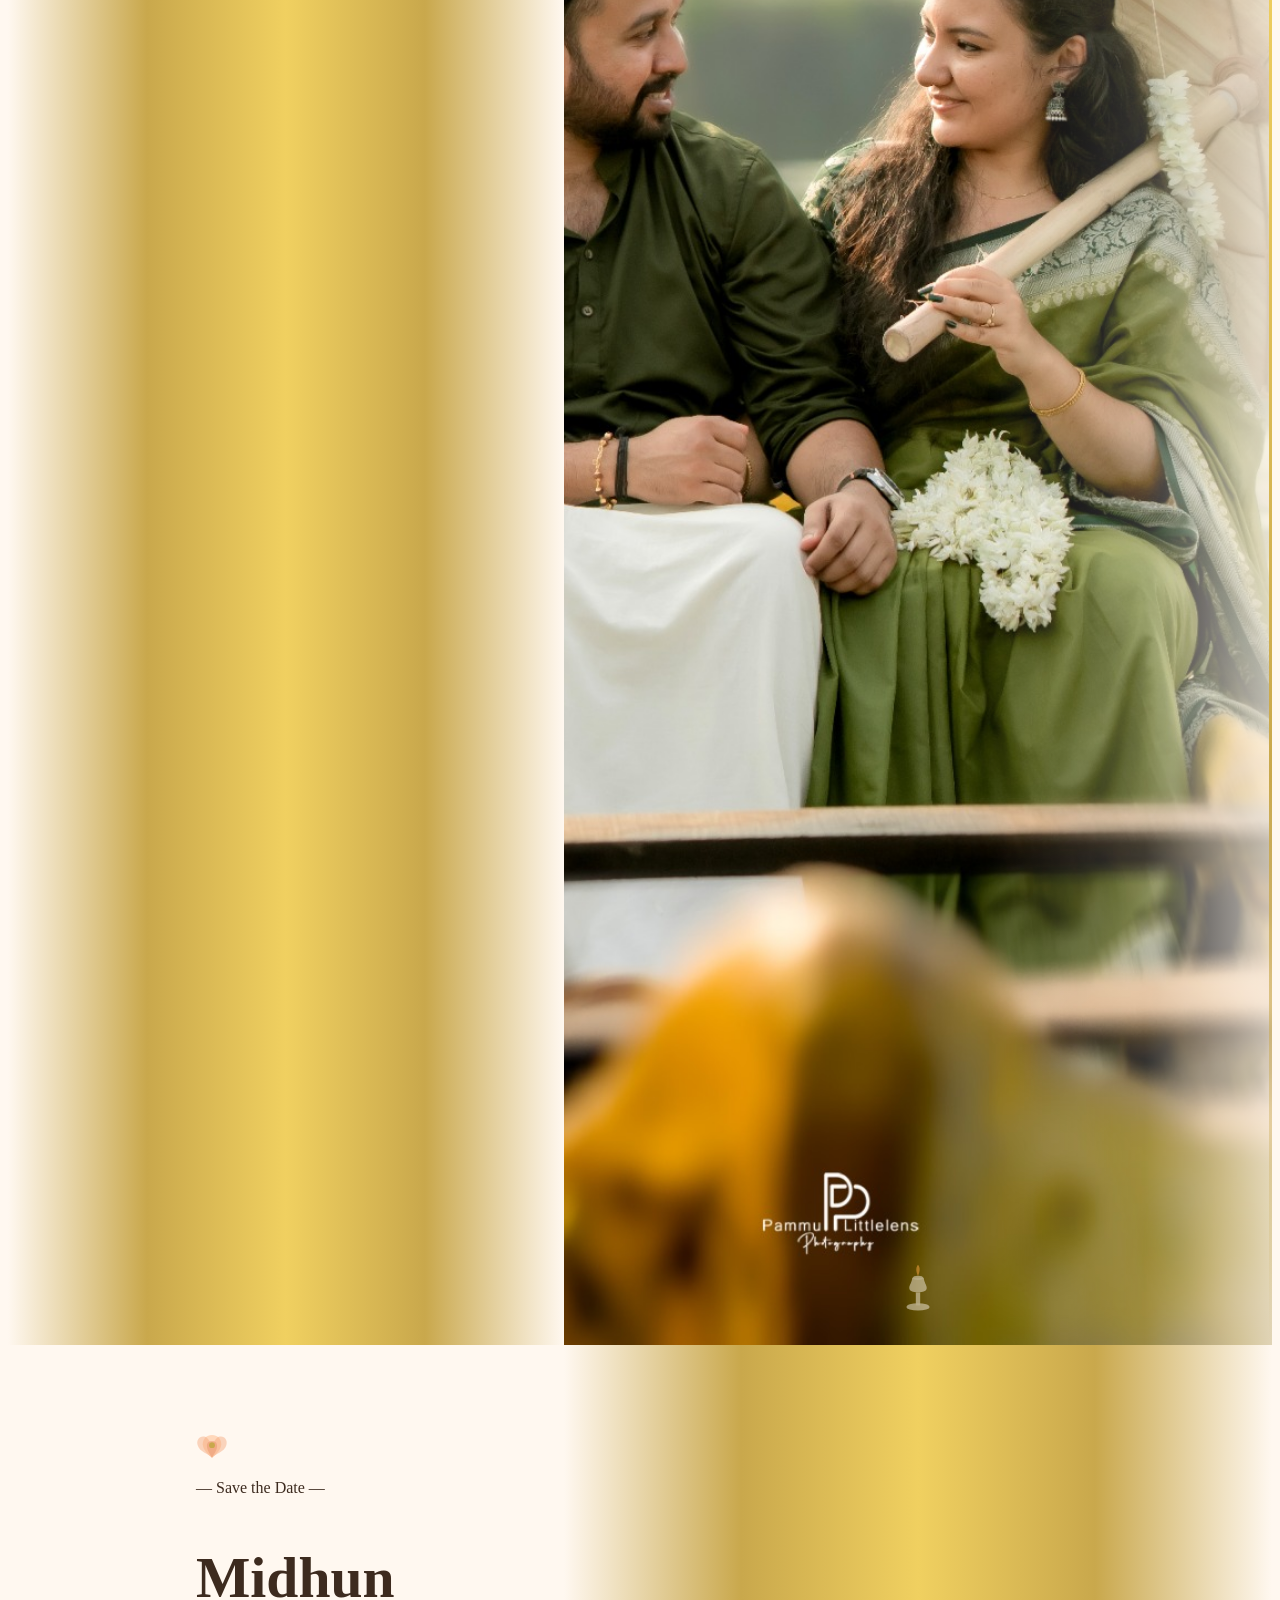
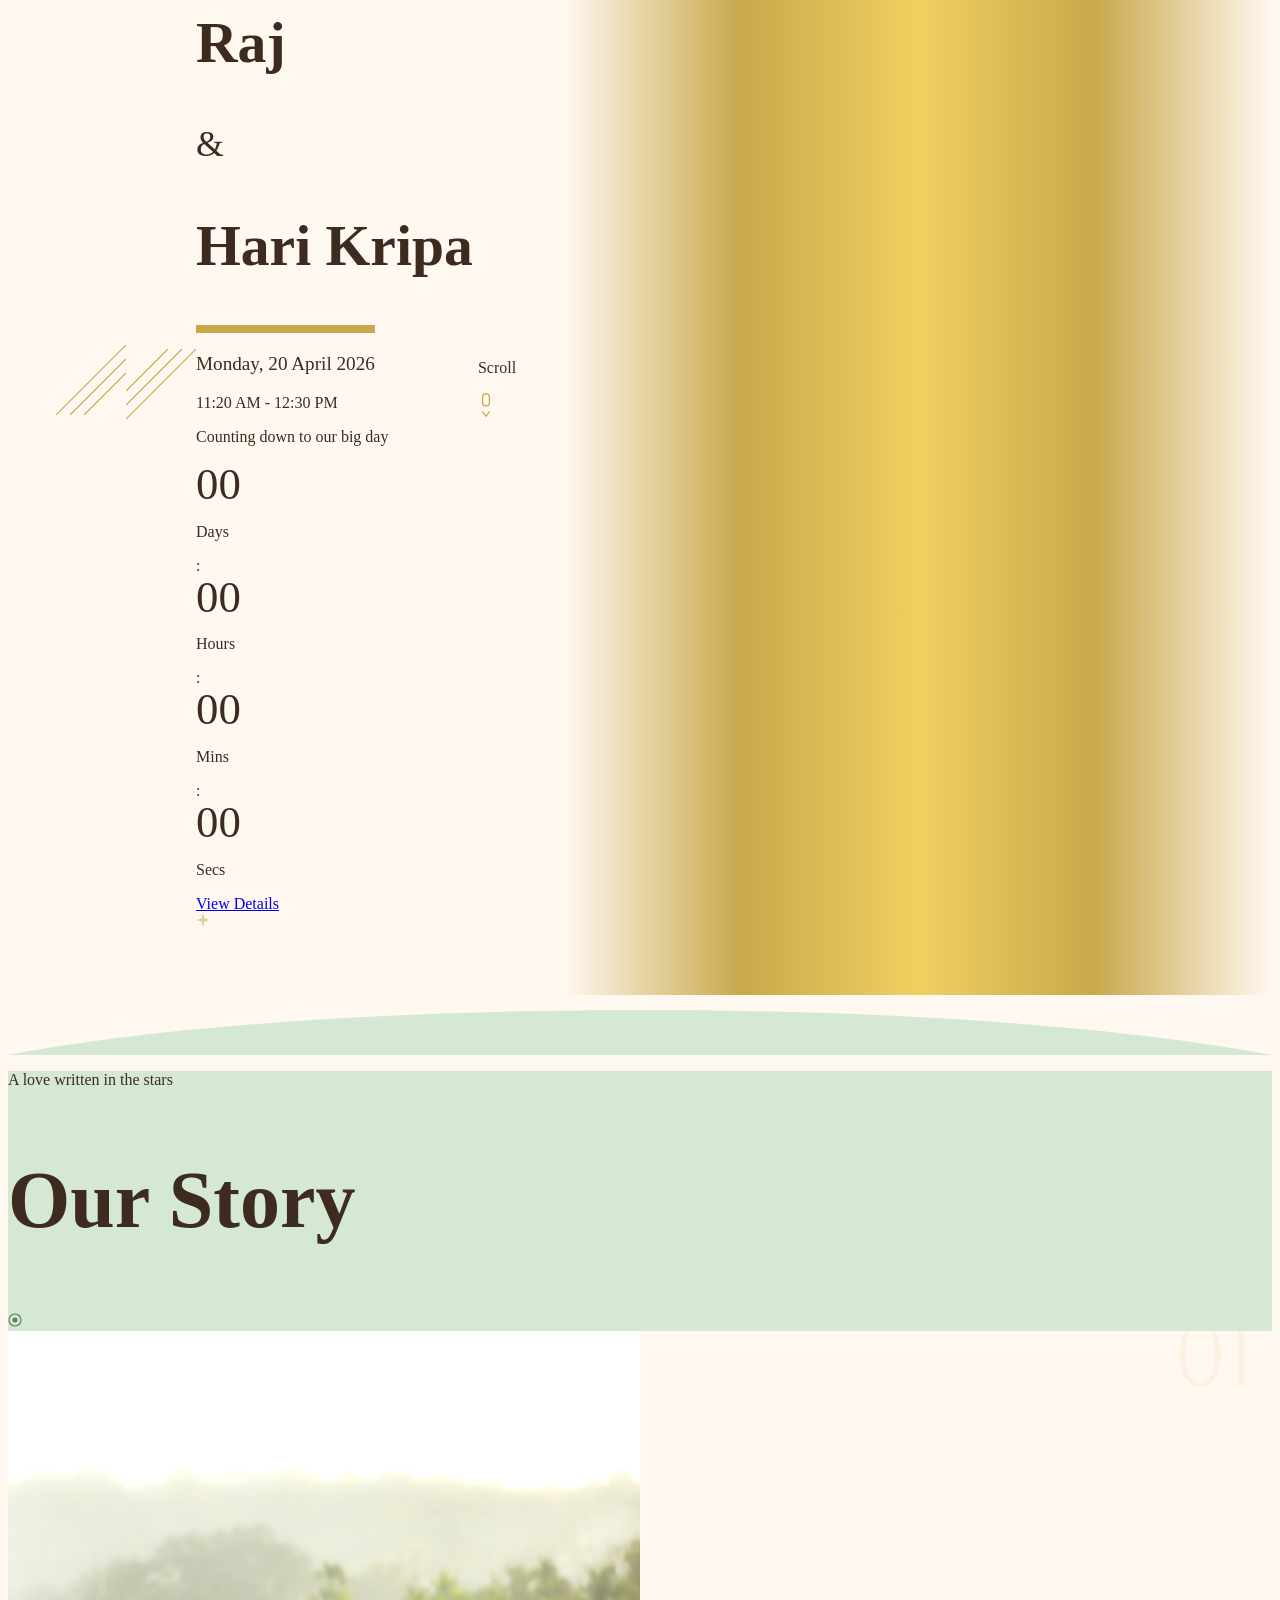
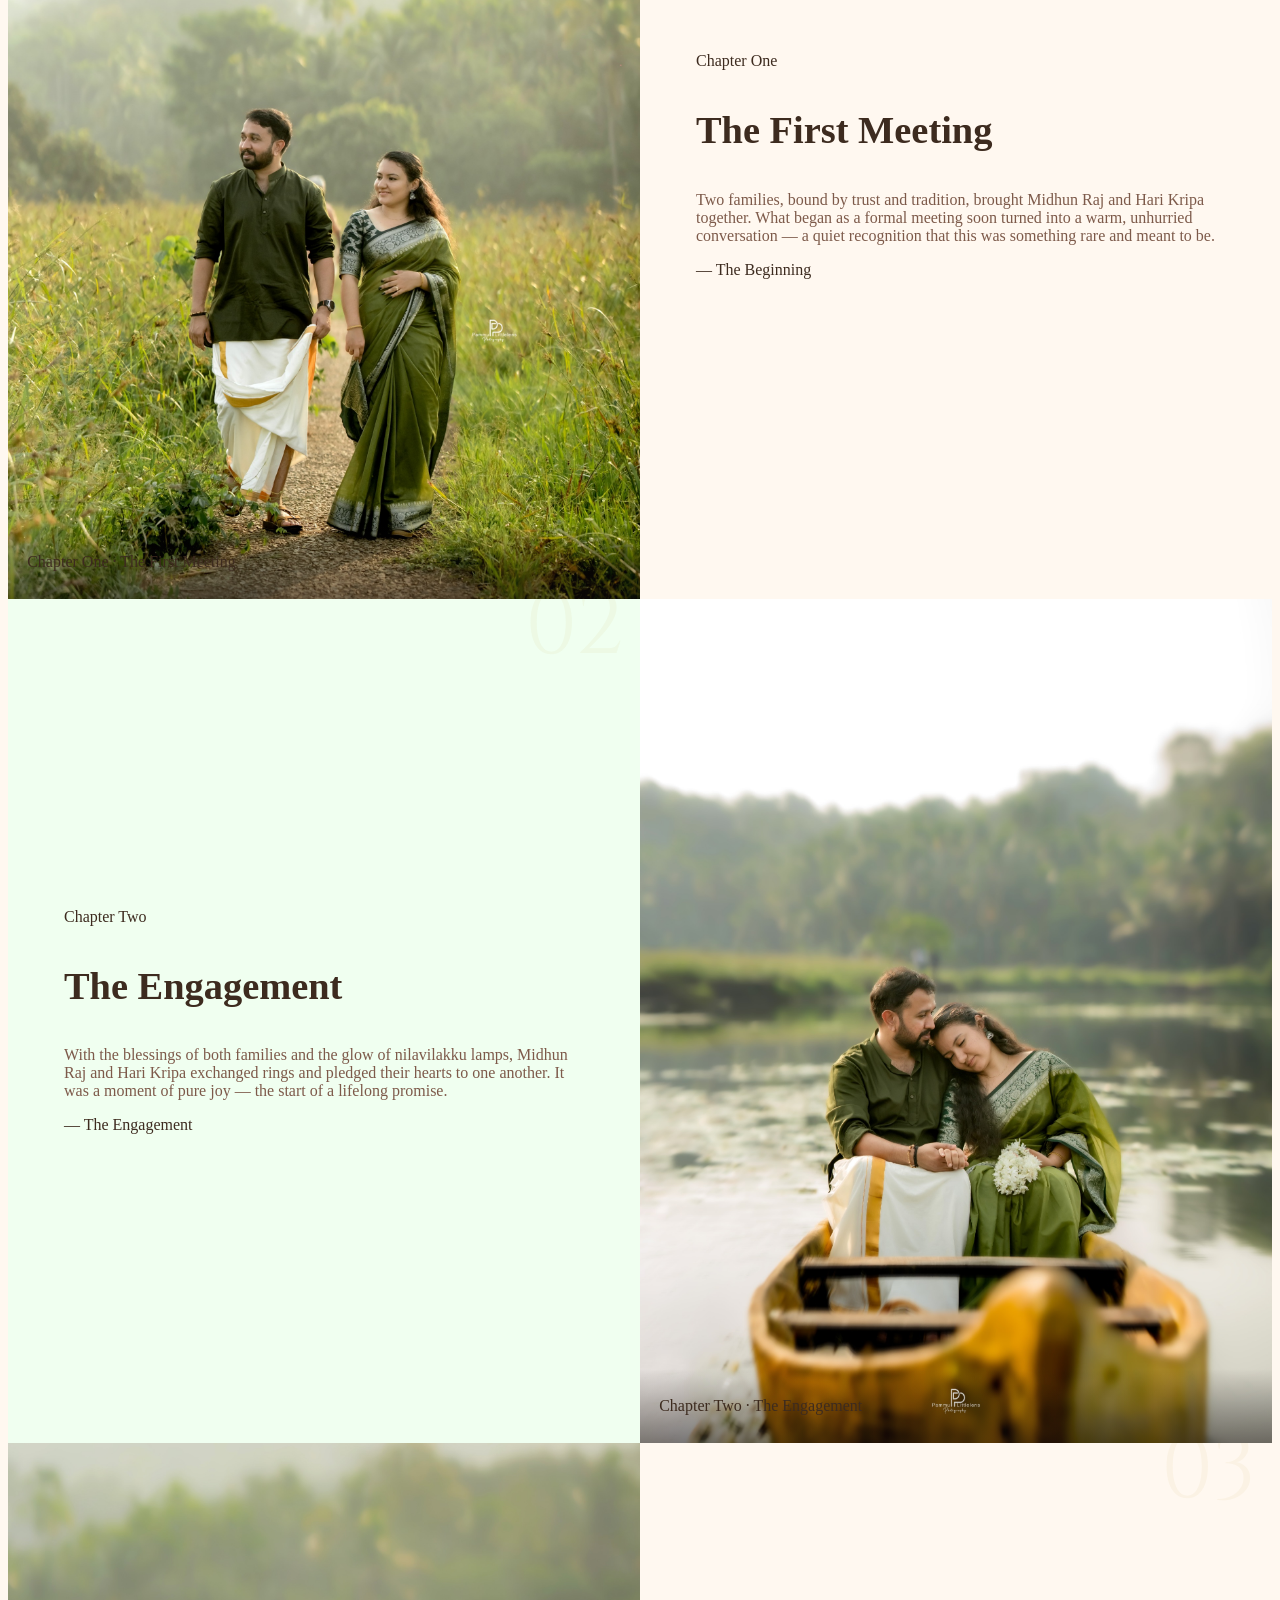
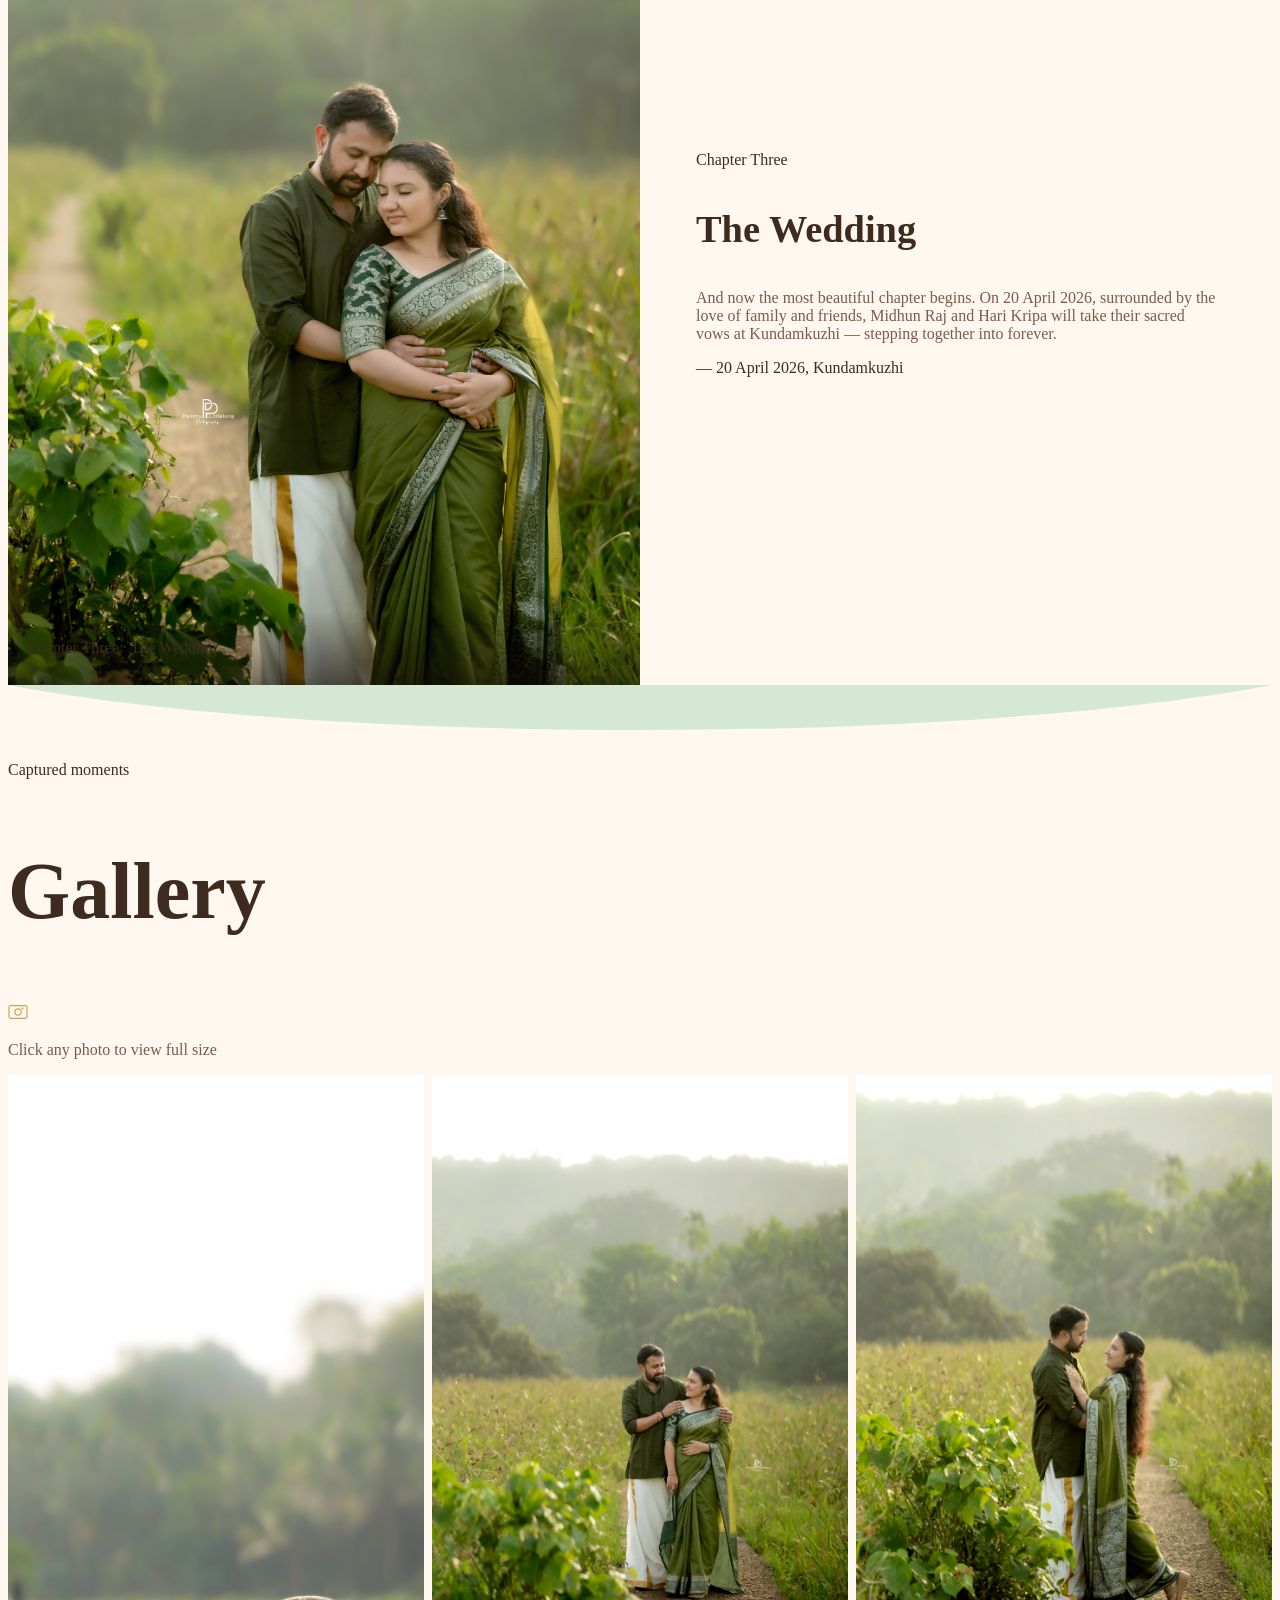
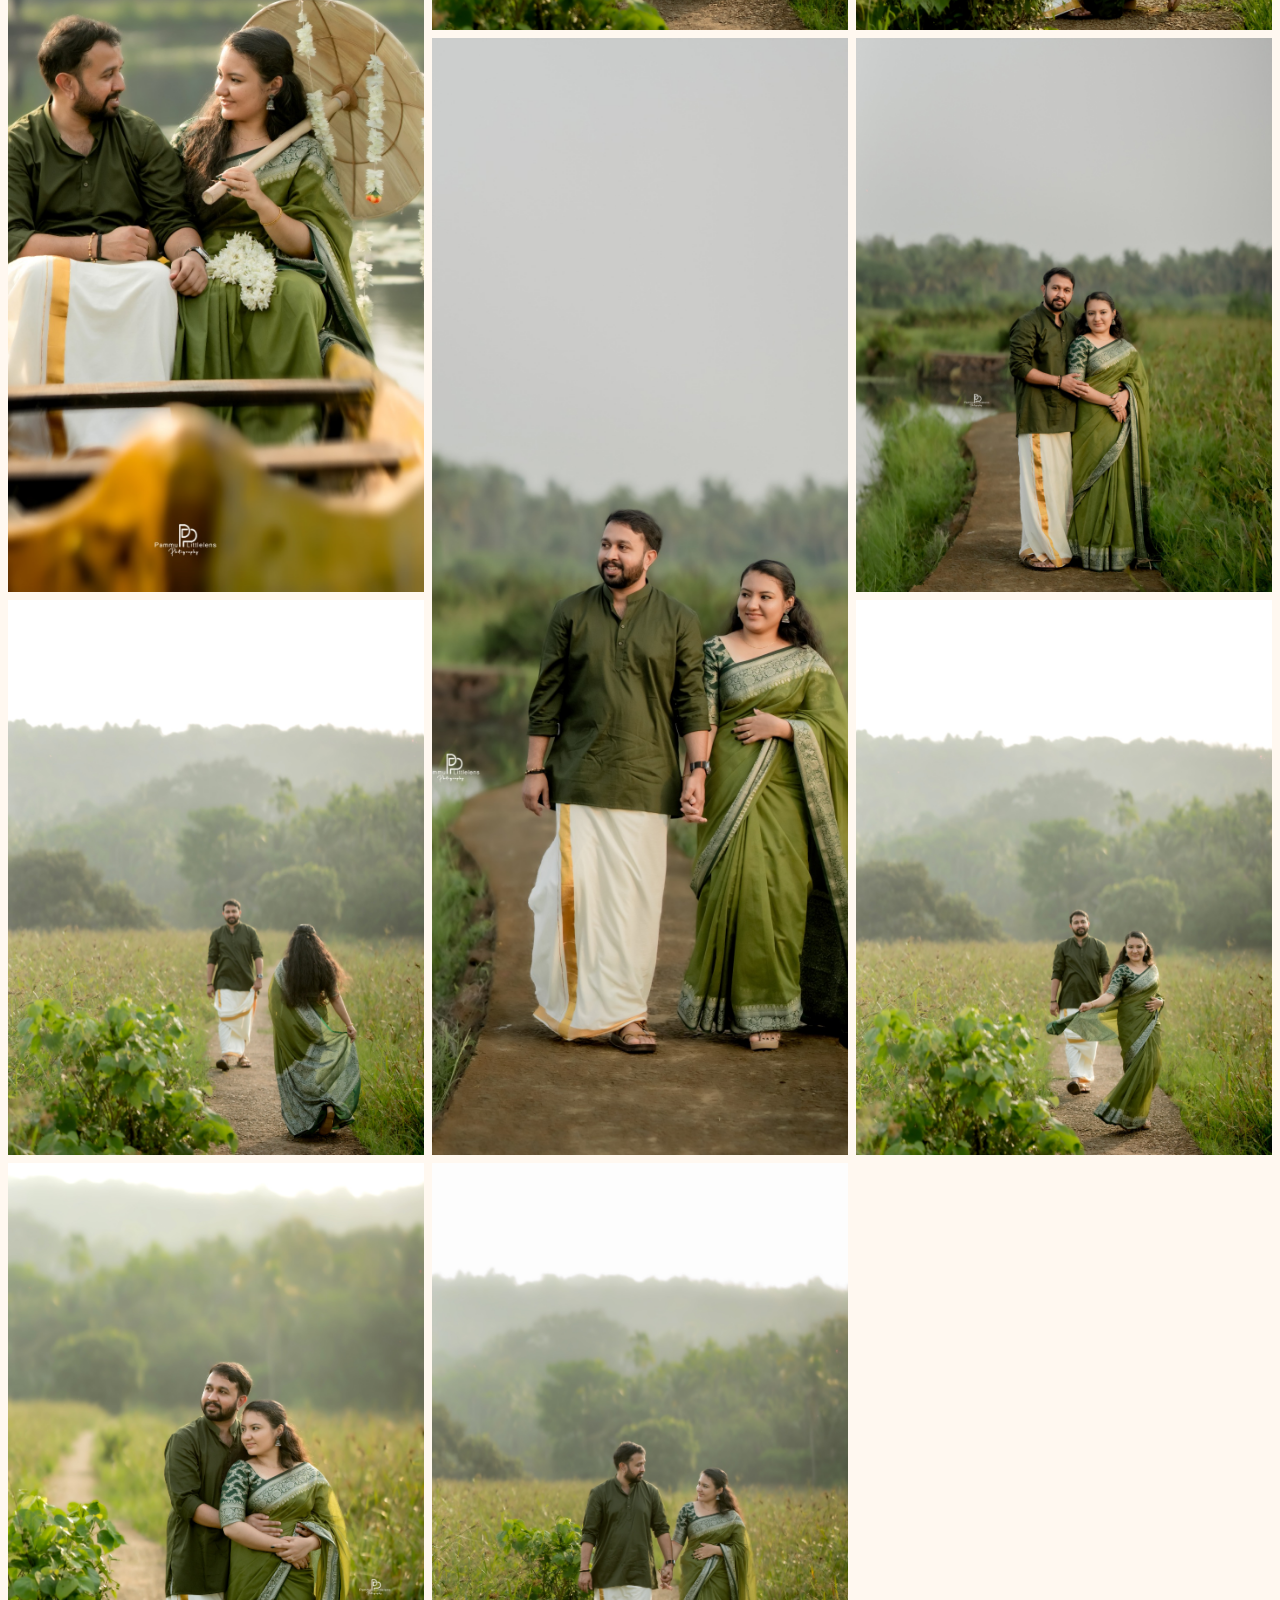
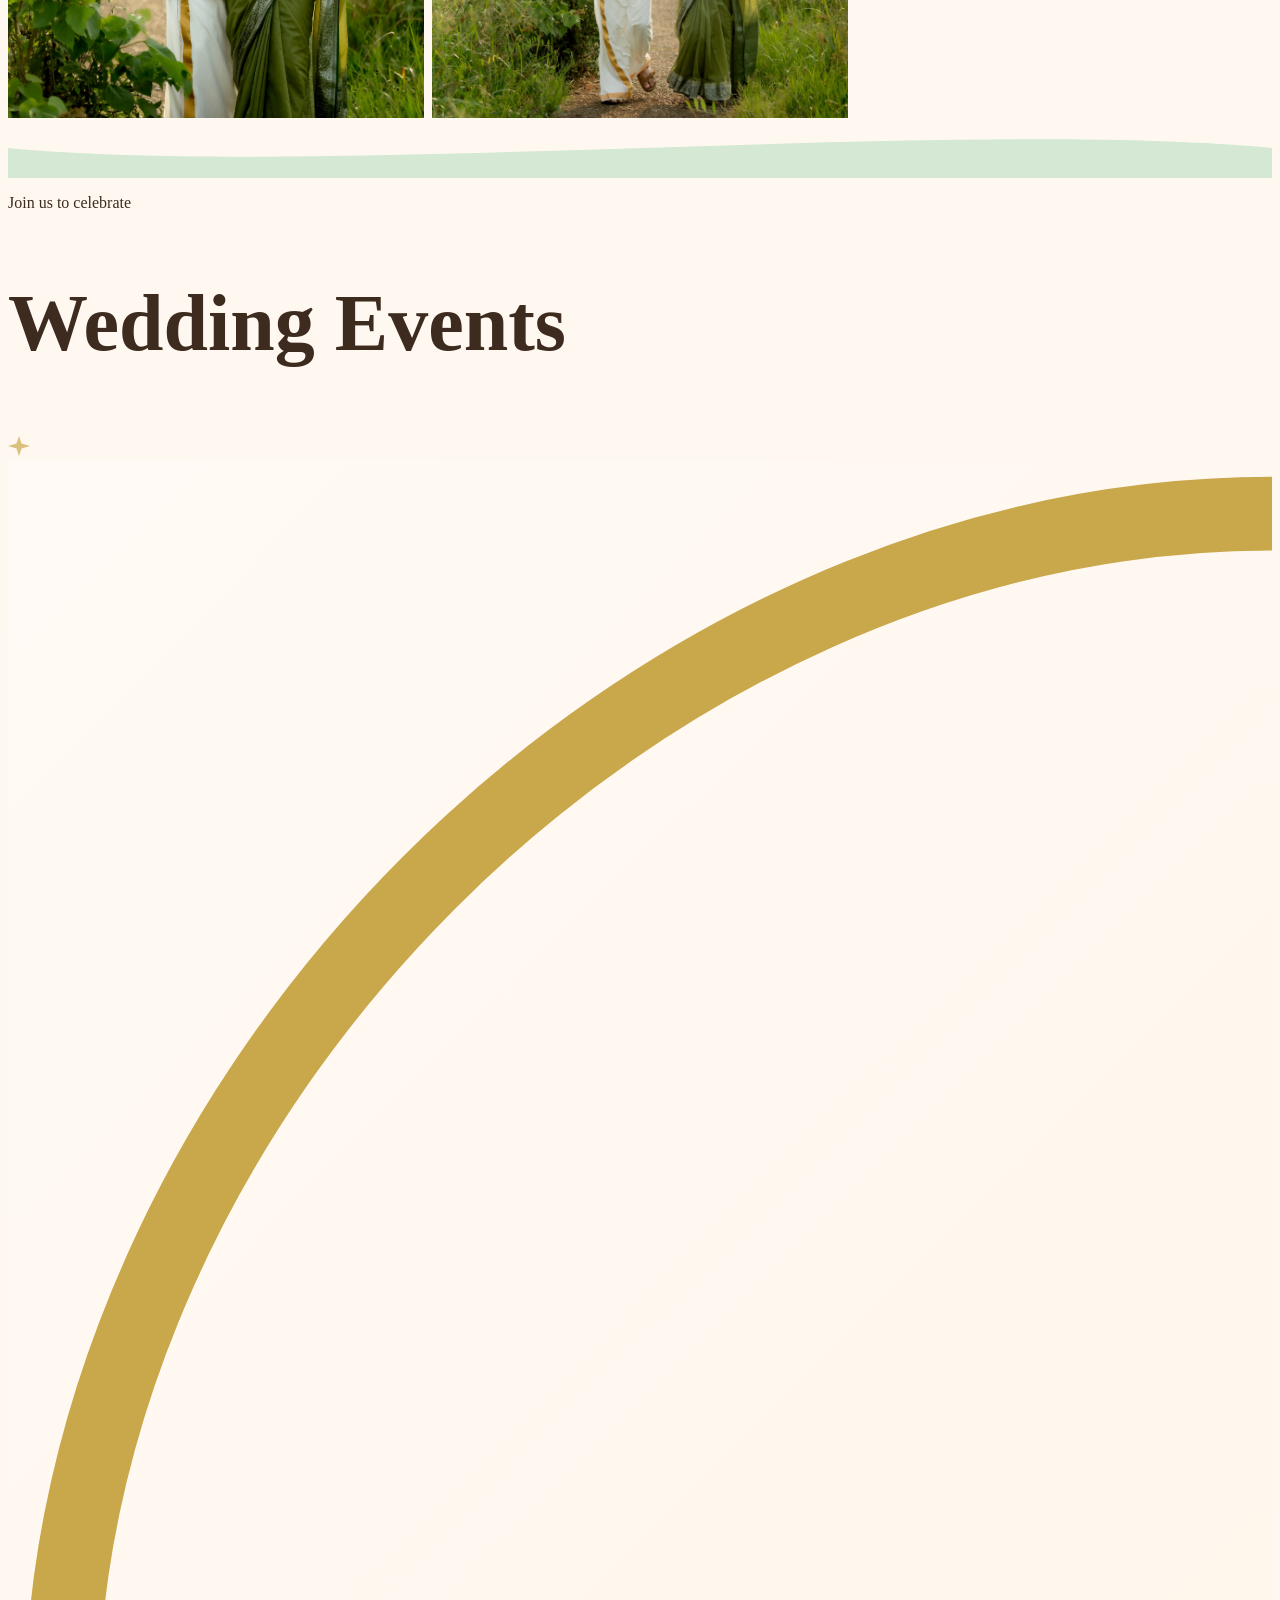
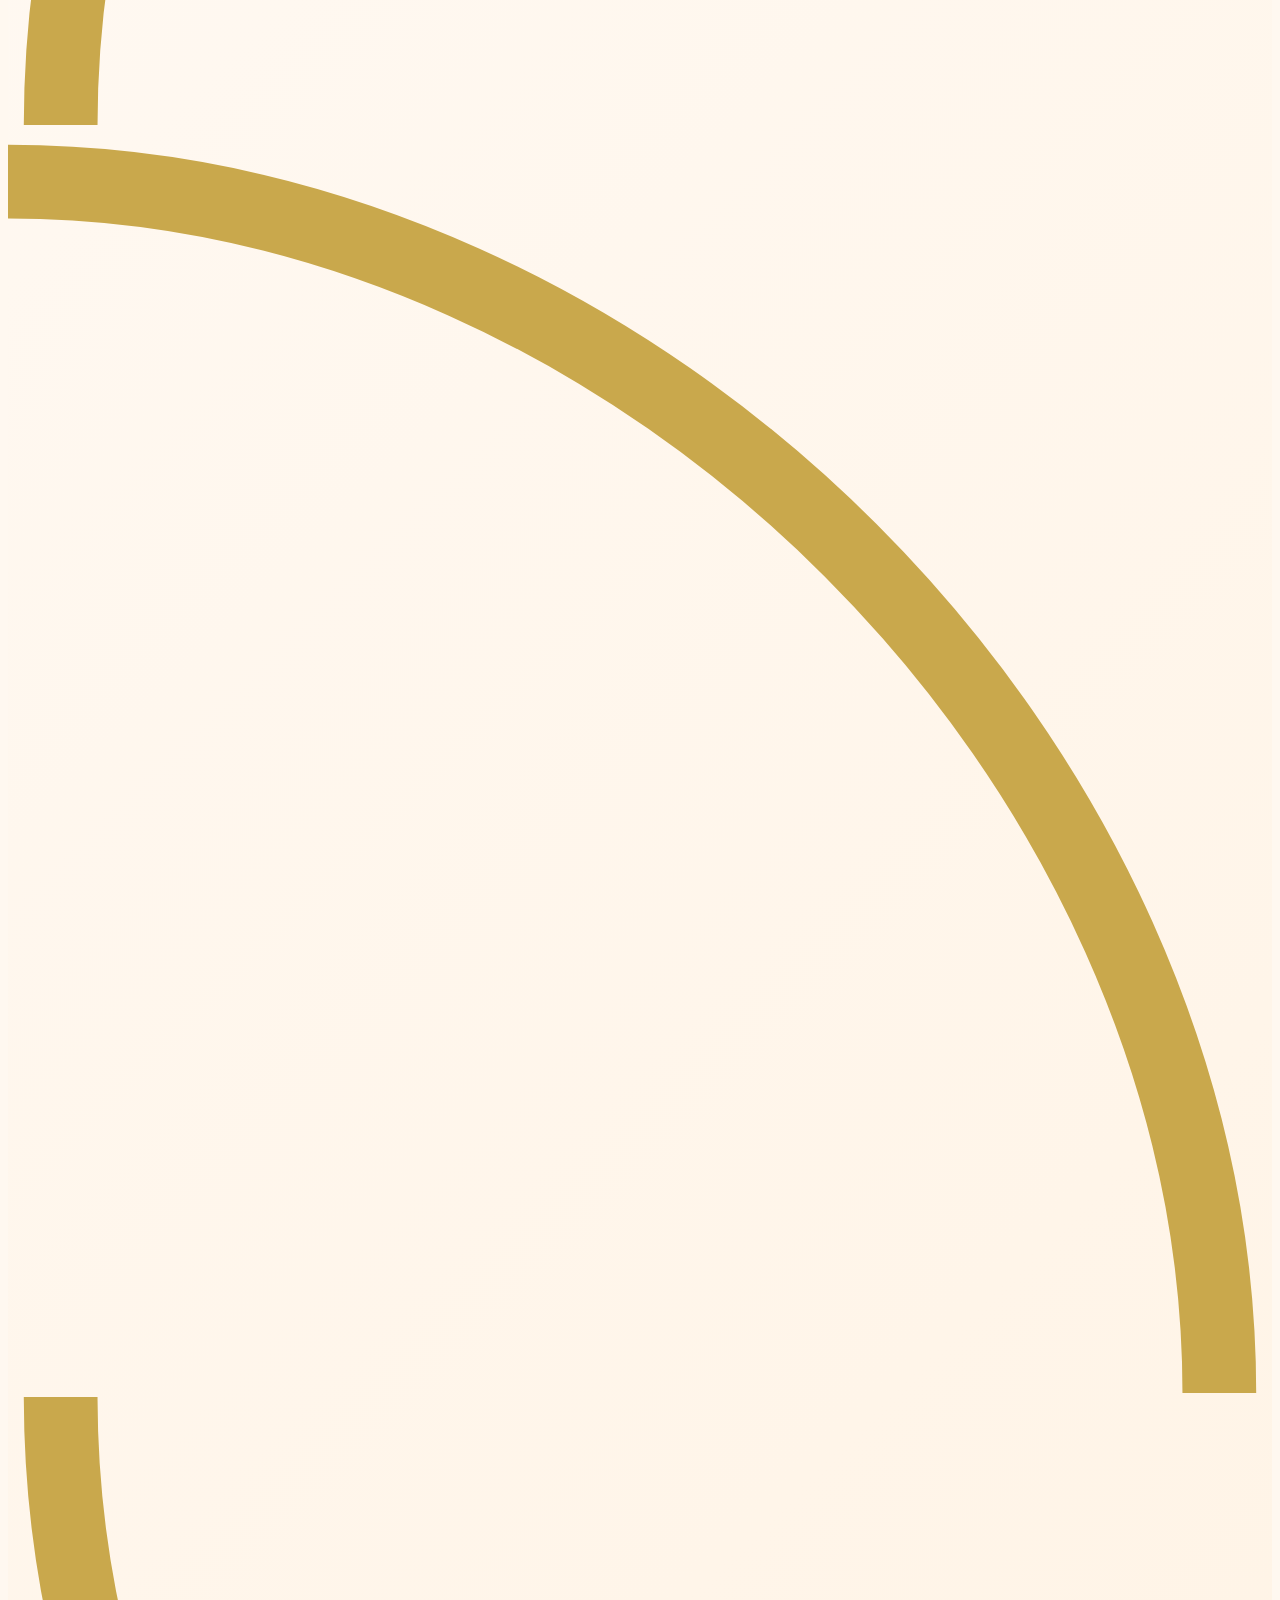
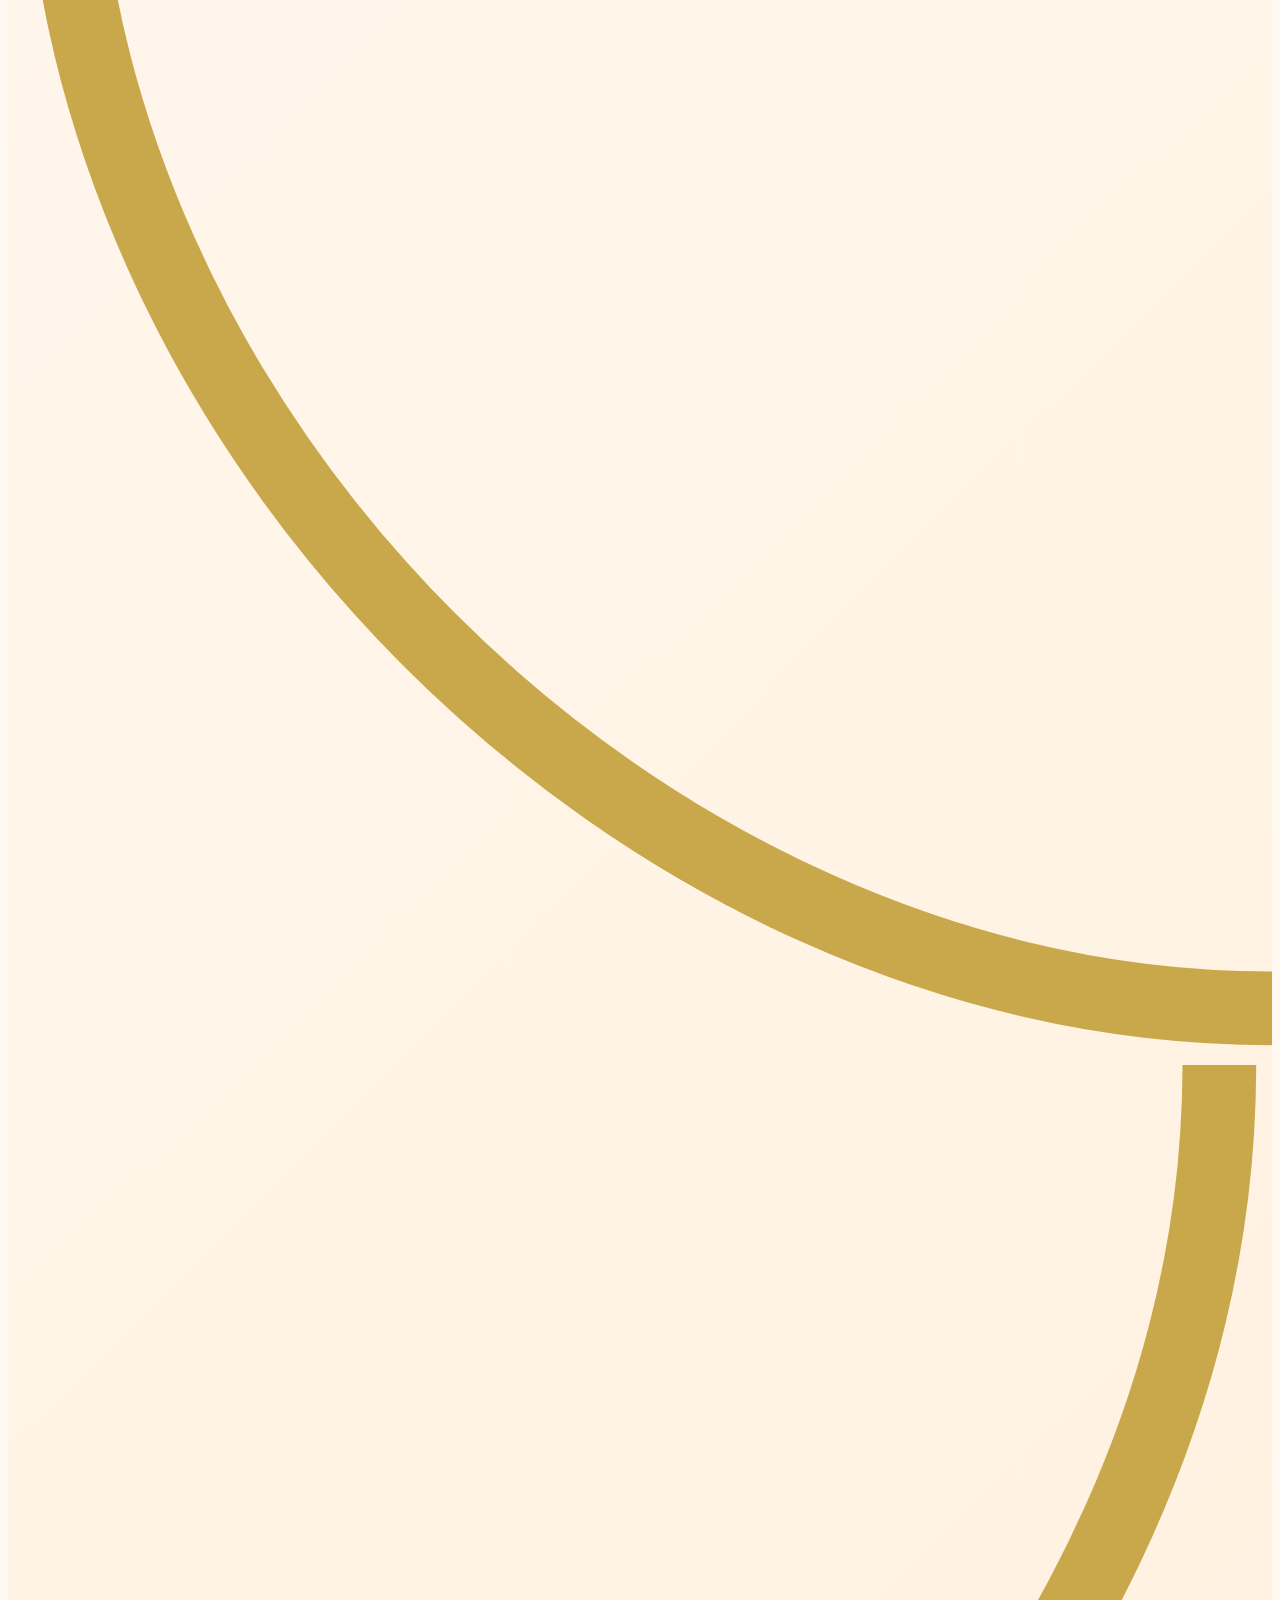
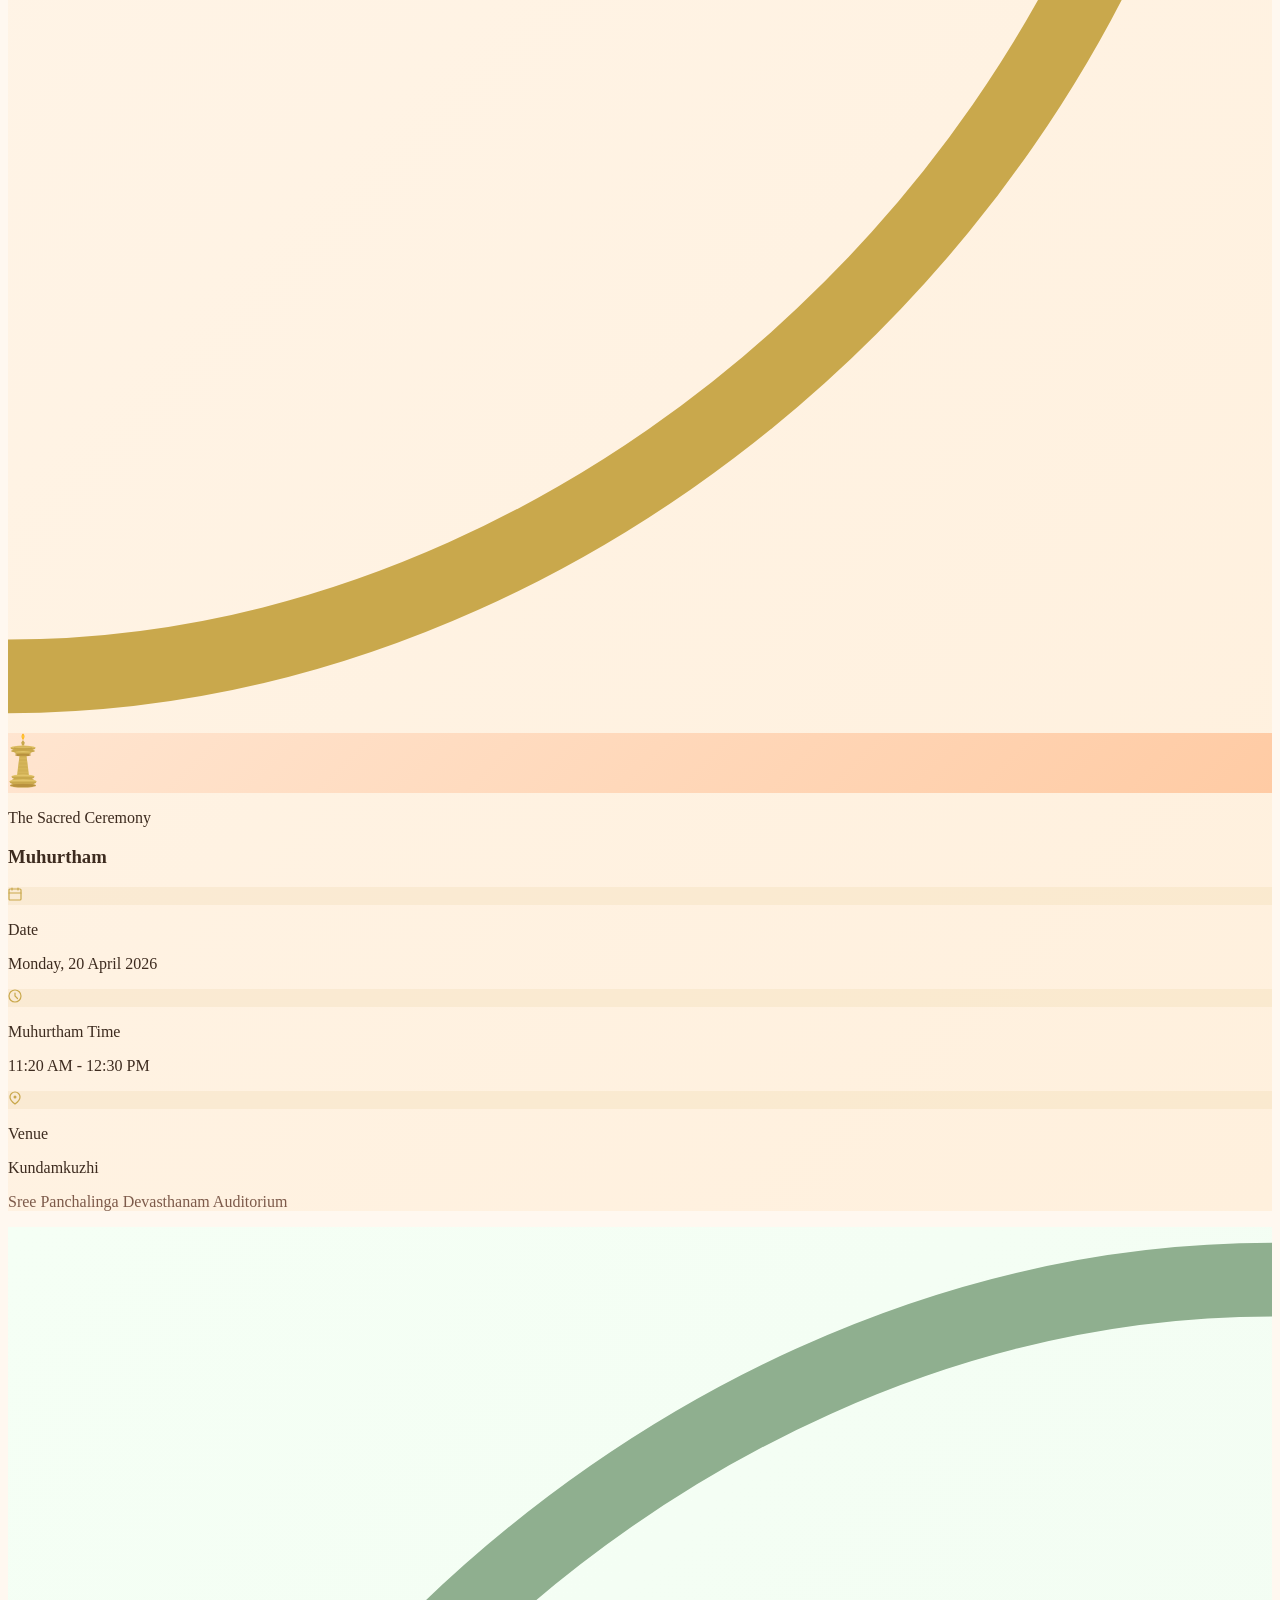
==== commit 2e6b304f: "Add ignore_dnt to Mixpanel init" ====
--- a/index.html
+++ b/index.html
@@ -36,7 +36,7 @@
 
   <script type="text/javascript">
   (function(c,a){window.mixpanel=a;var b,d,h,e;b=c.createElement("script");b.type="text/javascript";b.async=!0;b.src=("https:"===c.location.protocol?"https:":"http:")+"//cdn.mxpnl.com/libs/mixpanel-2-latest.min.js";d=c.getElementsByTagName("script")[0];d.parentNode.insertBefore(b,d);a._i=[];a.init=function(b,c,f){function d(a,b){var c=b.split(".");2==c.length&&(a=a[c[0]],b=c[1]);a[b]=function(){a.push([b].concat(Array.prototype.slice.call(arguments,0)))}}var g=a;"undefined"!==typeof f?g=a[f]=[]:f="mixpanel";g.people=g.people||[];h="disable track track_pageview track_links track_forms register register_once unregister identify name_tag set_config people.set people.increment".split(" ");for(e=0;e<h.length;e++)d(g,h[e]);a._i.push([b,c,f])};a.__SV=1.1})(document,window.mixpanel||[]);
-  mixpanel.init("0228f13e6e29e842982fe07663e665ef");
+  mixpanel.init("0228f13e6e29e842982fe07663e665ef", { ignore_dnt: true });
   </script>
 </head>
 <body class="font-body">
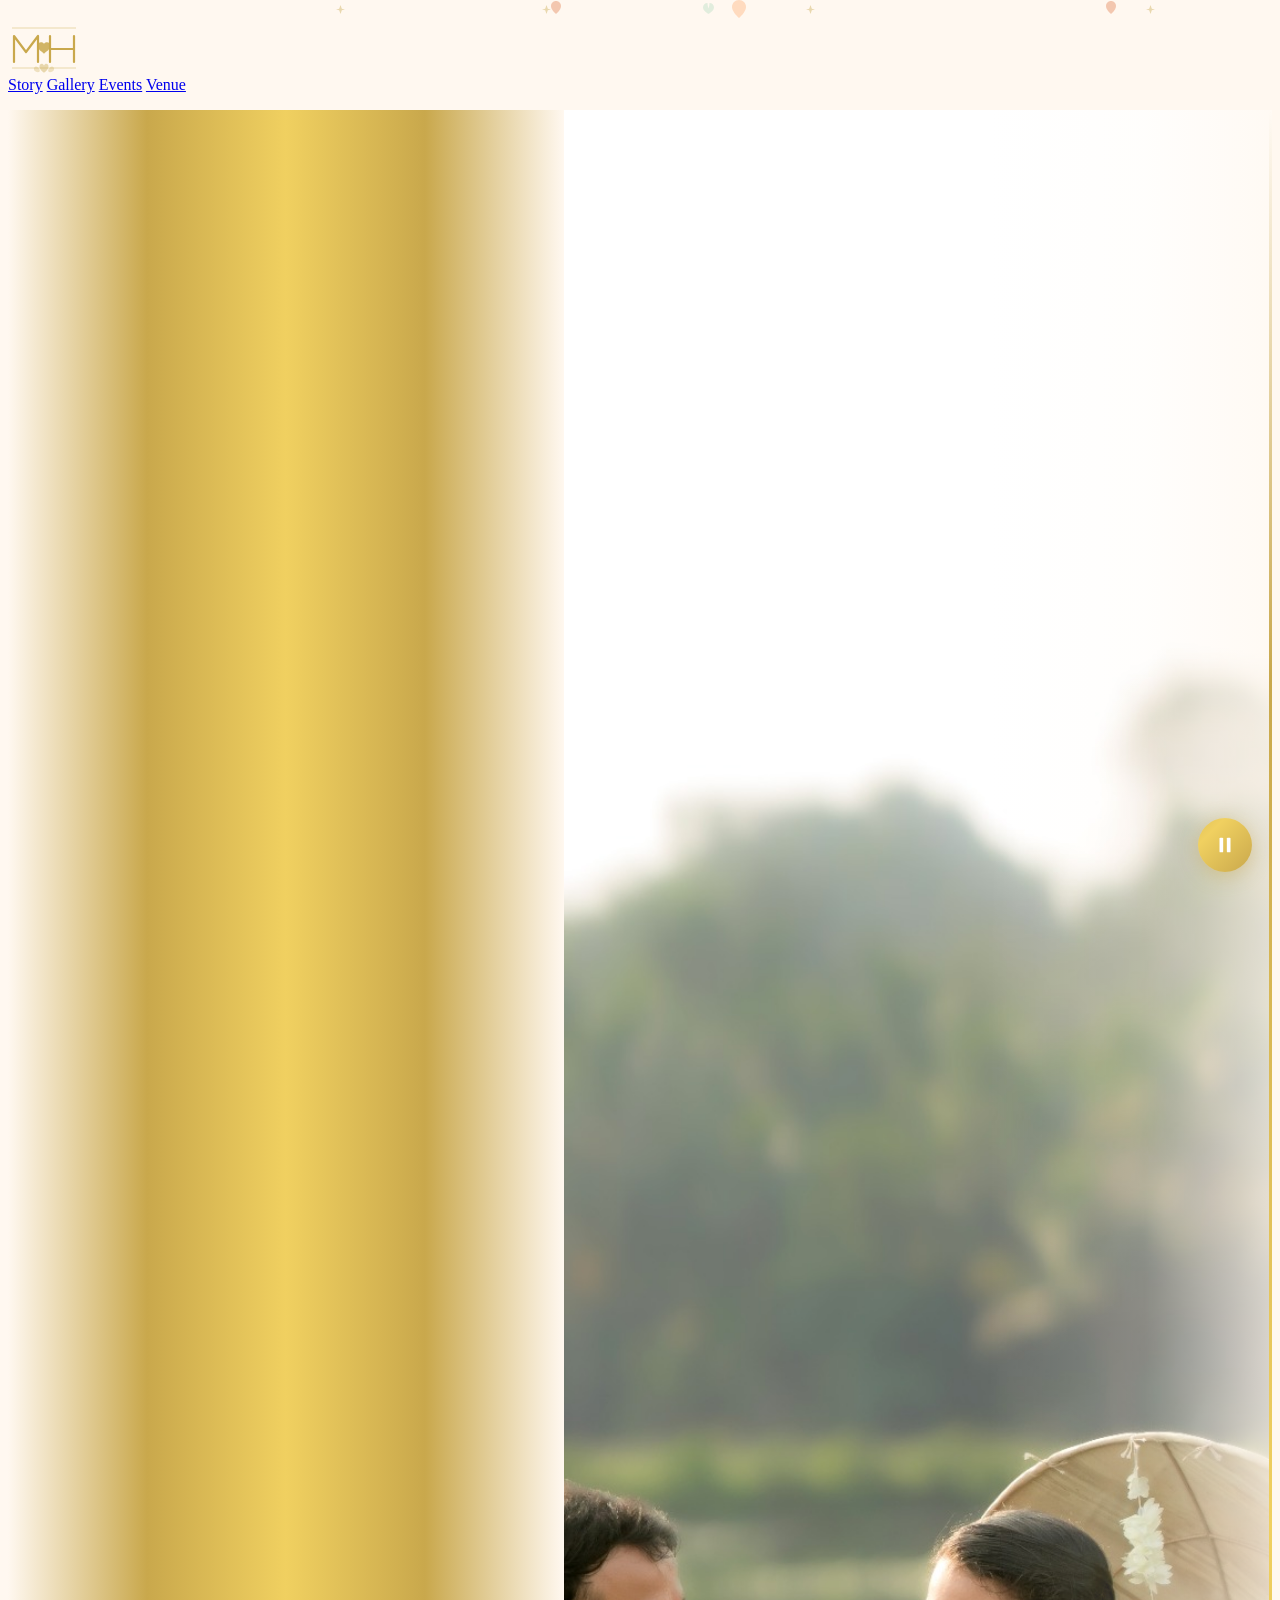
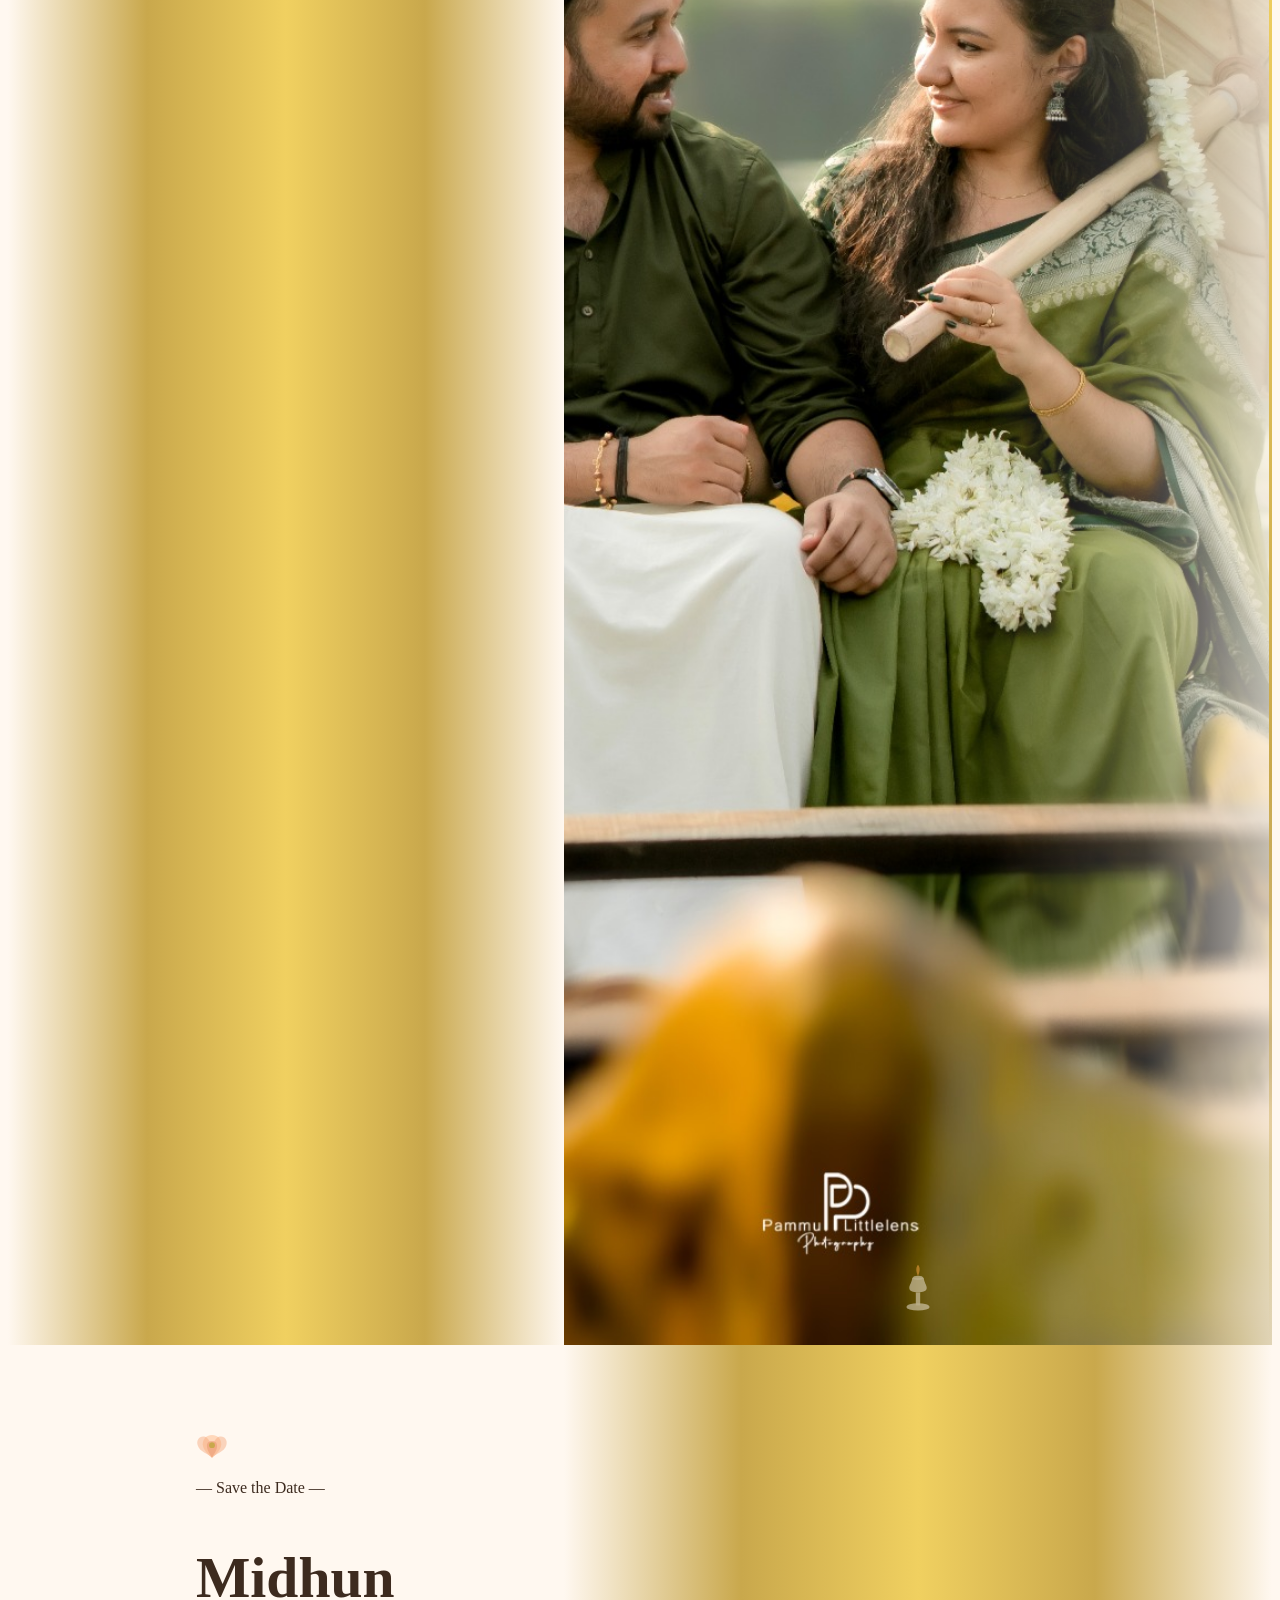
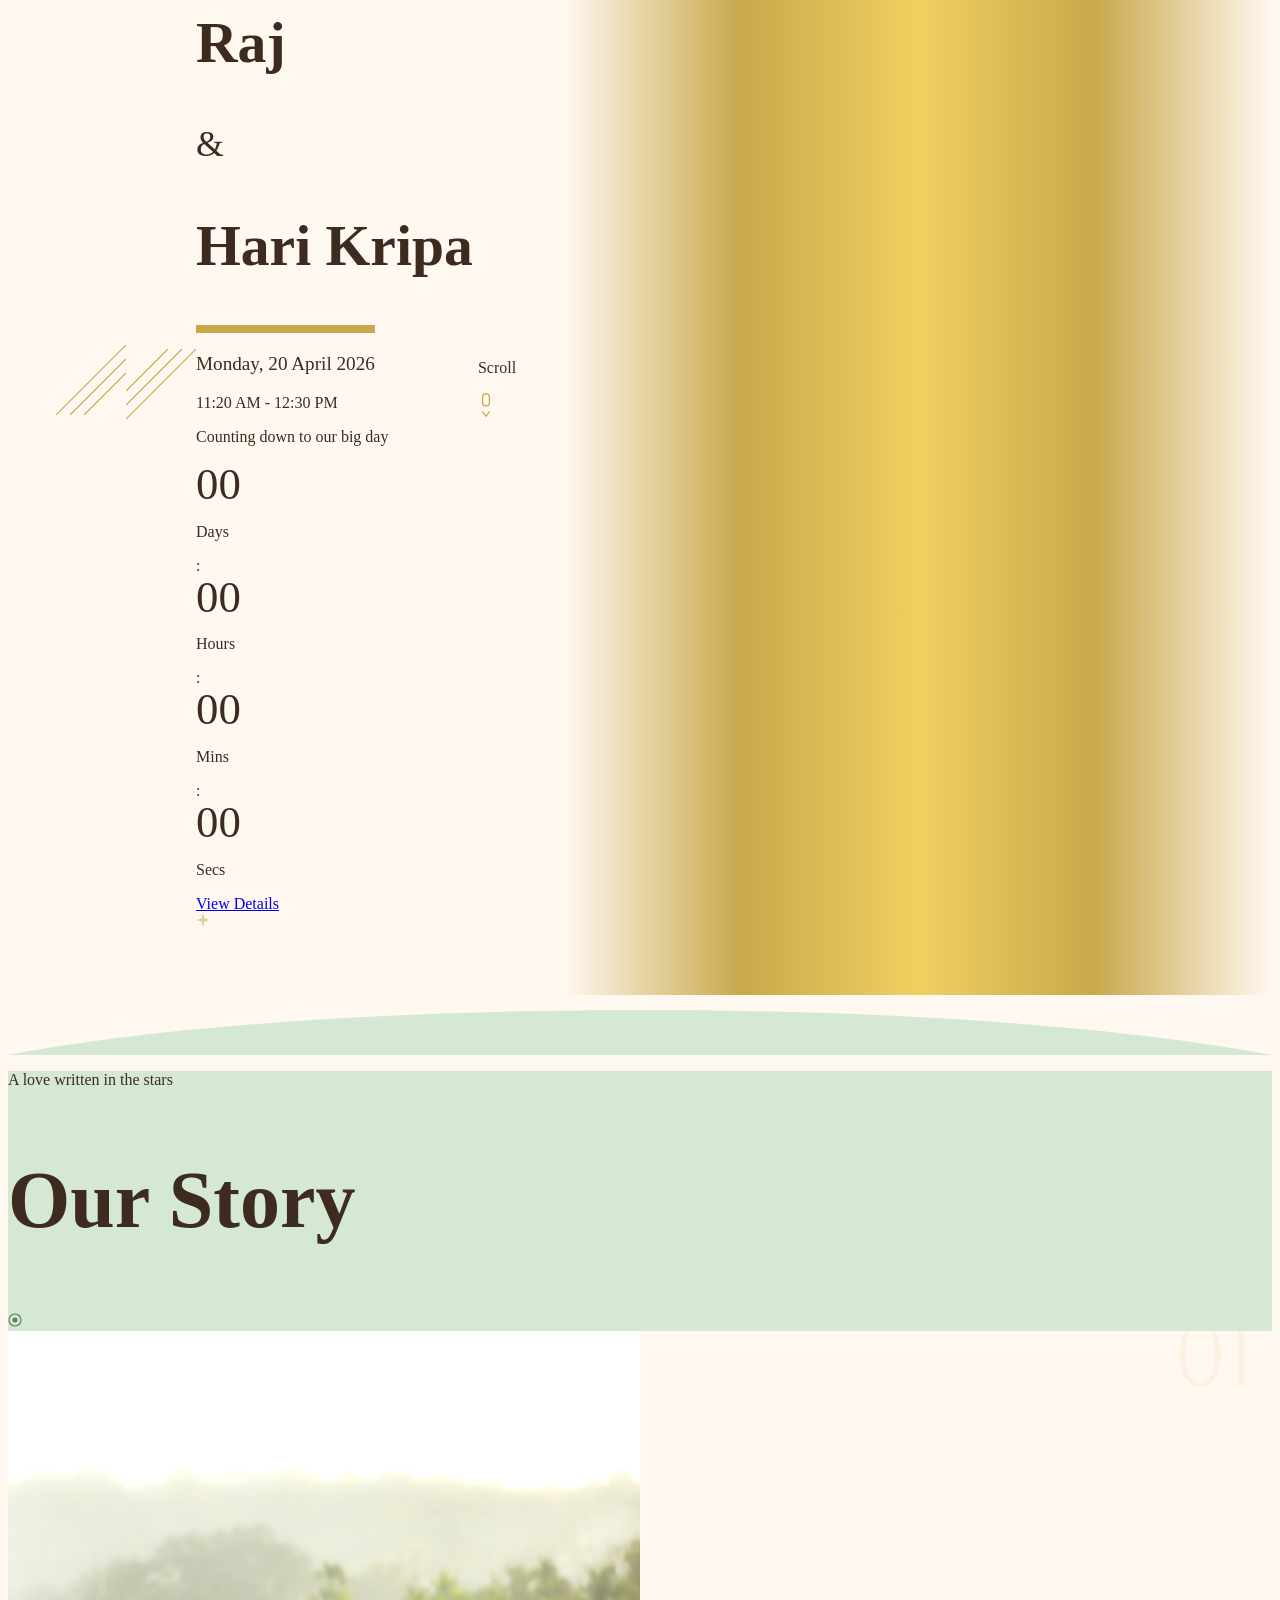
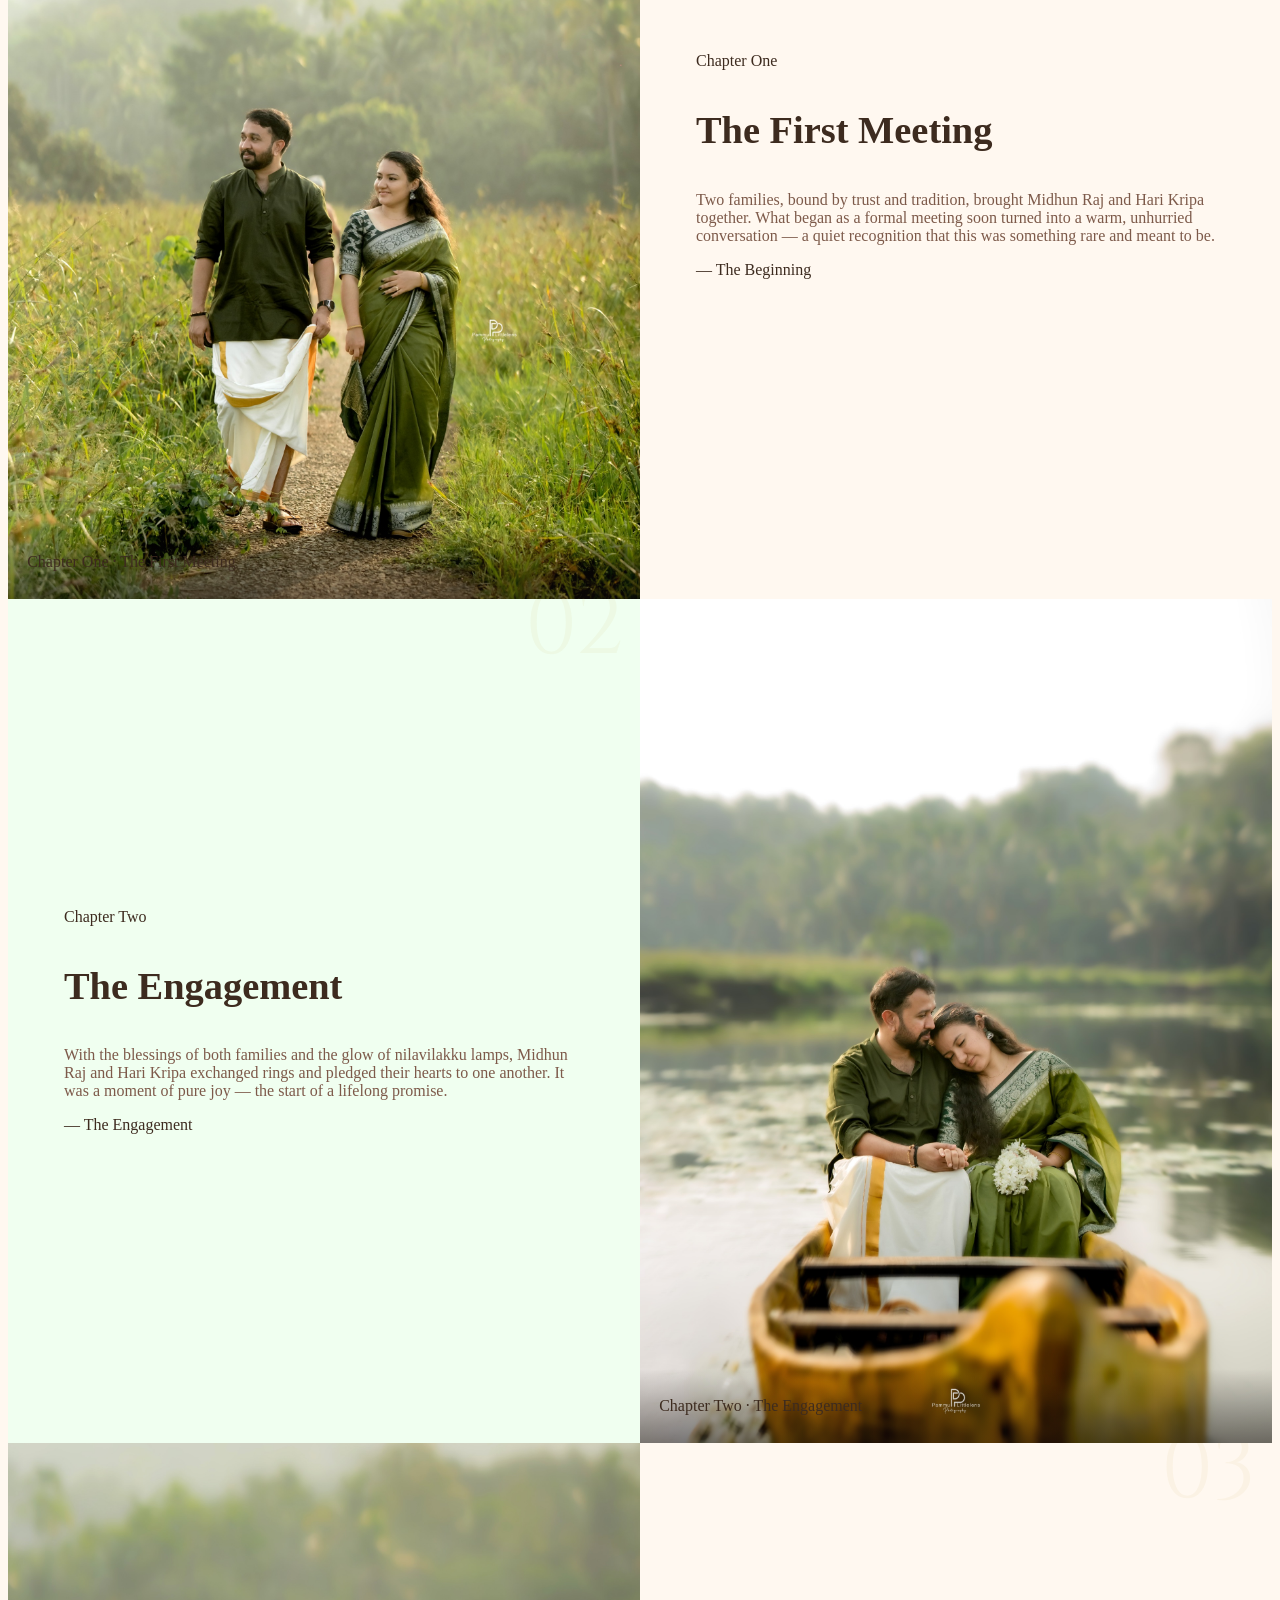
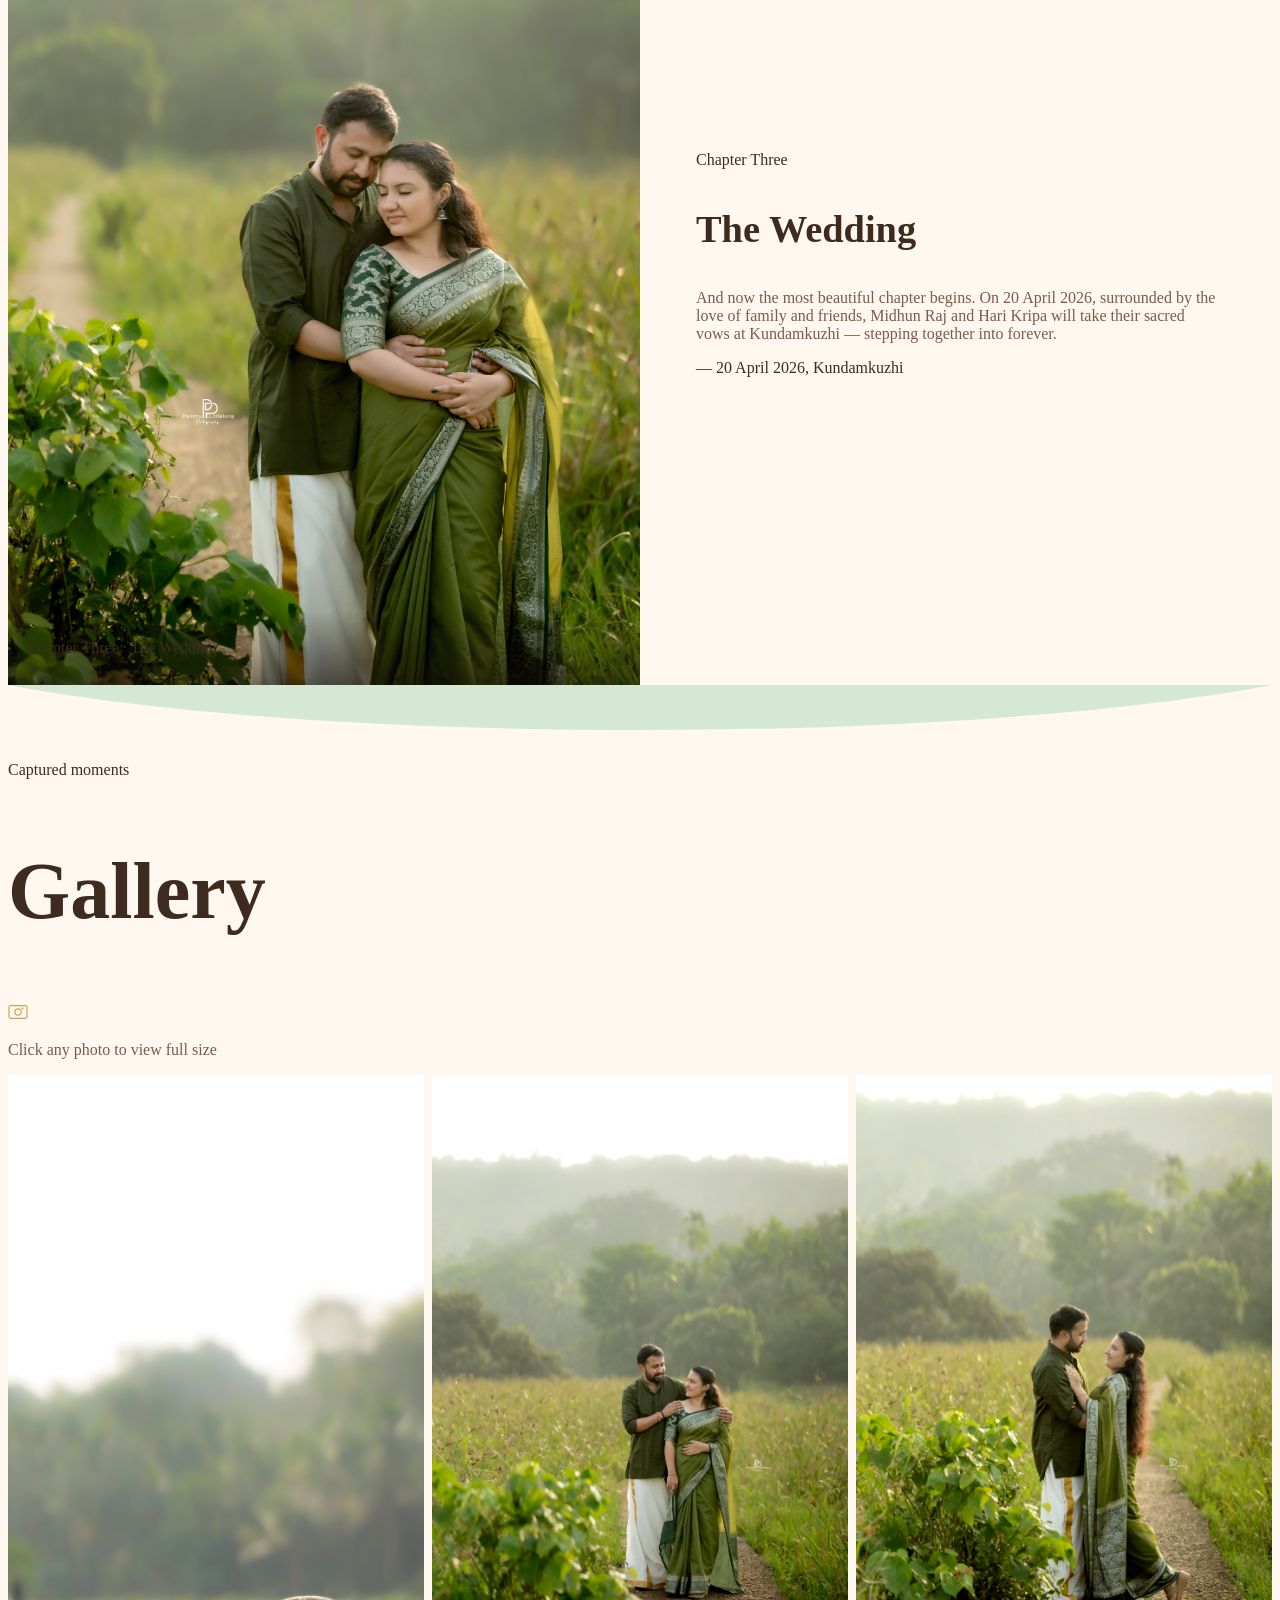
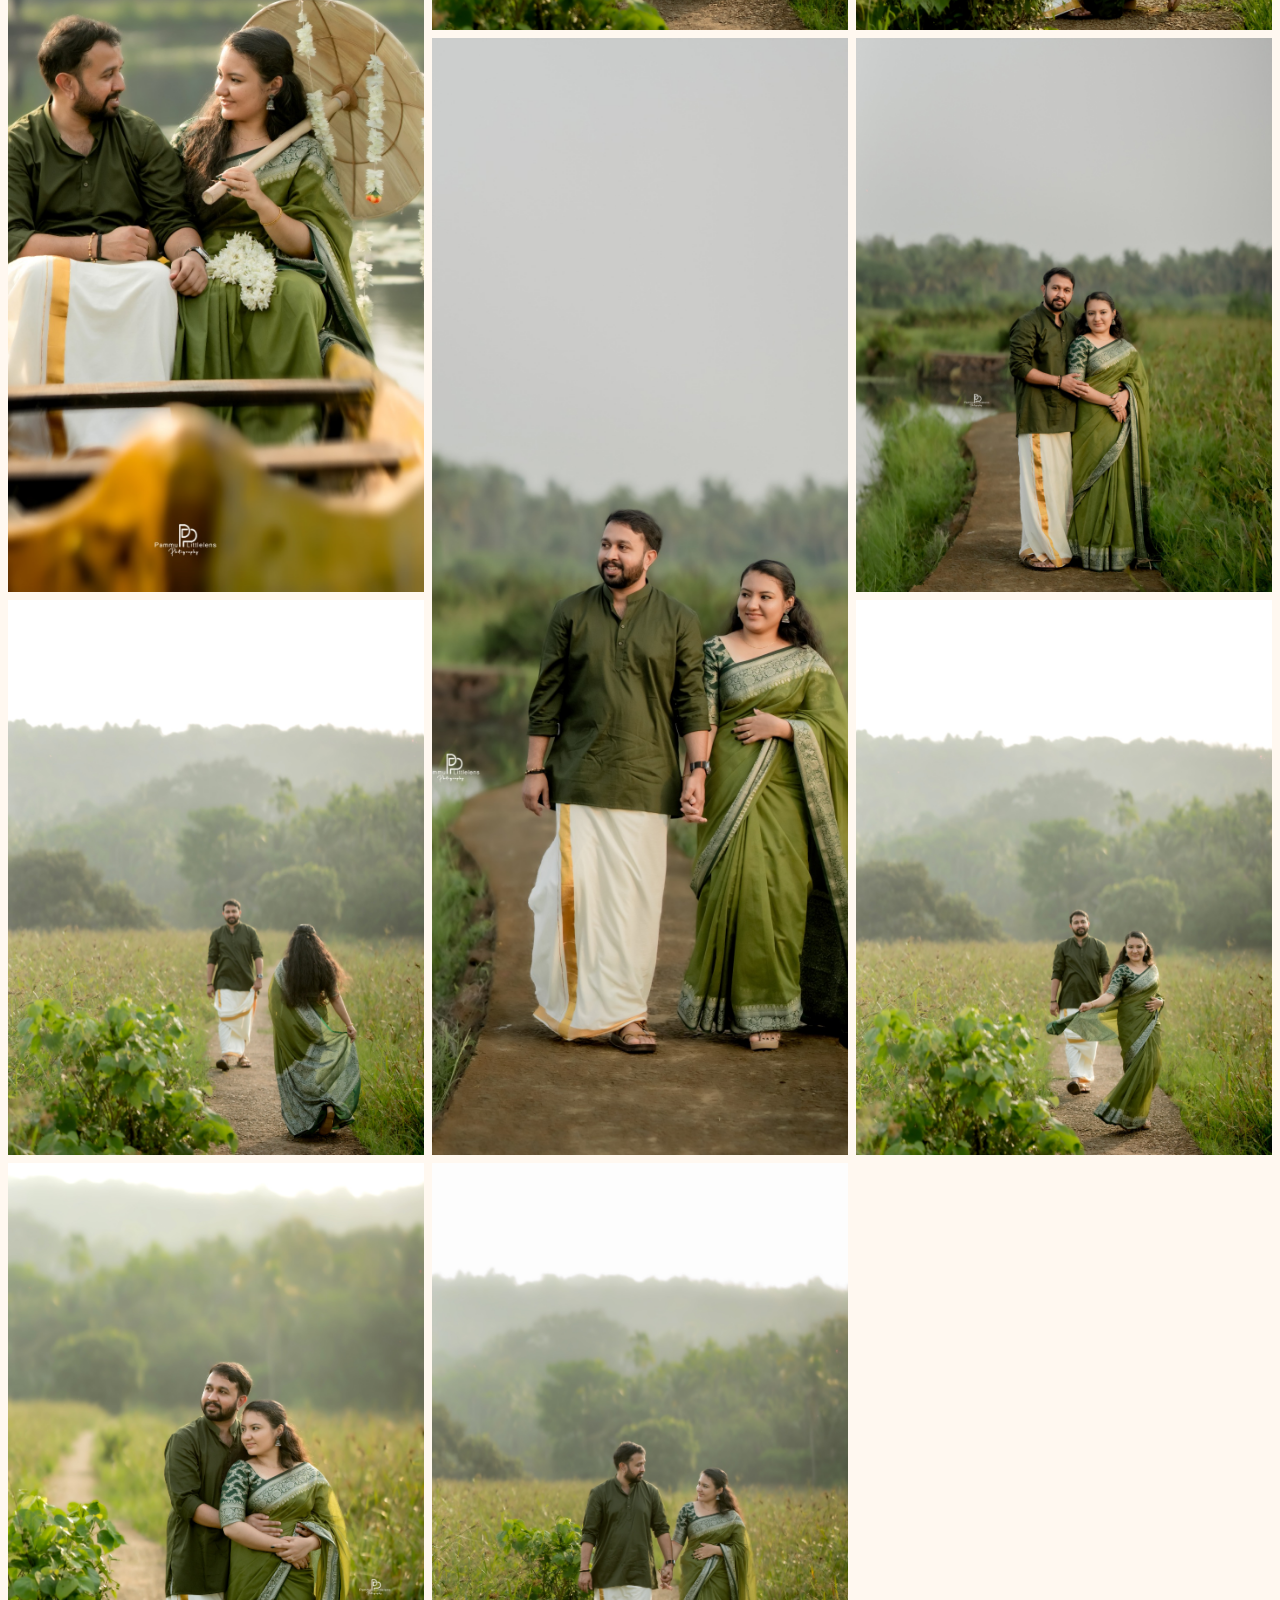
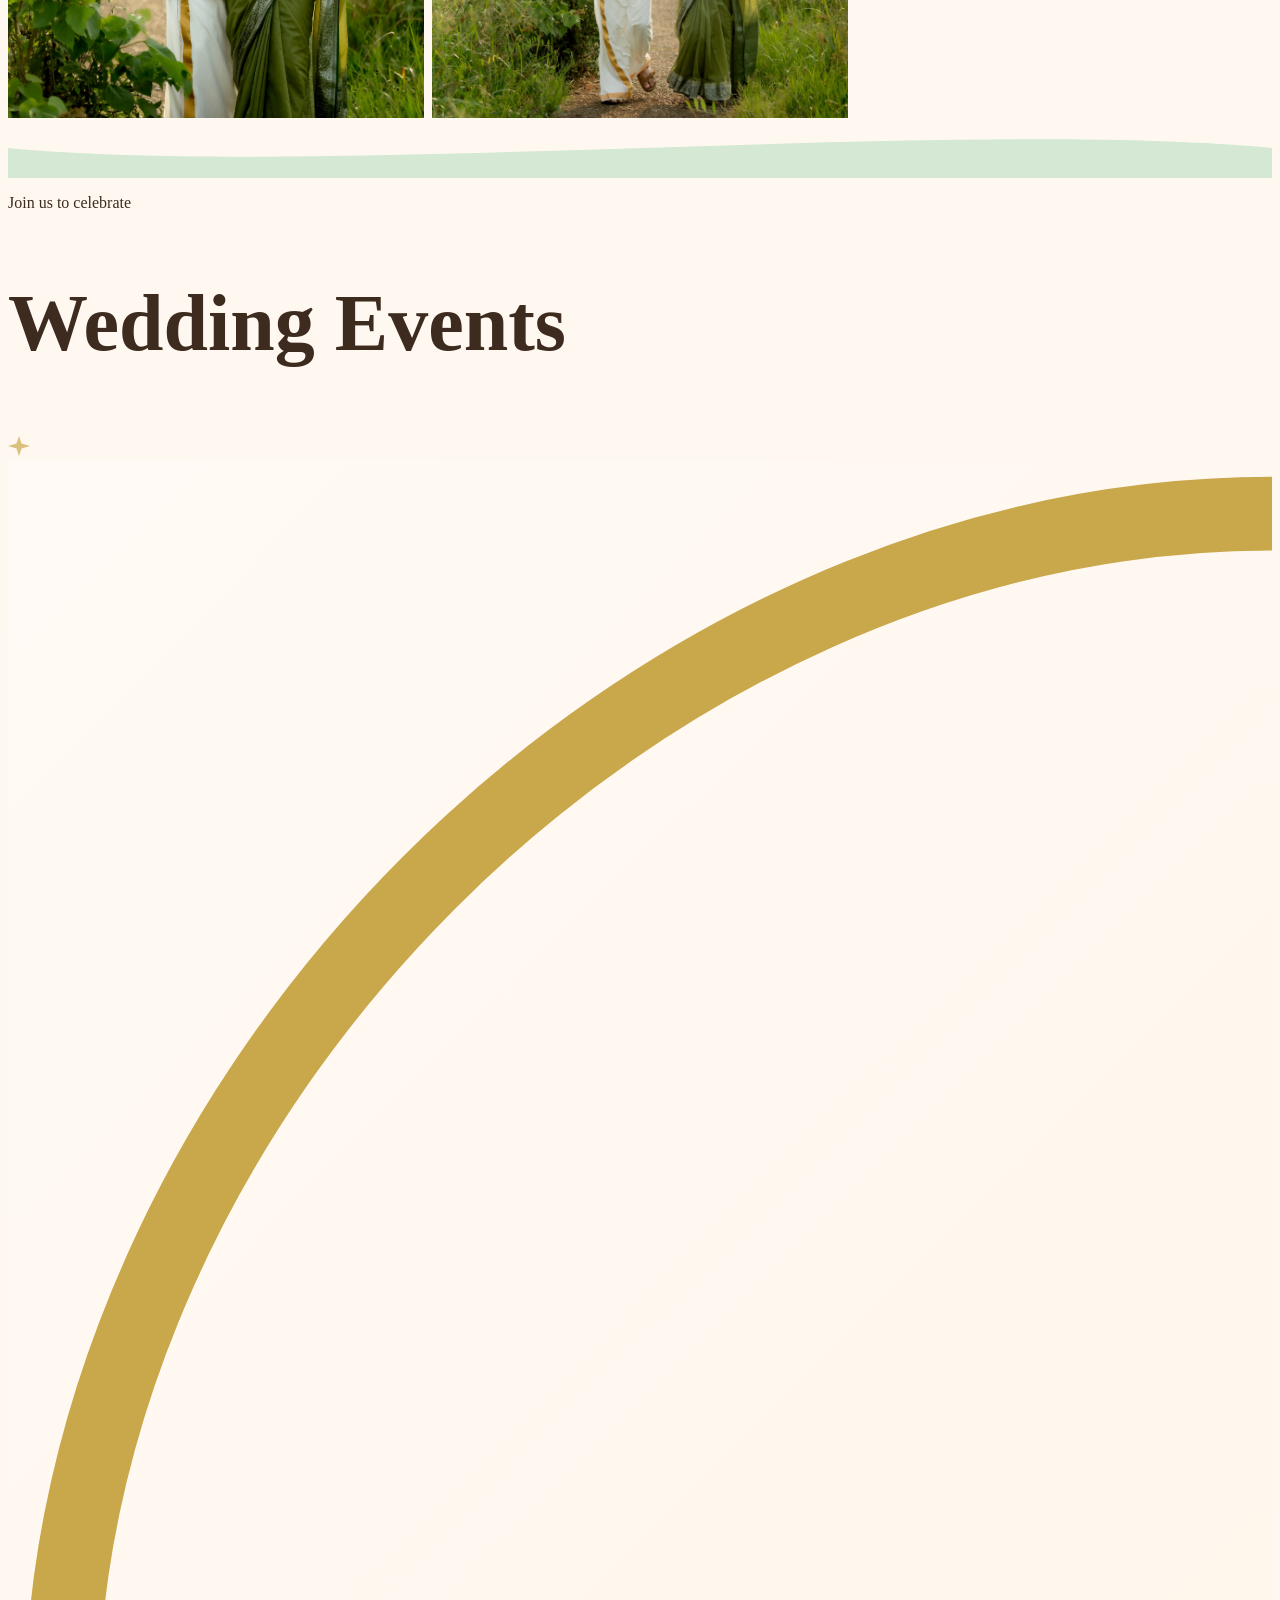
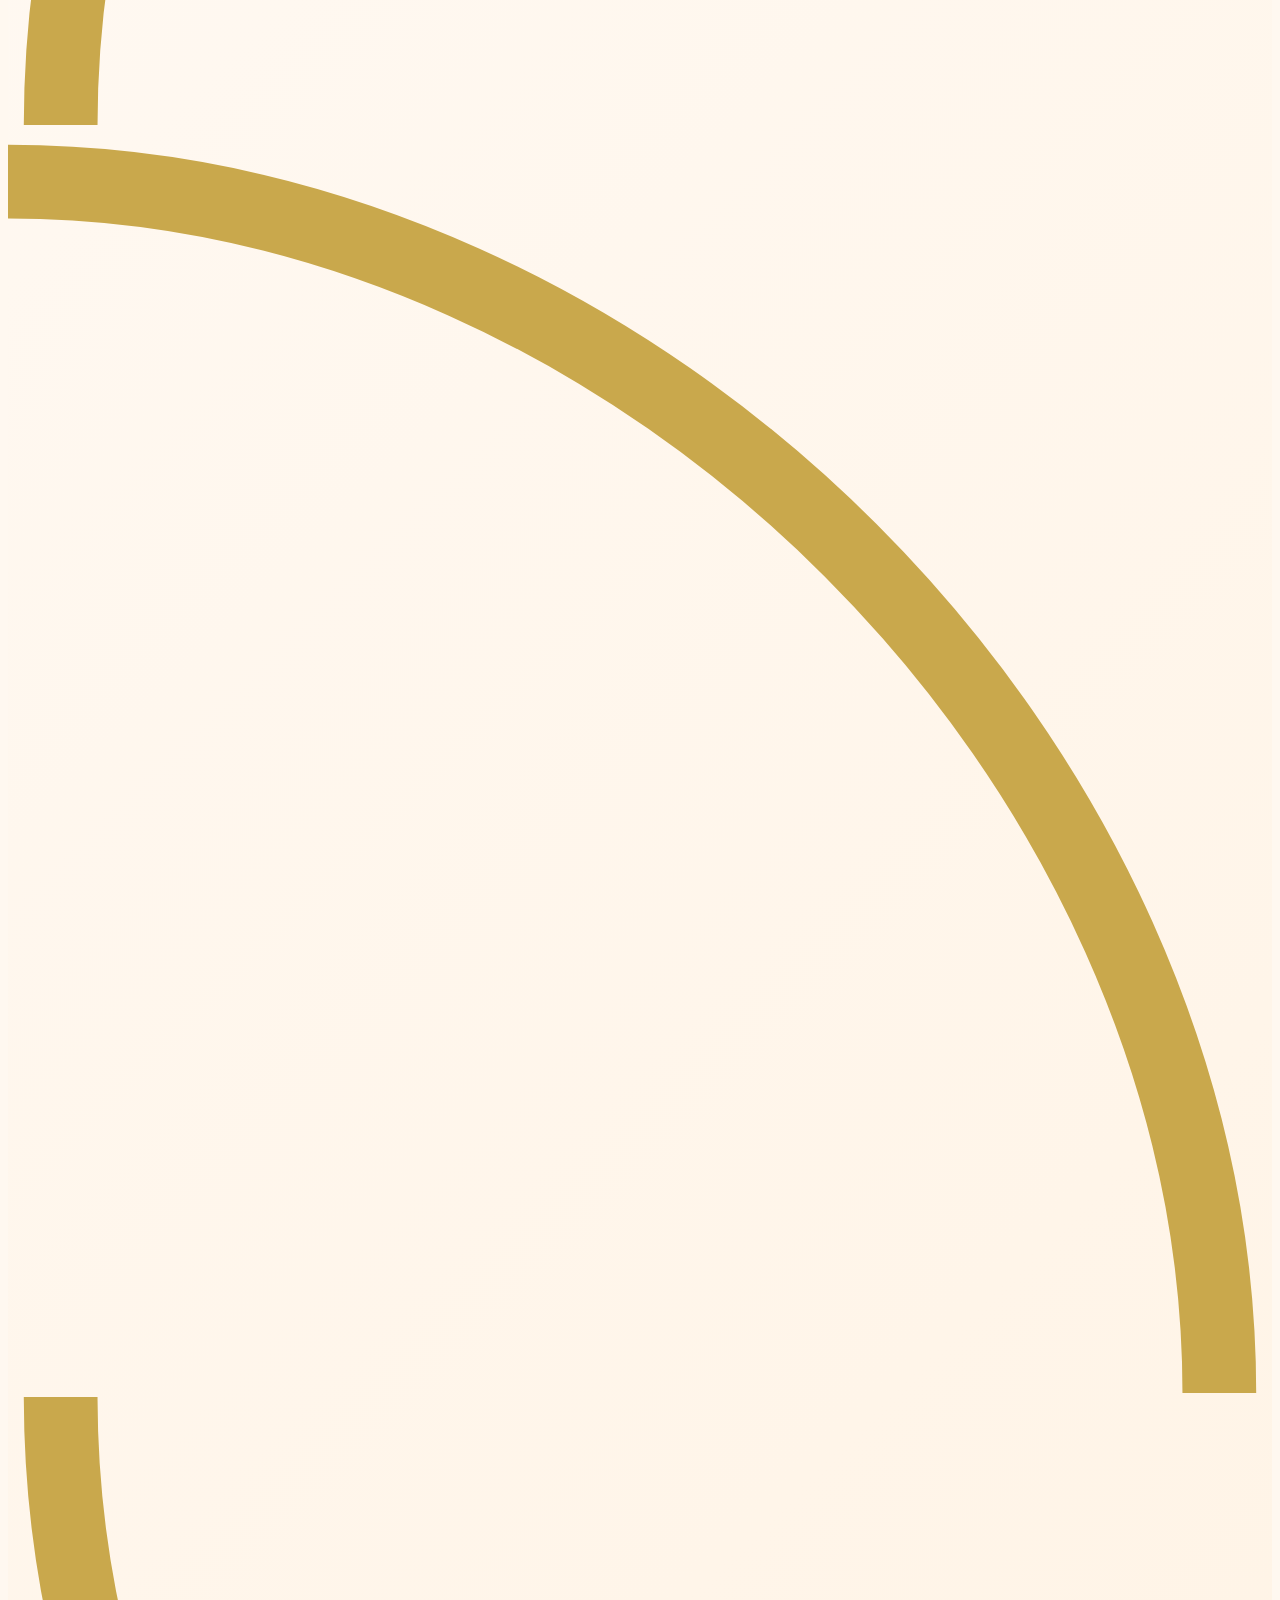
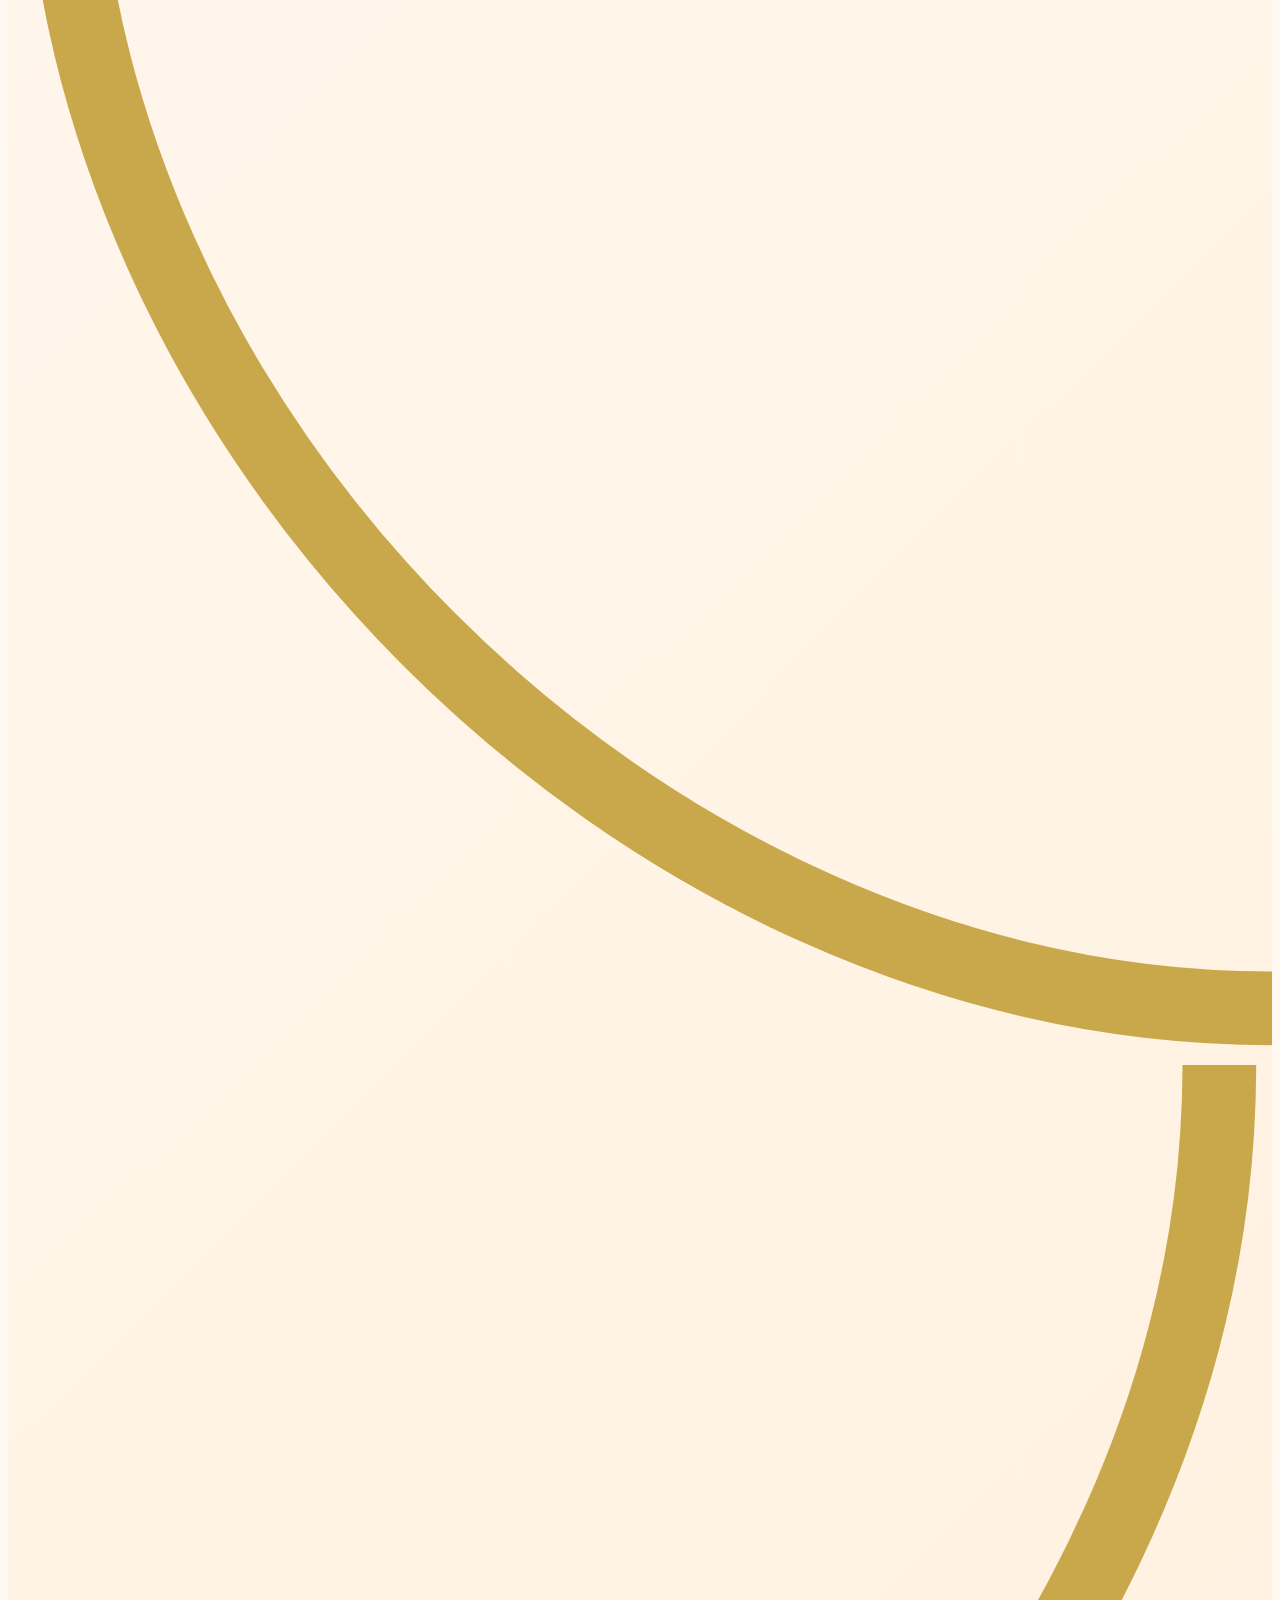
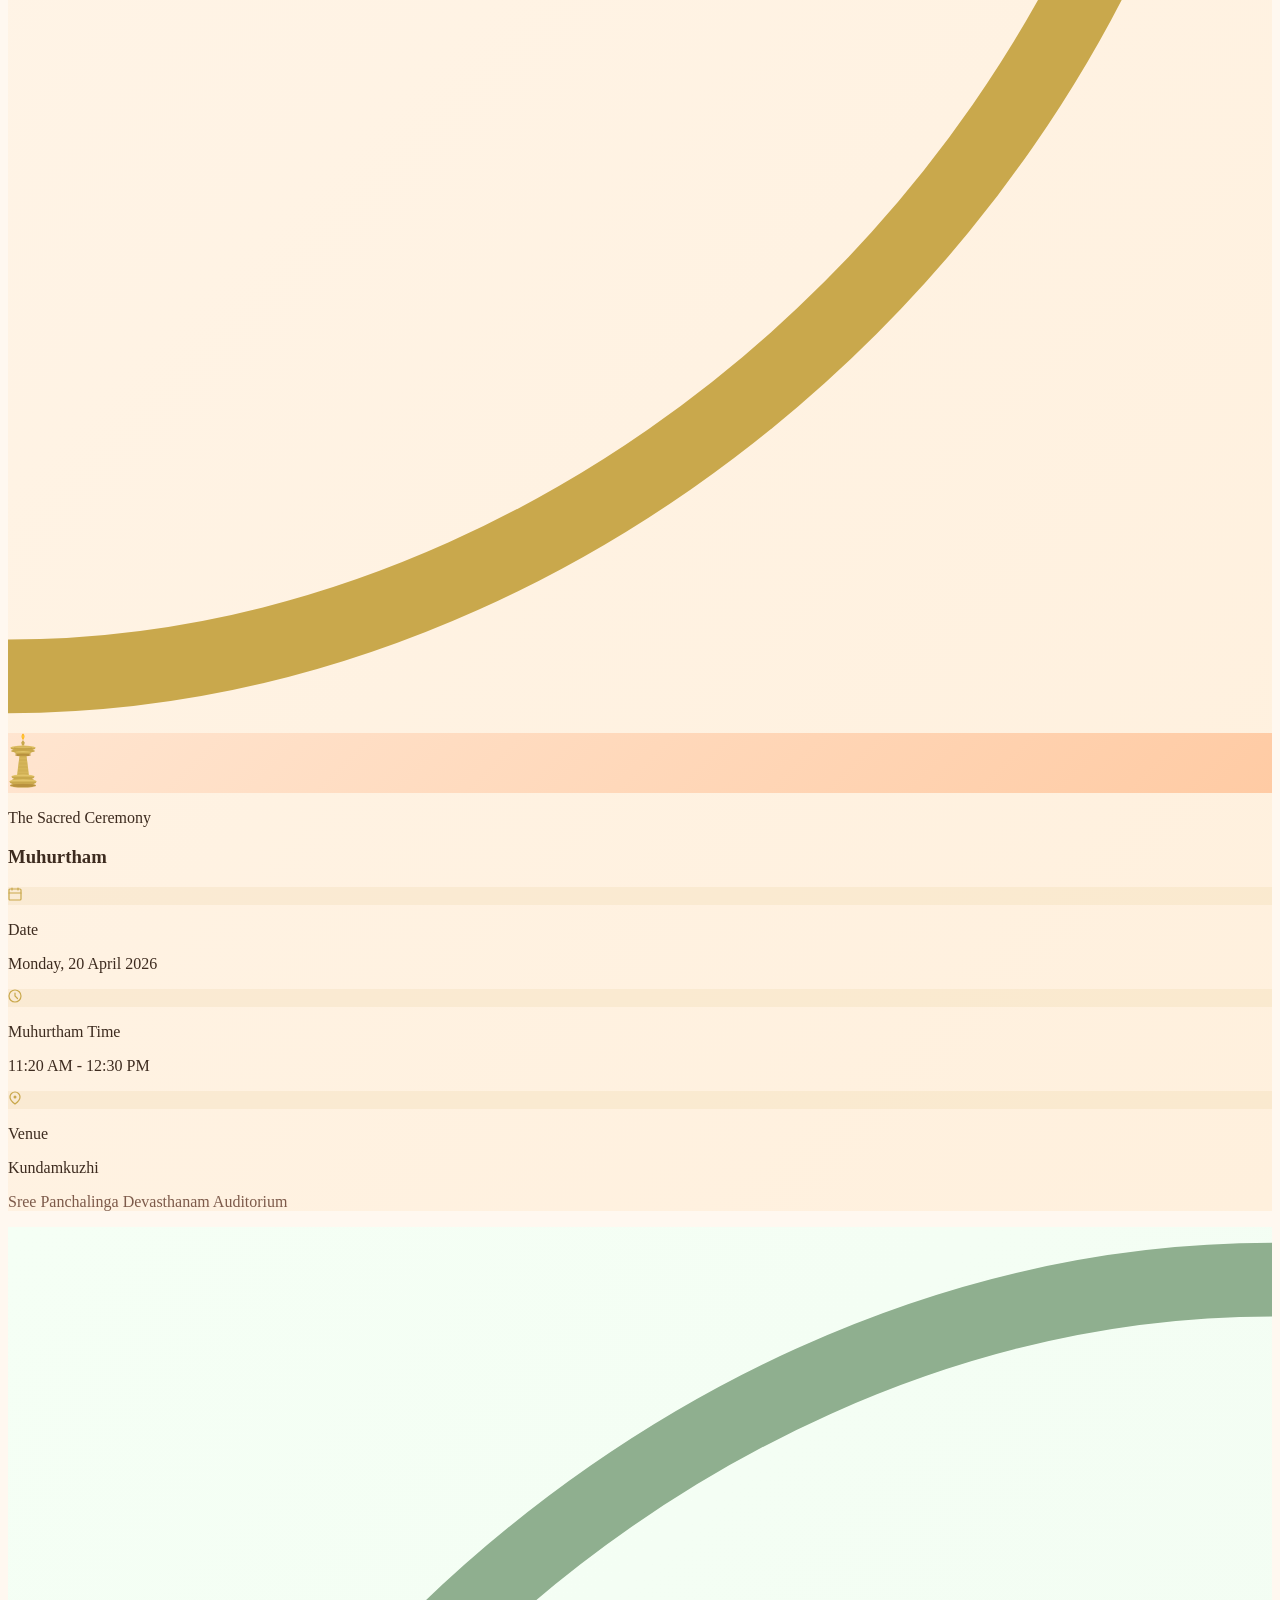
==== commit c296375f: "fix: remove loop attribute from background music audio element" ====
--- a/index.html
+++ b/index.html
@@ -42,7 +42,7 @@
 <body class="font-body">
 
   <!-- ── BACKGROUND MUSIC ── -->
-  <audio id="bg-music" autoplay loop preload="auto" playsinline>
+  <audio id="bg-music" autoplay preload="auto" playsinline>
     <source src="music.mp3" type="audio/mpeg">
   </audio>
 
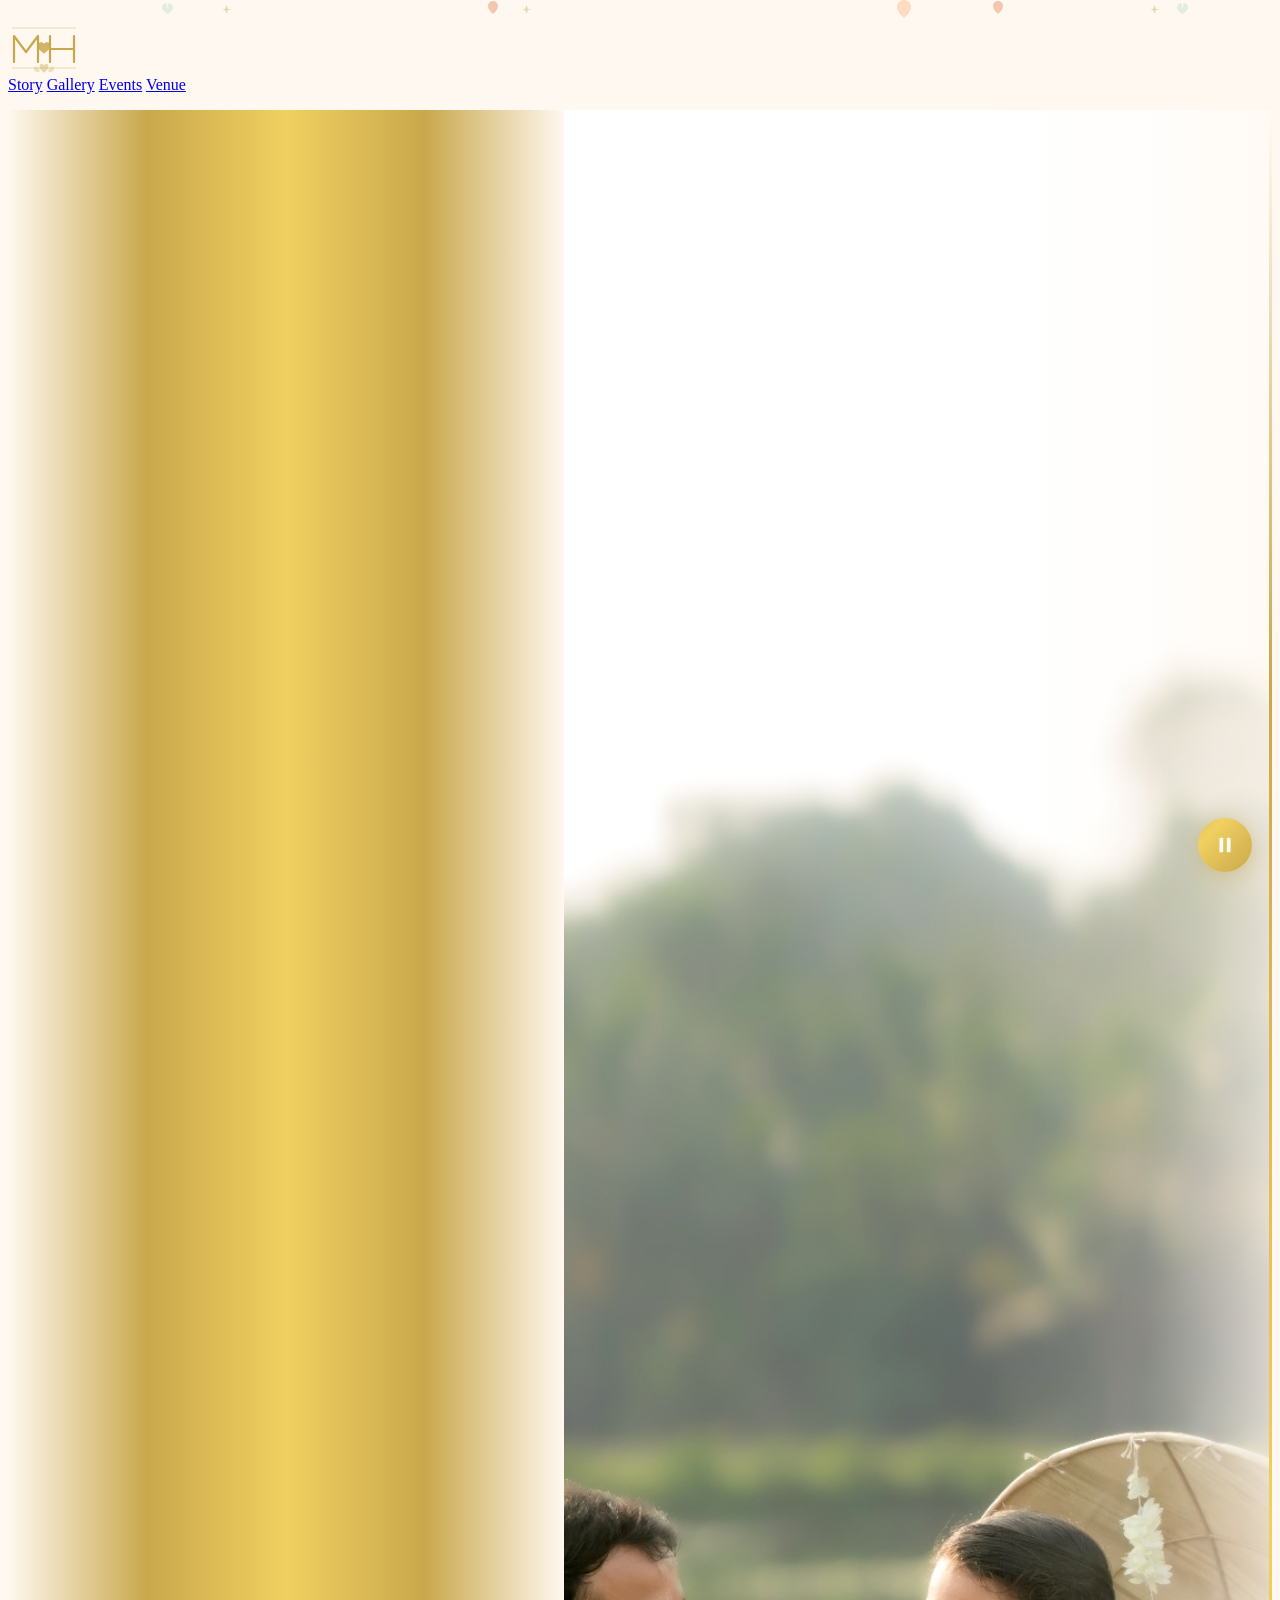
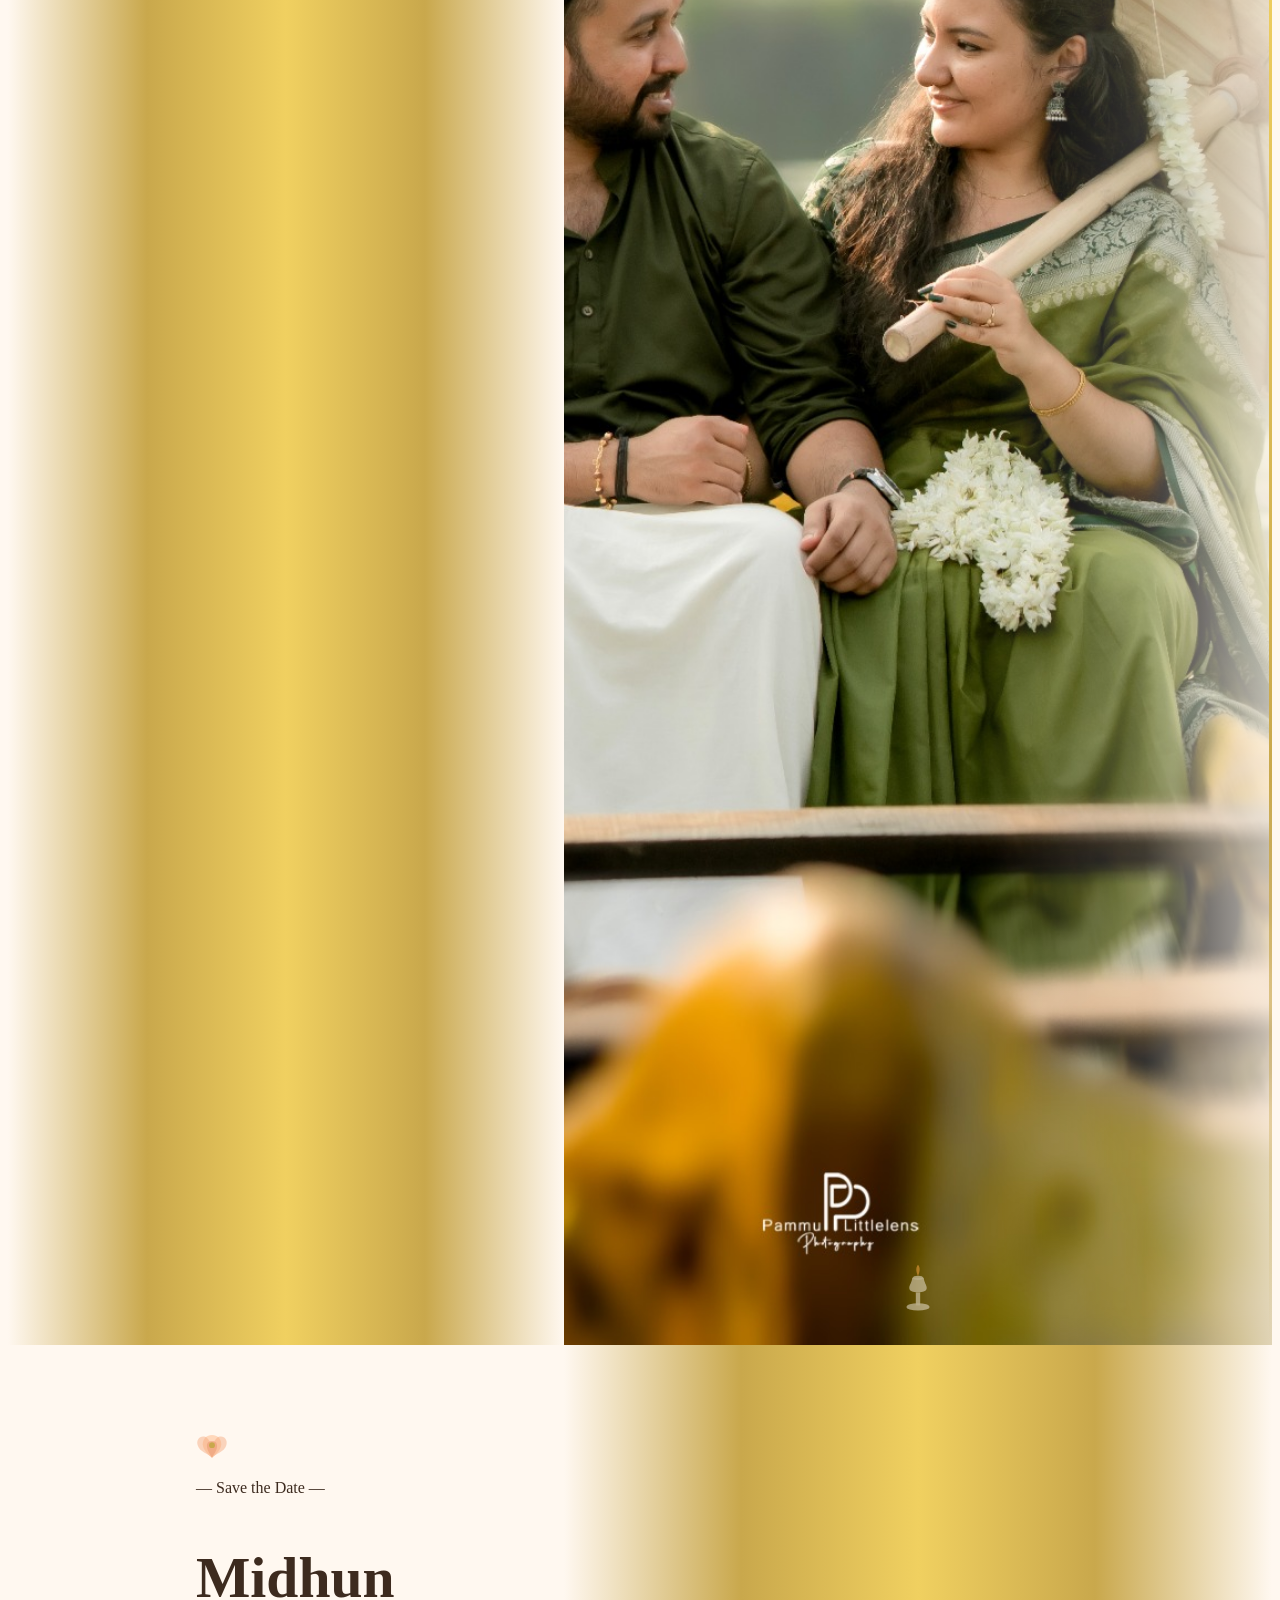
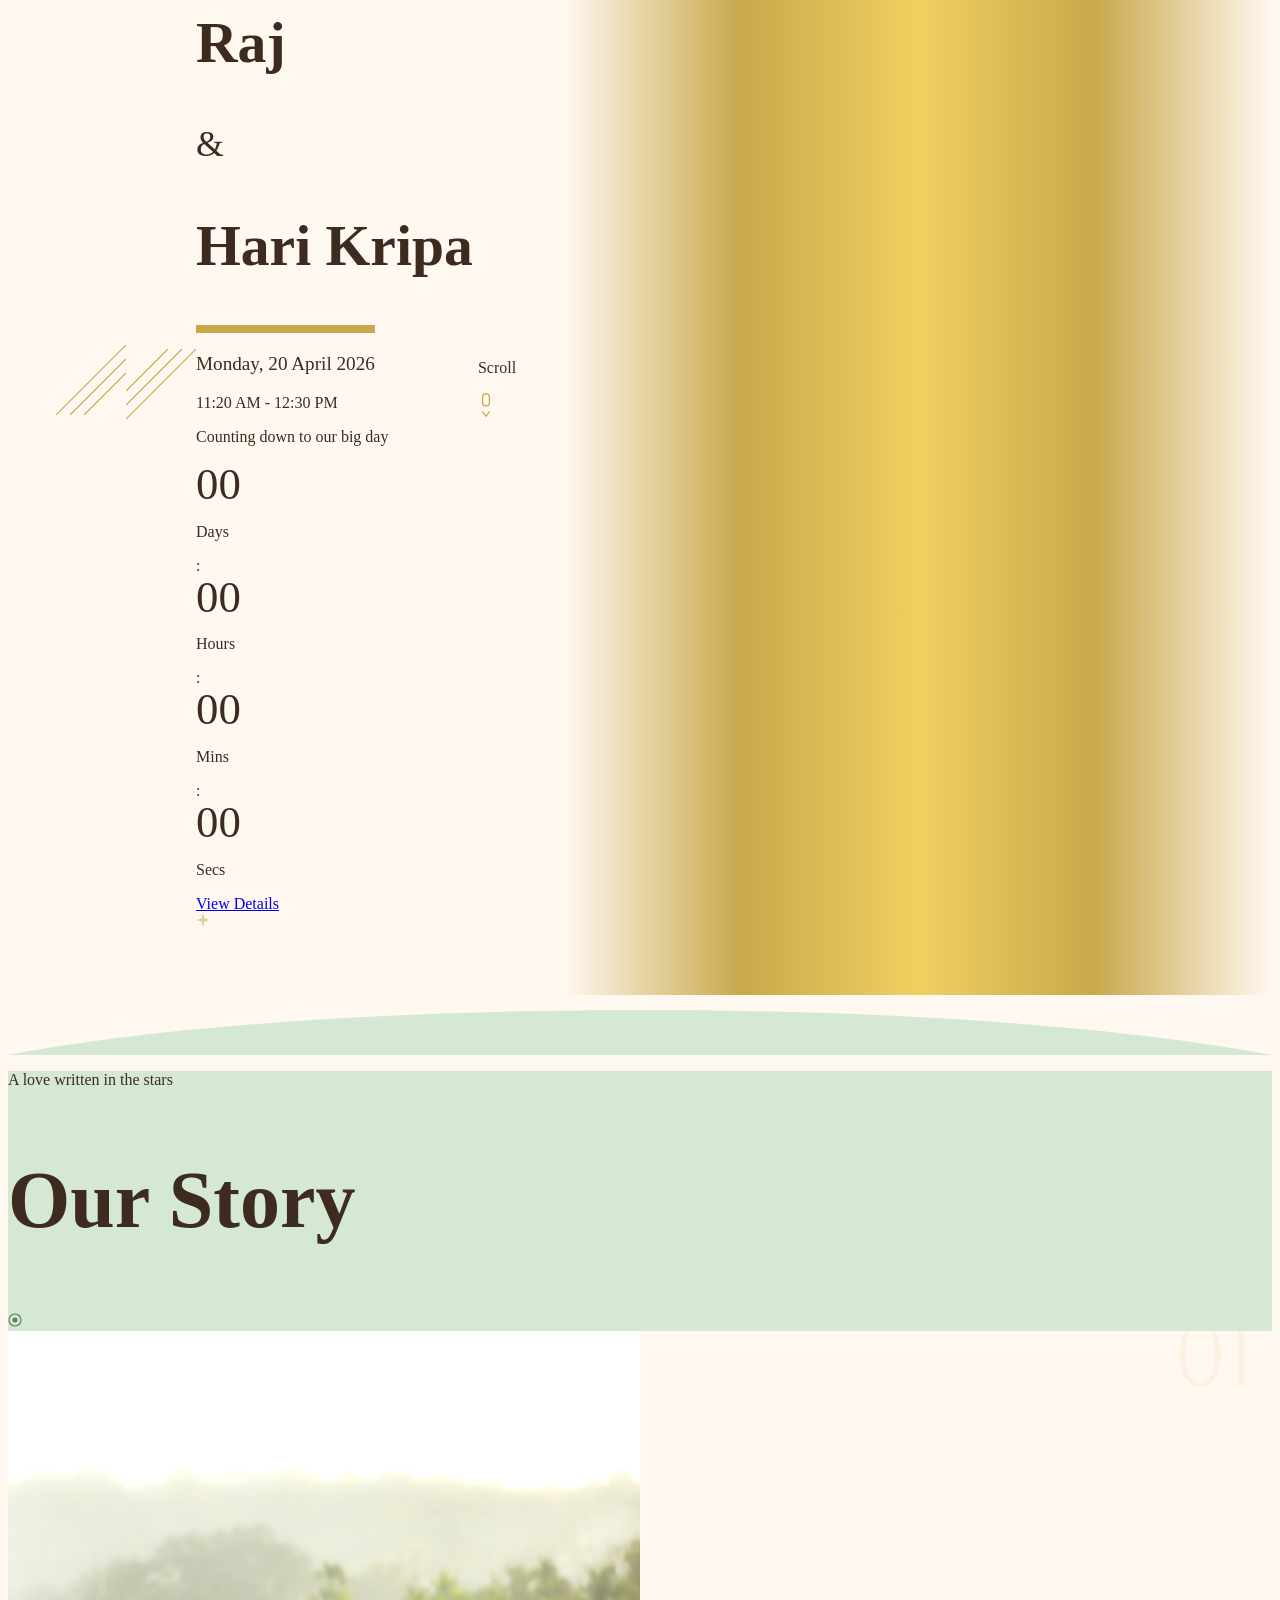
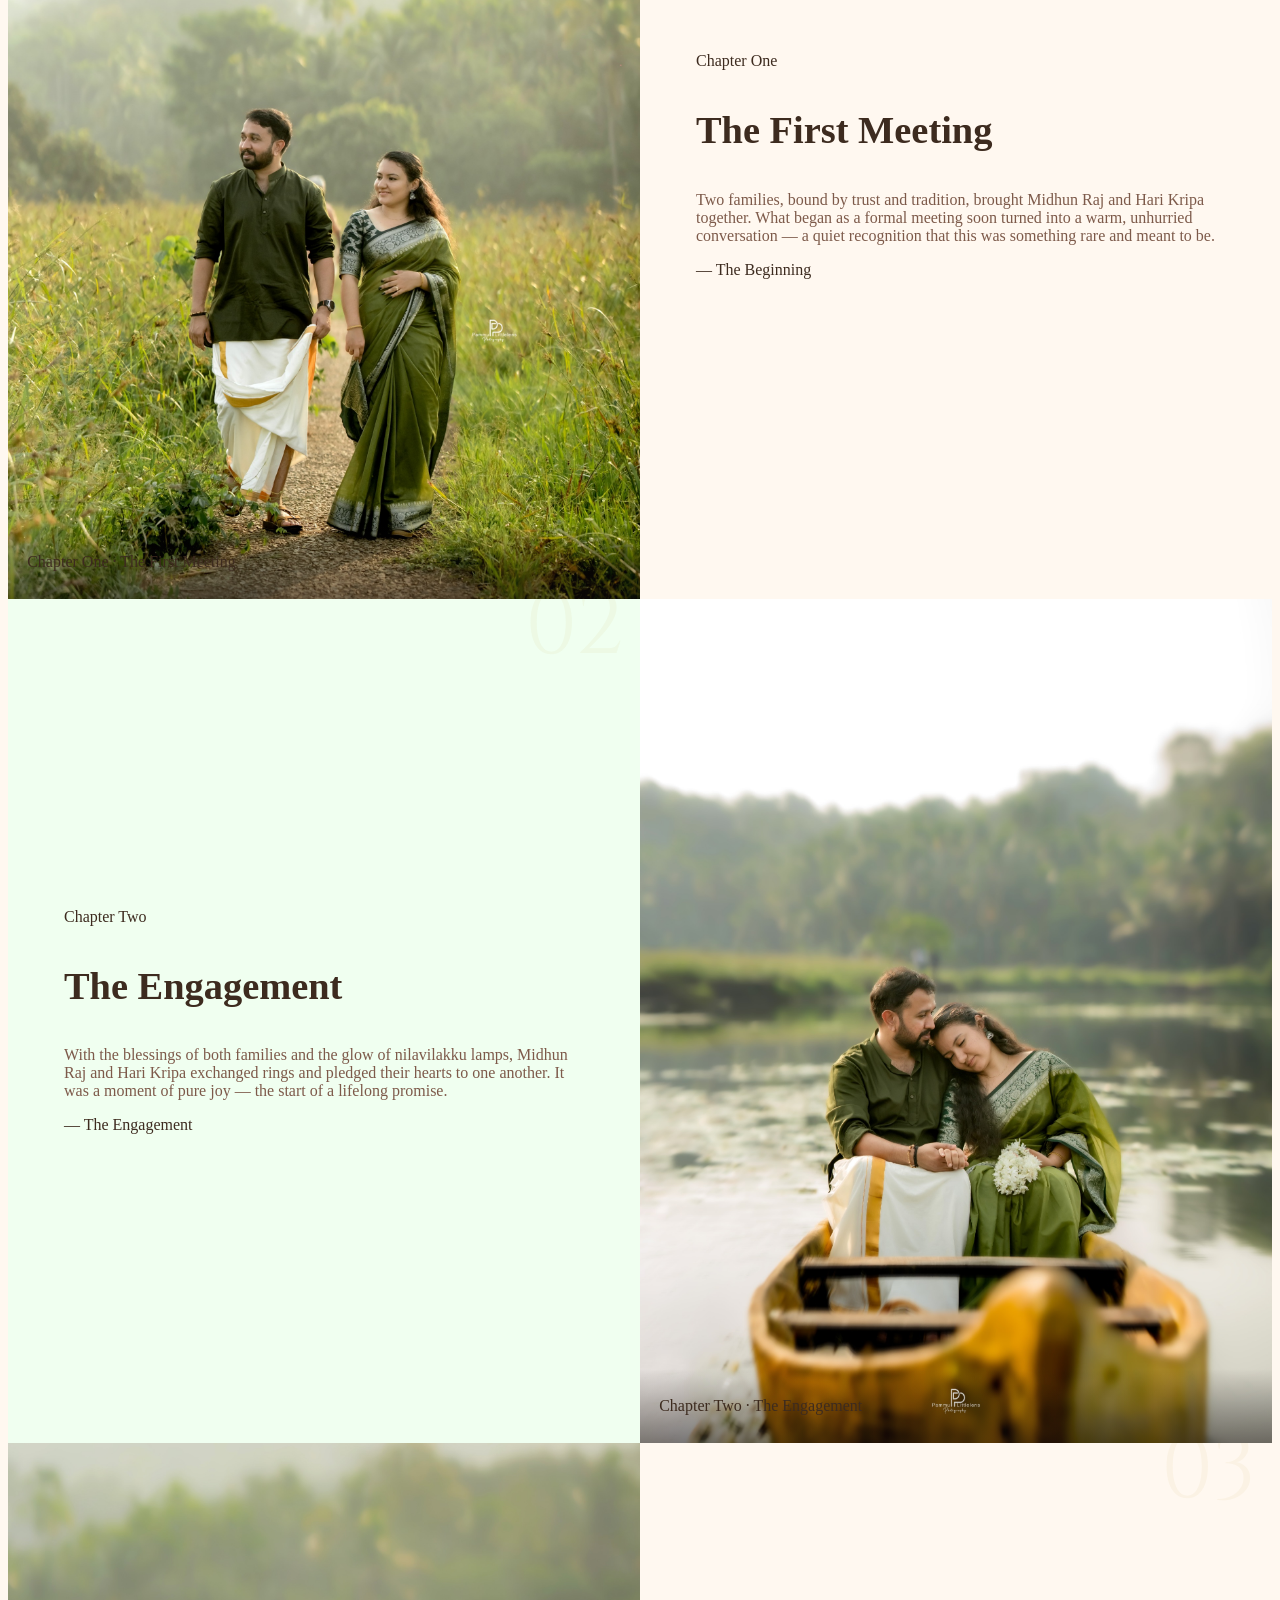
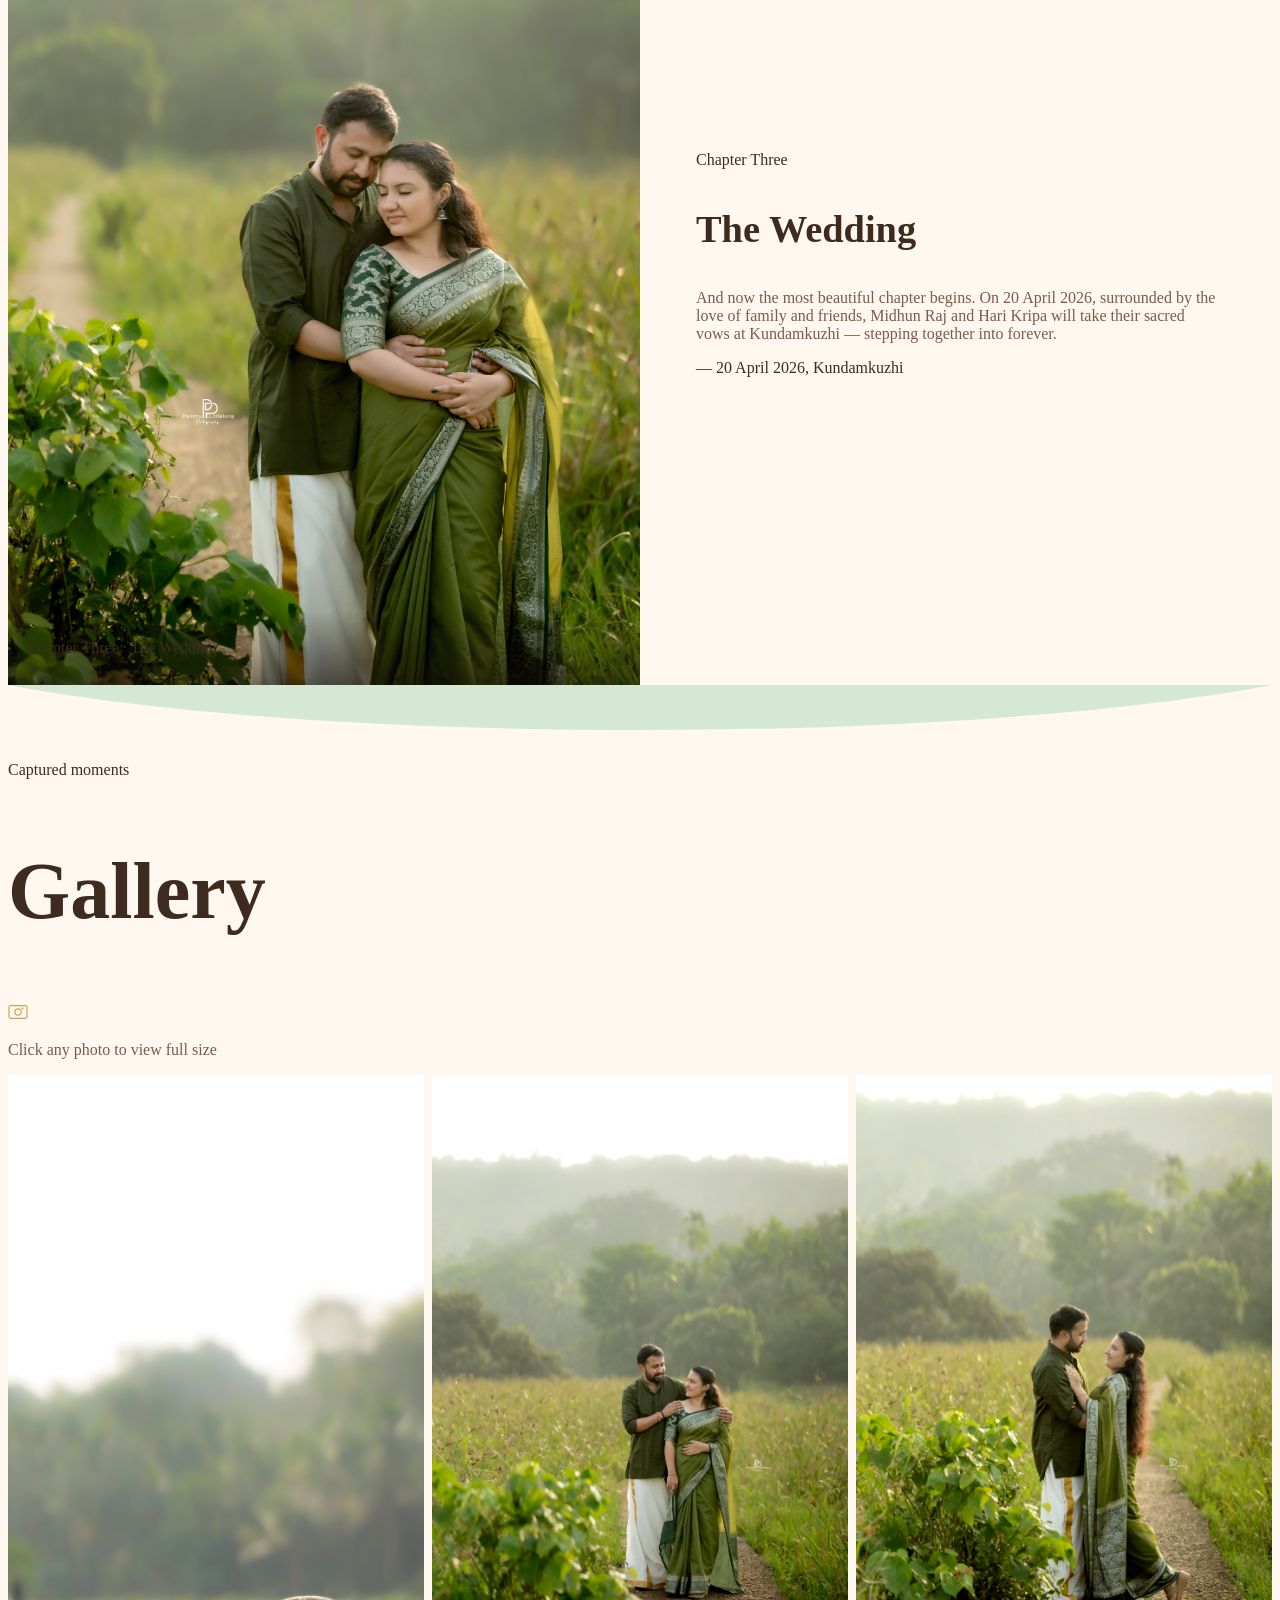
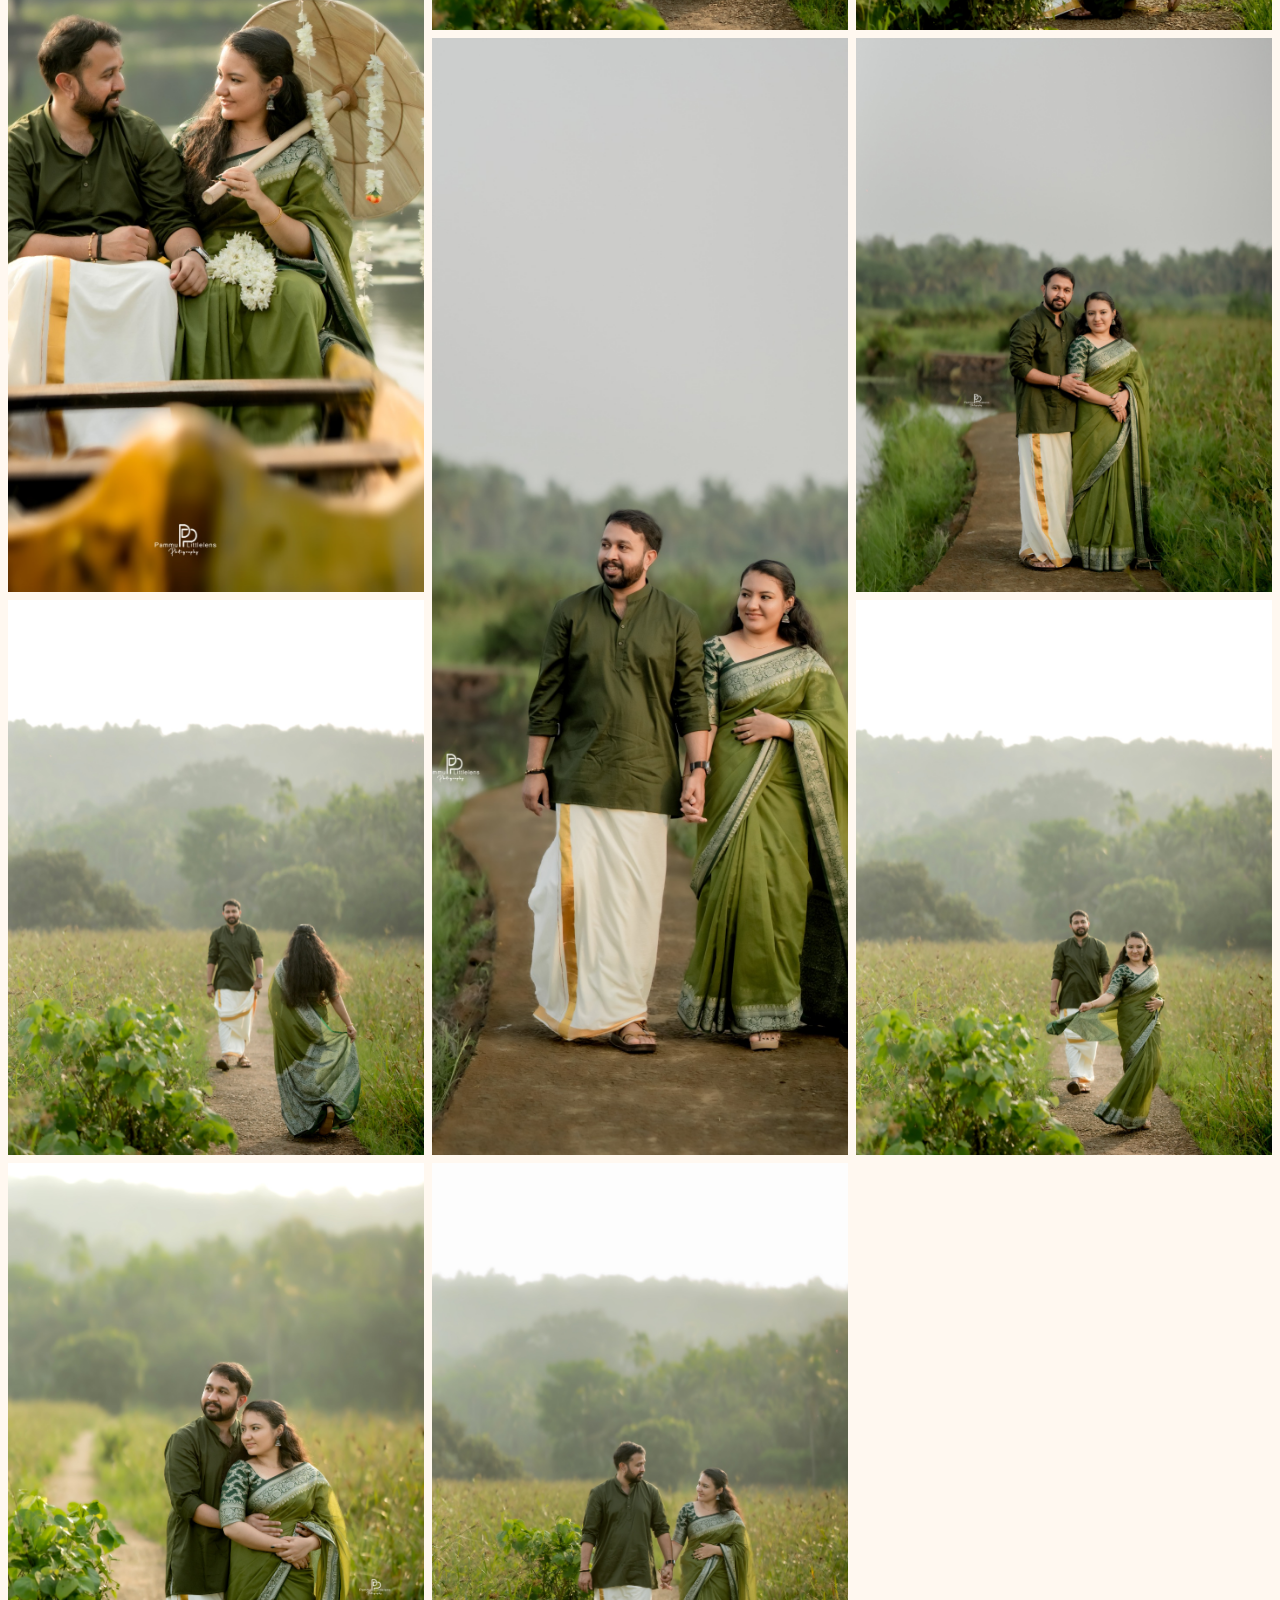
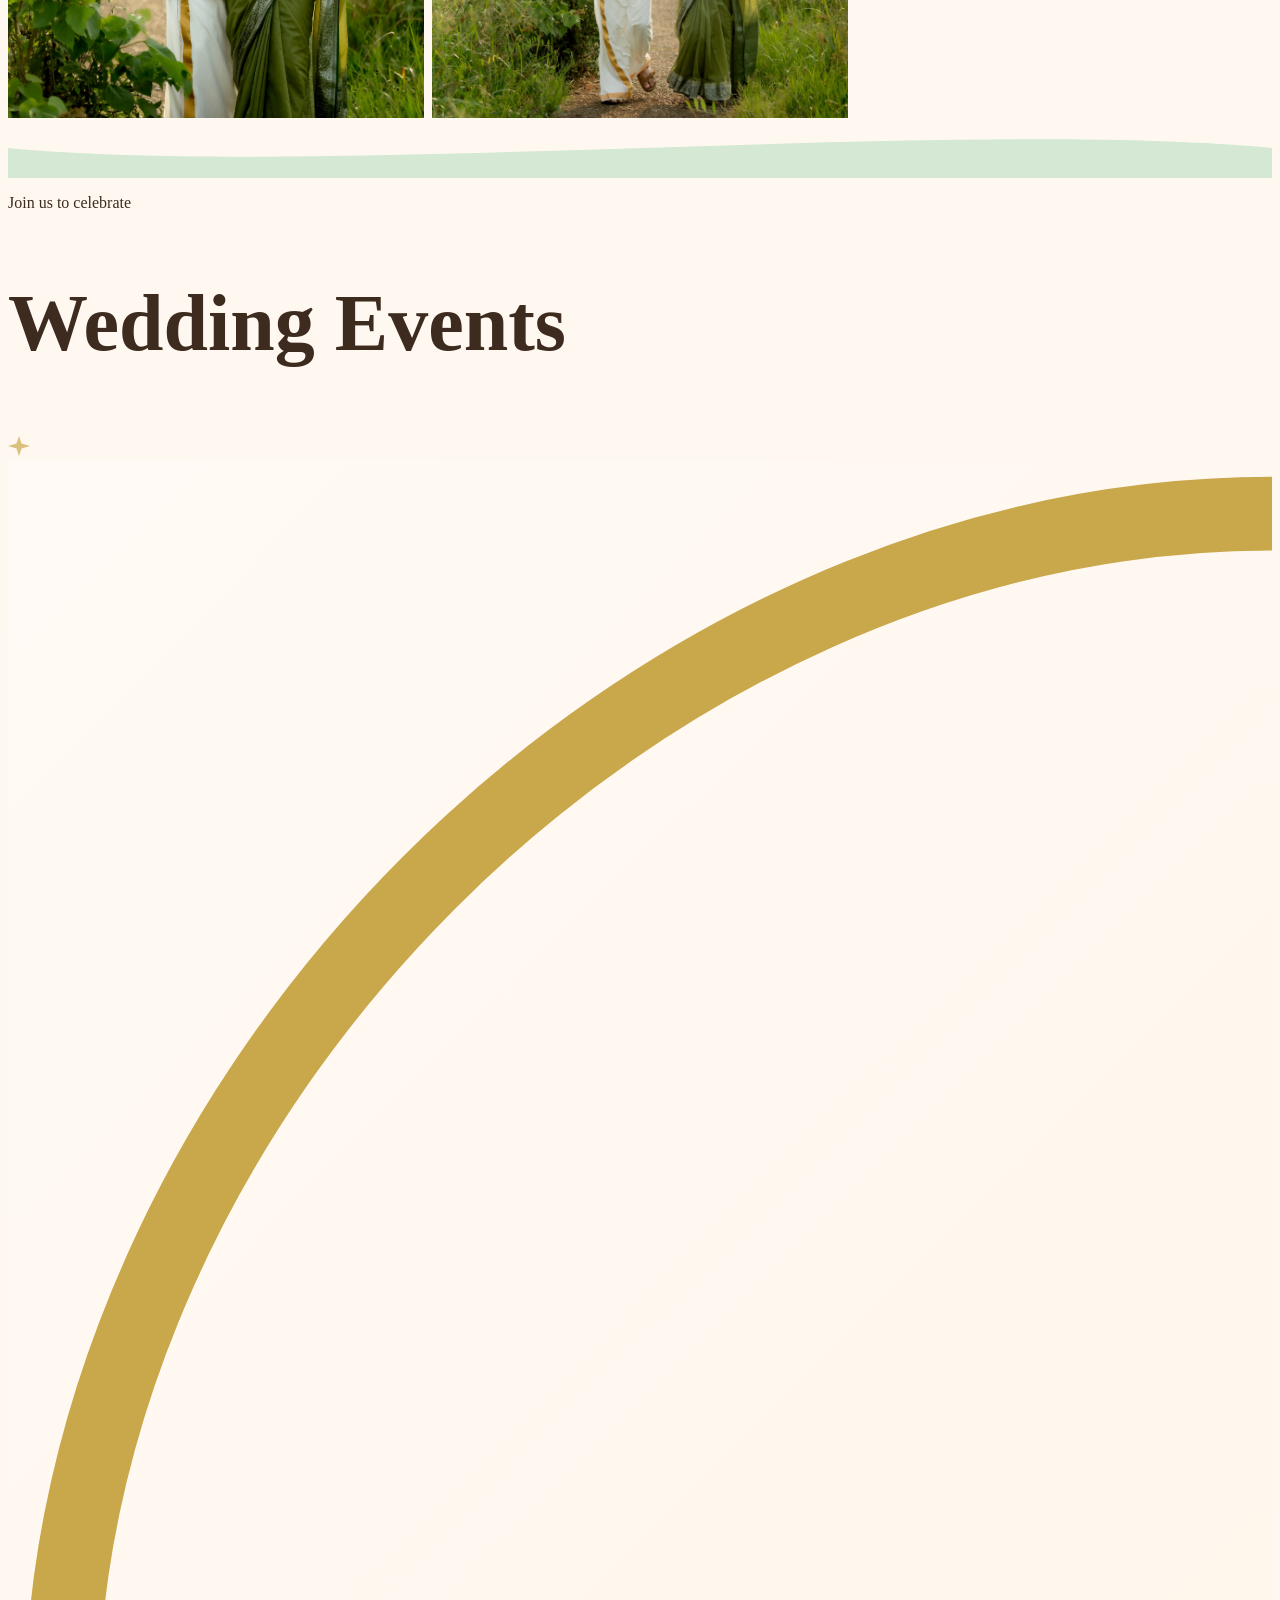
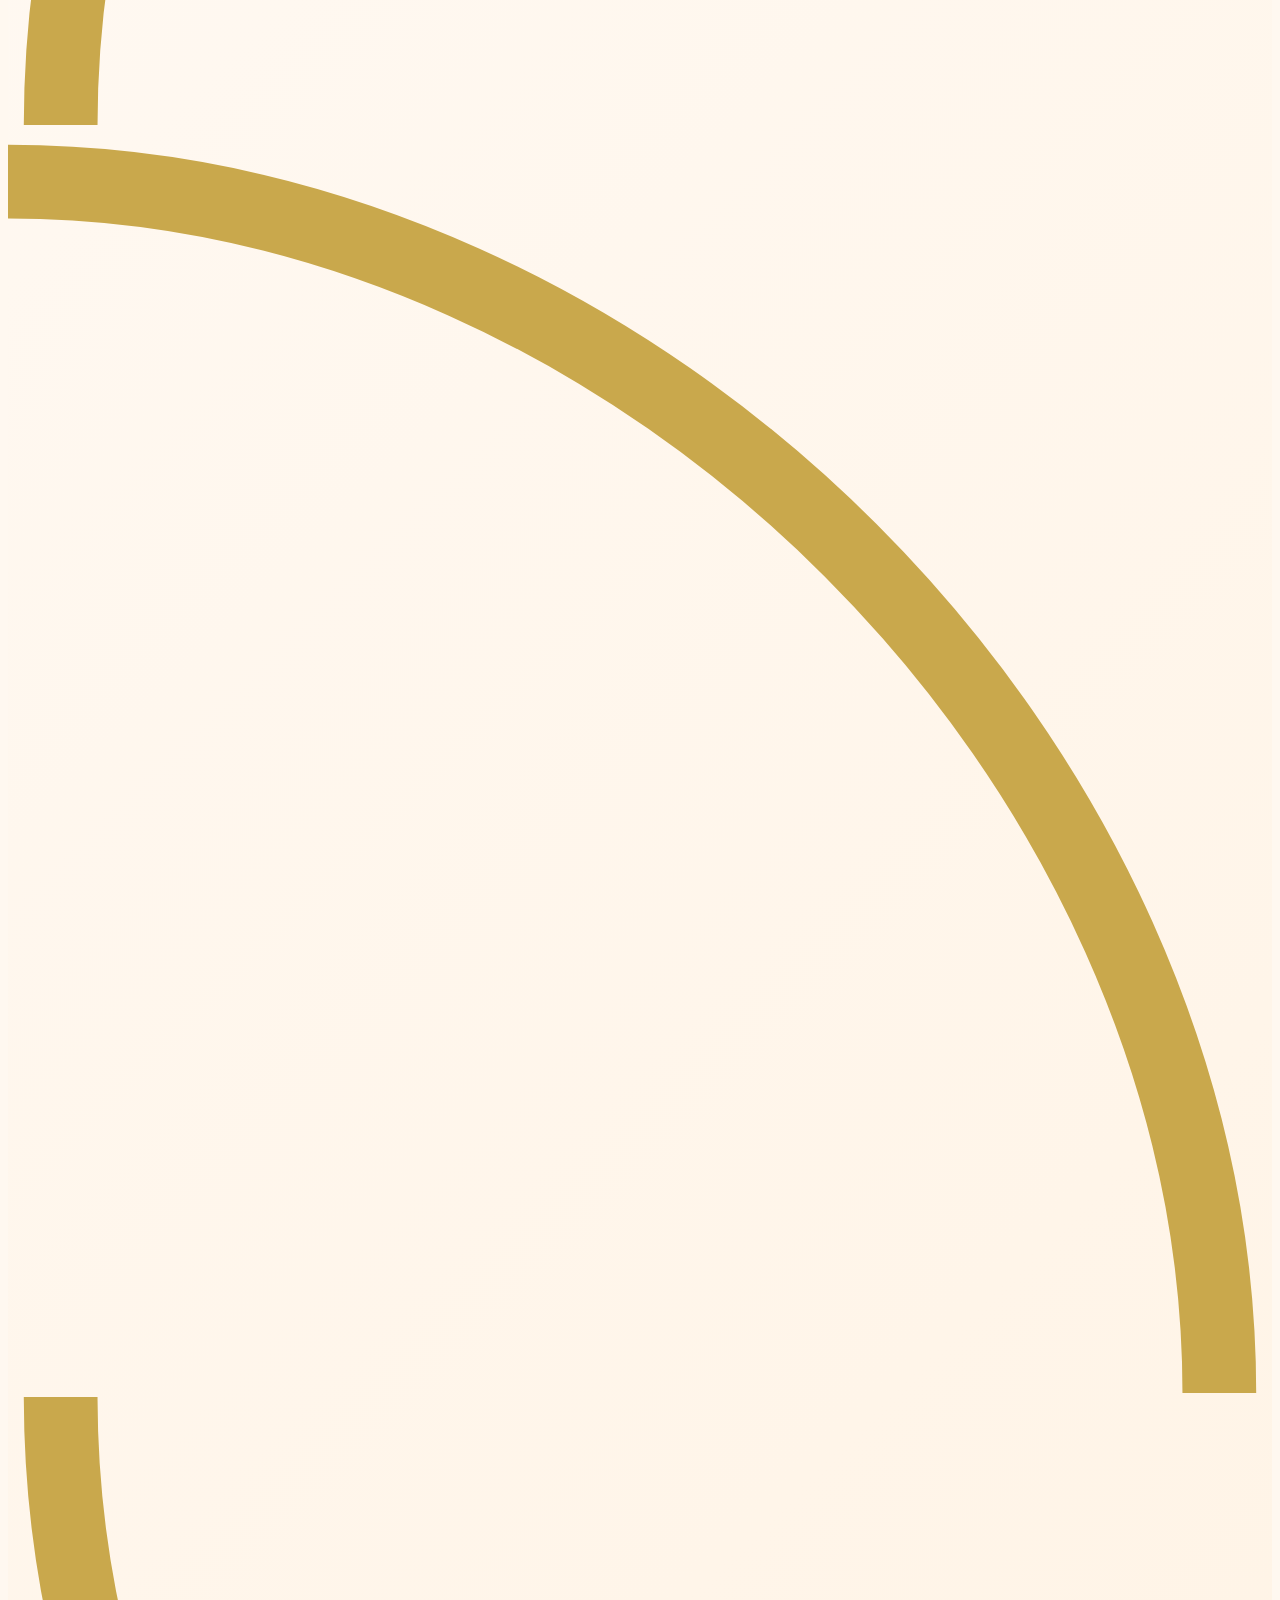
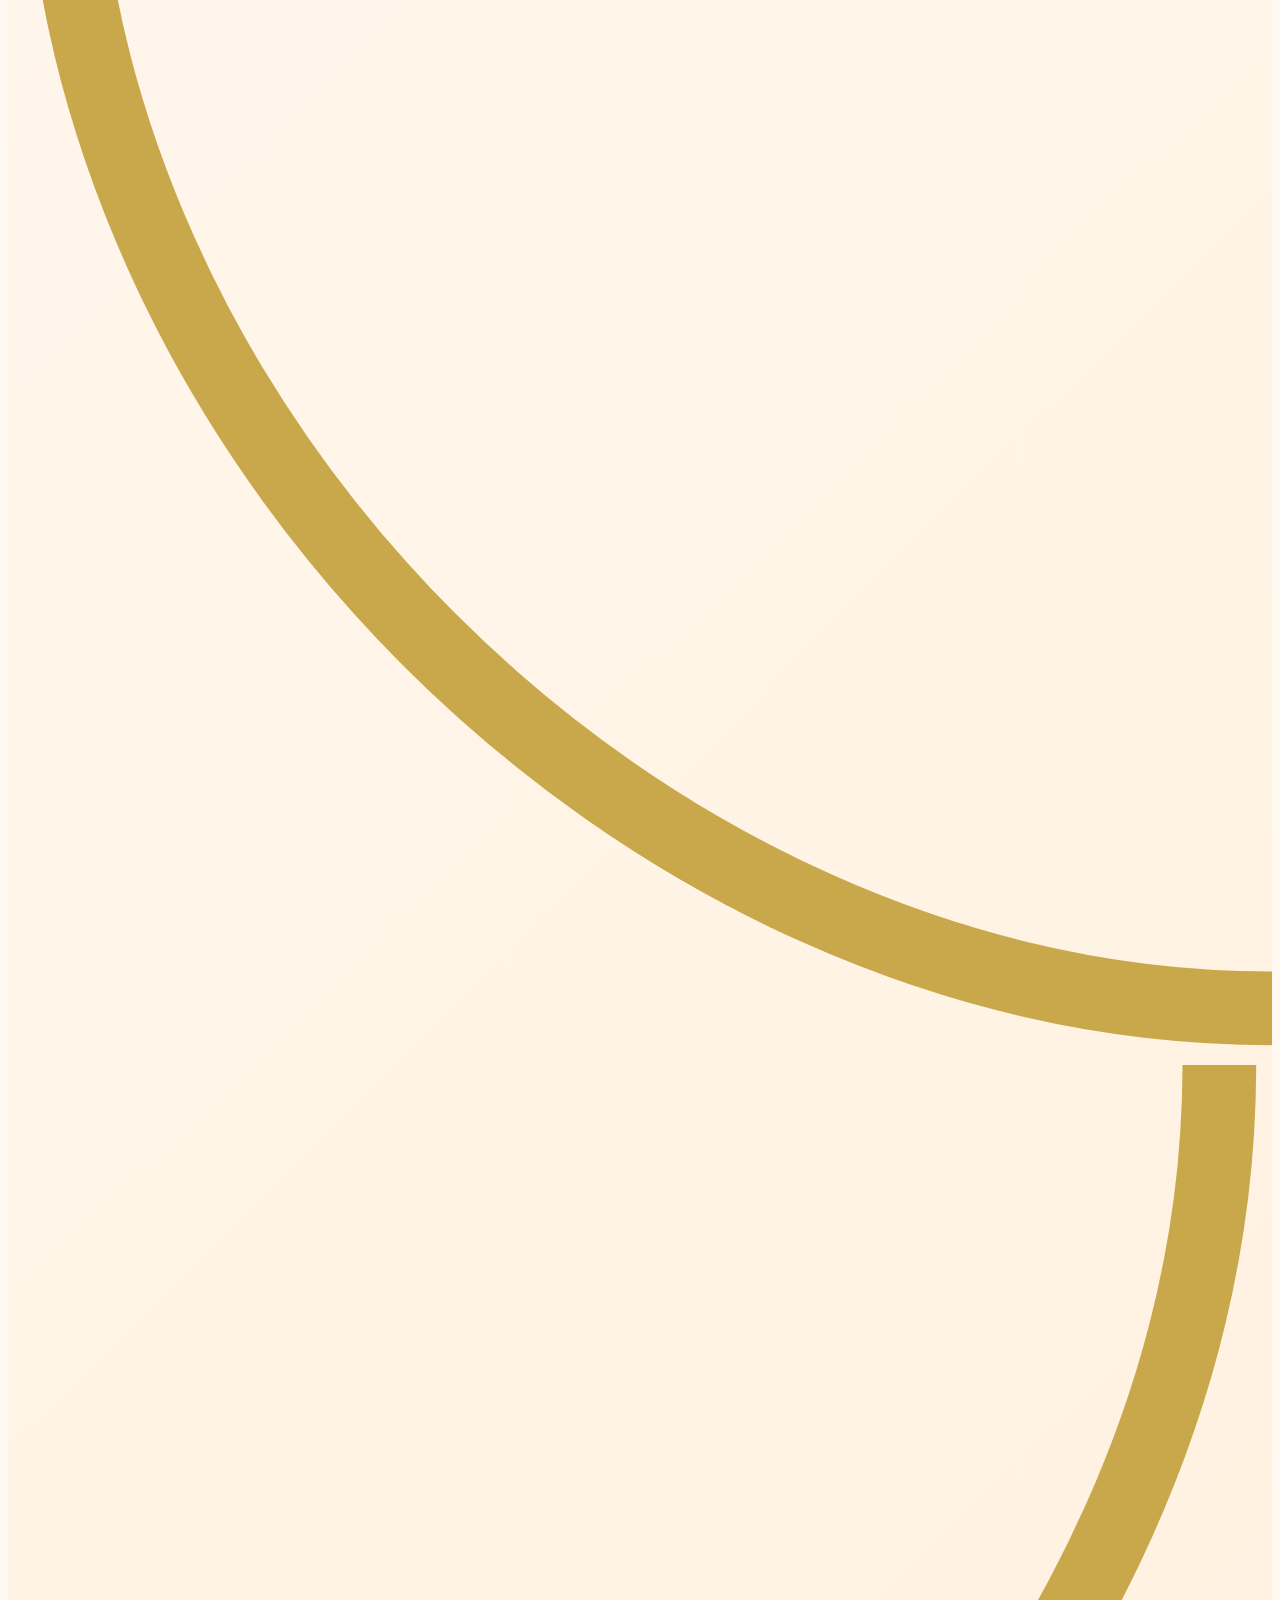
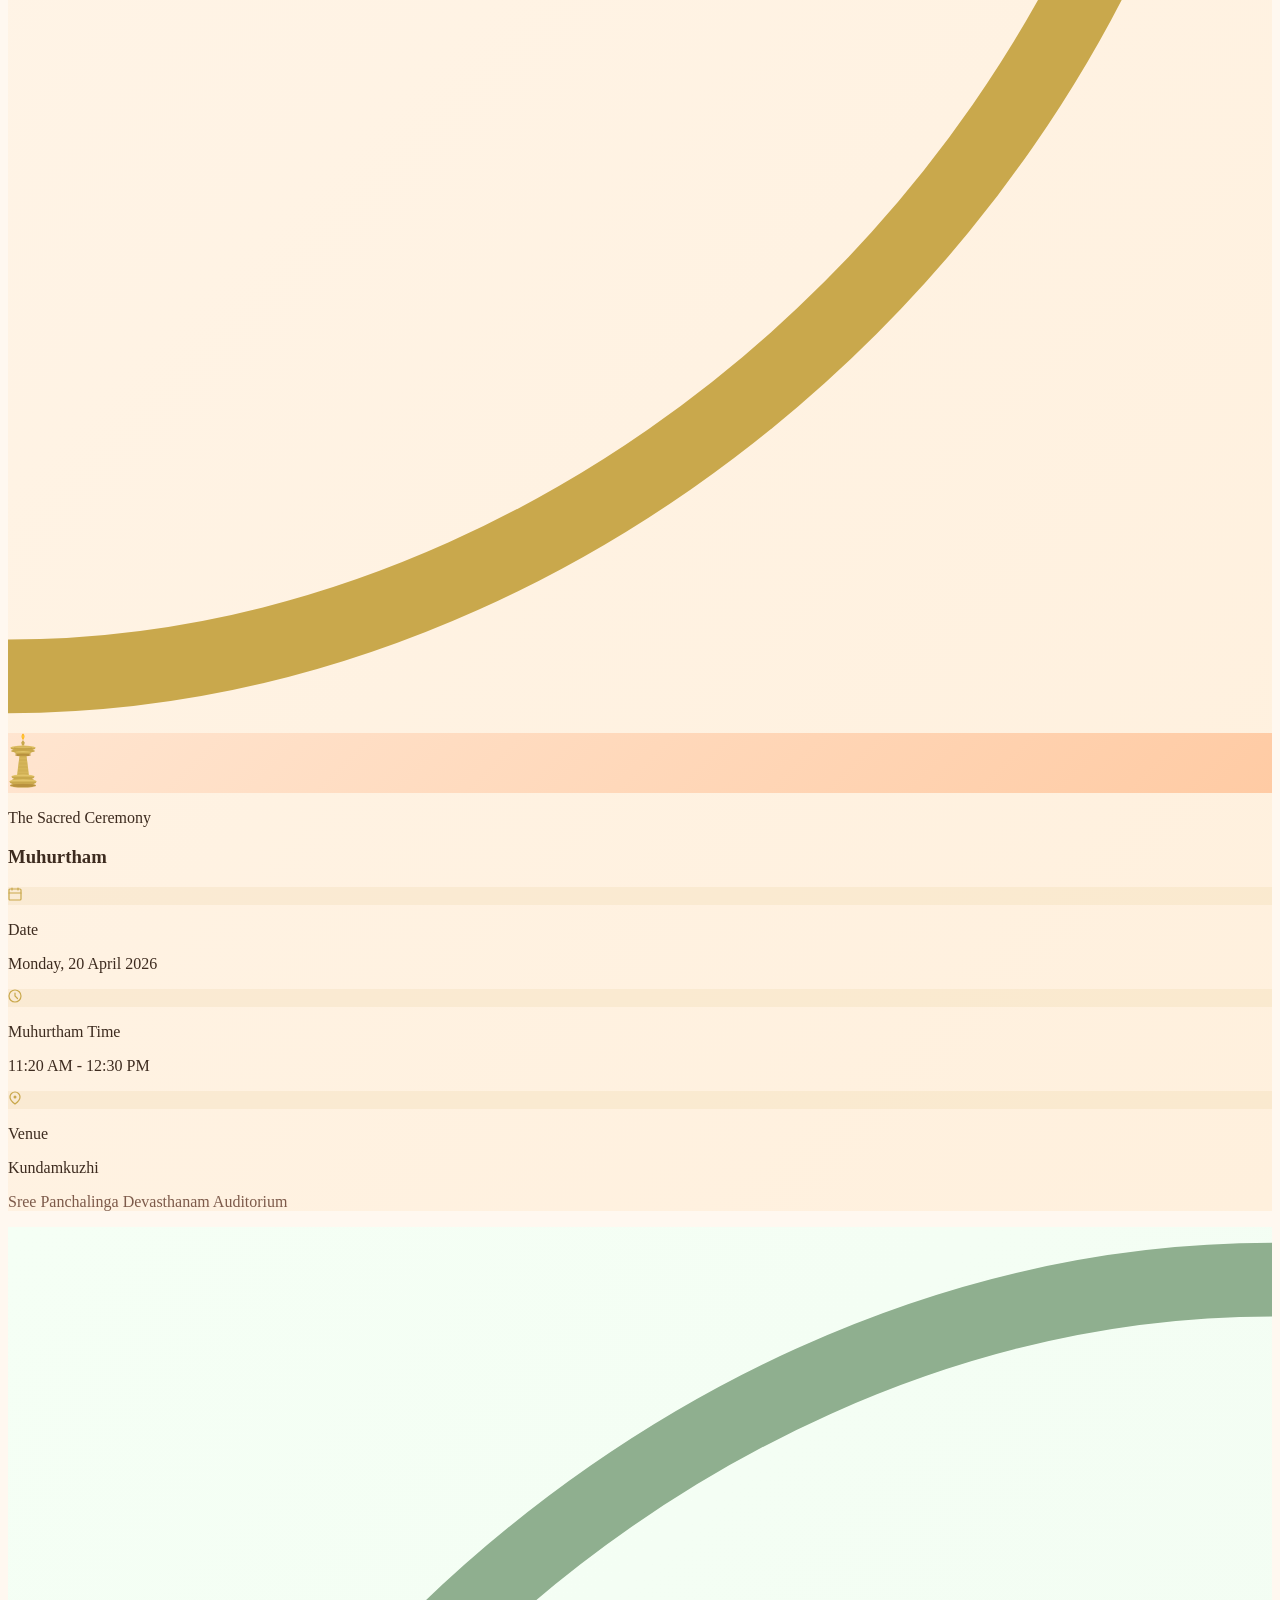
==== commit cd798fcd: "Fix autoplay: start muted, unmute on first interaction" ====
--- a/index.html
+++ b/index.html
@@ -36,7 +36,7 @@
 
   <script type="text/javascript">
   (function(c,a){window.mixpanel=a;var b,d,h,e;b=c.createElement("script");b.type="text/javascript";b.async=!0;b.src=("https:"===c.location.protocol?"https:":"http:")+"//cdn.mxpnl.com/libs/mixpanel-2-latest.min.js";d=c.getElementsByTagName("script")[0];d.parentNode.insertBefore(b,d);a._i=[];a.init=function(b,c,f){function d(a,b){var c=b.split(".");2==c.length&&(a=a[c[0]],b=c[1]);a[b]=function(){a.push([b].concat(Array.prototype.slice.call(arguments,0)))}}var g=a;"undefined"!==typeof f?g=a[f]=[]:f="mixpanel";g.people=g.people||[];h="disable track track_pageview track_links track_forms register register_once unregister identify name_tag set_config people.set people.increment".split(" ");for(e=0;e<h.length;e++)d(g,h[e]);a._i.push([b,c,f])};a.__SV=1.1})(document,window.mixpanel||[]);
-  mixpanel.init("0228f13e6e29e842982fe07663e665ef", { ignore_dnt: true });
+  mixpanel.init("0228f13e6e29e842982fe07663e665ef");
   </script>
 </head>
 <body class="font-body">
